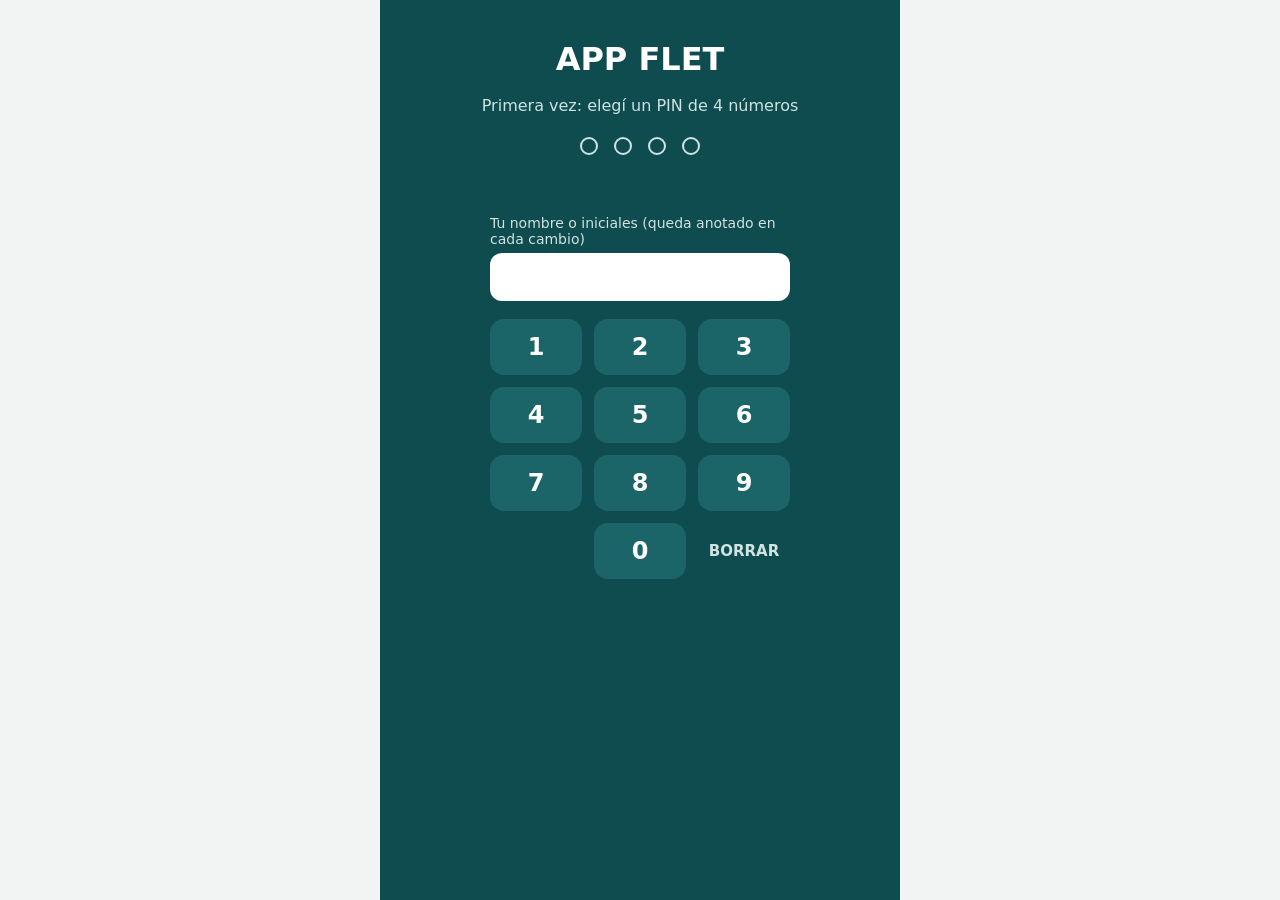
==== index.html @ 35538a8a "Add files via upload" ====
<!doctype html>
<html lang="es">
<head>
<meta charset="utf-8">
<meta name="viewport" content="width=device-width,initial-scale=1,viewport-fit=cover">
<meta name="theme-color" content="#0F4C4F">
<title>APP FLET</title>
<link rel="manifest" href="manifest.webmanifest">
<link rel="icon" href="icon-192.png">
<style>*{box-sizing:border-box}
html,body{margin:0;height:100%;background:#F1F4F3;color:#1B2B2A;font-family:system-ui,-apple-system,"Segoe UI",Roboto,sans-serif;-webkit-text-size-adjust:100%}
button,input{font:inherit}
#app{display:flex;flex-direction:column;height:100dvh;max-width:520px;margin:0 auto;background:#F1F4F3;position:relative}
.hdr{background:#0F4C4F;color:#fff;padding:14px 16px 12px;display:flex;flex-direction:column;gap:8px;flex:none}
.hdr .row{display:flex;align-items:center;justify-content:space-between}
.hdr h1{margin:0;font-size:22px;font-weight:800}
.chip{background:#1B6468;border-radius:999px;padding:6px 12px;font-size:14px;font-weight:700;border:0;color:#fff}
.datebar{display:flex;align-items:center;justify-content:space-between;background:#1B6468;border-radius:12px;padding:4px}
.datebar button{width:48px;height:44px;border:0;background:transparent;color:#fff;font-size:24px}
.datebar .d{font-size:17px;font-weight:700}
.body{flex:1;overflow-y:auto;padding:10px 12px 12px;display:flex;flex-direction:column;gap:8px;-webkit-overflow-scrolling:touch}
.search{display:flex;gap:8px;padding:10px 12px 4px;flex:none}
.search input{flex:1;height:46px;border-radius:12px;border:1px solid #C9D3D0;padding:0 14px;font-size:16px;background:#fff;min-width:0}
.btn{height:48px;padding:0 18px;border-radius:12px;border:0;background:#0F4C4F;color:#fff;font-size:16px;font-weight:800}
.btn.green{background:#1E7A46}.btn.amber{background:#F2B544;color:#2A1B00}
.btn.ghost{background:#E3F0EE;color:#0F4C4F;border:1px solid #0F4C4F}
.btn.red{background:#fff;color:#B3261E;border:1px solid #B3261E}
.btn.sm{height:46px;padding:0 14px;font-size:14px}
.btn.on{background:#0F4C4F;color:#fff;border:0}
.card{background:#fff;border:1px solid #DCE3E1;border-radius:14px;padding:10px 12px}
.card.open{border:2px solid #0F4C4F;display:flex;flex-direction:column;gap:10px}
.crow{display:flex;justify-content:space-between;align-items:center;gap:8px;width:100%;min-height:44px;background:none;border:0;padding:0;text-align:left;color:inherit}
.crow .n{font-size:16px;font-weight:800}
.crow .s{font-size:12px;color:#55625F;display:block;margin-top:2px}
.sal{font-size:16px;font-weight:800;white-space:nowrap}
.pos{color:#B3261E}.neg{color:#1E7A46}.zero{color:#55625F}
.grid{display:grid;grid-template-columns:repeat(3,minmax(0,1fr));gap:8px}
.f{display:flex;flex-direction:column;gap:3px;font-size:12px;color:#55625F;font-weight:600}
.f input{height:46px;border-radius:10px;border:1px solid #C9D3D0;padding:0 8px;font-size:16px;text-align:right;width:100%;color:#1B2B2A;background:#fff}
.f input.has{font-weight:800;border-color:#0F4C4F}
.new{display:flex;justify-content:space-between;align-items:center;background:#F1F4F3;border-radius:10px;padding:10px 12px}
.new .a{font-size:14px;font-weight:700}.new .b{font-size:20px;font-weight:800}
.foot{display:flex;gap:10px;align-items:center;padding:8px 12px;flex:none;background:#F1F4F3}
.foot .t{flex:1;font-size:12px;color:#55625F;line-height:1.3}.foot .t b{display:block;font-size:15px;color:#1B2B2A}
.nav{display:flex;background:#fff;border-top:1px solid #D9DEDC;padding:4px 4px 8px;flex:none}
.nav button{flex:1;display:flex;flex-direction:column;align-items:center;gap:2px;padding:6px 0;border:0;background:none;color:#55625F;font-size:12px;font-weight:600;min-height:52px}
.nav button.act{color:#0F4C4F;font-weight:800}
.nav svg{width:24px;height:24px;fill:none;stroke:currentColor;stroke-width:2;stroke-linecap:round;stroke-linejoin:round}
.login{flex:1;background:#0F4C4F;color:#fff;display:flex;flex-direction:column;align-items:center;padding:40px 24px 24px;gap:18px;overflow-y:auto}
.login h1{margin:0;font-size:32px;font-weight:800;text-align:center}
.login p{margin:0;color:#CFE3E1;text-align:center;font-size:16px}
.dots{display:flex;gap:16px;padding:4px 0}.dots i{width:18px;height:18px;border-radius:50%;border:2px solid #CFE3E1}.dots i.on{background:#fff;border-color:#fff}
.login label{display:flex;flex-direction:column;gap:6px;width:100%;max-width:300px;font-size:14px;color:#CFE3E1}
.login input{height:48px;border-radius:12px;border:0;padding:0 16px;font-size:18px;font-weight:700;color:#17302F;background:#fff;width:100%}
.pad{display:grid;grid-template-columns:repeat(3,1fr);gap:12px;width:100%;max-width:300px}
.pad button{height:56px;border-radius:14px;border:0;background:#1B6468;color:#fff;font-size:24px;font-weight:700}
.pad button.t{background:transparent;color:#CFE3E1;font-size:15px}
.login .go{width:100%;max-width:300px;height:56px;border-radius:14px;border:0;background:#F2B544;color:#2A1B00;font-size:18px;font-weight:800}
.err{color:#FFD3CF;font-weight:700;min-height:20px;text-align:center}
.banner{background:#FFF1D6;border:1px solid #E8B65A;border-radius:12px;padding:10px 12px;font-size:14px;line-height:1.35;color:#5A3A00}
.sec h2{margin:0 0 8px;font-size:15px;color:#55625F;font-weight:700}
.sec p{margin:0 0 8px;font-size:13px;color:#55625F;line-height:1.4}
.btns{display:flex;gap:8px}.btns .btn{flex:1}
.toast{position:absolute;left:12px;right:12px;bottom:84px;background:#17302F;color:#fff;border-radius:12px;padding:12px 14px;font-size:15px;font-weight:700;text-align:center;z-index:9}
.modal{position:absolute;inset:0;background:rgba(0,0,0,.5);display:flex;align-items:center;justify-content:center;padding:20px;z-index:10}
.modal .box{background:#fff;border-radius:16px;padding:18px;width:100%;display:flex;flex-direction:column;gap:14px}
.modal .box h3{margin:0;font-size:20px}.modal .box p{margin:0;font-size:15px;line-height:1.4;color:#33423F}
.empty{text-align:center;color:#55625F;padding:30px 10px;font-size:15px}
.stub{flex:1;display:flex;flex-direction:column;align-items:center;justify-content:center;gap:8px;color:#55625F;padding:30px;text-align:center}
.stub b{font-size:18px;color:#1B2B2A}
.mrow{display:flex;justify-content:space-between;align-items:center;gap:10px;width:100%;min-height:60px;background:#fff;border:1px solid #DCE3E1;border-radius:14px;padding:10px 14px;text-align:left;color:inherit}
.mrow b{display:block;font-size:16px}.mrow small{display:block;font-size:12px;color:#55625F;margin-top:2px}
.hrow{display:grid;grid-template-columns:52px 1fr 1fr 1fr;gap:6px;padding:11px 12px;border-top:1px solid #E7ECEA;font-size:13px;text-align:right;align-items:start}
.hrow>span:first-child{text-align:left}.hrow small{display:block;font-size:11px;color:#55625F;font-weight:400}
.hrow.hh{background:#E3F0EE;font-weight:800;color:#0F4C4F;border-top:0;font-size:12px}
.hrow .neg{color:#1E7A46}
.grid2{display:grid;grid-template-columns:repeat(2,minmax(0,1fr));gap:8px}
.rline{display:flex;justify-content:space-between;align-items:center;gap:8px;padding:7px 0;font-size:15px;border-top:1px solid #EEF2F0}
.rline:first-of-type{border-top:0}.rline.big{font-size:17px;font-weight:800}
.card.res{background:#E3F0EE;border:2px solid #0F4C4F}
.card.res .rline{border-top:1px solid #C5DAD7}.card.res .rline:first-of-type{border-top:0}
.bdg{border-radius:999px;padding:4px 12px;font-size:14px;font-weight:800;white-space:nowrap}
.bdg.okb{background:#1E7A46;color:#fff}.bdg.warn{background:#FFF1D6;color:#5A3A00;border:1px solid #E8B65A}
.sec .rline b{font-size:15px}
.chk{display:flex;gap:10px;align-items:flex-start;padding:6px 0;font-size:15px}.chk input{width:24px;height:24px;margin-top:2px;flex:none}.chk small{display:block;font-size:12px;color:#55625F;font-weight:400}
.search{flex-wrap:wrap}.search input{flex:1 1 100%}.search .btn{flex:1}
.f input:disabled{background:#EEF2F0;color:#55625F;opacity:1;border-color:#C9D3D0}.lockb{display:block;width:100%;text-align:left;font-size:15px}.lockb small{display:block;margin-top:2px;font-size:12px}
.resu{white-space:pre-wrap;word-break:break-word;font:14px/1.55 ui-monospace,Menlo,Consolas,monospace;background:#fff;border:1px solid #DCE3E1;border-radius:14px;padding:14px;margin:0;color:#1B2B2A}
.foot{flex-wrap:wrap}.foot .tots{display:flex;gap:6px;width:100%}.foot .tots .t{flex:1;min-width:0;font-size:11px;font-weight:700;letter-spacing:.2px}.foot .tots .t b{font-size:13px;overflow:hidden;text-overflow:ellipsis}.foot .btn{flex:1}
.zona{padding:14px;border-left-width:6px}.zona .ztit{font-size:12px;font-weight:800;letter-spacing:.6px;margin-bottom:8px}
.zt{border-left-color:#0F4C4F;background:#EAF3F2}.zt .ztit{color:#0F4C4F}.zc{border-left-color:#B7791F;background:#FFF8E8}.zc .ztit{color:#8A5A0B}
.det summary{font-weight:700;cursor:pointer;padding:4px 0}.dtab{width:100%;border-collapse:collapse;font-size:12px;margin-top:8px}.dtab th{text-align:right;color:#55625F;font-weight:700;padding:4px 2px}.dtab td{text-align:right;padding:5px 2px;border-top:1px solid #EEF2F0}.dtab th:first-child,.dtab td:first-child{text-align:left}
.chips{display:flex;flex-wrap:wrap;gap:6px}
.pg{border-left:6px solid #C9D3D0}.pg.verde{border-left-color:#1E7A46}.pg.amar{border-left-color:#B7791F;background:#FFF8E8}.pg.rojo{border-left-color:#B3261E;background:#FDECEA}.pg.om{opacity:.6}
.pg .pgh{display:flex;justify-content:space-between;gap:10px}.pg small{display:block;color:#55625F;margin:2px 0}.pg select{width:100%;height:44px;margin-top:6px;border-radius:10px;border:1px solid #C9D3D0;padding:0 8px;background:#fff;font-size:15px}
</style>
</head>
<body>
<div id="app"></div>
<script>'use strict';
// Lógica de cuentas (sin pantalla). Se puede probar sola.
(function (root) {
  const r2 = (n) => Math.round((Number(n) || 0) * 100) / 100;

  // "1.234,56" -> 1234.56
  function parseAR(s) {
    if (typeof s === 'number') return r2(s);
    let t = String(s == null ? '' : s).trim().replace(/\s/g, '');
    if (!t) return 0;
    let neg = false;
    if (t[0] === '-') { neg = true; t = t.slice(1); }
    t = t.replace(/\./g, '').replace(',', '.');
    const n = parseFloat(t);
    if (isNaN(n)) return NaN;
    return r2(neg ? -n : n);
  }

  // 1234.56 -> "1.234,56"
  function fmtAR(n) {
    const v = r2(n);
    const neg = v < 0;
    const [ent, dec] = Math.abs(v).toFixed(2).split('.');
    return (neg ? '-' : '') + ent.replace(/\B(?=(\d{3})+(?!\d))/g, '.') + ',' + dec;
  }

  const KEYS = ['compra', 'efectivo1', 'efectivo2', 'mercadopago', 'transferencia', 'ajuste'];

  // Cuánto cambia el saldo en un día: compra - pagos + ajuste
  function mov(t) {
    if (!t) return 0;
    return r2((t.compra || 0) - (t.efectivo1 || 0) - (t.efectivo2 || 0) -
      (t.mercadopago || 0) - (t.transferencia || 0) + (t.ajuste || 0));
  }

  // Saldo de un cliente hasta una fecha (incluida o no)
  function saldoHasta(db, cid, fecha, incluir) {
    const c = db.clients.find((x) => x.id === cid);
    let s = c ? Number(c.saldoInicial) || 0 : 0;
    for (const d of Object.keys(db.allTxns)) {
      if (d > fecha || (!incluir && d === fecha)) continue;
      s += mov(db.allTxns[d][cid]);
    }
    return r2(s);
  }

  function totalesDia(db, fecha) {
    const out = { compras: 0, efectivo1: 0, efectivo2: 0, mercadopago: 0, transferencia: 0, ajuste: 0 };
    const d = db.allTxns[fecha] || {};
    for (const cid of Object.keys(d)) {
      if (cid === '__meta__') continue;
      for (const k of KEYS) out[k === 'compra' ? 'compras' : k] += d[cid][k] || 0;
    }
    for (const k of Object.keys(out)) out[k] = r2(out[k]);
    return out;
  }

  // ---- Arqueo ----
  // dg = efectivo cobrado - depositado general - retiro NF ; d1/d2 = efectivo del cobrador - lo que depositó
  // (positivo = falta depositar, negativo = sobra)
  function arqueoDia(db, f, rec) {
    rec = rec || (db.arqueo && db.arqueo[f]) || {};
    const t = totalesDia(db, f);
    return {
      t,
      dg: r2(t.efectivo1 + t.efectivo2 - (rec.depositadoGeneral || 0) - (rec.retiroNF || 0)),
      d1: r2(t.efectivo1 - (rec.depositado1 || 0)),
      d2: r2(t.efectivo2 - (rec.depositado2 || 0))
    };
  }
  function arqueoAcum(db, f, incluir) {
    const b = db.baseSemana || {};
    const out = { g: Number(b.arqueo) || 0, c1: Number(b.arqueo1) || 0, c2: Number(b.arqueo2) || 0 };
    for (const d of Object.keys(db.arqueo || {})) {
      if (d > f || (!incluir && d === f)) continue;
      const x = arqueoDia(db, d);
      out.g += x.dg; out.c1 += x.d1; out.c2 += x.d2;
    }
    return { g: r2(out.g), c1: r2(out.c1), c2: r2(out.c2) };
  }

  // ---- Logística ----
  // dif = (efectivo + MP + transferencia de ayer + corrección) - pagos afectados
  function difLog(rec) {
    rec = rec || {};
    return r2((rec.efectivoAyer || 0) + (rec.mercadopagoAyer || 0) + (rec.transferenciaAyer || 0) + (rec.correccion || 0) - (rec.pagosAfectado || 0));
  }
  function logAcum(db, f, incluir) {
    let s = Number((db.baseSemana || {}).logistica) || 0;
    for (const d of Object.keys(db.logisticaTxns || {})) {
      if (d > f || (!incluir && d === f)) continue;
      s += difLog(db.logisticaTxns[d]);
    }
    return r2(s);
  }
  const prevDate = (keys, f) => keys.filter((d) => d < f).sort().pop() || null;
  function sugLogistica(db, f) {
    const pt = prevDate(Object.keys(db.allTxns || {}).filter((d) => Object.keys(db.allTxns[d]).some((k) => k !== '__meta__')), f);
    const pa = prevDate(Object.keys(db.arqueo || {}), f);
    const t = pt ? totalesDia(db, pt) : { mercadopago: 0, transferencia: 0 };
    return { efectivoAyer: pa ? r2(db.arqueo[pa].depositadoGeneral || 0) : 0, mercadopagoAyer: t.mercadopago, transferenciaAyer: t.transferencia, fechaCobro: pt, fechaArqueo: pa };
  }

  // ---- Limpieza de historial viejo ----
  // Todo lo anterior al día de corte se borra. Antes se calcula la "foto" (saldos y acumulados)
  // y se guarda como punto de partida; recién después se borran los días viejos.
  function resumenCorte(db, corte) {
    const antes = (o) => Object.keys(o || {}).filter((d) => d < corte).sort();
    const t = antes(db.allTxns), a = antes(db.arqueo), l = antes(db.logisticaTxns);
    const todos = Array.from(new Set(t.concat(a, l))).sort();
    const quedan = Array.from(new Set(Object.keys(db.allTxns || {}).concat(Object.keys(db.arqueo || {}), Object.keys(db.logisticaTxns || {})).filter((d) => d >= corte))).length;
    return { borrar: todos.length, desde: todos[0] || null, hasta: todos[todos.length - 1] || null, quedan,
      arq: arqueoAcum(db, corte, false), log: logAcum(db, corte, false) };
  }
  function limpiarAntes(db, corte) {
    const saldos = db.clients.map((c) => [c, saldoHasta(db, c.id, corte, false)]);
    const ar = arqueoAcum(db, corte, false), lg = logAcum(db, corte, false);
    saldos.forEach(([c, s]) => { c.saldoInicial = s; c.saldoDesde = corte; });
    db.baseSemana = Object.assign({}, db.baseSemana, { desde: corte, arqueo: ar.g, arqueo1: ar.c1, arqueo2: ar.c2, logistica: lg, cerradaEl: new Date().toISOString() });
    for (const k of ['allTxns', 'arqueo', 'logisticaTxns']) for (const d of Object.keys(db[k] || {})) if (d < corte) delete db[k][d];
    if (db.undo && db.undo.fecha < corte) delete db.undo;
    return db;
  }

  // ---- Pasar datos entre celulares ----
  const tieneDatos = (t) => !!t && KEYS.some((k) => (t[k] || 0) !== 0);
  const iguales = (a, b) => KEYS.every((k) => r2((a || {})[k] || 0) === r2((b || {})[k] || 0));
  const IGUALES_AR = ['depositadoGeneral', 'depositado1', 'depositado2', 'retiroNF'];
  const IGUALES_LG = ['efectivoAyer', 'mercadopagoAyer', 'transferenciaAyer', 'pagosAfectado', 'correccion'];
  const mismo = (a, b, ks) => ks.every((k) => r2((a || {})[k] || 0) === r2((b || {})[k] || 0));
  const algo = (o, ks) => !!o && ks.some((k) => (o[k] || 0) !== 0);

  // Lo que manda el empleado: lo cargado ese día.
  function armarCierre(db, f, de) {
    const dia = {}, nombres = {};
    const d = (db.allTxns || {})[f] || {};
    for (const cid of Object.keys(d)) {
      if (cid === '__meta__' || !tieneDatos(d[cid])) continue;
      dia[cid] = {}; KEYS.forEach((k) => { dia[cid][k] = d[cid][k] || 0; });
      const c = db.clients.find((x) => x.id === cid); nombres[cid] = c ? c.name : cid;
    }
    const ar = (db.arqueo || {})[f], lg = (db.logisticaTxns || {})[f];
    return { tipo: 'cierre-r284', version: 1, fecha: f, de: de || '', creadoEl: new Date().toISOString(), dia, nombres,
      arqueo: algo(ar, IGUALES_AR) ? ar : null, logistica: algo(lg, IGUALES_LG) ? lg : null };
  }

  // Suma el cierre del empleado a los datos del titular. Si ya había algo distinto, manda el titular.
  function sumarCierre(db, c, aplicar) {
    const f = c.fecha, r = { agregados: [], completados: [], iguales: [], conflictos: [], desconocidos: [], arqueo: '', logistica: '' };
    const dia = (db.allTxns || {})[f] || {};
    for (const cid of Object.keys(c.dia || {})) {
      const nom = (c.nombres || {})[cid] || cid;
      if (!db.clients.some((x) => x.id === cid)) { r.desconocidos.push(nom); continue; }
      const ya = dia[cid];
      if (!tieneDatos(ya)) { r.agregados.push(nom); if (aplicar) { if (!db.allTxns[f]) db.allTxns[f] = {}; db.allTxns[f][cid] = KEYS.reduce((o, k) => { o[k] = c.dia[cid][k] || 0; return o; }, {}); } }
      else if (iguales(ya, c.dia[cid])) r.iguales.push(nom);
      else if (KEYS.some((k) => ya[k] && c.dia[cid][k] && r2(ya[k]) !== r2(c.dia[cid][k]))) r.conflictos.push(nom);
      else if (KEYS.some((k) => !ya[k] && c.dia[cid][k])) { r.completados.push(nom); if (aplicar) KEYS.forEach((k) => { if (!ya[k]) ya[k] = c.dia[cid][k] || 0; }); }
      else r.iguales.push(nom);
    }
    if (aplicar && (r.agregados.length || r.completados.length)) { const m = db.allTxns[f].__meta__; db.allTxns[f].__meta__ = m || { editadoPor: c.de, actualizadoEl: new Date().toISOString(), guardado: false }; }
    const trat = (k, ks, nombre) => {
      const nuevo = c[nombre === 'arqueo' ? 'arqueo' : 'logistica']; if (!nuevo) return;
      const ya = (db[k] || {})[f];
      if (!algo(ya, ks)) { r[nombre] = 'agregado'; if (aplicar) db[k][f] = Object.assign({}, nuevo, { editadoPor: nuevo.editadoPor || c.de, guardado: false }); }
      else if (mismo(ya, nuevo, ks)) r[nombre] = 'igual';
      else if (ks.some((x) => ya[x] && nuevo[x] && r2(ya[x]) !== r2(nuevo[x]))) r[nombre] = 'conflicto';
      else if (ks.some((x) => !ya[x] && nuevo[x])) { r[nombre] = 'completado'; if (aplicar) ks.forEach((x) => { if (!ya[x]) ya[x] = nuevo[x] || 0; }); }
      else r[nombre] = 'igual';
    };
    trat('arqueo', IGUALES_AR, 'arqueo'); trat('logisticaTxns', IGUALES_LG, 'logistica');
    return r;
  }

  // Cargas de este celular que no están en un archivo del titular (para no perderlas al recibir saldos)
  function cargasSinEnviar(db, o) {
    let n = 0;
    for (const f of Object.keys(db.allTxns || {})) for (const cid of Object.keys(db.allTxns[f])) {
      if (cid === '__meta__' || !tieneDatos(db.allTxns[f][cid])) continue;
      const otro = ((o.allTxns || {})[f] || {})[cid];
      if (!iguales(db.allTxns[f][cid], otro)) n++;
    }
    return n;
  }

  // ---- Planilla de Excel (mismas hojas y columnas que la app anterior) ----
  function filasExcel(db) {
    const nom = (id) => { const c = db.clients.find((x) => x.id === id); return c ? c.name : id; };
    const orden = db.clients.slice().sort((a, b) => String(a.name).localeCompare(String(b.name), 'es'));
    const cli = [['Cliente', 'Saldo actual', 'COMPRA ', 'A COBRAR', 'Efvo. Cobr. 1', 'MP', 'Efvo. Cobr. 2', 'AJUSTE', 'RETIRO', 'SALDO FINAL']];
    orden.forEach((c, i) => {
      const r = i + 2, sa = saldoHasta(db, c.id, '9999-12-31', true);
      cli.push([c.name, sa, null, { f: 'B' + r + '+C' + r, v: sa }, null, null, null, null, null, { f: 'D' + r + '-E' + r + '-F' + r + '-G' + r + '-H' + r + '-I' + r, v: sa }]);
    });
    const hist = [['Fecha', 'Cliente', 'Saldo anterior', 'Compra', 'Efvo Cobrador 1', 'Efvo Cobrador 2', 'MercadoPago', 'Transferencia', 'Ajuste', 'Saldo final']];
    const corr = {}; db.clients.forEach((c) => { corr[c.id] = Number(c.saldoInicial) || 0; });
    for (const d of Object.keys(db.allTxns || {}).sort()) {
      const dia = db.allTxns[d], ids = Object.keys(dia).filter((k) => k !== '__meta__').sort((a, b) => String(nom(a)).localeCompare(String(nom(b)), 'es'));
      for (const cid of ids) {
        const t = dia[cid], ant = r2(corr[cid] || 0); corr[cid] = r2(ant + mov(t));
        if (tieneDatos(t)) hist.push([d, nom(cid), ant, t.compra || 0, t.efectivo1 || 0, t.efectivo2 || 0, t.mercadopago || 0, t.transferencia || 0, t.ajuste || 0, corr[cid]]);
      }
    }
    const arq = [['Fecha', 'Depositado general', 'Depósito cobrador 1', 'Depósito cobrador 2', 'Retiro']];
    for (const d of Object.keys(db.arqueo || {}).sort()) { const r = db.arqueo[d]; arq.push([d, r.depositadoGeneral || 0, r.depositado1 || 0, r.depositado2 || 0, r.retiroNF || 0]); }
    const log = [['Fecha', 'Efectivo (ayer)', 'MercadoPago (ayer)', 'Transferencia (ayer)', 'Total', 'Pagos afectado LLSSA', 'Diferencia', 'Corrección', 'Acumulado']];
    let ac = Number((db.baseSemana || {}).logistica) || 0;
    for (const d of Object.keys(db.logisticaTxns || {}).sort()) {
      const r = db.logisticaTxns[d]; if (!algo(r, IGUALES_LG)) continue;
      const tot = r2((r.efectivoAyer || 0) + (r.mercadopagoAyer || 0) + (r.transferenciaAyer || 0)), dif = r2(tot - (r.pagosAfectado || 0));
      ac = r2(ac + dif + (r.correccion || 0));
      log.push([d, r.efectivoAyer || 0, r.mercadopagoAyer || 0, r.transferenciaAyer || 0, tot, r.pagosAfectado || 0, dif, r.correccion || 0, ac]);
    }
    return [{ name: 'Clientes', rows: cli }, { name: 'Historial clientes', rows: hist }, { name: 'Arqueo', rows: arq }, { name: 'Logística', rows: log }];
  }

  // El empleado recibe los datos del titular. El titular manda en los días ya guardados;
  // lo que el empleado cargó en días sin guardar (o que el titular no tiene) se conserva.
  function recibirDatos(db, o, aplicar) {
    const cp = (x) => JSON.parse(JSON.stringify(x || {}));
    const nuevo = { clients: cp(o.clients).length ? JSON.parse(JSON.stringify(o.clients)) : [], allTxns: cp(o.allTxns), arqueo: cp(o.arqueo), logisticaTxns: cp(o.logisticaTxns),
      baseSemana: o.baseSemana ? cp(o.baseSemana) : cp(db.baseSemana), notas: Array.isArray(o.notas) ? cp(o.notas) : [] };
    const desde = (nuevo.baseSemana && nuevo.baseSemana.desde) || '';
    const abierto = (m) => !m || m.guardado === false;       // día sin guardar
    const r = { conservadas: 0, reemplazadas: 0 };
    for (const f of Object.keys(db.allTxns || {})) {
      if (desde && f < desde) continue;
      const mio = db.allTxns[f], suyo = nuevo.allTxns[f];
      for (const cid of Object.keys(mio)) {
        if (cid === '__meta__' || !tieneDatos(mio[cid])) continue;
        const s = suyo && suyo[cid];
        if (suyo && !abierto(suyo.__meta__)) { if (!iguales(mio[cid], s)) r.reemplazadas++; continue; }
        if (!tieneDatos(s)) { if (!nuevo.allTxns[f]) nuevo.allTxns[f] = {}; nuevo.allTxns[f][cid] = JSON.parse(JSON.stringify(mio[cid])); if (!nuevo.allTxns[f].__meta__ && mio.__meta__) nuevo.allTxns[f].__meta__ = JSON.parse(JSON.stringify(mio.__meta__)); r.conservadas++; }
      }
    }
    for (const [k, ks] of [['arqueo', IGUALES_AR], ['logisticaTxns', IGUALES_LG]]) for (const f of Object.keys(db[k] || {})) {
      if (desde && f < desde) continue;
      const mio = db[k][f], suyo = nuevo[k][f];
      if (!algo(mio, ks)) continue;
      if (!algo(suyo, ks)) { nuevo[k][f] = JSON.parse(JSON.stringify(mio)); r.conservadas++; }
      else if (!mismo(mio, suyo, ks) && suyo.guardado !== false) r.reemplazadas++;
    }
    if (aplicar) { db.clients = nuevo.clients; db.allTxns = nuevo.allTxns; db.arqueo = nuevo.arqueo; db.logisticaTxns = nuevo.logisticaTxns; db.baseSemana = nuevo.baseSemana;
      const vistos = new Set(nuevo.notas.map((n) => n.fecha + '|' + n.texto + '|' + n.usuario)); (db.notas || []).forEach((n) => { if (!vistos.has(n.fecha + '|' + n.texto + '|' + n.usuario)) nuevo.notas.push(n); }); db.notas = nuevo.notas; }
    return r;
  }

  // ---- Resumen del día y Retiros del mes ----
  const fmtD = (f) => f.slice(8, 10) + '/' + f.slice(5, 7) + '/' + f.slice(0, 4);
  const mon = (n) => '$' + fmtAR(n);
  function textoResumen(db, f) {
    const t = totalesDia(db, f), a = arqueoDia(db, f), rec = (db.arqueo || {})[f] || {}, lg = (db.logisticaTxns || {})[f] || {};
    const cob = r2(t.efectivo1 + t.efectivo2 + t.mercadopago + t.transferencia);
    const ayer = r2((lg.efectivoAyer || 0) + (lg.mercadopagoAyer || 0) + (lg.transferenciaAyer || 0)), af = r2(lg.pagosAfectado || 0);
    const ac = arqueoAcum(db, f, true), la = logAcum(db, f, true);
    const L_ = ['RESUMEN DEL DÍA — ' + fmtD(f), '',
      'Compras: ' + mon(t.compras), 'Cobranzas general: ' + mon(cob), 'Total recaudado — Pago 1: ' + mon(t.efectivo1), 'Total recaudado — Pago 2: ' + mon(t.efectivo2),
      'Total recaudado — MercadoPago: ' + mon(t.mercadopago), 'Transferencias: ' + mon(t.transferencia), '',
      'ARQUEO', 'Depositado: ' + mon(rec.depositadoGeneral || 0), 'Diferencia: ' + mon(a.dg),
      'Cobrador 1 — Recaudado: ' + mon(t.efectivo1), 'Cobrador 1 — Depositado: ' + mon(rec.depositado1 || 0), 'Cobrador 1 — Diferencia: ' + mon(a.d1),
      'Cobrador 2 — Recaudado: ' + mon(t.efectivo2), 'Cobrador 2 — Depositado: ' + mon(rec.depositado2 || 0), 'Cobrador 2 — Diferencia: ' + mon(a.d2),
      'Retiro: ' + mon(rec.retiroNF || 0), 'Diferencia acumulada: ' + mon(ac.g), '',
      'LOGÍSTICA', 'Rendido ayer: ' + mon(ayer), 'Afectado hoy: ' + mon(af), 'Diferencia: ' + mon(r2(ayer - af))];
    if (lg.correccion) L_.push('Corrección: ' + mon(lg.correccion));
    L_.push('Diferencia acumulada: ' + mon(la));
    return L_.join('\n');
  }
  const normN = (s) => String(s).toUpperCase().normalize('NFD').replace(/[̀-ͯ]/g, '').trim();
  const RETIRO_CLIENTES = ['ROKE', 'NICOLAS'];
  // Retiros de un mes ('2026-10'): retiro no facturado del Arqueo + ajustes cargados en ROKE y NICOLAS.
  function retirosMes(db, ym) {
    const ids = {}; db.clients.forEach((c) => { if (RETIRO_CLIENTES.includes(normN(c.name))) ids[c.id] = c.name; });
    const dias = new Set(Object.keys(db.arqueo || {}).concat(Object.keys(db.allTxns || {})).filter((d) => d.slice(0, 7) === ym));
    const filas = []; let total = 0;
    Array.from(dias).sort().forEach((d) => {
      const nf = r2(((db.arqueo || {})[d] || {}).retiroNF || 0); const aj = [];
      for (const cid of Object.keys(ids)) { const x = r2((((db.allTxns || {})[d] || {})[cid] || {}).ajuste || 0); if (x) aj.push({ nombre: ids[cid], monto: x }); }
      const tot = r2(nf + aj.reduce((a, b) => a + b.monto, 0));
      if (nf || aj.length) { filas.push({ fecha: d, nf, ajustes: aj, total: tot }); total = r2(total + tot); }
    });
    return { total, filas };
  }

  function diaAnterior(f) { const d = new Date(f + 'T12:00:00'); d.setDate(d.getDate() - 1); return d.getFullYear() + '-' + String(d.getMonth() + 1).padStart(2, '0') + '-' + String(d.getDate()).padStart(2, '0'); }
  // Día por día: lo cobrado en efectivo, lo depositado (general + retiro NF), la diferencia y el acumulado general.
  function detalleArqueo(db) {
    let ac = Number((db.baseSemana || {}).arqueo) || 0;
    return Object.keys(db.arqueo || {}).sort().map((f) => {
      const x = arqueoDia(db, f), r = db.arqueo[f];
      ac = r2(ac + x.dg);
      return { fecha: f, cobrado: r2(x.t.efectivo1 + x.t.efectivo2), depositado: r2((r.depositadoGeneral || 0) + (r.retiroNF || 0)), dif: x.dg, acum: ac };
    });
  }

  // ---- Pegar lista (cliente;monto) leída de una foto por otra IA ----
  const normNom = (x) => String(x == null ? '' : x).toUpperCase().normalize('NFD').replace(/[̀-ͯ]/g, '').replace(/[^A-Z0-9]+/g, ' ').trim();
  function numLista(tok) {
    let t = String(tok).replace(/[$\s]/g, '');
    if (!/\d/.test(t)) return NaN;
    if (t.indexOf(',') >= 0) t = t.replace(/\./g, '').replace(',', '.');
    else if (!/^-?\d+\.\d{1,2}$/.test(t)) t = t.replace(/\./g, '');
    const n = Number(t);
    return isFinite(n) ? r2(n) : NaN;
  }
  // Devuelve { filas:[{linea,nombre,monto}], ignoradas:[texto], totalDeclarado }
  function leerLista(texto) {
    const filas = [], ignoradas = []; let totalDeclarado = null;
    String(texto || '').split(/\r?\n/).forEach((raw) => {
      const linea = raw.replace(/^[\s\-*•·>]+/, '').trim();
      if (!linea) return;
      if (/^```/.test(linea) || /^(nombre|cliente)\s*[;:|\t]\s*monto/i.test(linea)) return;
      const m = linea.match(/^(.*?)[\s;:|\t]*(-?\s*\$?\s*-?\d[\d.,]*)\s*$/);
      if (!m) { ignoradas.push(linea); return; }
      const monto = numLista(m[2]);
      let nombre = m[1].replace(/[;:|\t]+/g, ' ').replace(/^\d+\s*[.)\-]?\s+(?=\D)/, '').replace(/\$/g, '').replace(/\s+/g, ' ').trim();
      if (isNaN(monto)) { ignoradas.push(linea); return; }
      if (normNom(nombre) === 'TOTAL') { totalDeclarado = monto; return; }
      if (!nombre) { ignoradas.push(linea); return; }
      filas.push({ linea, nombre, monto });
    });
    return { filas, ignoradas, totalDeclarado };
  }
  function lev(a, b) {
    const d = []; for (let i = 0; i <= a.length; i++) { d[i] = [i]; } for (let j = 1; j <= b.length; j++) d[0][j] = j;
    for (let i = 1; i <= a.length; i++) for (let j = 1; j <= b.length; j++) d[i][j] = Math.min(d[i - 1][j] + 1, d[i][j - 1] + 1, d[i - 1][j - 1] + (a[i - 1] === b[j - 1] ? 0 : 1));
    return d[a.length][b.length];
  }
  // Busca el cliente. exacto = mismo nombre; parecido = una sola opción cercana; null = no se pudo identificar.
  // El apellido va primero. Se ignoran palabras de relleno y nombres de pila.
  const RELLENO = new Set(['SUC', 'SUCESION', 'COM', 'COMERCIAL', 'DIST', 'DISTRIBUIDORA', 'DE', 'DEL', 'LA', 'LAS', 'LOS', 'EL', 'SA', 'SRL', 'CIA', 'SH', 'Y', 'E', 'HNOS', 'HERMANOS', 'S', 'R', 'L']);
  const DESCARTAR = ['MILLAN', 'CENCOSUD', 'CENTRAPAL'];
  const esDescartado = (nombre) => { const n = ' ' + normNom(nombre) + ' '; return DESCARTAR.some((d) => n.indexOf(' ' + d) >= 0); };
  const clave = (x) => normNom(x).split(' ').filter((t) => t && !RELLENO.has(t));
  function porApellido(clients, nombre) {
    const t = clave(nombre); if (!t.length) return null;
    const cand = clients.map((c) => ({ c, k: clave(c.name) })).filter((x) => x.k.length && x.k[0] === t[0] && (x.k.length === 1 || (x.k.length === 2 && x.k[1].length === 1)));
    if (!cand.length) return null;
    const conIni = cand.filter((x) => x.k.length === 2), sinIni = cand.filter((x) => x.k.length === 1);
    if (conIni.length) {
      // apellido repetido: se separa por la inicial del nombre; si no se sabe, no se adivina
      const inis = t.slice(1).map((w) => w[0]);
      const m = conIni.filter((x) => inis.indexOf(x.k[1]) >= 0);
      if (m.length === 1 && !sinIni.length) return m[0].c.id;
      return null;
    }
    return sinIni.length === 1 ? sinIni[0].c.id : null;
  }
  function buscarCliente(clients, nombre) {
    const n = normNom(nombre); if (!n) return null;
    const lista = clients.map((c) => ({ c, n: normNom(c.name) }));
    const ex = lista.filter((x) => x.n === n);
    if (ex.length === 1) return { id: ex[0].c.id, tipo: 'exacto' };
    if (ex.length > 1) return null;
    const ap = porApellido(clients, nombre);
    if (ap) return { id: ap, tipo: 'exacto' };
    const dist = lista.map((x) => ({ x, d: lev(n, x.n) })).sort((p, q) => p.d - q.d);
    const lim = n.length >= 9 ? 2 : n.length >= 5 ? 1 : 0;
    if (dist.length && dist[0].d <= lim && (dist.length < 2 || dist[1].d > dist[0].d)) return { id: dist[0].x.c.id, tipo: 'parecido' };
    const cont = lista.filter((x) => x.n.length >= 4 && n.length >= 4 && (' ' + x.n + ' ').indexOf(' ' + n + ' ') >= 0 || (' ' + n + ' ').indexOf(' ' + x.n + ' ') >= 0 && x.n.length >= 4);
    if (cont.length === 1) return { id: cont[0].c.id, tipo: 'parecido' };
    return null;
  }
  // Arma la pantalla de revisión: cada fila con su cliente (o sin identificar).
  function armarLista(db, texto, campo, fecha) {
    const r = leerLista(texto), activos = db.clients;
    const filas = r.filas.map((f) => {
      if (esDescartado(f.nombre)) return { nombre: f.nombre, monto: f.monto, id: null, estado: 'omitir', auto: true };
      const b = buscarCliente(activos, f.nombre);
      return { nombre: f.nombre, monto: f.monto, id: b ? b.id : null, estado: b ? b.tipo : 'sin' };
    });
    return { filas, ignoradas: r.ignoradas, totalDeclarado: r.totalDeclarado, campo, fecha };
  }
  // Avisa si parece la misma planilla cargada dos veces o si se pisarían datos ya cargados.
  function avisoRepetida(db, lista) {
    const dias = Object.keys(db.allTxns || {}).filter((d) => d < lista.fecha && Object.keys(db.allTxns[d]).some((k) => k !== '__meta__' && ((db.allTxns[d][k] || {})[lista.campo])));
    const prev = dias.sort().pop();
    const por = {};
    lista.filas.forEach((f) => { if (f.id && f.estado !== 'omitir') por[f.id] = r2((por[f.id] || 0) + f.monto); });
    const ids = Object.keys(por);
    let iguales = 0;
    if (prev) ids.forEach((id) => { const v = (db.allTxns[prev][id] || {})[lista.campo]; if (v && Math.abs(v - por[id]) < 0.005) iguales++; });
    const hoy = db.allTxns[lista.fecha] || {};
    const reemplaza = ids.filter((id) => (hoy[id] || {})[lista.campo] && Math.abs((hoy[id] || {})[lista.campo] - por[id]) > 0.004).length;
    return { iguales, prev: prev || null, reemplaza, repetida: !!prev && iguales >= 3 && iguales >= ids.length / 2, pisa: reemplaza >= 3 };
  }
  // Aplica una lista revisada. Suma si el mismo cliente aparece en varias filas. Devuelve lo cargado.
  function aplicarLista(db, lista, setVal) {
    const por = {};
    lista.filas.forEach((f) => { if (f.id && f.estado !== 'omitir') por[f.id] = r2((por[f.id] || 0) + f.monto); });
    Object.keys(por).forEach((id) => setVal(lista.fecha, id, lista.campo, por[id]));
    return { clientes: Object.keys(por).length, total: r2(Object.values(por).reduce((a, b) => a + b, 0)) };
  }

  // ---- Carga masiva de teléfonos y mails ----
  function limpiarTel(t) { return String(t).replace(/[^\d+\-\s()./]/g, '').replace(/\s+/g, ' ').trim(); }
  function leerContactos(texto) {
    const filas = [], ignoradas = [];
    String(texto || '').split(/\r?\n/).forEach((raw) => {
      const linea = raw.replace(/^﻿/, '').trim(); if (!linea) return;
      const sep = linea.indexOf('\t') >= 0 ? '\t' : linea.indexOf(';') >= 0 ? ';' : linea.indexOf('|') >= 0 ? '|' : ',';
      const cel = linea.split(sep).map((x) => x.trim().replace(/^"|"$/g, '').trim());
      const nombre = cel[0]; if (!nombre) { ignoradas.push(linea); return; }
      if (['CLIENTE', 'NOMBRE', 'CLIENTES'].includes(normNom(nombre)) && cel.slice(1).some((x) => /tel|mail|correo|cel/i.test(x))) return;
      let tel = '', mail = '', avisos = [];
      cel.slice(1).forEach((x) => {
        if (!x) return;
        if (x.indexOf('@') >= 0) {
          const m = x.toLowerCase().replace(/\s+/g, '');
          if (/^[^@\s,;]+@[^@\s,;]+\.[^@\s,;]{2,}$/.test(m)) { if (!mail) mail = m; } else avisos.push('Mail no válido: ' + x);
        } else if ((x.match(/\d/g) || []).length >= 6) {
          const t = limpiarTel(x), n = (t.match(/\d/g) || []).length;
          if (!tel) { tel = t; if (n < 8 || n > 15) avisos.push('Revisá el teléfono: ' + t); }
        } else avisos.push('No entendí: ' + x);
      });
      if (!tel && !mail) { ignoradas.push(linea); return; }
      filas.push({ linea, nombre, tel, mail, avisos });
    });
    return { filas, ignoradas };
  }
  function armarContactos(db, texto) {
    const r = leerContactos(texto);
    const filas = r.filas.map((f) => { const b = buscarCliente(db.clients, f.nombre); return Object.assign({}, f, { id: b ? b.id : null, estado: b ? b.tipo : 'sin' }); });
    return { filas, ignoradas: r.ignoradas };
  }
  // Aplica: solo completa o cambia lo que viene con dato. Nunca borra un teléfono o mail existente.
  function aplicarContactos(db, lista) {
    let tel = 0, mail = 0; const vistos = {};
    lista.filas.forEach((f) => {
      if (!f.id || f.estado === 'omitir') return;
      const c = db.clients.find((x) => x.id === f.id); if (!c) return;
      if (f.tel && c.telefono !== f.tel) { c.telefono = f.tel; tel++; }
      if (f.mail && c.email !== f.mail) { c.email = f.mail; mail++; }
      vistos[f.id] = 1;
    });
    return { clientes: Object.keys(vistos).length, tel, mail };
  }
  function csvContactos(db) {
    const q = (x) => '"' + String(x == null ? '' : x).replace(/"/g, '""') + '"';
    const orden = db.clients.slice().sort((a, b) => String(a.name).localeCompare(String(b.name), 'es'));
    return '﻿' + ['Cliente;Teléfono;Mail'].concat(orden.map((c) => [q(c.name), q(c.telefono || ''), q(c.email || '')].join(';'))).join('\r\n');
  }

  const api = { r2, parseAR, fmtAR, KEYS, mov, saldoHasta, totalesDia, arqueoDia, arqueoAcum, difLog, logAcum, sugLogistica, resumenCorte, limpiarAntes, armarCierre, sumarCierre, cargasSinEnviar, filasExcel, recibirDatos, textoResumen, retirosMes, diaAnterior, detalleArqueo, leerLista, avisoRepetida, esDescartado, leerContactos, armarContactos, aplicarContactos, csvContactos, buscarCliente, armarLista, aplicarLista, normNom };
  if (typeof module !== 'undefined' && module.exports) module.exports = api;
  else root.R284 = api;
})(typeof window !== 'undefined' ? window : globalThis);
</script>
<script>'use strict';
// Arma un archivo .xlsx (Excel) sin librerías y sin internet.
(function (root) {
  const enc = new TextEncoder();
  const crcT = (() => { const t = new Uint32Array(256); for (let n = 0; n < 256; n++) { let c = n; for (let k = 0; k < 8; k++) c = c & 1 ? 0xEDB88320 ^ (c >>> 1) : c >>> 1; t[n] = c >>> 0; } return t; })();
  const crc32 = (b) => { let c = 0xFFFFFFFF; for (let i = 0; i < b.length; i++) c = crcT[(c ^ b[i]) & 255] ^ (c >>> 8); return (c ^ 0xFFFFFFFF) >>> 0; };
  const xe = (s) => String(s).replace(/[&<>"]/g, (c) => ({ '&': '&amp;', '<': '&lt;', '>': '&gt;', '"': '&quot;' }[c])).replace(/[\u0000-\u0008\u000B\u000C\u000E-\u001F]/g, '');
  const col = (i) => { let s = ''; i++; while (i > 0) { const m = (i - 1) % 26; s = String.fromCharCode(65 + m) + s; i = Math.floor((i - 1) / 26); } return s; };

  function sheetXML(rows) {
    const out = rows.map((r, ri) => '<row r="' + (ri + 1) + '">' + r.map((v, ci) => {
      const ref = col(ci) + (ri + 1);
      if (v === null || v === undefined || v === '') return '';
      if (v && typeof v === 'object' && v.f) return '<c r="' + ref + '" s="2"><f>' + xe(v.f) + '</f><v>' + (Number(v.v) || 0) + '</v></c>';
      if (typeof v === 'number') return '<c r="' + ref + '" s="' + (ri === 0 ? 1 : 2) + '"><v>' + v + '</v></c>';
      return '<c r="' + ref + '" t="inlineStr" s="' + (ri === 0 ? 1 : 0) + '"><is><t xml:space="preserve">' + xe(v) + '</t></is></c>';
    }).join('') + '</row>').join('');
    const n = (rows[0] || []).length;
    const cols = '<cols>' + Array.from({ length: n }, (_, i) => '<col min="' + (i + 1) + '" max="' + (i + 1) + '" width="' + (i === 0 || i === 1 ? 20 : 16) + '" customWidth="1"/>').join('') + '</cols>';
    return '<?xml version="1.0" encoding="UTF-8" standalone="yes"?><worksheet xmlns="http://schemas.openxmlformats.org/spreadsheetml/2006/main"><sheetViews><sheetView workbookViewId="0"><pane ySplit="1" topLeftCell="A2" activePane="bottomLeft" state="frozen"/></sheetView></sheetViews>' + cols + '<sheetData>' + out + '</sheetData></worksheet>';
  }

  function zipStore(files) {
    const parts = [], cen = []; let off = 0;
    const u16 = (n) => [n & 255, (n >>> 8) & 255], u32 = (n) => [n & 255, (n >>> 8) & 255, (n >>> 16) & 255, (n >>> 24) & 255];
    for (const f of files) {
      const name = enc.encode(f.name), data = enc.encode(f.data), crc = crc32(data);
      const head = [0x50, 0x4B, 3, 4, 20, 0, 0, 8, 0, 0, 0, 0x21, 0, 0x21, ...u32(crc), ...u32(data.length), ...u32(data.length), ...u16(name.length), 0, 0];
      parts.push(new Uint8Array(head), name, data);
      cen.push(new Uint8Array([0x50, 0x4B, 1, 2, 20, 0, 20, 0, 0, 8, 0, 0, 0, 0x21, 0, 0x21, ...u32(crc), ...u32(data.length), ...u32(data.length), ...u16(name.length), 0, 0, 0, 0, 0, 0, 0, 0, 0, 0, 0, 0, ...u32(off)]), name);
      off += head.length + name.length + data.length;
    }
    const csize = cen.reduce((a, b) => a + b.length, 0);
    const end = new Uint8Array([0x50, 0x4B, 5, 6, 0, 0, 0, 0, ...u16(files.length), ...u16(files.length), ...u32(csize), ...u32(off), 0, 0]);
    const all = parts.concat(cen, [end]); const tot = all.reduce((a, b) => a + b.length, 0);
    const res = new Uint8Array(tot); let p = 0; for (const a of all) { res.set(a, p); p += a.length; }
    return res;
  }

  // sheets: [{ name, rows: [[...], ...] }]  (la primera fila es el título)
  function makeXlsx(sheets) {
    const H = '<?xml version="1.0" encoding="UTF-8" standalone="yes"?>';
    const files = [
      { name: '[Content_Types].xml', data: H + '<Types xmlns="http://schemas.openxmlformats.org/package/2006/content-types"><Default Extension="rels" ContentType="application/vnd.openxmlformats-package.relationships+xml"/><Default Extension="xml" ContentType="application/xml"/><Override PartName="/xl/workbook.xml" ContentType="application/vnd.openxmlformats-officedocument.spreadsheetml.sheet.main+xml"/><Override PartName="/xl/styles.xml" ContentType="application/vnd.openxmlformats-officedocument.spreadsheetml.styles+xml"/>' + sheets.map((s, i) => '<Override PartName="/xl/worksheets/sheet' + (i + 1) + '.xml" ContentType="application/vnd.openxmlformats-officedocument.spreadsheetml.worksheet+xml"/>').join('') + '</Types>' },
      { name: '_rels/.rels', data: H + '<Relationships xmlns="http://schemas.openxmlformats.org/package/2006/relationships"><Relationship Id="rId1" Type="http://schemas.openxmlformats.org/officeDocument/2006/relationships/officeDocument" Target="xl/workbook.xml"/></Relationships>' },
      { name: 'xl/workbook.xml', data: H + '<workbook xmlns="http://schemas.openxmlformats.org/spreadsheetml/2006/main" xmlns:r="http://schemas.openxmlformats.org/officeDocument/2006/relationships"><sheets>' + sheets.map((s, i) => '<sheet name="' + xe(s.name) + '" sheetId="' + (i + 1) + '" r:id="rId' + (i + 1) + '"/>').join('') + '</sheets></workbook>' },
      { name: 'xl/_rels/workbook.xml.rels', data: H + '<Relationships xmlns="http://schemas.openxmlformats.org/package/2006/relationships">' + sheets.map((s, i) => '<Relationship Id="rId' + (i + 1) + '" Type="http://schemas.openxmlformats.org/officeDocument/2006/relationships/worksheet" Target="worksheets/sheet' + (i + 1) + '.xml"/>').join('') + '<Relationship Id="rId' + (sheets.length + 1) + '" Type="http://schemas.openxmlformats.org/officeDocument/2006/relationships/styles" Target="styles.xml"/></Relationships>' },
      { name: 'xl/styles.xml', data: H + '<styleSheet xmlns="http://schemas.openxmlformats.org/spreadsheetml/2006/main"><numFmts count="1"><numFmt numFmtId="164" formatCode="#,##0.00"/></numFmts><fonts count="2"><font><sz val="11"/><name val="Calibri"/></font><font><b/><sz val="11"/><name val="Calibri"/></font></fonts><fills count="3"><fill><patternFill patternType="none"/></fill><fill><patternFill patternType="gray125"/></fill><fill><patternFill patternType="solid"><fgColor rgb="FFE3F0EE"/></patternFill></fill></fills><borders count="1"><border><left/><right/><top/><bottom/><diagonal/></border></borders><cellStyleXfs count="1"><xf numFmtId="0" fontId="0" fillId="0" borderId="0"/></cellStyleXfs><cellXfs count="3"><xf numFmtId="0" fontId="0" fillId="0" borderId="0" xfId="0"/><xf numFmtId="0" fontId="1" fillId="2" borderId="0" xfId="0" applyFont="1" applyFill="1"/><xf numFmtId="164" fontId="0" fillId="0" borderId="0" xfId="0" applyNumberFormat="1"/></cellXfs><cellStyles count="1"><cellStyle name="Normal" xfId="0" builtinId="0"/></cellStyles></styleSheet>' }
    ].concat(sheets.map((s, i) => ({ name: 'xl/worksheets/sheet' + (i + 1) + '.xml', data: sheetXML(s.rows) })));
    return zipStore(files);
  }
  const api = { makeXlsx, crc32 };
  if (typeof module !== 'undefined' && module.exports) module.exports = api; else root.R284X = api;
})(typeof window !== 'undefined' ? window : globalThis);
</script>
<script>'use strict';
(function () {
  const root = window;
  const VERSION = 18;
  const L = window.R284;
  const KEY = 'r284.v1';
  const NAMEKEY = 'r284.nombre';
  const app = document.getElementById('app');

  // ---------- Datos (se guardan en el celular) ----------
  const blank = () => ({
    clients: [], allTxns: {}, arqueo: {}, logisticaTxns: {},
    baseSemana: { desde: '', logistica: 0, arqueo: 0, arqueo1: 0, arqueo2: 0, cerradaEl: '' },
    notas: [], config: { pinHash: '' }
  });
  function loadDB() {
    try { const r = localStorage.getItem(KEY); if (r) return Object.assign(blank(), JSON.parse(r)); } catch (e) {}
    return blank();
  }
  let DB = loadDB();
  function persist() {
    try { DB.config.cambio = Date.now(); localStorage.setItem(KEY, JSON.stringify(DB)); return true; }
    catch (e) { toast('No se pudo guardar en el celular. Hacé un respaldo y avisá.', 5000); return false; }
  }

  // ---------- Estado de pantalla ----------
  let hoyVisto = null;
  const ymd = (d) => d.getFullYear() + '-' + String(d.getMonth() + 1).padStart(2, '0') + '-' + String(d.getDate()).padStart(2, '0');
  const today = () => ymd(new Date());
  const shiftDay = (f, n) => { const d = new Date(f + 'T12:00:00'); d.setDate(d.getDate() + n); return ymd(d); };
  const dateObj = (f) => new Date(f + 'T12:00:00');
  const S = {
    logged: false, stage: DB.config.pinHash ? 'entrar' : 'crear', buf: '', first: '', msg: '',
    name: localStorage.getItem(NAMEKEY) || '',
    tab: 'cierre', sub: null, fecha: today(), q: '', solo: false, open: null, modal: null, toastMsg: '',
    titularUntil: 0, selCli: null, hq: '', edit: null, verInact: false, rJ: true, rX: true,
    todos: (function () { try { return localStorage.getItem('r284.todos') !== '0'; } catch (e) { return true; } })()
  };

  const esc = (s) => String(s == null ? '' : s).replace(/[&<>"']/g, (c) => ({ '&': '&amp;', '<': '&lt;', '>': '&gt;', '"': '&quot;', "'": '&#39;' }[c]));
  const norm = (s) => String(s).toLowerCase().normalize('NFD').replace(/[̀-ͯ]/g, '');
  const cls = (n) => (Math.abs(n) < 0.005 ? 'zero' : n > 0 ? 'pos' : 'neg');

  let toastTimer = null, toastUntil = 0;
  function showToast() {
    const old = document.getElementById('toast');
    if (old) old.remove();
    if (Date.now() >= toastUntil) return;
    const el = document.createElement('div');
    el.className = 'toast'; el.id = 'toast'; el.setAttribute('role', 'status'); el.textContent = S.toastMsg;
    app.appendChild(el);
  }
  function toast(msg, ms) {
    S.toastMsg = msg; toastUntil = Date.now() + (ms || 2200);
    showToast();
    clearTimeout(toastTimer);
    toastTimer = setTimeout(showToast, (ms || 2200) + 20);
  }

  async function hashPin(p) {
    try {
      const b = await crypto.subtle.digest('SHA-256', new TextEncoder().encode('r284:' + p));
      return Array.from(new Uint8Array(b)).map((x) => x.toString(16).padStart(2, '0')).join('');
    } catch (e) {
      let h = 5381; const s = 'r284:' + p;
      for (let i = 0; i < s.length; i++) h = ((h << 5) + h + s.charCodeAt(i)) | 0;
      return 'x' + h;
    }
  }

  // ---------- Datos del día ----------
  function setVal(f, cid, k, v) {
    if (!DB.allTxns[f]) DB.allTxns[f] = {};
    const day = DB.allTxns[f];
    if (!day[cid]) day[cid] = { compra: 0, efectivo1: 0, efectivo2: 0, mercadopago: 0, transferencia: 0, ajuste: 0 };
    day[cid][k] = v;
    if (L.KEYS.every((x) => !day[cid][x])) delete day[cid];
    day.__meta__ = { editadoPor: S.name, actualizadoEl: new Date().toISOString(), guardado: false };
    persist();
  }
  // Un día "guardado" queda bloqueado. Los días de la app anterior (con sello y sin la marca) también.
  const diaMeta = (f) => (DB.allTxns[f] && DB.allTxns[f].__meta__) || null;
  const diaBloqueado = (f) => { const m = diaMeta(f); return !!m && m.guardado !== false; };
  const recBloq = (rec) => !!rec && rec.guardado !== false;
  function bannerBloq(rec, accion) {
    const d = rec.actualizadoEl ? new Date(rec.actualizadoEl) : null;
    const cuando = d && !isNaN(d) ? d.toLocaleString('es-AR', { day: '2-digit', month: '2-digit', hour: '2-digit', minute: '2-digit', hour12: false }) : '';
    return `<button class="banner lockb" data-a="${accion}"><b>🔒 Guardado — destrabar</b><small>${esc(rec.editadoPor || '')}${cuando ? ' · ' + esc(cuando) : ''}</small></button>`;
  }
  const getT = (f, cid) => (DB.allTxns[f] && DB.allTxns[f][cid]) || null;

  // ---------- Pantallas ----------
  const ICON = {
    cierre: '<path d="M7 4h10v16H7z"/><path d="M10 9h4M10 13h4"/>',
    arqueo: '<path d="M3 10l9-6 9 6"/><path d="M5 10v8M10 10v8M14 10v8M19 10v8M3 20h18"/>',
    logistica: '<path d="M2 7h11v9H2zM13 10h4l3 3v3h-7"/><circle cx="6" cy="17" r="1.6"/><circle cx="16" cy="17" r="1.6"/>',
    clientes: '<circle cx="9" cy="8" r="3.2"/><path d="M3 20c0-3.5 3-5.5 6-5.5s6 2 6 5.5"/><path d="M16 5.5a3 3 0 010 5.5M18 14.5c2 .7 3 2.4 3 5.5"/>',
    mas: '<path d="M4 7h16M4 12h16M4 17h16"/>'
  };
  const TABS = [['cierre', 'Cierre'], ['arqueo', 'Arqueo'], ['logistica', 'Logística'], ['mas', 'Más']];
  const nav = () => '<nav class="nav" aria-label="Pantallas">' + TABS.map(([k, n]) =>
    `<button data-a="tab" data-v="${k}" class="${S.tab === k ? 'act' : ''}"${S.tab === k ? ' aria-current="page"' : ''}><svg viewBox="0 0 24 24" aria-hidden="true">${ICON[k]}</svg>${n}</button>`).join('') + '</nav>';

  function header(titulo, conFecha) {
    let lab = dateObj(S.fecha).toLocaleDateString('es-AR', { weekday: 'long', day: 'numeric', month: 'long' });
    lab = lab.charAt(0).toUpperCase() + lab.slice(1);
    return `<header class="hdr"><div class="row"><h1>${titulo}</h1><button class="chip" data-a="lock" aria-label="Bloquear la app (${esc(S.name)})">${esc(S.name)} · Bloquear</button></div>` +
      (conFecha ? `<div class="datebar"><button data-a="dia" data-v="-1" aria-label="Día anterior">‹</button><div class="d">${esc(lab)}</div><button data-a="dia" data-v="1" aria-label="Día siguiente">›</button></div>` : '') + '</header>';
  }

  function viewLogin() {
    const t = S.stage === 'entrar' ? 'Escribí el PIN del equipo para entrar' : S.stage === 'crear' ? 'Primera vez: elegí un PIN de 4 números' : 'Escribilo otra vez para confirmar';
    const dots = [0, 1, 2, 3].map((i) => `<i class="${i < S.buf.length ? 'on' : ''}"></i>`).join('');
    const keys = ['1', '2', '3', '4', '5', '6', '7', '8', '9'].map((k) => `<button data-a="key" data-v="${k}">${k}</button>`).join('');
    return `<div class="login"><h1>APP FLET</h1>
<p>${t}</p>
<div class="dots" role="img" aria-label="${S.buf.length} de 4 números escritos">${dots}</div>
<div class="err" role="alert">${esc(S.msg)}</div>
<label>Tu nombre o iniciales (queda anotado en cada cambio)<input id="name" type="text" value="${esc(S.name)}" maxlength="12" autocomplete="off"></label>
<div class="pad">${keys}<span></span><button data-a="key" data-v="0">0</button><button class="t" data-a="back" aria-label="Borrar">BORRAR</button></div></div>`;
  }

  function dayTotals() { return L.totalesDia(DB, S.fecha); }
  function cobrado(t) { return L.r2(t.efectivo1 + t.efectivo2 + t.mercadopago + t.transferencia); }

  function rowHTML(c) {
    const f = S.fecha, t = getT(f, c.id);
    const antes = L.saldoHasta(DB, c.id, f, false);
    const nuevo = L.r2(antes + L.mov(t));
    if (S.open === c.id || S.todos) {
      const fld = (k, lab, bold) => `<label class="f">${lab}<input type="text" inputmode="decimal" data-k="${k}" data-id="${c.id}" class="${t && t[k] ? 'has' : ''}" placeholder="0,00" value="${t && t[k] ? L.fmtAR(t[k]) : ''}"${diaBloqueado(f) ? ' disabled' : ''}></label>`;
      return `<section class="card open" aria-label="${esc(c.name)}"><button class="crow" data-a="close"><span class="n">${esc(c.name)}</span><span class="s" style="margin:0">Saldo anterior ${L.fmtAR(antes)}${S.todos ? '' : ' · cerrar ▲'}</span></button>
<div class="grid">${fld('compra', 'Compra')}${fld('efectivo1', 'Efectivo COB 1')}${fld('efectivo2', 'Efectivo COB 2')}${fld('mercadopago', 'MercadoPago')}${fld('transferencia', 'Transferencia')}${fld('ajuste', 'Ajuste (+ / −)')}</div>
<div class="new"><span class="a">Saldo nuevo</span><span class="b ${cls(nuevo)}" id="new-${c.id}">${L.fmtAR(nuevo)}</span></div></section>`;
    }
    const pag = t ? L.r2(t.efectivo1 + t.efectivo2 + t.mercadopago + t.transferencia) : 0;
    const sub = t ? `Compra ${L.fmtAR(t.compra)} · Pagos ${L.fmtAR(pag)}${t.ajuste ? ' · Ajuste ' + L.fmtAR(t.ajuste) : ''}` : 'Sin movimientos hoy';
    return `<div class="card"><button class="crow" data-a="open" data-v="${c.id}"><span><span class="n">${esc(c.name)}</span><span class="s">${esc(sub)}</span></span><span class="sal ${cls(nuevo)}">${L.fmtAR(nuevo)}</span></button></div>`;
  }

  function listHTML() {
    if (!DB.clients.length) return '<div class="empty">Todavía no hay clientes.<br>Andá a <b>Más</b> y tocá <b>Restaurar</b> para cargar tu respaldo.</div>';
    const q = norm(S.q.trim());
    const f = S.fecha;
    const rows = DB.clients.filter((c) => c.active !== false).filter((c) => {
      if (q && !norm(c.name).includes(q)) return false;
      if (S.open === c.id) return true;
      if (S.solo) return Math.abs(L.saldoHasta(DB, c.id, f, true)) >= 0.005 || !!getT(f, c.id);
      return true;
    });
    if (!rows.length) return '<div class="empty">No hay clientes con ese filtro.</div>';
    return rows.map(rowHTML).join('');
  }

  function footHTML() {
    const t = dayTotals();
    return `<div class="tots"><div class="t">Compras<b id="tot-compras">${L.fmtAR(t.compras)}</b></div><div class="t">EFECTIVO<b id="tot-efectivo">${L.fmtAR(L.r2(t.efectivo1 + t.efectivo2))}</b></div><div class="t">MP DÍA<b id="tot-mp">${L.fmtAR(t.mercadopago)}</b></div><div class="t">TRANSFER.<b id="tot-transf">${L.fmtAR(t.transferencia)}</b></div></div>${diaBloqueado(S.fecha) ? '<button class="btn ghost" data-a="destrabar">🔒 DESTRABAR</button>' : '<button class="btn green" data-a="guardar">GUARDAR DÍA</button>'}`;
  }

  function lockBanner() {
    const m = diaMeta(S.fecha) || {}, d = m.actualizadoEl ? new Date(m.actualizadoEl) : null;
    const cuando = d && !isNaN(d) ? d.toLocaleString('es-AR', { day: '2-digit', month: '2-digit', hour: '2-digit', minute: '2-digit', hour12: false }) : '';
    return `<div style="padding:8px 12px 0"><button class="banner lockb" data-a="destrabar"><b>🔒 Día guardado — destrabar el día completo</b><small>${esc(m.editadoPor || '')}${cuando ? ' · ' + esc(cuando) : ''}</small></button></div>`;
  }
  function confirmDestrabarRec(tipo) {
    const k = tipo === 'arqueo' ? 'arqueo' : 'logisticaTxns', nom = tipo === 'arqueo' ? 'el Arqueo' : 'la Logística';
    S.modal = { title: '¿Destrabar ' + nom + '?', ok: 'DESTRABAR', danger: true,
      text: `Se puede volver a editar ${nom} del <b>${esc(fechaLarga(S.fecha))}</b>. Acordate de guardar al terminar.`,
      onOk: () => { const r = DB[k][S.fecha]; if (r) { r.guardado = false; r.editadoPor = S.name; r.actualizadoEl = new Date().toISOString(); } if (persist()) toast('Destrabado', 3000); } };
    render();
  }
  function confirmDestrabar() {
    S.modal = { title: '¿Destrabar el día completo?', ok: 'DESTRABAR', danger: true,
      text: `Se pueden volver a editar <b>todos los clientes</b> del <b>${esc(fechaLarga(S.fecha))}</b>. Acordate de tocar GUARDAR DÍA al terminar.`,
      onOk: () => { const m = diaMeta(S.fecha); if (m) { m.guardado = false; m.actualizadoEl = new Date().toISOString(); m.editadoPor = S.name; } if (persist()) toast('Día destrabado', 3000); } };
    render();
  }
  function viewCierre() {
    const dom = dateObj(S.fecha).getDay() === 0;
    return header('Cierre del día', true) +
      (dom ? '<div style="padding:8px 12px 0"><div class="banner">Es domingo: normalmente no se trabaja. Podés cargar igual si hace falta.</div></div>' : '') +
      respaldoBanner() +
      (diaBloqueado(S.fecha) ? lockBanner() : '') +
      `<div class="search"><input id="q" type="search" placeholder="Buscar cliente" aria-label="Buscar cliente" value="${esc(S.q)}"><button class="btn sm ${S.solo ? 'on' : 'ghost'}" data-a="solo" aria-pressed="${S.solo}">Con saldo</button><button class="btn sm ${S.todos ? 'on' : 'ghost'}" data-a="todos" aria-pressed="${S.todos}">${S.todos ? 'Todos abiertos' : 'Abrir todos'}</button><button class="btn sm ghost" data-a="pg-abrir" style="flex-basis:100%">📋 Pegar lista (foto leída por Claude)</button></div>` +
      `<div class="body" id="list">${listHTML()}</div><div class="foot" id="foot">${footHTML()}</div>` + nav();
  }

  // ---------- Pegar lista ----------
  const PG_CAMPOS = [['compra', 'Compras'], ['mercadopago', 'MercadoPago'], ['transferencia', 'Transferencia'], ['efectivo1', 'Efectivo COB 1'], ['efectivo2', 'Efectivo COB 2']];
  const pgNombre = (k) => (PG_CAMPOS.find((x) => x[0] === k) || [0, k])[1];
  function pgInstrucciones(campo) {
    const fmt = 'Respondé SOLO con una lista, un cliente por renglón, con este formato exacto: NOMBRE;MONTO (monto con coma decimal y sin el signo $, por ejemplo ACOSTA;12345,67). Usá los nombres de mi lista cuando coincidan. Al final agregá un renglón: TOTAL;suma de todos los montos.';
    const quien = DB.clients.filter((c) => c.active !== false).map((c) => c.name).join(', ');
    let cuerpo;
    if (campo === 'compra') cuerpo = 'Mirá la foto de la planilla "RESUMEN DE ENTREGAS DEL DÍA" (puede estar inclinada). Para cada cliente tomá SOLO el valor de la columna TOTAL CLIENTE (está impreso en la última fila de cada cliente). Nunca uses la columna IMPORTE. Ignorá lo escrito a mano y las filas de CENCOSUD, MILLAN y CENTRAPAL. Respetá los números negativos (con -). Si un cliente aparece en varias filas, sumalas. Leé en dos listas (primero los clientes, después los documentos) para que la inclinación no te corra los renglones.';
    else if (campo === 'mercadopago') cuerpo = 'Mirá la foto del resumen de transferencias de MercadoPago. Para cada pago recibido tomá el nombre de quien pagó y el monto. Si el mismo nombre aparece varias veces, sumalo en un solo renglón.';
    else if (campo === 'transferencia') cuerpo = 'Mirá la foto de las transferencias bancarias recibidas. Para cada una tomá el nombre de quien pagó y el monto. Si el mismo nombre aparece varias veces, sumalo en un solo renglón.';
    else cuerpo = 'Mirá la foto con los cobros en efectivo. Para cada cliente tomá el nombre y el monto cobrado. Si el mismo cliente aparece varias veces, sumalo en un solo renglón.';
    return cuerpo + '\n\n' + fmt + '\n\nMi lista de clientes: ' + quien + '.';
  }
  // ---------- Lector de fotos con IA (por un intermediario propio) ----------
  function lectorCfg() {
    const c = DB.config.lector; return c && c.url && c.clave ? c : null;
  }
  function viewLector() {
    const c = lectorCfg();
    return subHeader('Lector de fotos') + `<div class="body">
<section class="card sec"><h2>${c ? 'Configurado ✓' : 'Falta configurar'}</h2>
<p>El lector usa un <b>código</b> que te da el titular. Se pega una sola vez en cada celular.</p>
${c ? '<p style="word-break:break-all"><small>Conectado a: ' + esc(c.url) + '</small></p>' : ''}
<textarea id="lc-cod" rows="3" placeholder="Pegá acá el código del lector" style="width:100%;border-radius:12px;border:1px solid #C9D3D0;padding:10px;font:14px ui-monospace,Menlo,Consolas,monospace"></textarea>
<div class="btns" style="margin-top:8px"><button class="btn green" data-a="lc-guardar">GUARDAR CÓDIGO</button><button class="btn ghost" data-a="lc-pegar">PEGAR</button></div></section>
${c ? `<section class="card sec"><h2>Para el titular</h2><button class="btn ghost" data-a="lc-copiar" style="width:100%">COPIAR EL CÓDIGO (para el empleado)</button><div class="btns" style="margin-top:8px"><button class="btn ghost" data-a="lc-probar">PROBAR CONEXIÓN</button><button class="btn red" data-a="lc-quitar">QUITAR</button></div></section>` : ''}</div>` + nav();
  }
  function lcGuardar() {
    const e = document.getElementById('lc-cod'); const t = (e ? e.value : '').trim();
    const i = t.indexOf('|'); const url = i > 0 ? t.slice(0, i).trim() : '', clave = i > 0 ? t.slice(i + 1).trim() : '';
    if (!/^https:\/\/[^\s|]+$/.test(url) || clave.length < 8) return toast('El código no es válido. Tiene que ser como https://…|clave', 4500);
    DB.config.lector = { url, clave }; if (persist()) { toast('Lector configurado ✓', 3000); render(); }
  }
  async function llamarLector(imagenes, prompt) {
    const c = lectorCfg(); if (!c) throw new Error('Falta configurar el lector (Más → Lector de fotos).');
    const ctl = new AbortController(), to = setTimeout(() => ctl.abort(), 90000);
    let r;
    try { r = await fetch(c.url, { method: 'POST', headers: { 'Content-Type': 'application/json', 'X-App-Token': c.clave }, body: JSON.stringify({ imagenes, prompt }), signal: ctl.signal }); }
    catch (e) { throw new Error(e && e.name === 'AbortError' ? 'Tardó demasiado. Probá de nuevo.' : 'No hay internet o el lector no responde.'); }
    finally { clearTimeout(to); }
    let j = {}; try { j = await r.json(); } catch (e) {}
    if (!r.ok || !j.texto) throw new Error(j.error || 'El lector devolvió un error (' + r.status + ').');
    return j.texto;
  }
  function achicarFoto(file) {
    return new Promise((ok, mal) => {
      const url = URL.createObjectURL(file), im = new Image();
      im.onload = () => {
        const M = 1800, k = Math.min(1, M / Math.max(im.width, im.height)), cv = document.createElement('canvas');
        cv.width = Math.round(im.width * k); cv.height = Math.round(im.height * k);
        cv.getContext('2d').drawImage(im, 0, 0, cv.width, cv.height); URL.revokeObjectURL(url);
        ok(cv.toDataURL('image/jpeg', 0.85).split(',')[1]);
      };
      im.onerror = () => { URL.revokeObjectURL(url); mal(new Error('No se pudo abrir la foto.')); };
      im.src = url;
    });
  }
  async function pgFotoAgregar(files) {
    const P = S.pegar; P.fotos = P.fotos || [];
    for (const f of Array.from(files)) {
      if (P.fotos.length >= 4) { toast('Máximo 4 fotos por lectura.', 3000); break; }
      try { P.fotos.push(await achicarFoto(f)); } catch (e) { toast(e.message, 3500); }
    }
    const e = document.getElementById('pg-txt'); if (e) P.texto = e.value;
    render();
  }
  async function pgLeerFotos() {
    const P = S.pegar; if (!P.fotos || !P.fotos.length) return toast('Primero sacá una foto.', 3000);
    if (diaBloqueado(S.fecha)) return toast('El día está guardado. Destrabalo primero.', 3500);
    if (!lectorCfg()) return toast('Falta configurar el lector.', 3000);
    P.leyendo = true; render();
    try {
      const txt = await llamarLector(P.fotos, pgInstrucciones(P.campo));
      P.leyendo = false; P.texto = txt; P.fotos = [];
      const lista = L.armarLista(DB, txt, P.campo, S.fecha);
      if (!lista.filas.length) { toast('La IA no encontró montos. Revisá el texto o probá otra foto.', 5000); return render(); }
      P.lista = lista; P.totalEsperado = null; P.paso = 'revisar'; render();
    } catch (e) { P.leyendo = false; render(); toast(e.message + ' No se cambió nada.', 6000); }
  }
  function viewPegar() {
    const P = S.pegar, f = S.fecha;
    if (P.paso === 'revisar') return viewPegarRevisar();
    const lk = diaBloqueado(f);
    return subHeader('Pegar lista') + `<div class="body">
${lk ? '<div class="banner"><b>El día ' + esc(fechaLarga(f)) + ' está guardado.</b> Volvé a Cierre y destrabalo antes de pegar una lista.</div>' : ''}
<section class="card sec"><h2>1. ¿Qué lista es?</h2><div class="chips">${PG_CAMPOS.map((x) => `<button class="btn sm ${P.campo === x[0] ? 'on' : 'ghost'}" data-a="pg-campo" data-v="${x[0]}">${x[1]}</button>`).join('')}</div>
<p style="margin:10px 0 0">Se carga en <b>${esc(fechaLarga(f))}</b>.</p></section>
<section class="card sec"><h2>2. ${lectorCfg() ? 'Sacá la foto' : 'Leé la foto con Claude'}</h2>
${lectorCfg() ? `<p>${(P.fotos || []).length ? '<b>' + P.fotos.length + ' foto(s) lista(s).</b> Podés agregar otra si la planilla tiene más hojas.' : 'Sacá la foto de la planilla. Si tiene varias hojas, sacá una foto de cada una.'}</p>
<div class="btns"><button class="btn ghost" data-a="pg-foto"${P.leyendo ? ' disabled' : ''}>📷 ${(P.fotos || []).length ? 'AGREGAR OTRA FOTO' : 'SACAR FOTO / ELEGIR'}</button>${(P.fotos || []).length ? '<button class="btn ghost" data-a="pg-fotoborrar">QUITAR FOTOS</button>' : ''}</div>
<button class="btn green" data-a="pg-leerfotos" style="width:100%;margin-top:8px${P.leyendo || !(P.fotos || []).length ? ';opacity:.4' : ''}"${P.leyendo || !(P.fotos || []).length ? ' disabled' : ''}>${P.leyendo ? 'LEYENDO… (puede tardar 20 segundos)' : 'LEER FOTO CON IA'}</button>
<input id="pg-foto" type="file" accept="image/*" multiple hidden>
<details style="margin-top:12px"><summary><small>Alternativa: usar la app de Claude a mano</small></summary><p>Abrí tu proyecto de Claude, mandale la foto y copiá la lista que te devuelva.</p>
<button class="btn ghost" data-a="pg-copiar" style="width:100%">COPIAR INSTRUCCIONES PARA CLAUDE</button></details>` : `<p>Abrí tu proyecto de Claude, mandale la foto y copiá la lista que te devuelva. Después pegala abajo.</p>
<button class="btn ghost" data-a="pg-copiar" style="width:100%">COPIAR INSTRUCCIONES PARA CLAUDE (si las necesitás)</button>`}</section>
<section class="card sec"><h2>3. Revisá o pegá la lista</h2>
<textarea id="pg-txt" rows="8" placeholder="ACOSTA;12345,67&#10;ANDRADA;5000,00&#10;TOTAL;17345,67" style="width:100%;border-radius:12px;border:1px solid #C9D3D0;padding:10px;font:14px ui-monospace,Menlo,Consolas,monospace">${esc(P.texto || '')}</textarea>
<div class="btns" style="margin-top:8px"><button class="btn ghost" data-a="pg-pegar">PEGAR DEL PORTAPAPELES</button></div></section></div>
<div class="foot"><button class="btn green" data-a="pg-leer" style="flex:1${lk ? ';opacity:.4' : ''}"${lk ? ' disabled' : ''}>LEER LISTA</button></div>` + nav();
  }
  function pgResumen(L_) {
    const asig = L_.filas.filter((x) => x.id && x.estado !== 'omitir');
    const total = L.r2(asig.reduce((s, x) => s + x.monto, 0));
    const sin = L_.filas.filter((x) => !x.id && x.estado !== 'omitir').length;
    const omit = L_.filas.filter((x) => x.estado === 'omitir').length;
    return { total, sin, omit, n: asig.length };
  }
  function viewPegarRevisar() {
    const P = S.pegar, Ls = P.lista, r = pgResumen(Ls), exp = P.totalEsperado != null ? P.totalEsperado : Ls.totalDeclarado;
    const todo = L.r2(Ls.filas.reduce((s, x) => s + x.monto, 0));
    const tot = exp == null ? '<span class="bdg warn">Sin total para comparar</span>' : (Math.abs(L.r2(todo - exp)) < 0.005 ? '<span class="bdg okb">Cuadra con el total</span>' : `<span class="bdg warn">No cuadra: difiere ${L.fmtAR(Math.abs(L.r2(todo - exp)))}</span>`);
    const opts = (x) => '<option value="">— elegir cliente —</option><option value="__omitir"' + (x.estado === 'omitir' ? ' selected' : '') + '>NO CARGAR esta línea</option>' + DB.clients.map((c) => `<option value="${esc(c.id)}"${x.id === c.id && x.estado !== 'omitir' ? ' selected' : ''}>${esc(c.name)}</option>`).join('');
    const filas = Ls.filas.map((x, i) => {
      const cl = DB.clients.find((c) => c.id === x.id), t0 = x.id ? getT(Ls.fecha, x.id) : null, ya = t0 && t0[Ls.campo];
      const cls_ = x.estado === 'omitir' ? 'pg om' : !x.id ? 'pg rojo' : x.estado === 'exacto' ? 'pg verde' : x.estado === 'manual' ? 'pg verde' : 'pg amar';
      const nota = x.estado === 'omitir' ? 'No se carga' : !x.id ? 'Sin identificar: elegilo' : x.estado === 'parecido' ? 'Parece: ' + esc(cl.name) + ' — revisalo' : x.estado === 'manual' ? 'Elegido a mano: ' + esc(cl.name) : '';
      return `<div class="card ${cls_}"><div class="pgh"><b>${esc(x.nombre)}</b><b>${L.fmtAR(x.monto)}</b></div>${x.auto ? '<small>Descartado solo (MILLÁN / CENCOSUD / CENTRAPAL). Elegí un cliente si querés cargarlo.</small>' : ''}${nota && !x.auto ? `<small>${nota}</small>` : ''}<label class="f" style="margin:6px 0 0">Monto<input type="text" inputmode="decimal" data-pgm="${i}" value="${L.fmtAR(x.monto)}"></label>${ya && x.id && Math.abs(ya - x.monto) > 0.004 ? `<small>Ya tenía ${L.fmtAR(ya)}: se reemplaza</small>` : ''}<select data-pgsel="${i}" aria-label="Cliente para ${esc(x.nombre)}">${opts(x)}</select></div>`;
    }).join('');
    return subHeader('Revisar lista') + `<div class="body">
<section class="card res"><div class="rline big"><span>${esc(pgNombre(Ls.campo))} · ${esc(fechaCorta(Ls.fecha))}</span></div>
<div class="rline"><span>Renglones leídos</span><b>${Ls.filas.length}</b></div>
<div class="rline"><span>Se cargan</span><b>${r.n} · ${L.fmtAR(r.total)}</b></div>
${r.sin ? `<div class="rline"><span>Sin identificar</span><span class="bdg warn">${r.sin}</span></div>` : ''}${r.omit ? `<div class="rline"><span>No se cargan</span><b>${r.omit}</b></div>` : ''}
<div class="rline"><span>Total de la lista${Ls.totalDeclarado != null ? ' (TOTAL)' : ''}</span><b>${L.fmtAR(todo)}</b></div>
<label class="f" style="margin-top:6px">Total de la planilla (opcional, para comparar)<input id="pg-exp" type="text" inputmode="decimal" placeholder="0,00" value="${exp != null ? L.fmtAR(exp) : ''}"></label>
<div class="rline"><span>Control</span>${tot}</div></section>
${Ls.ignoradas.length ? `<div class="banner"><b>${Ls.ignoradas.length} renglón(es) no se pudieron leer:</b><br>${Ls.ignoradas.map(esc).join('<br>')}</div>` : ''}
${filas || '<div class="empty">No se encontró ningún renglón con un monto.</div>'}</div>
<div class="foot"><button class="btn ghost" data-a="pg-atras" style="flex:1">ATRÁS</button><button class="btn green" data-a="pg-aplicar" style="flex:1.4${r.sin || !r.n ? ';opacity:.4' : ''}"${r.sin || !r.n ? ' disabled' : ''}>CARGAR EN ${esc(pgNombre(Ls.campo).toUpperCase())}</button></div>` + nav();
  }
  function pgLeer() {
    const e = document.getElementById('pg-txt'); const txt = e ? e.value : S.pegar.texto;
    S.pegar.texto = txt;
    if (diaBloqueado(S.fecha)) return toast('El día está guardado. Destrabalo primero.', 3500);
    const lista = L.armarLista(DB, txt, S.pegar.campo, S.fecha);
    if (!lista.filas.length) return toast('No encontré renglones con un monto. Revisá el texto pegado.', 4000);
    S.pegar.lista = lista; S.pegar.totalEsperado = null; S.pegar.paso = 'revisar'; render();
  }
  function pgAplicar() {
    const Ls = S.pegar.lista, r = pgResumen(Ls);
    if (r.sin) return toast('Faltan clientes por identificar.', 3000);
    if (diaBloqueado(Ls.fecha)) return toast('El día está guardado. Destrabalo primero.', 3500);
    const av = L.avisoRepetida(DB, Ls);
    const avisos = (av.repetida ? `<b style="color:#B3261E">¿Es la misma planilla de ayer?</b> ${av.iguales} clientes tienen exactamente los mismos importes que el ${esc(fechaCorta(av.prev))}.<br><br>` : '') + (av.pisa ? `<b style="color:#B3261E">Ojo:</b> ya hay datos cargados en ${av.reemplaza} clientes y se van a reemplazar.<br><br>` : '');
    S.modal = { title: avisos ? '¡Revisá antes de cargar!' : '¿Cargar la lista?', ok: avisos ? 'CARGAR IGUAL' : 'OK, CARGAR', cancel: avisos ? 'CANCELAR' : 'ATRÁS',
      text: avisos + `Se cargan <b>${r.n} clientes</b> en <b>${esc(pgNombre(Ls.campo))}</b> del ${esc(fechaLarga(Ls.fecha))}: total <b>${L.fmtAR(r.total)}</b>.<br><br>Después tocá GUARDAR DÍA en Cierre.`,
      onOk: () => { const c = L.aplicarLista(DB, Ls, setVal); S.pegar = null; toast('Listo: ' + c.clientes + ' clientes cargados. Recordá GUARDAR DÍA.', 4500); } };
    render();
  }

  function viewStub(titulo, texto) {
    return header(titulo, false) + `<div class="stub"><b>${titulo}</b><span>${texto}</span></div>` + nav();
  }

  const LOCK = '<svg viewBox="0 0 24 24" width="20" height="20" fill="none" stroke="#B7791F" stroke-width="2" stroke-linecap="round" stroke-linejoin="round" role="img" aria-label="pide PIN de titular"><rect x="5" y="11" width="14" height="9" rx="2"/><path d="M8 11V8a4 4 0 018 0v3"/></svg>';
  const fechaLarga = (f) => { const t = dateObj(f).toLocaleDateString('es-AR', { weekday: 'long', day: 'numeric', month: 'long' }); return t.charAt(0).toUpperCase() + t.slice(1); };
  const fechaCorta = (f) => f.slice(8, 10) + '/' + f.slice(5, 7);
  const subHeader = (t, extra) => `<header class="hdr"><div class="row"><button class="chip" data-a="subback" aria-label="Volver">‹ Volver</button><h1 style="font-size:20px">${t}</h1>${extra || '<span style="width:76px"></span>'}</div></header>`;

  function viewMasRouter() {
    switch (S.sub) {
      case 'historial': return viewHistorial();
      case 'clientes': return viewClientes();
      case 'cform': return viewCForm();
      case 'cmasivo': return viewCMasivo();
      case 'lector': return viewLector();
      case 'notas': return viewNotas();
      case 'respaldo': return viewRespaldo();
      case 'archivar': return viewArchivar();
      case 'pasar': return viewPasar();
      case 'retiros': return viewRetiros();
      case 'resumen': return viewResumen();
      default: return viewMas();
    }
  }

  function viewMas() {
    const dias = Object.keys(DB.allTxns).length;
    const sab = new Date().getDay() === 6;
    const row = (v, t, sub, lock) => `<button class="mrow" data-a="menu" data-v="${v}"><span><b>${t}</b><small>${sub}</small></span>${lock ? LOCK : '<span aria-hidden="true">›</span>'}</button>`;
    return header('Más', false) + `<div class="body">
${sab ? '<div class="banner"><b>Es sábado:</b> hacé el respaldo y guardalo en tu Drive.</div>' : ''}
${row('limpiar', 'Limpiar (Cierre diario)', 'Borra compras y pagos de ' + esc(fechaLarga(S.fecha)), true)}
${DB.undo ? `<button class="mrow" data-a="menu" data-v="undo" style="border-color:#E8B65A;background:#FFF8E8"><span><b>Deshacer la última limpieza</b><small>Día ${esc(fechaLarga(DB.undo.fecha))}</small></span><span aria-hidden="true">↶</span></button>` : ''}
${row('resumen', 'Resumen del día', 'Cierre, arqueo y logística en un texto para compartir', true)}
${row('retiros', 'Retiros del mes', 'Retiro y ajustes de ROKE y NICOLAS', true)}
${row('historial', 'Historial', 'Movimientos y saldo de cada cliente', false)}
${row('clientes', 'Clientes', 'Altas, bajas, mail, teléfono y saldo inicial', true)}
${row('notas', 'Bitácora', 'Notas del día', false)}
${row('pasar', 'Pasar datos entre celulares', 'Enviar cierre, sumar cierre y saldos', false)}
${row('lector', 'Lector de fotos', DB.config.lector ? 'Configurado ✓' : 'Falta configurar (pegar el código)', false)}
${row('respaldo', 'Respaldo', 'Hacer o restaurar el archivo de respaldo', true)}
${row('archivar', 'Limpiar historial viejo', 'Si la app se pone lenta: borra días anteriores y deja los saldos', true)}
<div class="empty" style="padding:14px 6px;font-size:13px">${DB.clients.length} clientes · ${dias} días guardados en este celular · versión ${VERSION}</div></div>` + nav();
  }

  function viewRespaldo() {
    return subHeader('Respaldo') + `<div class="body"><section class="card sec"><h2>Respaldo</h2><p>Hacé un respaldo seguido. Es un archivo que queda en Descargas y se puede mandar por WhatsApp.</p><p><b>${DB.config.respaldo ? 'Último respaldo: ' + esc(fechaCorta(ymd(new Date(DB.config.respaldo)))) : 'Todavía no hiciste ningún respaldo.'}</b></p><button class="btn green" data-a="resp-ya" style="width:100%;margin-bottom:10px">RESPALDAR AHORA (elegir Drive)</button>
<label class="chk"><input type="checkbox" data-opt="rJ" ${S.rJ ? 'checked' : ''}><span><b>Archivo de respaldo (.json)</b><small>Sirve para restaurar la app</small></span></label>
<label class="chk"><input type="checkbox" data-opt="rX" ${S.rX ? 'checked' : ''}><span><b>Planilla de Excel (.xlsx)</b><small>Saldos, movimientos, arqueo y logística para mirar o imprimir</small></span></label>
<div class="btns"><button class="btn" data-a="respaldo">Hacer respaldo</button><button class="btn red" data-a="restaurar">Restaurar</button></div>
<input id="file" type="file" accept=".json,application/json" hidden></section></div>` + nav();
  }

  // ---- Historial ----
  function histRows(id) {
    const c = DB.clients.find((x) => x.id === id); let s = Number(c.saldoInicial) || 0; const out = [];
    for (const d of Object.keys(DB.allTxns).sort()) {
      const t = DB.allTxns[d][id]; if (!t) continue;
      s = L.r2(s + L.mov(t));
      out.push({ d, compra: t.compra || 0, pago: L.r2((t.efectivo1 || 0) + (t.efectivo2 || 0) + (t.mercadopago || 0) + (t.transferencia || 0)), aj: t.ajuste || 0, saldo: s });
    }
    return out.reverse();
  }
  function histListHTML() {
    const q = norm(S.hq.trim());
    const rows = DB.clients.filter((c) => !q || norm(c.name).includes(q)).map((c) => {
      const sa = L.saldoHasta(DB, c.id, '9999-12-31', true);
      return `<div class="card"><button class="crow" data-a="hsel" data-v="${c.id}"><span class="n">${esc(c.name)}${c.active === false ? ' <small>(inactivo)</small>' : ''}</span><span class="sal ${cls(sa)}">${L.fmtAR(sa)}</span></button></div>`;
    });
    return rows.join('') || '<div class="empty">No hay clientes con ese nombre.</div>';
  }
  function viewHistorial() {
    if (!S.selCli) return subHeader('Historial') + `<div class="search"><input id="hq" type="search" placeholder="Buscar cliente" aria-label="Buscar cliente" value="${esc(S.hq)}"></div><div class="body" id="list2">${histListHTML()}</div>` + nav();
    const c = DB.clients.find((x) => x.id === S.selCli); if (!c) { S.selCli = null; return viewHistorial(); }
    const sa = L.saldoHasta(DB, c.id, '9999-12-31', true);
    const rows = histRows(c.id).map((r) => `<div class="hrow"><span><b>${fechaCorta(r.d)}</b>${r.aj ? `<small>Ajuste ${L.fmtAR(r.aj)}</small>` : ''}</span><span>${L.fmtAR(r.compra)}</span><span class="neg">${L.fmtAR(r.pago)}</span><b class="${cls(r.saldo)}">${L.fmtAR(r.saldo)}</b></div>`).join('');
    return subHeader(esc(c.name)) + `<div class="body"><div class="card" style="display:flex;justify-content:space-between"><span>Saldo actual</span><b class="sal ${cls(sa)}">${L.fmtAR(sa)}</b></div>
<div class="card" style="padding:0;overflow:hidden"><div class="hrow hh"><span>Día</span><span>Compra</span><span>Pagó</span><span>Saldo</span></div>${rows || '<div class="empty">Sin movimientos todavía.</div>'}<div class="hrow"><span><b>${c.saldoDesde ? 'Antes del ' + fechaCorta(c.saldoDesde) : 'Inicio'}</b></span><span></span><span></span><b>${L.fmtAR(c.saldoInicial)}</b></div></div></div>` + nav();
  }

  // ---- Clientes ----
  function cliListHTML() {
    const q = norm(S.hq.trim());
    const rows = DB.clients.filter((c) => (S.verInact || c.active !== false) && (!q || norm(c.name).includes(q))).map((c) => {
      const sub = [c.email, c.telefono].filter(Boolean).join(' · ') || 'Sin mail ni teléfono';
      return `<div class="card" ${c.active === false ? 'style="opacity:.65"' : ''}><button class="crow" data-a="cedit" data-v="${c.id}"><span><span class="n">${esc(c.name)}${c.active === false ? ' (inactivo)' : ''}</span><span class="s">${esc(sub)}</span></span><span class="sal zero">Saldo inicial<br>${L.fmtAR(c.saldoInicial)}</span></button></div>`;
    });
    return rows.join('') || '<div class="empty">No hay clientes con ese filtro.</div>';
  }
  function viewClientes() {
    return subHeader('Clientes', '<button class="chip" data-a="cnew" style="background:#F2B544;color:#2A1B00;font-weight:800">+ Nuevo</button>') +
      `<div class="search"><input id="hq" type="search" placeholder="Buscar cliente" aria-label="Buscar cliente" value="${esc(S.hq)}"><button class="btn sm ${S.verInact ? 'on' : 'ghost'}" data-a="cinact" aria-pressed="${S.verInact}">Ver inactivos</button><button class="btn sm ghost" data-a="cm-abrir" style="flex-basis:100%">📇 Carga masiva de teléfonos y mails</button></div><div class="body" id="list2">${cliListHTML()}</div>` + nav();
  }
  function viewCMasivo() {
    const P = S.cmas || (S.cmas = { paso: 'texto', texto: '' });
    if (P.paso === 'revisar') return viewCMasivoRevisar();
    return subHeader('Carga masiva') + `<div class="body">
<section class="card sec"><h2>Opción A: con una planilla</h2><p>Bajá la lista de tus clientes en una planilla (se abre con Excel o Google Sheets), completá las columnas Teléfono y Mail, copiá esas filas y pegalas abajo.</p>
<button class="btn ghost" data-a="cm-planilla" style="width:100%">DESCARGAR PLANILLA DE CLIENTES</button></section>
<section class="card sec"><h2>Pegá la lista</h2><p>Un cliente por renglón: <b>NOMBRE ; TELÉFONO ; MAIL</b>. Sirve separado por tabulación (copiado de una planilla), punto y coma o barra |. Si falta el mail o el teléfono, se carga solo lo que venga.</p>
<textarea id="cm-txt" rows="9" placeholder="ACOSTA;2615551234;acosta@correo.com&#10;GASTRO;2614445678;" style="width:100%;border-radius:12px;border:1px solid #C9D3D0;padding:10px;font:14px ui-monospace,Menlo,Consolas,monospace">${esc(P.texto || '')}</textarea>
<div class="btns" style="margin-top:8px"><button class="btn ghost" data-a="cm-pegar">PEGAR DEL PORTAPAPELES</button></div></section></div>
<div class="foot"><button class="btn green" data-a="cm-leer" style="flex:1">LEER LISTA</button></div>` + nav();
  }
  function cmResumen(Ls) {
    const act = Ls.filas.filter((x) => x.id && x.estado !== 'omitir');
    return { n: act.length, tel: act.filter((x) => x.tel).length, mail: act.filter((x) => x.mail).length, sin: Ls.filas.filter((x) => !x.id && x.estado !== 'omitir').length, omit: Ls.filas.filter((x) => x.estado === 'omitir').length };
  }
  function viewCMasivoRevisar() {
    const Ls = S.cmas.lista, r = cmResumen(Ls);
    const opts = (x) => '<option value="">— elegir cliente —</option><option value="__omitir"' + (x.estado === 'omitir' ? ' selected' : '') + '>NO CARGAR esta línea</option>' + DB.clients.map((c) => `<option value="${esc(c.id)}"${x.id === c.id && x.estado !== 'omitir' ? ' selected' : ''}>${esc(c.name)}</option>`).join('');
    const filas = Ls.filas.map((x, i) => {
      const cl = DB.clients.find((c) => c.id === x.id);
      const cls_ = x.estado === 'omitir' ? 'pg om' : !x.id ? 'pg rojo' : x.estado === 'parecido' || x.avisos.length ? 'pg amar' : 'pg verde';
      const nota = x.estado === 'omitir' ? 'No se carga' : !x.id ? 'Sin identificar: elegilo' : x.estado === 'parecido' ? 'Parece: ' + esc(cl.name) + ' — revisalo' : x.estado === 'manual' ? 'Elegido a mano: ' + esc(cl.name) : '';
      const ya = [];
      if (cl && x.tel && cl.telefono && cl.telefono !== x.tel) ya.push('Ya tenía el teléfono ' + esc(cl.telefono) + ': se reemplaza');
      if (cl && x.mail && cl.email && cl.email !== x.mail) ya.push('Ya tenía el mail ' + esc(cl.email) + ': se reemplaza');
      return `<div class="card ${cls_}"><div class="pgh"><b>${esc(x.nombre)}</b></div>${x.tel ? `<small>📞 ${esc(x.tel)}</small>` : ''}${x.mail ? `<small>✉️ ${esc(x.mail)}</small>` : ''}${nota ? `<small>${nota}</small>` : ''}${x.avisos.map((m) => `<small>⚠️ ${esc(m)}</small>`).join('')}${ya.map((m) => `<small>${m}</small>`).join('')}<select data-cmsel="${i}" aria-label="Cliente para ${esc(x.nombre)}">${opts(x)}</select></div>`;
    }).join('');
    return subHeader('Revisar contactos') + `<div class="body">
<section class="card res"><div class="rline"><span>Renglones leídos</span><b>${Ls.filas.length}</b></div>
<div class="rline"><span>Clientes que se actualizan</span><b>${r.n}</b></div>
<div class="rline"><span>Teléfonos / mails</span><b>${r.tel} / ${r.mail}</b></div>
${r.sin ? `<div class="rline"><span>Sin identificar</span><span class="bdg warn">${r.sin}</span></div>` : ''}${r.omit ? `<div class="rline"><span>No se cargan</span><b>${r.omit}</b></div>` : ''}</section>
${Ls.ignoradas.length ? `<div class="banner"><b>${Ls.ignoradas.length} renglón(es) no se pudieron leer:</b><br>${Ls.ignoradas.map(esc).join('<br>')}</div>` : ''}
${filas || '<div class="empty">No se encontró ningún teléfono ni mail.</div>'}</div>
<div class="foot"><button class="btn ghost" data-a="cm-atras" style="flex:1">ATRÁS</button><button class="btn green" data-a="cm-aplicar" style="flex:1.4${r.sin || !r.n ? ';opacity:.4' : ''}"${r.sin || !r.n ? ' disabled' : ''}>ACTUALIZAR CLIENTES</button></div>` + nav();
  }
  function viewCForm() {
    const nuevo = S.edit === 'nuevo';
    const c = nuevo ? { name: '', saldoInicial: 0, email: '', telefono: '', active: true } : DB.clients.find((x) => x.id === S.edit);
    if (!c) { S.sub = 'clientes'; return viewClientes(); }
    return subHeader(nuevo ? 'Cliente nuevo' : 'Editar cliente') + `<div class="body">
<section class="card" style="display:flex;flex-direction:column;gap:12px">
<label class="f">Nombre<input id="c-name" type="text" style="text-align:left" value="${esc(c.name)}" autocomplete="off"></label>
<label class="f">Saldo inicial<input id="c-saldo" type="text" inputmode="decimal" value="${c.saldoInicial ? L.fmtAR(c.saldoInicial) : ''}" placeholder="0,00"></label>
<p style="margin:0;font-size:12px;color:#55625F;line-height:1.35">Es el saldo con el que arrancó la cuenta. Si lo cambiás, cambia el saldo actual del cliente.</p>
<label class="f">Mail<input id="c-mail" type="email" inputmode="email" style="text-align:left" value="${esc(c.email)}" autocomplete="off"></label>
<label class="f">Teléfono<input id="c-tel" type="tel" style="text-align:left" value="${esc(c.telefono)}" autocomplete="off"></label>
<button class="btn green" data-a="csave">GUARDAR CLIENTE</button>
${nuevo ? '' : `<button class="btn ${c.active === false ? 'ghost' : 'red'}" data-a="ctoggle">${c.active === false ? 'Volver a activar' : 'Desactivar cliente'}</button>`}
</section>${nuevo ? '' : '<p style="margin:0;font-size:12px;color:#55625F;line-height:1.4">Un cliente desactivado deja de aparecer en el Cierre, pero su historial queda guardado.</p>'}</div>` + nav();
  }

  // ---- Bitácora ----
  function viewNotas() {
    const lista = DB.notas.slice().reverse().map((n) => `<article class="card"><div style="display:flex;justify-content:space-between;font-size:12px;color:#55625F"><b style="color:#0F4C4F">${esc(fechaLarga(n.fecha))}</b><span>${esc(n.usuario)}</span></div><p style="margin:6px 0 0;font-size:16px;line-height:1.4;white-space:pre-wrap">${esc(n.texto)}</p></article>`).join('');
    return subHeader('Bitácora') + `<div class="body">${lista || '<div class="empty">Todavía no hay notas.</div>'}</div>
<div class="foot" style="align-items:flex-end"><label class="f" style="flex:1">Nueva nota<input id="n-text" type="text" style="text-align:left" placeholder="Escribí acá…" autocomplete="off"></label><button class="btn green" data-a="nsave">GUARDAR</button></div>` + nav();
  }

  function modalHTML() {
    if (!S.modal) return '';
    const m = S.modal;
    const pins = m.pin ? `<input id="mpin" type="password" inputmode="numeric" maxlength="4" autocomplete="off" aria-label="PIN" placeholder="PIN de 4 números" style="height:52px;border-radius:12px;border:1px solid #C9D3D0;padding:0 14px;font-size:22px;letter-spacing:6px;text-align:center">${m.pin === 2 ? '<input id="mpin2" type="password" inputmode="numeric" maxlength="4" autocomplete="off" aria-label="Repetir PIN" placeholder="Repetilo" style="height:52px;border-radius:12px;border:1px solid #C9D3D0;padding:0 14px;font-size:22px;letter-spacing:6px;text-align:center">' : ''}<div id="merr" role="alert" style="color:#B3261E;font-weight:700;min-height:18px;font-size:14px"></div>` : '';
    return `<div class="modal" role="dialog" aria-modal="true" aria-label="${esc(m.title)}"><div class="box"><h3>${esc(m.title)}</h3><p>${m.text}</p>${pins}<div class="btns"><button class="btn ghost" data-a="m-no">${esc(m.cancel || 'ATRÁS')}</button><button class="btn ${m.danger ? 'red' : 'green'}" data-a="m-ok">${esc(m.ok)}</button></div></div></div>`;
  }

  function render() {
    let h;
    if (!S.logged) h = viewLogin();
    else if (S.tab === 'cierre') h = S.pegar ? viewPegar() : viewCierre();
    else if (S.tab === 'arqueo') h = viewArqueo();
    else if (S.tab === 'logistica') h = viewLogistica();
    else h = viewMasRouter();
    app.innerHTML = h + modalHTML();
    showToast();
    const mp = document.getElementById('mpin'); if (mp) mp.focus();
  }

  function refreshList() { const l = document.getElementById('list'); if (l) l.innerHTML = listHTML(); }
  function refreshFoot() { const f = document.getElementById('foot'); if (f) f.innerHTML = footHTML(); }

  // ---------- PIN ----------
  async function pinDone() {
    const name = S.name.trim();
    if (S.stage === 'crear') { S.first = S.buf; S.buf = ''; S.stage = 'confirmar'; S.msg = ''; return render(); }
    if (S.stage === 'confirmar') {
      if (S.buf !== S.first) { S.buf = ''; S.first = ''; S.stage = 'crear'; S.msg = 'No coinciden. Elegí el PIN de nuevo.'; return render(); }
      if (!name) { S.buf = ''; S.first = ''; S.stage = 'crear'; S.msg = 'Escribí tu nombre o iniciales y empezá de nuevo.'; return render(); }
      DB.config.pinHash = await hashPin(S.buf);
      persist(); S.logged = true; S.buf = ''; S.first = ''; S.msg = ''; S.stage = 'entrar'; return render();
    }
    if (!name) { S.buf = ''; S.msg = 'Escribí tu nombre o iniciales.'; return render(); }
    const ok = (await hashPin(S.buf)) === DB.config.pinHash;
    S.buf = '';
    if (!ok) { S.msg = 'PIN incorrecto.'; return render(); }
    S.logged = true; S.msg = ''; render();
  }

  // ---------- Respaldo ----------
  function bajar(nombre, blob) {
    const a = document.createElement('a');
    a.href = URL.createObjectURL(blob); a.download = nombre;
    document.body.appendChild(a); a.click(); a.remove();
    setTimeout(() => URL.revokeObjectURL(a.href), 4000);
  }
  // Para mandar por WhatsApp/mail si el celular deja; si no, se baja a Descargas.
  async function entregar(nombre, blob, aviso) {
    try {
      const f = new File([blob], nombre, { type: blob.type });
      if (navigator.canShare && navigator.canShare({ files: [f] })) { await navigator.share({ files: [f], title: nombre }); toast('Listo, enviado.', 3000); return true; }
    } catch (e) { if (e && e.name === 'AbortError') { toast('Se canceló el envío.', 3000); return false; } }
    bajar(nombre, blob); toast(aviso || 'Archivo guardado en Descargas.', 4500); return true;
  }
  const datosCompletos = () => ({ exportedAt: new Date().toISOString(), clients: DB.clients, allTxns: DB.allTxns, arqueo: DB.arqueo, logisticaTxns: DB.logisticaTxns, baseSemana: DB.baseSemana, notas: DB.notas });
  function marcarRespaldo() {
    DB.config.respaldo = Date.now();
    try { localStorage.setItem(KEY, JSON.stringify(DB)); } catch (e) {}
  }
  function respaldoPendiente() {
    const c = DB.config, r = c.respaldo || 0;
    if (!c.cambio || !DB.clients.length) return null;
    if (r && ymd(new Date(r)) === today()) return null;
    if (r && c.cambio <= r) return null;
    return r;
  }
  function respaldoBanner() {
    const r = respaldoPendiente(); if (r === null) return '';
    const cuando = r ? 'Último respaldo: ' + fechaCorta(ymd(new Date(r))) + '.' : 'Todavía no hiciste ningún respaldo.';
    return `<div style="padding:8px 12px 0"><div class="banner" style="background:#FDE7E5;border-color:#B3261E;color:#8C1D18"><b>⚠️ Respaldo pendiente.</b> ${cuando} Si se pierde el celular se pierde todo.<br><button class="btn red sm" data-a="resp-ya" style="margin-top:8px;width:100%">RESPALDAR AHORA (Drive, WhatsApp…)</button></div></div>`;
  }
  async function respaldoRapido() {
    const ok = await entregar('respaldo-cuenta-corriente-' + today() + '.json', new Blob([JSON.stringify(datosCompletos(), null, 2)], { type: 'application/json' }), 'Respaldo guardado en Descargas. Subilo a tu Drive.');
    if (ok) { marcarRespaldo(); render(); }
  }
  function hacerRespaldo() {
    marcarRespaldo();
    if (!S.rJ && !S.rX) return toast('Elegí al menos un archivo.', 3000);
    let demora = 0;
    if (S.rJ) { bajar('respaldo-cuenta-corriente-' + today() + '.json', new Blob([JSON.stringify(datosCompletos(), null, 2)], { type: 'application/json' })); demora = 700; }
    if (S.rX) setTimeout(() => bajar('planilla-cuenta-corriente-' + today() + '.xlsx', new Blob([root.R284X.makeXlsx(L.filasExcel(DB))], { type: 'application/vnd.openxmlformats-officedocument.spreadsheetml.sheet' })), demora);
    toast('Respaldo hecho. Buscalo en Descargas.', 3500);
  }

  function leerArchivo(file) {
    const r = new FileReader();
    r.onerror = () => toast('No se pudo leer el archivo. No se cambió nada.', 4000);
    r.onload = () => {
      let o;
      try { o = JSON.parse(r.result); } catch (e) { return toast('Ese archivo no es un respaldo válido. No se cambió nada.', 4500); }
      if (!o || !Array.isArray(o.clients) || typeof o.allTxns !== 'object' || !o.allTxns) return toast('Ese archivo no parece un respaldo. No se cambió nada.', 4500);
      const dias = Object.keys(o.allTxns).length;
      const sin = L.cargasSinEnviar(DB, o);
      const aviso = sin ? `<br><br><b style="color:#B3261E">Ojo: este celular tiene ${sin} cargas que NO están en el archivo y se perderían.</b>` : '';
      S.modal = {
        title: '¿Restaurar este respaldo?', ok: 'RESTAURAR', danger: true,
        text: `Trae <b>${o.clients.length} clientes</b> y <b>${dias} días</b>${o.exportedAt ? ' (hecho el ' + esc(o.exportedAt.slice(0, 10)) + ')' : ''}.<br><br><b>Reemplaza todo lo que hay ahora en este celular.</b>${aviso}`,
        onOk: () => {
          DB = Object.assign(blank(), { clients: o.clients, allTxns: o.allTxns, arqueo: o.arqueo || {}, logisticaTxns: o.logisticaTxns || {}, baseSemana: o.baseSemana || blank().baseSemana, notas: o.notas || [], config: DB.config });
          if (persist()) toast('Respaldo efectuado', 3000);
        }
      };
      render();
    };
    r.readAsText(file);
  }

  // ---------- Arqueo ----------
  const fv = (n) => (n ? L.fmtAR(n) : '');
  const inp = (id, lab, val, attr, extra) => `<label class="f">${lab}<input type="text" inputmode="decimal" id="${id}" ${attr} placeholder="0,00" value="${val}" ${extra || ''} class="${val ? 'has' : ''}"></label>`;
  function difBadge(n, pos, neg) {
    if (Math.abs(n) < 0.005) return '<span class="bdg okb">Cierra</span>';
    return `<span class="bdg warn">${n > 0 ? pos : neg} ${L.fmtAR(Math.abs(n))}</span>`;
  }
  function resLine(label, id, n, pos, neg, big) {
    return `<div class="rline${big ? ' big' : ''}"><span>${label}</span><span id="${id}">${difBadge(n, pos, neg)}</span></div>`;
  }
  function arVals() {
    const g = (id) => { const e = document.getElementById(id); const n = e ? L.parseAR(e.value) : 0; return isNaN(n) ? 0 : n; };
    return { depositadoGeneral: g('ar-gen'), depositado1: g('ar-d1'), depositado2: g('ar-d2'), retiroNF: g('ar-nf') };
  }
  function arCalc() {
    const rec = arVals(), x = L.arqueoDia(DB, S.fecha, rec), p = L.arqueoAcum(DB, S.fecha, false);
    const set = (id, h) => { const e = document.getElementById(id); if (e) e.innerHTML = h; };
    set('ar-rdg', difBadge(x.dg, 'Faltan', 'Sobran')); set('ar-rag', difBadge(L.r2(p.g + x.dg), 'Faltan', 'Sobran'));
    set('ar-rd1', difBadge(x.d1, 'Faltan', 'Sobran')); set('ar-ra1', difBadge(L.r2(p.c1 + x.d1), 'Faltan', 'Sobran'));
    set('ar-rd2', difBadge(x.d2, 'Faltan', 'Sobran')); set('ar-ra2', difBadge(L.r2(p.c2 + x.d2), 'Faltan', 'Sobran'));
  }
  function detalleArqueoHTML() {
    const r = L.detalleArqueo(DB);
    if (!r.length) return '<p>Todavía no hay arqueos guardados.</p>';
    return '<table class="dtab"><tr><th>Día</th><th>Cobrado</th><th>Deposit.</th><th>Dif.</th><th>Acum.</th></tr>' + r.map((x) =>
      `<tr><td>${esc(x.fecha.slice(8, 10) + '/' + x.fecha.slice(5, 7))}</td><td>${L.fmtAR(x.cobrado)}</td><td>${L.fmtAR(x.depositado)}</td><td>${L.fmtAR(x.dif)}</td><td><b>${L.fmtAR(x.acum)}</b></td></tr>`).join('') + '</table><p style="margin:8px 0 0">Cobrado = efectivo COB 1 + COB 2. Deposit. = general + retiro NF. Para encontrar una diferencia, compará esta lista con la de tu app anterior.</p>';
  }
  function viewArqueo() {
    const f = S.fecha, rec = DB.arqueo[f] || {}, t = L.totalesDia(DB, f);
    const x = L.arqueoDia(DB, f), p = L.arqueoAcum(DB, f, false);
    const line = (l, v) => `<div class="rline"><span>${l}</span><b>${L.fmtAR(v)}</b></div>`;
    const R = (l, id, n, big) => `<div class="rline${big ? ' big' : ''}"><span>${l}</span><span id="${id}">${difBadge(n, 'Faltan', 'Sobran')}</span></div>`;
    const lk = recBloq(DB.arqueo[f]);
    const html = header('Arqueo', true) + `<div class="body">${lk ? bannerBloq(DB.arqueo[f], 'adestr') : ''}
<section class="card sec"><h2>Cobrador 1</h2>${line('Cobrado', t.efectivo1)}
${inp('ar-d1', 'Depositado', fv(rec.depositado1), 'data-arq="1"')}
${R('Diferencia', 'ar-rd1', x.d1)}${R('Acumulado', 'ar-ra1', L.r2(p.c1 + x.d1))}</section>
<section class="card sec"><h2>Cobrador 2</h2>${line('Cobrado', t.efectivo2)}
${inp('ar-d2', 'Depositado', fv(rec.depositado2), 'data-arq="1"')}
${R('Diferencia', 'ar-rd2', x.d2)}${R('Acumulado', 'ar-ra2', L.r2(p.c2 + x.d2))}</section>
<section class="card sec"><h2>Retiro y depósito general</h2><div class="grid2">
${inp('ar-nf', 'Retiro', fv(rec.retiroNF), 'data-arq="1"')}${inp('ar-gen', 'Depositado general', fv(rec.depositadoGeneral), 'data-arq="gen"', rec.depositadoGeneral != null && DB.arqueo[f] ? 'data-touched="1"' : '')}
</div><p style="margin:10px 0 0">El general se completa solo (COB 1 + COB 2 − retiro). Si el banco te dio otro número, escribilo.</p></section>
<section class="card res">${R('Total diferencia del día', 'ar-rdg', x.dg, true)}${R('Total acumulado', 'ar-rag', L.r2(p.g + x.dg), true)}
<p style="margin:8px 0 0;font-size:12px;color:#55625F">"Faltan" = se cobró más de lo que se depositó. "Sobran" = se depositó de más.</p></section>
<details class="card sec det"><summary>Ver el acumulado día por día</summary>${detalleArqueoHTML()}</details></div>
<div class="foot">${lk ? '<button class="btn ghost" data-a="adestr" style="flex:1">🔒 DESTRABAR ARQUEO</button>' : '<button class="btn green" data-a="asave" style="flex:1">GUARDAR ARQUEO</button>'}</div>` + nav();
    return lk ? html.replace(/ data-arq=/g, ' disabled data-arq=') : html;
  }
  // Cuando están guardados los 3 pasos del día (Cierre, Arqueo y Logística) se ofrece el respaldo.
  function preguntarRespaldo() {
    const f = S.fecha;
    if (!diaBloqueado(f) || !recBloq(DB.arqueo[f]) || !recBloq(DB.logisticaTxns[f])) return;
    S.modal = { title: 'Día completo guardado', ok: 'HACER RESPALDO', cancel: 'MÁS TARDE',
      text: `Ya guardaste Cierre, Arqueo y Logística del <b>${esc(fechaLarga(f))}</b>.<br><br>¿Hacés el respaldo ahora?`, onOk: hacerRespaldo };
    render();
  }
  function guardarArqueo() {
    const ids = ['ar-d1', 'ar-d2', 'ar-nf', 'ar-gen'];
    if (ids.some((i) => isNaN(L.parseAR(document.getElementById(i).value)))) return toast('Hay un número que no es válido.', 3000);
    const v = arVals();
    DB.arqueo[S.fecha] = Object.assign(v, { editadoPor: S.name, actualizadoEl: new Date().toISOString(), guardado: true });
    if (persist()) { toast('Arqueo guardado y bloqueado'); render(); preguntarRespaldo(); }
  }

  // ---------- Logística ----------
  function lgVals() {
    const g = (id) => { const e = document.getElementById(id); const n = e ? L.parseAR(e.value) : 0; return isNaN(n) ? 0 : n; };
    return { efectivoAyer: g('lg-ef'), mercadopagoAyer: g('lg-mp'), transferenciaAyer: g('lg-tr'), pagosAfectado: g('lg-pa'), correccion: g('lg-co') };
  }
  function lgCalc() {
    const d = L.difLog(lgVals()), a = L.logAcum(DB, S.fecha, false);
    const set = (id, h) => { const e = document.getElementById(id); if (e) e.innerHTML = h; };
    set('lg-rd', difBadge(d, 'Falta acreditar', 'Acreditó de más')); set('lg-ra', difBadge(L.r2(a + d), 'Falta acreditar', 'Acreditó de más'));
  }
  function viewLogistica() {
    const f = S.fecha, saved = DB.logisticaTxns[f], sug = L.sugLogistica(DB, f), rec = saved || { efectivoAyer: sug.efectivoAyer, mercadopagoAyer: sug.mercadopagoAyer, transferenciaAyer: sug.transferenciaAyer };
    const d = L.difLog(rec), a = L.logAcum(DB, f, false);
    const fAnt = sug.fechaCobro || L.diaAnterior(f);
    const lk = recBloq(saved);
    const html = header('Logística', true) + `<div class="body">${lk ? bannerBloq(saved, 'ldestr') : ''}
<section class="card sec"><h2>RENDICIÓN ${esc(fechaCorta(fAnt))}</h2><div class="grid2">
${inp('lg-ef', 'Efectivo depositado', fv(rec.efectivoAyer), 'data-lg="1"')}${inp('lg-mp', 'MercadoPago', fv(rec.mercadopagoAyer), 'data-lg="1"')}
${inp('lg-tr', 'Transferencia', fv(rec.transferenciaAyer), 'data-lg="1"')}</div></section>
<section class="card sec"><h2>ACREDITACIÓN LLSSA</h2><div class="grid2">
${inp('lg-pa', 'Pagos afectados', fv(rec.pagosAfectado), 'data-lg="1"')}${inp('lg-co', 'Corrección (+ / −)', fv(rec.correccion), 'data-lg="1"')}</div></section>
<section class="card res"><div class="rline big"><span>Diferencia del día</span><span id="lg-rd">${difBadge(d, 'Falta acreditar', 'Acreditó de más')}</span></div>
<div class="rline"><span>Diferencia acumulada</span><span id="lg-ra">${difBadge(L.r2(a + d), 'Falta acreditar', 'Acreditó de más')}</span></div></section></div>
<div class="foot">${lk ? '<button class="btn ghost" data-a="ldestr" style="flex:1">🔒 DESTRABAR LOGÍSTICA</button>' : '<button class="btn green" data-a="lsave" style="flex:1">GUARDAR LOGÍSTICA</button>'}</div>` + nav();
    return lk ? html.replace(/ data-lg=/g, ' disabled data-lg=') : html;
  }
  function guardarLogistica() {
    const ids = ['lg-ef', 'lg-mp', 'lg-tr', 'lg-pa', 'lg-co'];
    if (ids.some((i) => isNaN(L.parseAR(document.getElementById(i).value)))) return toast('Hay un número que no es válido.', 3000);
    DB.logisticaTxns[S.fecha] = Object.assign(lgVals(), { editadoPor: S.name, actualizadoEl: new Date().toISOString(), guardado: true });
    if (persist()) { toast('Logística guardada y bloqueada'); render(); preguntarRespaldo(); }
  }

  // ---------- Resumen del día y Retiros ----------
  async function compartirTexto(txt) {
    try { if (navigator.share) { await navigator.share({ text: txt }); return; } } catch (e) { if (e && e.name === 'AbortError') return; }
    try { await navigator.clipboard.writeText(txt); toast('Resumen copiado. Pegalo en WhatsApp.', 3500); } catch (e) { toast('No se pudo copiar. Usá Descargar.', 3500); }
  }
  function viewResumen() {
    const f = S.rdia || S.fecha;
    return subHeader('Resumen del día') + `<div class="body">
<div class="datebar" style="background:#1B6468;margin:0"><button data-a="rdia" data-v="-1" aria-label="Día anterior">‹</button><span class="d">${esc(fechaLarga(f))}</span><button data-a="rdia" data-v="1" aria-label="Día siguiente">›</button></div>
<pre class="resu">${esc(L.textoResumen(DB, f))}</pre>
<div class="btns"><button class="btn green" data-a="r-comp">COMPARTIR</button><button class="btn ghost" data-a="r-desc">DESCARGAR</button></div></div>` + nav();
  }
  function viewRetiros() {
    const ym = S.rmes || today().slice(0, 7), r = L.retirosMes(DB, ym), [y, m] = ym.split('-').map(Number);
    const mes = new Date(y, m - 1, 1).toLocaleDateString('es-AR', { month: 'long', year: 'numeric' });
    const filas = r.filas.map((x) => `<div class="card" style="display:flex;justify-content:space-between;gap:10px;align-items:flex-start"><span><b>${esc(x.fecha.slice(8, 10) + '/' + x.fecha.slice(5, 7) + '/' + x.fecha.slice(0, 4))}</b><small style="display:block;color:#55625F">${x.nf ? 'Retiro ' + L.fmtAR(x.nf) : ''}${x.ajustes.map((j) => (x.nf ? ' · ' : '') + 'Ajuste ' + esc(j.nombre) + ' ' + L.fmtAR(j.monto)).join('')}</small></span><b>${L.fmtAR(x.total)}</b></div>`).join('');
    return subHeader('Retiros') + `<div class="body">
<div class="datebar" style="background:#1B6468;margin:0"><button data-a="rmes" data-v="-1" aria-label="Mes anterior">‹</button><span class="d">${esc(mes.charAt(0).toUpperCase() + mes.slice(1))}</span><button data-a="rmes" data-v="1" aria-label="Mes siguiente">›</button></div>
<div class="card res" style="padding:16px"><div style="font-size:13px;color:#55625F">TOTAL RETIRADO EN EL MES</div><div style="font-size:30px;font-weight:800;margin:4px 0">$${L.fmtAR(r.total)}</div><div style="font-size:12px;color:#55625F">Suma el retiro no facturado del Arqueo y los ajustes de ROKE y NICOLAS. Cada mes empieza de cero.</div></div>
${filas || '<div class="empty">No hay retiros en este mes.</div>'}</div>` + nav();
  }

  // ---------- Pasar datos entre celulares ----------
  function viewPasar() {
    const un = Date.now() < S.titularUntil, c = L.armarCierre(DB, S.fecha, S.name), n = Object.keys(c.dia).length;
    const nada = !n && !c.arqueo && !c.logistica;
    return subHeader('Pasar datos') + `<div class="body">
<section class="card zona zt"><div class="ztit">PARA EL TITULAR ${un ? '' : LOCK}</div>
<h2>Sumar cierre</h2><p>Abrí el archivo que te mandó el cobrador. Se <b>suma</b> a tus datos: no se borra nada. Si ya tenías algo distinto en un cliente, queda lo tuyo.</p>
${un ? '<label class="btn ghost" style="display:flex;align-items:center;justify-content:center;width:100%">ELEGIR ARCHIVO<input id="file-c" type="file" accept=".json,application/json" hidden></label>' : '<button class="btn ghost" data-a="p-pin" style="width:100%">DESBLOQUEAR CON PIN</button>'}
<h2 style="margin-top:16px">Enviar datos al día</h2><p>Genera un archivo con todos los datos al día (también sirve para mandar una corrección de días anteriores). Los cobradores lo reciben con <b>Recibir datos</b>.</p>
${un ? '<button class="btn" data-a="p-saldos" style="width:100%">ENVIAR DATOS</button>' : '<button class="btn ghost" data-a="p-pin" style="width:100%">DESBLOQUEAR CON PIN</button>'}</section>
<section class="card zona zc"><div class="ztit">PARA EL COBRADOR</div>
<h2>Enviar cierre</h2><p>Manda lo que cargaste el <b>${esc(fechaLarga(S.fecha))}</b>: ${n} ${n === 1 ? 'cliente' : 'clientes'}${c.arqueo ? ', arqueo' : ''}${c.logistica ? ', logística' : ''}. Para cambiar el día, volvé a Cierre y elegí otra fecha.</p>
<button class="btn green" data-a="p-enviar" ${nada ? 'disabled style="opacity:.4;width:100%"' : 'style="width:100%"'}>ENVIAR CIERRE</button>
<h2 style="margin-top:16px">Recibir datos del titular</h2><p>Abrí el archivo que mandó el titular. Se actualizan los saldos y los días corregidos. Lo que ya cargaste hoy sin guardar no se pierde.</p>
<label class="btn ghost" style="display:flex;align-items:center;justify-content:center;width:100%">ELEGIR ARCHIVO<input id="file-s" type="file" accept=".json,application/json" hidden></label></section></div>` + nav();
  }
  function enviarCierre() {
    const c = L.armarCierre(DB, S.fecha, S.name);
    const nom = 'cierre-' + S.fecha + '-' + (S.name || 'equipo').replace(/[^\wÁÉÍÓÚÑáéíóúñ-]/g, '') + '.json';
    entregar(nom, new Blob([JSON.stringify(c, null, 2)], { type: 'application/json' }), 'Cierre guardado en Descargas. Mandalo por WhatsApp.');
  }
  function enviarSaldos() {
    const d = Object.assign(datosCompletos(), { tipo: 'saldos-r284' });
    entregar('saldos-actualizados-' + today() + '.json', new Blob([JSON.stringify(d, null, 2)], { type: 'application/json' }), 'Saldos guardados en Descargas. Mandalos por WhatsApp.');
  }
  function leerSaldos(file) {
    const r = new FileReader();
    r.onerror = () => toast('No se pudo leer el archivo. No se cambió nada.', 4000);
    r.onload = () => {
      let o; try { o = JSON.parse(r.result); } catch (e) { return toast('Ese archivo no es válido. No se cambió nada.', 4500); }
      if (!o || !Array.isArray(o.clients) || !o.allTxns || typeof o.allTxns !== 'object') return toast('Ese archivo no parece de la app. No se cambió nada.', 4500);
      const p = L.recibirDatos(DB, o, false);
      S.modal = { title: '¿Recibir los datos del titular?', ok: 'RECIBIR', danger: false,
        text: `Trae <b>${o.clients.length} clientes</b> y <b>${Object.keys(o.allTxns).length} días</b>. Reemplaza los saldos y los días guardados de este celular.<br><br>Se mantienen tus <b>${p.conservadas}</b> cargas de días sin guardar.${p.reemplazadas ? `<br><br><b style="color:#B3261E">${p.reemplazadas} cargas tuyas de días ya guardados quedan reemplazadas por las del titular.</b>` : ''}`,
        onOk: () => { L.recibirDatos(DB, o, true); if (persist()) toast('Datos recibidos', 3500); } };
      render();
    };
    r.readAsText(file);
  }
  function leerCierre(file) {
    const r = new FileReader();
    r.onerror = () => toast('No se pudo leer el archivo. No se cambió nada.', 4000);
    r.onload = () => {
      let c; try { c = JSON.parse(r.result); } catch (e) { return toast('Ese archivo no es válido. No se cambió nada.', 4500); }
      if (!c || c.tipo !== 'cierre-r284' || !/^\d{4}-\d{2}-\d{2}$/.test(c.fecha || '') || typeof c.dia !== 'object') return toast('Ese archivo no es un cierre de la app. No se cambió nada.', 4500);
      const p = L.sumarCierre(DB, c, false), lst = (t, a) => a.length ? `<br>${t}: <b>${a.slice(0, 6).map(esc).join(', ')}${a.length > 6 ? ' y ' + (a.length - 6) + ' más' : ''}</b>` : '';
      const hay = p.agregados.length || p.completados.length || p.arqueo === 'agregado' || p.logistica === 'agregado' || p.arqueo === 'completado' || p.logistica === 'completado';
      S.modal = { title: '¿Sumar este cierre?', ok: hay ? 'SUMAR' : 'ENTENDIDO', danger: false,
        text: `Cierre del <b>${esc(fechaLarga(c.fecha))}</b> mandado por <b>${esc(c.de || '?')}</b>.<br><br>Se agregan <b>${p.agregados.length}</b> clientes${p.arqueo === 'agregado' ? ' + arqueo' : ''}${p.logistica === 'agregado' ? ' + logística' : ''}.${p.completados.length || p.arqueo === 'completado' || p.logistica === 'completado' ? `<br>Se completan datos que faltaban en <b>${p.completados.length}</b> clientes${p.arqueo === 'completado' ? ' + arqueo' : ''}${p.logistica === 'completado' ? ' + logística' : ''}.` : ''}<br>Ya estaban iguales: ${p.iguales.length}.${lst('Ya tenían otro dato (queda lo tuyo)', p.conflictos)}${p.arqueo === 'conflicto' ? '<br>El arqueo ya tenía otro dato (queda el tuyo).' : ''}${p.logistica === 'conflicto' ? '<br>La logística ya tenía otro dato (queda la tuya).' : ''}${lst('Clientes que no existen acá (no se suman)', p.desconocidos)}`,
        onOk: () => { if (!hay) return; L.sumarCierre(DB, c, true); S.fecha = c.fecha; if (persist()) toast('Cierre sumado', 3500); } };
      render();
    };
    r.readAsText(file);
  }

  // ---------- Limpiar historial viejo ----------
  function viewArchivar() {
    const ult = Object.keys(DB.allTxns).sort().pop() || today(), maxC = shiftDay(ult, -7);
    const corte = S.corte || maxC, r = L.resumenCorte(DB, corte);
    const ok = r.borrar > 0 && corte <= maxC;
    const base = DB.baseSemana && DB.baseSemana.desde ? `<p>Ya hay una limpieza anterior: los datos arrancan desde el <b>${esc(fechaCorta(DB.baseSemana.desde))}</b>.</p>` : '';
    return subHeader('Limpiar historial') + `<div class="body">
<section class="card sec"><h2>Paso 1: elegí el día</h2><p>Se borra todo lo que sea <b>anterior</b> a este día. Ese día y los siguientes quedan. Siempre queda al menos una semana de historial.</p>
<label class="f">Borrar lo anterior al<input type="date" id="arc-corte" value="${esc(corte)}" max="${esc(maxC)}" style="text-align:left"></label>${base}</section>
<section class="card sec"><h2>Qué va a pasar</h2>
${ok ? `<p style="font-size:15px;color:#1B2B2A">Se borran <b>${r.borrar} ${r.borrar === 1 ? 'día' : 'días'}</b> (del ${esc(fechaCorta(r.desde))} al ${esc(fechaCorta(r.hasta))}). Quedan <b>${r.quedan} ${r.quedan === 1 ? 'día' : 'días'}</b>.</p>
<p>Antes de borrar, la app guarda como punto de partida una foto de todo:</p>
<div class="rline"><span>Saldo de cada cliente (Cierre e Historial)</span><b>${DB.clients.length}</b></div>
<div class="rline"><span>Arqueo acumulado general</span><b>${L.fmtAR(r.arq.g)}</b></div>
<div class="rline"><span>Arqueo COB 1 / COB 2</span><b>${L.fmtAR(r.arq.c1)} / ${L.fmtAR(r.arq.c2)}</b></div>
<div class="rline"><span>Logística acumulada</span><b>${L.fmtAR(r.log)}</b></div>` : '<p>Con ese día no hay nada para borrar. Elegí un día más reciente.</p>'}</section>
${ok ? `<section class="card sec"><h2>Paso 2: respaldo</h2><p>Primero se hace un archivo con <b>todo</b> lo que hay ahora. Queda en Descargas y sirve para consultar lo viejo.</p>
<button class="btn ${S.arcOk ? 'ghost' : 'green'}" data-a="arc-resp" style="width:100%">${S.arcOk ? 'Respaldo hecho ✓ (hacer otro)' : 'HACER RESPALDO'}</button></section>
<section class="card sec"><h2>Paso 3: limpiar</h2><button class="btn red" data-a="arc-ir" ${S.arcOk ? '' : 'disabled'} style="width:100%;${S.arcOk ? '' : 'opacity:.4'}">LIMPIAR HISTORIAL</button></section>` : ''}
</div>` + nav();
  }
  function confirmArchivar() {
    if (!S.arcOk) return toast('Primero hacé el respaldo.', 3000);
    const corte = S.corte, r = L.resumenCorte(DB, corte);
    S.modal = { title: '¿El archivo está en Descargas?', ok: 'SÍ, LIMPIAR', danger: true,
      text: `Se borran <b>${r.borrar} días</b> anteriores al <b>${esc(fechaCorta(corte))}</b>. No se puede deshacer, salvo restaurando el archivo.<br><br>Confirmá que el respaldo está en Descargas.`,
      onOk: () => { L.limpiarAntes(DB, corte); S.arcOk = false; S.sub = null; if (persist()) toast('Listo. Datos desde el ' + fechaCorta(corte), 4000); } };
    render();
  }

  // ---------- PIN de titular, Limpiar, Deshacer ----------
  function requirePin(next, siempre) {
    if (!siempre && Date.now() < S.titularUntil) return next();
    const ok = () => { if (!siempre) S.titularUntil = Date.now() + 5 * 60 * 1000; return null; };
    if (!DB.config.titularHash) {
      S.modal = { title: 'PIN de titular', text: 'Primera vez: elegí un PIN de 4 números solo para el titular. Protege Limpiar, Clientes y Respaldo.', ok: 'GUARDAR', pin: 2,
        onPin: async (p) => { DB.config.titularHash = await hashPin('T' + p); persist(); return ok(); }, after: next };
    } else {
      S.modal = { title: 'PIN de titular', text: 'Escribí el PIN de titular.', ok: 'ENTRAR', pin: 1,
        onPin: async (p) => ((await hashPin('T' + p)) !== DB.config.titularHash ? 'PIN incorrecto.' : ok()), after: next };
    }
    render();
  }
  const PAGOS = ['compra', 'efectivo1', 'efectivo2', 'mercadopago', 'transferencia'];
  function confirmLimpiar() {
    const day = DB.allTxns[S.fecha] || {};
    const n = Object.keys(day).filter((k) => k !== '__meta__' && PAGOS.some((p) => day[k][p])).length;
    if (!n) return toast('No hay compras ni pagos cargados en ese día.', 3000);
    S.modal = { title: '¿Limpiar el día?', ok: 'LIMPIAR', danger: true,
      text: `Se borran las compras y pagos de <b>${n} clientes</b> del <b>${esc(fechaLarga(S.fecha))}</b>. Los ajustes no se tocan.<br><br>Antes se guarda una copia, por si querés deshacer.`,
      onOk: () => {
        const dd = DB.allTxns[S.fecha];
        DB.undo = { fecha: S.fecha, day: JSON.parse(JSON.stringify(dd)), at: new Date().toISOString(), por: S.name };
        for (const id of Object.keys(dd)) {
          if (id === '__meta__') continue;
          PAGOS.forEach((p) => { dd[id][p] = 0; });
          if (L.KEYS.every((k) => !dd[id][k])) delete dd[id];
        }
        dd.__meta__ = { editadoPor: S.name, actualizadoEl: new Date().toISOString(), guardado: false };
        if (persist()) toast('Día limpiado. Podés deshacerlo desde Más.', 4000);
      } };
    render();
  }
  function confirmUndo() {
    const u = DB.undo; if (!u) return;
    S.modal = { title: '¿Deshacer la limpieza?', ok: 'DESHACER', text: `Vuelve a cargar lo que había el <b>${esc(fechaLarga(u.fecha))}</b>. Lo que hayas cargado después en ese día se reemplaza.`,
      onOk: () => { DB.allTxns[u.fecha] = u.day; delete DB.undo; S.fecha = u.fecha; if (persist()) toast('Listo, se recuperó la carga.', 3000); } };
    render();
  }
  async function okModal() {
    const m = S.modal; if (!m) return;
    if (m.pin) {
      const p1 = document.getElementById('mpin').value;
      const p2 = m.pin === 2 ? document.getElementById('mpin2').value : null;
      let err = null;
      if (!/^\d{4}$/.test(p1)) err = 'Escribí 4 números.';
      else if (m.pin === 2 && p1 !== p2) err = 'Los dos PIN tienen que ser iguales.';
      else err = await m.onPin(p1);
      if (err) { const e = document.getElementById('merr'); if (e) e.textContent = err; return; }
      S.modal = null; render(); if (m.after) m.after();
      return;
    }
    S.modal = null; if (m.onOk) m.onOk(); render();
  }

  function guardarCliente() {
    const name = document.getElementById('c-name').value.trim();
    const saldo = L.parseAR(document.getElementById('c-saldo').value);
    const mail = document.getElementById('c-mail').value.trim();
    const tel = document.getElementById('c-tel').value.trim();
    if (!name) return toast('Falta el nombre.');
    if (isNaN(saldo)) return toast('El saldo inicial no es un número válido.', 3000);
    if (mail && !/^[^\s@]+@[^\s@]+\.[^\s@]+$/.test(mail)) return toast('El mail no parece válido.', 3000);
    const dup = DB.clients.find((c) => norm(c.name) === norm(name) && c.id !== S.edit);
    if (dup) return toast('Ya hay un cliente con ese nombre.', 3000);
    if (S.edit === 'nuevo') DB.clients.push({ id: 'c' + Date.now().toString(36) + Math.random().toString(36).slice(2, 5), name, saldoInicial: saldo, email: mail, telefono: tel, active: true });
    else { const c = DB.clients.find((x) => x.id === S.edit); Object.assign(c, { name, saldoInicial: saldo, email: mail, telefono: tel }); }
    if (persist()) { toast('Cliente guardado'); S.sub = 'clientes'; S.edit = null; render(); }
  }

  // ---------- Eventos ----------
  app.addEventListener('click', (e) => {
    const b = e.target.closest('[data-a]');
    if (!b) return;
    const a = b.dataset.a, v = b.dataset.v;
    if (a === 'key') { if (S.buf.length < 4) { S.buf += v; S.msg = ''; render(); if (S.buf.length === 4) pinDone(); } }
    else if (a === 'back') { S.buf = S.buf.slice(0, -1); render(); }
    else if (a === 'lock') { S.logged = false; S.titularUntil = 0; S.buf = ''; S.stage = 'entrar'; S.msg = ''; render(); }
    else if (a === 'tab') { S.tab = v; S.sub = null; S.pegar = null; S.selCli = null; render(); }
    else if (a === 'dia') { S.fecha = shiftDay(S.fecha, Number(v)); S.open = null; render(); }
    else if (a === 'destrabar') requirePin(confirmDestrabar);
    else if (a === 'adestr') requirePin(() => confirmDestrabarRec('arqueo'));
    else if (a === 'ldestr') requirePin(() => confirmDestrabarRec('logistica'));
    else if (a === 'pg-abrir') { S.pegar = { paso: 'texto', campo: 'compra', texto: '' }; render(); }
    else if (a === 'pg-campo') { const e = document.getElementById('pg-txt'); if (e) S.pegar.texto = e.value; S.pegar.campo = v; render(); }
    else if (a === 'pg-copiar') {
      const txt = pgInstrucciones(S.pegar.campo);
      (navigator.clipboard ? navigator.clipboard.writeText(txt) : Promise.reject()).then(() => toast('Instrucciones copiadas. Pegalas en Claude junto con la foto.', 4000), () => toast('No se pudo copiar.', 3000));
    }
    else if (a === 'pg-pegar') {
      (navigator.clipboard && navigator.clipboard.readText ? navigator.clipboard.readText() : Promise.reject()).then((t) => { S.pegar.texto = t; render(); }, () => toast('No se pudo leer. Mantené apretado en el cuadro y elegí Pegar.', 4000));
    }
    else if (a === 'pg-leer') pgLeer();
    else if (a === 'pg-foto') { const f = document.getElementById('pg-foto'); if (f) { f.value = ''; f.click(); } }
    else if (a === 'pg-fotoborrar') { S.pegar.fotos = []; render(); }
    else if (a === 'pg-leerfotos') pgLeerFotos();
    else if (a === 'lc-guardar') lcGuardar();
    else if (a === 'lc-pegar') { (navigator.clipboard && navigator.clipboard.readText ? navigator.clipboard.readText() : Promise.reject()).then((t) => { const e = document.getElementById('lc-cod'); if (e) e.value = t.trim(); }, () => toast('No se pudo leer. Mantené apretado en el cuadro y elegí Pegar.', 4000)); }
    else if (a === 'lc-copiar') requirePin(() => { const c = lectorCfg(); (navigator.clipboard ? navigator.clipboard.writeText(c.url + '|' + c.clave) : Promise.reject()).then(() => toast('Código copiado. Mandáselo a tu empleado por WhatsApp.', 4500), () => toast('No se pudo copiar.', 3000)); });
    else if (a === 'lc-quitar') requirePin(() => { delete DB.config.lector; persist(); toast('Lector quitado.', 3000); render(); });
    else if (a === 'lc-probar') {
      toast('Probando…', 2000);
      llamarLector([], 'Respondé solo con la palabra OK.').then((t) => toast('Conexión correcta ✓ (' + String(t).slice(0, 20) + ')', 4500), (e) => toast(e.message, 6000));
    }
    else if (a === 'pg-atras') { S.pegar.paso = 'texto'; render(); }
    else if (a === 'pg-aplicar') pgAplicar();
    else if (a === 'solo') { S.solo = !S.solo; render(); }
    else if (a === 'todos') { S.todos = !S.todos; try { localStorage.setItem('r284.todos', S.todos ? '1' : '0'); } catch (e) {} S.open = null; render(); }
    else if (a === 'open') { S.open = v; refreshList(); const el = document.querySelector('.card.open'); if (el) el.scrollIntoView({ block: 'nearest' }); }
    else if (a === 'close') { S.open = null; refreshList(); }
    else if (a === 'guardar') {
      const day = DB.allTxns[S.fecha];
      if (!day || Object.keys(day).filter((k) => k !== '__meta__').length === 0) return toast('No hay nada cargado en este día.');
      day.__meta__ = { editadoPor: S.name, actualizadoEl: new Date().toISOString(), guardado: true };
      S.open = null; if (persist()) { toast('Día guardado y bloqueado'); render(); preguntarRespaldo(); }
    }
    else if (a === 'respaldo') hacerRespaldo();
    else if (a === 'resp-ya') respaldoRapido();
    else if (a === 'restaurar') { const f = document.getElementById('file'); if (f) { f.value = ''; f.click(); } }
    else if (a === 'm-no') { S.modal = null; render(); }
    else if (a === 'm-ok') okModal();
    else if (a === 'menu') {
      if (v === 'limpiar') requirePin(confirmLimpiar);
      else if (v === 'undo') confirmUndo();
      else if (v === 'historial') { S.sub = 'historial'; S.selCli = null; S.hq = ''; render(); }
      else if (v === 'clientes') requirePin(() => { S.sub = 'clientes'; S.hq = ''; render(); });
      else if (v === 'notas') { S.sub = 'notas'; render(); }
      else if (v === 'resumen') requirePin(() => { S.sub = 'resumen'; S.rdia = S.fecha; render(); });
      else if (v === 'retiros') requirePin(() => { S.sub = 'retiros'; S.rmes = today().slice(0, 7); render(); }, true);
      else if (v === 'pasar') { S.sub = 'pasar'; render(); }
      else if (v === 'archivar') requirePin(() => { S.sub = 'archivar'; S.arcOk = false; S.corte = null; render(); });
      else if (v === 'lector') { S.pegar = null; S.sub = 'lector'; render(); }
      else if (v === 'respaldo') requirePin(() => { S.sub = 'respaldo'; render(); });
    }
    else if (a === 'cm-abrir') { S.cmas = { paso: 'texto', texto: '' }; S.sub = 'cmasivo'; render(); }
    else if (a === 'cm-planilla') entregar('clientes-contactos.csv', new Blob([L.csvContactos(DB)], { type: 'text/csv' }), 'Planilla guardada en Descargas.');
    else if (a === 'cm-pegar') {
      (navigator.clipboard && navigator.clipboard.readText ? navigator.clipboard.readText() : Promise.reject()).then((t) => { S.cmas.texto = t; render(); }, () => toast('No se pudo leer. Mantené apretado en el cuadro y elegí Pegar.', 4000));
    }
    else if (a === 'cm-leer') {
      const e = document.getElementById('cm-txt'); if (e) S.cmas.texto = e.value;
      const lista = L.armarContactos(DB, S.cmas.texto);
      if (!lista.filas.length) return toast('No encontré teléfonos ni mails. Revisá el texto pegado.', 4000);
      S.cmas.lista = lista; S.cmas.paso = 'revisar'; render();
    }
    else if (a === 'cm-atras') { S.cmas.paso = 'texto'; render(); }
    else if (a === 'cm-aplicar') {
      const Ls = S.cmas.lista, r = cmResumen(Ls); if (r.sin) return toast('Faltan clientes por identificar.', 3000);
      S.modal = { title: '¿Actualizar clientes?', ok: 'OK, ACTUALIZAR', cancel: 'ATRÁS',
        text: `Se actualizan <b>${r.n} clientes</b>: ${r.tel} teléfonos y ${r.mail} mails. Lo que ya tenían cargado y no viene en la lista no se borra.`,
        onOk: () => { const c = L.aplicarContactos(DB, Ls); if (persist()) toast('Listo: ' + c.tel + ' teléfonos y ' + c.mail + ' mails cargados.', 4500); S.cmas = null; S.sub = 'clientes'; } };
      render();
    }
    else if (a === 'subback' && S.sub === 'cmasivo') { if (S.cmas && S.cmas.paso === 'revisar') S.cmas.paso = 'texto'; else { S.cmas = null; S.sub = 'clientes'; } render(); }
    else if (a === 'subback' && S.pegar) { if (S.pegar.paso === 'revisar') S.pegar.paso = 'texto'; else S.pegar = null; render(); }
    else if (a === 'subback') { if (S.sub === 'cform') { S.sub = 'clientes'; S.edit = null; } else if (S.sub === 'historial' && S.selCli) S.selCli = null; else S.sub = null; render(); }
    else if (a === 'hsel') { S.selCli = v; render(); }
    else if (a === 'cnew') { S.edit = 'nuevo'; S.sub = 'cform'; render(); }
    else if (a === 'cedit') { S.edit = v; S.sub = 'cform'; render(); }
    else if (a === 'cinact') { S.verInact = !S.verInact; render(); }
    else if (a === 'csave') guardarCliente();
    else if (a === 'ctoggle') { const c = DB.clients.find((x) => x.id === S.edit); if (c) { c.active = c.active === false; if (persist()) { toast(c.active ? 'Cliente activado' : 'Cliente desactivado'); S.sub = 'clientes'; S.edit = null; render(); } } }
    else if (a === 'rdia') { S.rdia = shiftDay(S.rdia || S.fecha, Number(v)); render(); }
    else if (a === 'rmes') { const [y, m] = (S.rmes || today().slice(0, 7)).split('-').map(Number); const d = new Date(y, m - 1 + Number(v), 1); S.rmes = d.getFullYear() + '-' + String(d.getMonth() + 1).padStart(2, '0'); render(); }
    else if (a === 'r-desc') bajar('resumen-' + S.rdia + '.txt', new Blob([L.textoResumen(DB, S.rdia)], { type: 'text/plain' }));
    else if (a === 'r-comp') compartirTexto(L.textoResumen(DB, S.rdia));
    else if (a === 'p-pin') requirePin(() => render());
    else if (a === 'p-enviar') enviarCierre();
    else if (a === 'p-saldos') enviarSaldos();
    else if (a === 'arc-resp') { hacerRespaldo(); S.arcOk = true; render(); }
    else if (a === 'arc-ir') confirmArchivar();
    else if (a === 'asave') guardarArqueo();
    else if (a === 'lsave') guardarLogistica();
    else if (a === 'nsave') { const el = document.getElementById('n-text'); const tx = el.value.trim(); if (!tx) return toast('Escribí la nota primero.'); DB.notas.push({ fecha: today(), texto: tx, usuario: S.name }); if (persist()) { toast('Nota guardada'); render(); } }
  });

  app.addEventListener('input', (e) => {
    const t = e.target;
    if (t.id === 'name') { S.name = t.value; localStorage.setItem(NAMEKEY, S.name); }
    else if (t.id === 'q') { S.q = t.value; refreshList(); }
    else if (t.dataset && t.dataset.arq) {
      if (t.dataset.arq === 'gen') t.dataset.touched = '1';
      else {
        const gen = document.getElementById('ar-gen');
        if (gen && !gen.dataset.touched) { const v = arVals(); const n = L.r2(v.depositado1 + v.depositado2 - v.retiroNF); gen.value = n ? L.fmtAR(n) : ''; }
      }
      arCalc();
    }
    else if (t.dataset && t.dataset.lg) lgCalc();
    else if (t.id === 'hq') { S.hq = t.value; const l = document.getElementById('list2'); if (l) l.innerHTML = S.sub === 'clientes' ? cliListHTML() : histListHTML(); }
  });

  app.addEventListener('change', (e) => {
    const t = e.target;
    if (t.dataset && t.dataset.pgsel != null && S.pegar) {
      const x = S.pegar.lista.filas[Number(t.dataset.pgsel)], val = t.value;
      if (!val) { render(); return; }
      if (val === '__omitir') { x.estado = 'omitir'; render(); return; }
      const cl = DB.clients.find((c) => c.id === val);
      S.modal = { title: 'Eligió a ' + cl.name, ok: 'OK', cancel: 'ATRÁS', text: `La línea <b>${esc(x.nombre)}</b> (${L.fmtAR(x.monto)}) se carga a <b>${esc(cl.name)}</b>.`,
        onOk: () => { x.id = val; x.estado = 'manual'; } };
      render(); return;
    }
    if (t.dataset && t.dataset.cmsel != null && S.cmas) {
      const x = S.cmas.lista.filas[Number(t.dataset.cmsel)], val = t.value;
      if (!val) { render(); return; }
      if (val === '__omitir') { x.estado = 'omitir'; render(); return; }
      const cl = DB.clients.find((c) => c.id === val);
      S.modal = { title: 'Eligió a ' + cl.name, ok: 'OK', cancel: 'ATRÁS', text: `La línea <b>${esc(x.nombre)}</b> se carga a <b>${esc(cl.name)}</b>.`, onOk: () => { x.id = val; x.estado = 'manual'; } };
      render(); return;
    }
    if (t.dataset && t.dataset.pgm != null && S.pegar && S.pegar.lista) {
      const n = L.parseAR(t.value); if (isNaN(n) || t.value.trim() === '') { toast('Monto no válido.', 2500); render(); return; }
      S.pegar.lista.filas[Number(t.dataset.pgm)].monto = n; render(); return;
    }
    if (t.id === 'pg-exp' && S.pegar) { const n = L.parseAR(t.value); S.pegar.totalEsperado = isNaN(n) || t.value.trim() === '' ? null : n; render(); return; }
    if (t.id === 'file' && t.files && t.files[0]) return leerArchivo(t.files[0]);
    if (t.id === 'pg-foto' && t.files && t.files.length && S.pegar) return pgFotoAgregar(t.files);
    if (t.dataset && t.dataset.opt) { S[t.dataset.opt] = t.checked; return; }
    if (t.id === 'file-c' && t.files && t.files[0]) return leerCierre(t.files[0]);
    if (t.id === 'file-s' && t.files && t.files[0]) return leerSaldos(t.files[0]);
    if (t.id === 'arc-corte') { if (/^\d{4}-\d{2}-\d{2}$/.test(t.value)) { S.corte = t.value; render(); } return; }
    if (t.dataset && (t.dataset.arq || t.dataset.lg)) { const n = L.parseAR(t.value); if (isNaN(n)) { toast('Ese número no es válido.'); } else { t.value = n ? L.fmtAR(n) : ''; t.classList.toggle('has', !!n); } return; }
    if (t.dataset && t.dataset.k) {
      if (diaBloqueado(S.fecha)) return toast('El día está guardado. Destrabalo con el PIN de titular.', 3500);
      const n = L.parseAR(t.value);
      const t0 = getT(S.fecha, t.dataset.id);
      if (isNaN(n)) { toast('Ese número no es válido.'); t.value = t0 && t0[t.dataset.k] ? L.fmtAR(t0[t.dataset.k]) : ''; return; }
      setVal(S.fecha, t.dataset.id, t.dataset.k, n);
      t.value = n ? L.fmtAR(n) : '';
      t.classList.toggle('has', !!n);
      const antes = L.saldoHasta(DB, t.dataset.id, S.fecha, false);
      const nuevo = L.r2(antes + L.mov(getT(S.fecha, t.dataset.id)));
      const el = document.getElementById('new-' + t.dataset.id);
      if (el) { el.textContent = L.fmtAR(nuevo); el.className = 'b ' + cls(nuevo); }
      const tt = dayTotals();
      const setT = (id, v) => { const e = document.getElementById(id); if (e) e.textContent = L.fmtAR(v); };
      setT('tot-compras', tt.compras); setT('tot-efectivo', L.r2(tt.efectivo1 + tt.efectivo2)); setT('tot-mp', tt.mercadopago); setT('tot-transf', tt.transferencia);
    }
  });

  // Si la app quedó abierta de un día para el otro, pasa sola al día de hoy.
  hoyVisto = today();
  function revisarDia() {
    const h = today(); if (h === hoyVisto) return;
    if (S.fecha === hoyVisto) S.fecha = h;
    hoyVisto = h; S.open = null; if (!S.modal) render();
  }
  document.addEventListener('visibilitychange', () => { if (!document.hidden) revisarDia(); });
  window.addEventListener('focus', revisarDia);
  setInterval(revisarDia, 30000);

  render();
  if ('serviceWorker' in navigator && /^https?:/.test(location.protocol)) navigator.serviceWorker.register('sw.js').catch(() => {});
})();
</script>
</body>
</html>
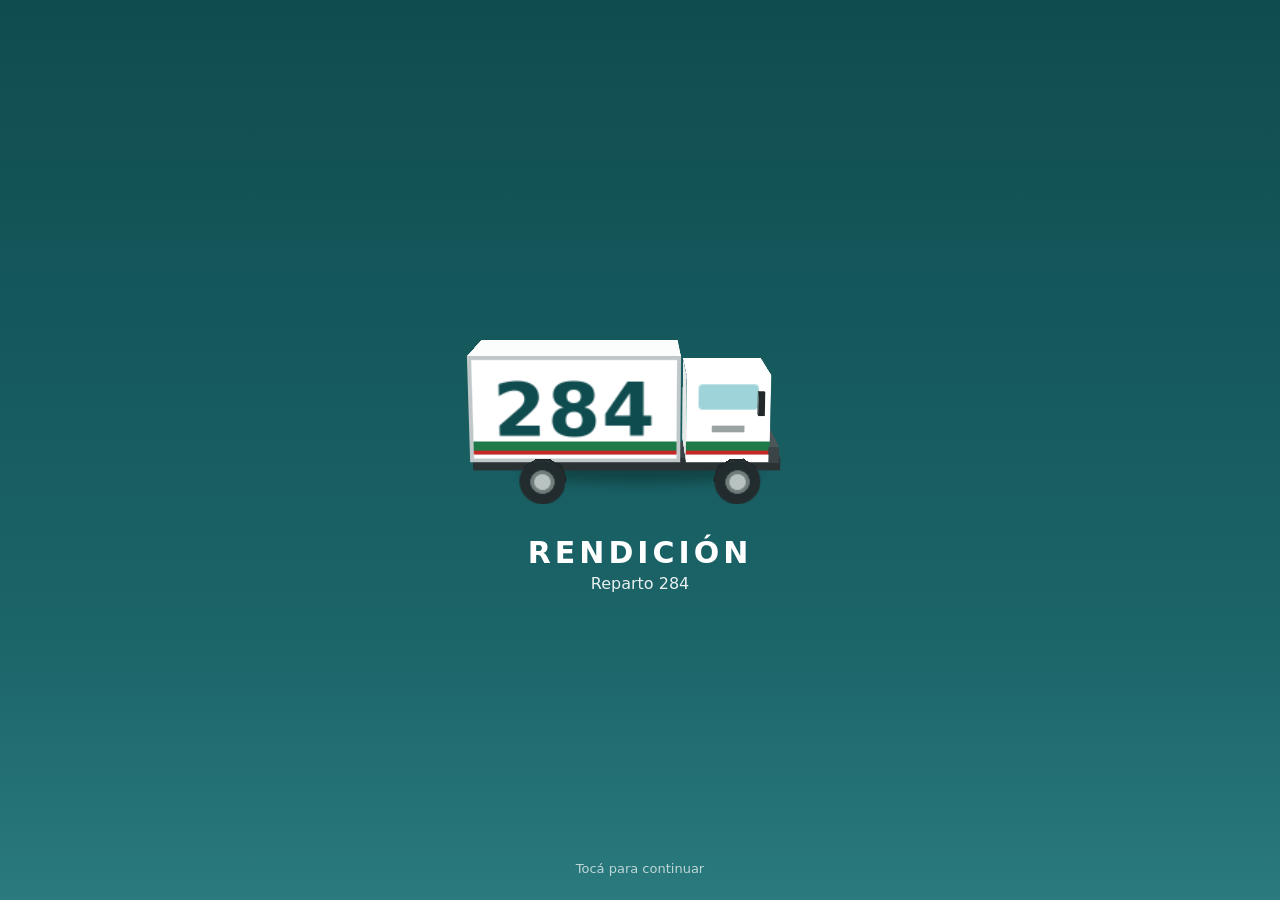
==== commit c54ad46e: "Add files via upload" ====
--- a/index.html
+++ b/index.html
@@ -17,7 +17,7 @@
 .chip{background:#1B6468;border-radius:999px;padding:6px 12px;font-size:14px;font-weight:700;border:0;color:#fff}
 .datebar{display:flex;align-items:center;justify-content:space-between;background:#1B6468;border-radius:12px;padding:4px}
 .datebar button{width:48px;height:44px;border:0;background:transparent;color:#fff;font-size:24px}
-.datebar .d{font-size:17px;font-weight:700}
+.datebar .d{font-size:17px;font-weight:700;color:#fff}
 .body{flex:1;overflow-y:auto;padding:10px 12px 12px;display:flex;flex-direction:column;gap:8px;-webkit-overflow-scrolling:touch}
 .search{display:flex;gap:8px;padding:10px 12px 4px;flex:none}
 .search input{flex:1;height:46px;border-radius:12px;border:1px solid #C9D3D0;padding:0 14px;font-size:16px;background:#fff;min-width:0}
@@ -30,7 +30,7 @@
 .card{background:#fff;border:1px solid #DCE3E1;border-radius:14px;padding:10px 12px}
 .card.open{border:2px solid #0F4C4F;display:flex;flex-direction:column;gap:10px}
 .crow{display:flex;justify-content:space-between;align-items:center;gap:8px;width:100%;min-height:44px;background:none;border:0;padding:0;text-align:left;color:inherit}
-.crow .n{font-size:16px;font-weight:800}
+.crow .n{font-size:18px;font-weight:900;text-transform:uppercase;color:#0B3F8F;letter-spacing:.2px}
 .crow .s{font-size:12px;color:#55625F;display:block;margin-top:2px}
 .sal{font-size:16px;font-weight:800;white-space:nowrap}
 .pos{color:#B3261E}.neg{color:#1E7A46}.zero{color:#55625F}
@@ -93,6 +93,79 @@
 .chips{display:flex;flex-wrap:wrap;gap:6px}
 .pg{border-left:6px solid #C9D3D0}.pg.verde{border-left-color:#1E7A46}.pg.amar{border-left-color:#B7791F;background:#FFF8E8}.pg.rojo{border-left-color:#B3261E;background:#FDECEA}.pg.om{opacity:.6}
 .pg .pgh{display:flex;justify-content:space-between;gap:10px}.pg small{display:block;color:#55625F;margin:2px 0}.pg select{width:100%;height:44px;margin-top:6px;border-radius:10px;border:1px solid #C9D3D0;padding:0 8px;background:#fff;font-size:15px}
+
+.rk{display:flex;align-items:center;gap:10px;border-left:6px solid #C9D3D0}.rk.verde{border-left-color:#1E7A46;background:#E6F4EA}.rk.amarillo{border-left-color:#C9A100;background:#FFF9D6}.rk.naranja{border-left-color:#E07B00;background:#FFEBD5}.rk.rojo{border-left-color:#B3261E;background:#FDECEA}.rkp{font-weight:800;font-size:18px;min-width:30px;text-align:center}.rkn{flex:1;display:flex;flex-direction:column}.rk-leyenda{display:flex;gap:6px;flex-wrap:wrap;margin-top:8px}.rk-leyenda .rk{padding:3px 8px;border-radius:8px;font-size:13px;border-left-width:4px}
+
+.datebar .dbtn{flex:1;background:transparent;border:0;color:#fff;font-size:17px;font-weight:700;height:44px}
+.box.cal{gap:10px}.calh{display:flex;align-items:center;justify-content:space-between;font-size:18px}.calh .chip{background:#E6EEEC;color:#1B2B2A;width:44px;height:40px;font-size:22px;padding:0}
+.calg{display:grid;grid-template-columns:repeat(7,1fr);gap:4px}.calw span{text-align:center;font-size:13px;color:#55625F;font-weight:700}.calw .dom,.calg .dom b{color:#B3261E}
+.cd{position:relative;height:42px;border:1px solid transparent;border-radius:10px;background:#F4F7F6;font-size:16px;padding:0}.cd.dom{background:#FBECEA}.cd.hoy{border-color:#1B6468;border-width:2px}.cd.sel{background:#1B6468}.cd.sel b{color:#fff}
+.cd i,.calley i{display:inline-block;width:7px;height:7px;border-radius:50%;background:#1E7A46}.cd i{position:absolute;bottom:4px;left:50%;margin-left:-3px}.cd.sel i{background:#fff}.calley{margin:0;font-size:13px;color:#55625F}
+
+.arsub{margin:4px 0 8px;font-size:12px;color:#55625F;line-height:1.35}
+.foot .saldot{display:flex;width:100%;align-items:center;justify-content:space-between;background:#E6EEEC;border-radius:10px;padding:6px 10px;font-size:11px;font-weight:700;letter-spacing:.2px}.foot .saldot small{display:block;font-weight:500;font-size:11px;color:#55625F}.foot .saldot b{font-size:19px}
+
+/* ---- Licencia y pantalla de inicio ---- */
+#lic-splash{position:fixed;inset:0;z-index:3000;background:linear-gradient(#0F4C4F,#1B6468 70%,#2A7A7E);display:flex;flex-direction:column;align-items:center;justify-content:center;color:#fff;transition:opacity .3s;cursor:pointer;touch-action:manipulation}
+#lic-splash.lic-fuera{opacity:0;pointer-events:none}
+.lic-vista{width:300px;height:210px;perspective:900px;position:relative;margin-bottom:18px}
+.lic-sombra{position:absolute;left:30px;right:30px;bottom:34px;height:22px;border-radius:50%;background:rgba(0,0,0,.28);filter:blur(6px)}
+.lic-escena{position:absolute;left:50%;top:50%;width:0;height:0;transform-style:preserve-3d;transform:translateY(0) scale(1.3) rotateX(-12deg);animation:lic-giro 3.2s linear infinite}
+.lic-esc{transform-style:preserve-3d;position:absolute;left:0;top:0}
+.lc3{position:absolute;left:0;top:0;transform-style:preserve-3d}
+.lcf{position:absolute;backface-visibility:hidden;-webkit-backface-visibility:hidden;overflow:hidden}
+@keyframes lic-giro{from{transform:translateY(0) scale(1.3) rotateX(-12deg) rotateY(0)}to{transform:translateY(0) scale(1.3) rotateX(-12deg) rotateY(360deg)}}
+.lic-num{position:absolute;inset:0;display:flex;align-items:center;justify-content:center;font:900 56px/1 system-ui,Arial,sans-serif;color:#0F4C4F;letter-spacing:1px}
+.lic-franja{position:absolute;left:0;right:0;bottom:6px;height:10px;background:linear-gradient(#1E7A46 0 70%,#C62828 70% 100%)}
+.lic-marco{position:absolute;inset:0;border:3px solid #BFC7C9;box-sizing:border-box}
+.lic-vent,.lic-parabrisas{position:absolute;background:#9FD3DA;border-radius:3px}
+.lic-vent{left:14%;right:14%;top:10%;height:30%}.lic-mani{position:absolute;left:30%;right:30%;top:58%;height:5px;background:#9AA3A1}
+.lic-parabrisas{left:10%;right:10%;top:10%;height:36%}
+.lic-faro{position:absolute;bottom:22%;width:16%;height:12%;background:#FFF3B0;border-radius:3px}.lic-faro.l{left:8%}.lic-faro.r{right:8%}
+.lic-parrilla{position:absolute;left:34%;right:34%;bottom:20%;height:12%;background:#0F3436;border-radius:2px}
+.lic-puerta{position:absolute;left:46%;top:8%;bottom:8%;width:2px;background:#B8C2C0}
+.lic-tit{font-size:30px;font-weight:900;letter-spacing:4px}.lic-nom{font-size:18px;margin-top:6px;font-weight:600;text-align:center;padding:0 20px}.lic-rep{font-size:16px;margin-top:4px;opacity:.9}
+.lic-toque{position:absolute;bottom:calc(24px + env(safe-area-inset-bottom));font-size:13px;opacity:.7}
+@media (prefers-reduced-motion:reduce){.lic-escena{animation:none;transform:translateY(0) scale(1.3) rotateX(-12deg) rotateY(-35deg)}}
+.lic-pant{display:none;position:fixed;inset:0;z-index:2000;background:#EEF3F2;overflow:auto;padding:20px 16px}
+.lic-card{max-width:440px;margin:0 auto;background:#fff;border-radius:14px;padding:18px;box-shadow:0 2px 10px rgba(0,0,0,.08)}
+.lic-h{margin:0 0 8px;font-size:21px;color:#0F4C4F}.lic-card p{font-size:15px;line-height:1.4;color:#33403E}
+.lic-l{display:block;font-size:14px;font-weight:700;margin:12px 0 4px;color:#33403E}
+.lic-l input,.lic-l textarea{display:block;width:100%;box-sizing:border-box;margin-top:4px;font-size:17px;padding:10px;border:1px solid #B8C8C5;border-radius:10px;font-family:inherit}
+.lic-cod-l{font-size:13px;color:#55625F;margin-top:10px}.lic-cod{font:900 30px/1.2 ui-monospace,Menlo,monospace;letter-spacing:3px;text-align:center;background:#E6EEEC;border-radius:10px;padding:12px;margin:4px 0 10px;user-select:all}
+.lic-fila{display:flex;gap:8px}.lic-fila .btn{flex:1;font-size:13px}
+.lic-msg{min-height:20px;color:#B3261E;font-weight:700;font-size:14px;margin:8px 0}.lic-msg.ok{color:#1E7A46}
+.lic-nota{font-size:13px!important;color:#55625F!important;text-align:center;margin-bottom:0}
+#lic-aviso{position:fixed;left:0;right:0;top:0;z-index:1500;background:#FFD54F;color:#3A2D00;display:flex;align-items:center;gap:8px;padding:calc(8px + env(safe-area-inset-top)) 8px 8px 12px;font-size:14px;font-weight:600;box-shadow:0 2px 6px rgba(0,0,0,.25)}
+#lic-aviso .lic-av-t{flex:1;line-height:1.3}.lic-av-r{background:#3A2D00;color:#FFD54F;border:0;border-radius:8px;padding:8px 12px;font-weight:800}.lic-av-x{background:none;border:0;font-size:20px;padding:6px 10px;color:#3A2D00}
+.lic-toast{position:fixed;left:16px;right:16px;bottom:30px;z-index:3500;background:#1E7A46;color:#fff;padding:12px 14px;border-radius:10px;text-align:center;font-weight:700}
+
+.qw{position:relative;flex:1 1 100%;display:flex}.qw input{flex:1;height:52px;font-size:18px;padding-right:46px}
+.qx{position:absolute;right:4px;top:4px;width:44px;height:44px;border:0;background:none;font-size:22px;color:#55625F}.qx[hidden]{display:none}
+.search .btn.filt{flex:1 1 40%;min-width:110px;height:44px;white-space:nowrap}
+.upbtn{position:absolute;right:12px;bottom:150px;z-index:20;width:42px;height:42px;border-radius:50%;border:0;background:#0F4C4F;color:#fff;font-size:22px;opacity:.85;box-shadow:0 2px 6px rgba(0,0,0,.3)}.upbtn[hidden]{display:none}
+body.kb .nav{display:none}
+html,body{overscroll-behavior-y:none}
+
+.pegbox{border:2px dashed #5BB6E8;background:#EEF7FD}.impbox{border:2px dashed #E8B84A;background:#FFF9E6}
+.pegbox h3,.impbox h3{margin:0 0 4px;font-size:16px}.pegbox h3{color:#0B4F6C}.impbox h3{color:#7A3E00}
+.pegbox p,.impbox p{margin:0 0 10px;font-size:13px;line-height:1.35}.pegbox p{color:#0B4F6C}.impbox p{color:#7A3E00}
+.pegbox select,.bigsel{width:100%;box-sizing:border-box;height:50px;font-size:17px;font-weight:700;padding:0 12px;border:2px solid #1B2B2A;border-radius:12px;background:#fff;margin-bottom:8px}
+.pegbox textarea{width:100%;box-sizing:border-box;font:15px ui-monospace,Menlo,monospace;padding:10px;border:1px solid #B8C8C5;border-radius:12px;margin-bottom:8px}
+.btn.orange{display:inline-flex;align-items:center;gap:6px;background:#E07B00;color:#fff;border:0;padding:12px 16px;font-weight:800}
+.btn:disabled{opacity:.45}
+.lnk{display:block;margin-top:10px;color:#C2185B;font-size:14px}
+.cmprow{display:flex;justify-content:space-between;gap:10px;padding:12px 0;border-bottom:1px solid #E3EAE8}.cmprow:last-child{border:0}
+.cmpl{min-width:0}.cmpl b{display:block;font-size:16px}.cmpl small{display:block;color:#55625F;font:13px ui-monospace,Menlo,monospace}
+.cmpr{text-align:right}.cmpr b{display:block;font:700 16px ui-monospace,Menlo,monospace}.cmpr small{display:block;font:13px ui-monospace,Menlo,monospace}
+
+.foot .toprow{display:flex;gap:8px;align-items:stretch;width:100%}
+.foot .saldobtn{flex:1;border:0;text-align:left;color:#1B2B2A;font-family:inherit;min-width:0}
+.foot .btn.chico{flex:0 0 auto;padding:0 14px;font-size:13px;min-height:0;height:auto}
+.foot .saldobtn small{white-space:nowrap;overflow:hidden;text-overflow:ellipsis}
+
+.foot .saldobtn{display:flex;flex-direction:column;align-items:flex-start;justify-content:center;gap:0;padding:5px 10px;line-height:1.15}
+.foot .saldobtn>span{font-size:11px;font-weight:700;color:#55625F}.foot .saldobtn b{font-size:19px}.foot .saldobtn small{font-size:10px;color:#55625F;font-weight:500}
 </style>
 </head>
 <body>
@@ -139,6 +212,18 @@
     for (const d of Object.keys(db.allTxns)) {
       if (d > fecha || (!incluir && d === fecha)) continue;
       s += mov(db.allTxns[d][cid]);
+    }
+    return r2(s);
+  }
+
+  // Suma de los saldos de todos los clientes hasta una fecha (incluida o no)
+  function saldoTotal(db, fecha, incluir) {
+    const ids = {}; let s = 0;
+    db.clients.forEach((c) => { ids[c.id] = 1; s += Number(c.saldoInicial) || 0; });
+    for (const d of Object.keys(db.allTxns)) {
+      if (d > fecha || (!incluir && d === fecha)) continue;
+      const dia = db.allTxns[d];
+      for (const cid of Object.keys(dia)) { if (cid !== '__meta__' && ids[cid]) s += mov(dia[cid]); }
     }
     return r2(s);
   }
@@ -212,9 +297,15 @@
       arq: arqueoAcum(db, corte, false), log: logAcum(db, corte, false) };
   }
   function limpiarAntes(db, corte) {
+    archivarCompras(db, corte);
     const saldos = db.clients.map((c) => [c, saldoHasta(db, c.id, corte, false)]);
     const ar = arqueoAcum(db, corte, false), lg = logAcum(db, corte, false);
     saldos.forEach(([c, s]) => { c.saldoInicial = s; c.saldoDesde = corte; });
+    { // los retiros de los días que se borran quedan sumados por mes
+      const ids = idsRetiro(db), dias = new Set(Object.keys(db.arqueo || {}).concat(Object.keys(db.allTxns || {})).filter((d) => d < corte));
+      db.retirosArch = db.retirosArch || {};
+      dias.forEach((d) => { const m = d.slice(0, 7); db.retirosArch[m] = r2((db.retirosArch[m] || 0) + retiroDia(db, d, ids).total); });
+    }
     db.baseSemana = Object.assign({}, db.baseSemana, { desde: corte, arqueo: ar.g, arqueo1: ar.c1, arqueo2: ar.c2, logistica: lg, cerradaEl: new Date().toISOString() });
     for (const k of ['allTxns', 'arqueo', 'logisticaTxns']) for (const d of Object.keys(db[k] || {})) if (d < corte) delete db[k][d];
     if (db.undo && db.undo.fecha < corte) delete db.undo;
@@ -367,17 +458,212 @@
   const normN = (s) => String(s).toUpperCase().normalize('NFD').replace(/[̀-ͯ]/g, '').trim();
   const RETIRO_CLIENTES = ['ROKE', 'NICOLAS'];
   // Retiros de un mes ('2026-10'): retiro no facturado del Arqueo + ajustes cargados en ROKE y NICOLAS.
+  function idsRetiro(db) { const ids = {}; db.clients.forEach((c) => { if (RETIRO_CLIENTES.includes(normN(c.name))) ids[c.id] = c.name; }); return ids; }
+  // Retiro de un día: retiro del Arqueo + ajustes de ROKE y NICOLAS.
+  function retiroDia(db, d, ids) {
+    ids = ids || idsRetiro(db);
+    const nf = r2(((db.arqueo || {})[d] || {}).retiroNF || 0); const aj = [];
+    for (const cid of Object.keys(ids)) { const x = r2((((db.allTxns || {})[d] || {})[cid] || {}).ajuste || 0); if (x) aj.push({ nombre: ids[cid], monto: x }); }
+    return { nf, ajustes: aj, total: r2(nf + aj.reduce((a, b) => a + b.monto, 0)) };
+  }
+  // Total del mes = días a la vista + lo que quedó sumado de días ya limpiados (retirosArch).
   function retirosMes(db, ym) {
-    const ids = {}; db.clients.forEach((c) => { if (RETIRO_CLIENTES.includes(normN(c.name))) ids[c.id] = c.name; });
+    const ids = idsRetiro(db);
     const dias = new Set(Object.keys(db.arqueo || {}).concat(Object.keys(db.allTxns || {})).filter((d) => d.slice(0, 7) === ym));
     const filas = []; let total = 0;
     Array.from(dias).sort().forEach((d) => {
-      const nf = r2(((db.arqueo || {})[d] || {}).retiroNF || 0); const aj = [];
-      for (const cid of Object.keys(ids)) { const x = r2((((db.allTxns || {})[d] || {})[cid] || {}).ajuste || 0); if (x) aj.push({ nombre: ids[cid], monto: x }); }
-      const tot = r2(nf + aj.reduce((a, b) => a + b.monto, 0));
-      if (nf || aj.length) { filas.push({ fecha: d, nf, ajustes: aj, total: tot }); total = r2(total + tot); }
+      const x = retiroDia(db, d, ids);
+      if (x.nf || x.ajustes.length) { filas.push({ fecha: d, nf: x.nf, ajustes: x.ajustes, total: x.total }); total = r2(total + x.total); }
     });
-    return { total, filas };
+    const anterior = r2(((db.retirosArch || {})[ym]) || 0);
+    return { total: r2(total + anterior), filas, anterior };
+  }
+  // Suma de todos los retiros de todos los meses (incluye los de días limpiados).
+  function retirosAFecha(db) {
+    const meses = new Set(Object.keys(db.retirosArch || {}));
+    Object.keys(db.arqueo || {}).concat(Object.keys(db.allTxns || {})).forEach((d) => meses.add(d.slice(0, 7)));
+    let t = 0; meses.forEach((m) => { t = r2(t + retirosMes(db, m).total); }); return t;
+  }
+  // Estado: Anticipo = A - B - C; D = Anticipo - retiros a la fecha.
+  function estadoRetiros(db) {
+    const e = db.retEstado || {}, A = Number(e.A) || 0, B = Number(e.B) || 0, C = Number(e.C) || 0, ret = retirosAFecha(db);
+    const anticipo = r2(A - B - C); return { anticipo, retiros: ret, D: r2(anticipo - ret) };
+  }
+  const CIERRE_MES = [['llssa', 'Saldo LLSSA'], ['pagosEf', 'Pagos efectivos'], ['mp', 'Mercado Pago'], ['transf', 'Transferencias'], ['cheques', 'Cheques'], ['afect', 'Afectaciones demoradas'], ['saldosCli', 'Saldos clientes'], ['conflicto', 'Mercadería en conflicto'], ['pesables', 'Pesables pendientes'], ['ajustesPend', 'Ajustes pendientes'], ['varios', 'Varios']];
+  function resultadoCierreMes(c) { c = c || {}; return r2((Number(c.llssa) || 0) - CIERRE_MES.slice(1).reduce((a, [k]) => a + (Number(c[k]) || 0), 0)); }
+  // Diferencia por cobrador: efectivo cobrado - efectivo depositado, con acumulado (arranca del saldo a la última limpieza).
+  function difCobradores(db) {
+    let a1 = Number((db.baseSemana || {}).arqueo1) || 0, a2 = Number((db.baseSemana || {}).arqueo2) || 0;
+    const base = { c1: a1, c2: a2 }, filas = [];
+    Object.keys(db.arqueo || {}).sort().forEach((f) => {
+      const x = arqueoDia(db, f); a1 = r2(a1 + x.d1); a2 = r2(a2 + x.d2);
+      filas.push({ fecha: f, d1: x.d1, d2: x.d2, a1, a2 });
+    });
+    return { base, desde: (db.baseSemana || {}).desde || '', filas };
+  }
+
+  // ---- PDF simple (sin librerías, funciona sin internet): lista de saldos de clientes ----
+  function listaSaldos(db, fecha) {
+    const filas = db.clients.filter((c) => c.active !== false || Math.abs(saldoHasta(db, c.id, fecha, true)) >= 0.005)
+      .map((c) => ({ nombre: String(c.name || '') + (c.active === false ? ' (inactivo)' : ''), saldo: saldoHasta(db, c.id, fecha, true) }))
+      .sort((a, b) => a.nombre.localeCompare(b.nombre, 'es'));
+    return { filas, total: saldoTotal(db, fecha, true) };
+  }
+  function pdfSaldos(filas, total, titulo, subtitulo) {
+    const PH = 842, PW = 595, MX = 40, LH = 15, TOP = 108, BOT = 60, CW = 6; // Courier 10pt = 6pt por letra
+    const porPag = Math.floor((PH - TOP - BOT) / LH) - 1;
+    const paginas = []; for (let i = 0; i < filas.length || i === 0; i += porPag) paginas.push(filas.slice(i, i + porPag));
+    const lat = (s) => { let o = ''; for (const ch of String(s)) { const c = ch.codePointAt(0); o += c < 256 ? ch : '?'; } return o; };
+    const esc = (s) => lat(s).replace(/\\/g, '\\\\').replace(/\(/g, '\\(').replace(/\)/g, '\\)');
+    const num = (n) => (Math.round(n * 100) / 100).toFixed(2).replace('.', ',').replace('-0,00', '0,00'); // 100000,00 (sin puntos de miles)
+    const txt = (x, y, s, bold, sz) => 'BT /' + (bold ? 'F2' : 'F1') + ' ' + (sz || 10) + ' Tf ' + x + ' ' + y + ' Td (' + esc(s) + ') Tj ET\n';
+    const der = (xr, y, s, bold, sz) => txt(xr - String(s).length * ((sz || 10) * 0.6), y, s, bold, sz);
+    const objs = []; // 1 catalog, 2 pages, 3 F1, 4 F2, luego (pagina, contenido) por cada página
+    const kids = [];
+    paginas.forEach((fl, n) => {
+      let c = txt(MX, PH - 50, titulo, true, 15) + txt(MX, PH - 68, subtitulo, false, 10);
+      c += txt(MX, PH - TOP + 14, 'CLIENTE', true, 10) + der(PW - MX, PH - TOP + 14, 'SALDO', true, 10) + '0.2 w ' + MX + ' ' + (PH - TOP + 8) + ' m ' + (PW - MX) + ' ' + (PH - TOP + 8) + ' l S\n';
+      fl.forEach((f, i) => {
+        const y = PH - TOP - i * LH - 4;
+        if (i % 2 === 0) c += '0.94 g ' + MX + ' ' + (y - 4) + ' ' + (PW - 2 * MX) + ' ' + LH + ' re f 0 g\n';
+        c += txt(MX + 3, y, lat(f.nombre).slice(0, 46), false, 10) + der(PW - MX - 3, y, num(f.saldo), false, 10);
+      });
+      if (n === paginas.length - 1) { const y = PH - TOP - fl.length * LH - 10; c += '0.6 w ' + MX + ' ' + (y + 12) + ' m ' + (PW - MX) + ' ' + (y + 12) + ' l S\n' + txt(MX + 3, y, 'TOTAL (' + filas.length + ' clientes)', true, 10) + der(PW - MX - 3, y, num(total), true, 10); }
+      c += txt(PW / 2 - 40, 30, 'Página ' + (n + 1) + ' de ' + paginas.length, false, 9);
+      objs.push(c);
+    });
+    const parts = []; const off = []; let len = 0;
+    const add = (s) => { parts.push(s); len += s.length; };
+    add('%PDF-1.4\n');
+    const obj = (id, body) => { off[id] = len; add(id + ' 0 obj\n' + body + '\nendobj\n'); };
+    obj(1, '<< /Type /Catalog /Pages 2 0 R >>');
+    const kidIds = paginas.map((_, i) => 5 + i * 2);
+    obj(2, '<< /Type /Pages /Kids [' + kidIds.map((k) => k + ' 0 R').join(' ') + '] /Count ' + paginas.length + ' >>');
+    obj(3, '<< /Type /Font /Subtype /Type1 /BaseFont /Courier /Encoding /WinAnsiEncoding >>');
+    obj(4, '<< /Type /Font /Subtype /Type1 /BaseFont /Courier-Bold /Encoding /WinAnsiEncoding >>');
+    objs.forEach((c, i) => {
+      const id = 5 + i * 2;
+      obj(id, '<< /Type /Page /Parent 2 0 R /MediaBox [0 0 ' + PW + ' ' + PH + '] /Resources << /Font << /F1 3 0 R /F2 4 0 R >> >> /Contents ' + (id + 1) + ' 0 R >>');
+      obj(id + 1, '<< /Length ' + c.length + ' >>\nstream\n' + c + 'endstream');
+    });
+    const n = 4 + objs.length * 2, xr = len;
+    let x = 'xref\n0 ' + (n + 1) + '\n0000000000 65535 f \n';
+    for (let i = 1; i <= n; i++) x += String(off[i]).padStart(10, '0') + ' 00000 n \n';
+    add(x + 'trailer\n<< /Size ' + (n + 1) + ' /Root 1 0 R >>\nstartxref\n' + xr + '\n%%EOF\n');
+    const s = parts.join(''), out = new Uint8Array(s.length); for (let i = 0; i < s.length; i++) out[i] = s.charCodeAt(i) & 255;
+    return out;
+  }
+
+  // ---- Estadística de compras (v28): 15 días completos / 60 días por cliente y día / meses para siempre ----
+  const estVacio = () => ({ dia: {}, mes: {}, pegado: {}, imp: {} });
+  function est(db) { if (!db.estCompras) db.estCompras = estVacio(); ['dia', 'mes', 'pegado', 'imp'].forEach((k) => { if (!db.estCompras[k]) db.estCompras[k] = {}; }); return db.estCompras; }
+  function comprasDeDia(db, d) { const o = {}, dia = (db.allTxns || {})[d] || {}; const ids = {}; db.clients.forEach((c) => { ids[c.id] = 1; });
+    Object.keys(dia).forEach((cid) => { if (cid !== '__meta__' && ids[cid]) { const v = r2(Number(dia[cid].compra) || 0); if (v) o[cid] = v; } }); return o; }
+  function nombreEst(db, key) { if (String(key).slice(0, 2) === 'n:') return String(key).slice(2); const c = db.clients.find((x) => x.id === key); return c ? c.name : String(key); }
+  function sumar(o, k, v) { o[k] = r2((o[k] || 0) + v); }
+  // Total de compras de cada cliente en un mes. Si hay un total pegado, manda ese.
+  function estMes(db, ym) {
+    const e = est(db), porCli = {};
+    if (e.pegado[ym]) { Object.keys(e.pegado[ym]).forEach((k) => { porCli[k] = e.pegado[ym][k]; }); }
+    else {
+      Object.keys(db.allTxns || {}).filter((d) => d.slice(0, 7) === ym).forEach((d) => { const x = comprasDeDia(db, d); Object.keys(x).forEach((k) => sumar(porCli, k, x[k])); });
+      Object.keys(e.mes[ym] || {}).forEach((k) => sumar(porCli, k, e.mes[ym][k]));
+      Object.keys(e.imp).filter((d) => d.slice(0, 7) === ym && !(db.allTxns || {})[d]).forEach((d) => Object.keys(e.imp[d]).forEach((k) => sumar(porCli, k, e.imp[d][k])));
+    }
+    let total = 0; Object.keys(porCli).forEach((k) => { total = r2(total + porCli[k]); });
+    return { porCli, total, pegado: !!e.pegado[ym] };
+  }
+  function primeraFecha(db) {
+    const e = est(db); let m = '';
+    const ver = (d) => { if (d && (!m || d < m)) m = d; };
+    Object.keys(db.allTxns || {}).forEach(ver); Object.keys(e.dia).forEach(ver); Object.keys(e.imp).forEach(ver); Object.keys(e.mes).forEach((ym) => ver(ym + '-01'));
+    return m;
+  }
+  // El mes puede estar incompleto si la app todavía no tenía datos desde el día 1 (y no hay total pegado).
+  function mesIncompleto(db, ym) {
+    if (est(db).pegado[ym]) return false;
+    const f = primeraFecha(db); if (!f) return true;
+    if (ym < f.slice(0, 7)) return true;
+    return ym === f.slice(0, 7) && f.slice(8, 10) > '05';
+  }
+  function informeMensual(db, ym) {
+    const a = estMes(db, ym), b = estMes(db, mesMas(ym, -1)), keys = Array.from(new Set(Object.keys(a.porCli).concat(Object.keys(b.porCli))));
+    const filas = keys.map((k) => { const cur = a.porCli[k] || 0, prev = b.porCli[k] || 0, dif = r2(cur - prev); return { key: k, nombre: nombreEst(db, k), cur, prev, dif, pct: prev ? Math.round(dif / Math.abs(prev) * 1000) / 10 : null }; })
+      .sort((x, y) => (y.cur - x.cur) || x.nombre.localeCompare(y.nombre, 'es'));
+    const dif = r2(a.total - b.total);
+    return { filas, cur: a.total, prev: b.total, dif, pct: b.total ? Math.round(dif / Math.abs(b.total) * 1000) / 10 : null, incompleto: mesIncompleto(db, ym), incompletoPrev: mesIncompleto(db, mesMas(ym, -1)), pegado: a.pegado, pegadoPrev: b.pegado };
+  }
+  function sumarDias(f, n) { const d = new Date(Number(f.slice(0, 4)), Number(f.slice(5, 7)) - 1, Number(f.slice(8, 10)) + n); return d.getFullYear() + '-' + String(d.getMonth() + 1).padStart(2, '0') + '-' + String(d.getDate()).padStart(2, '0'); }
+  // Últimos 60 días (incluye hoy): por cliente, total de compras. Cada día se toma de lo que haya (completo > archivado > importado).
+  function compras60(db, hoy) {
+    const e = est(db), desde = sumarDias(hoy, -59), porCli = {}; let total = 0;
+    for (let i = 0; i < 60; i++) {
+      const d = sumarDias(desde, i); let x = null;
+      if ((db.allTxns || {})[d]) x = comprasDeDia(db, d); else if (e.dia[d]) x = e.dia[d]; else if (e.imp[d]) x = e.imp[d];
+      if (x) Object.keys(x).forEach((k) => { sumar(porCli, k, x[k]); total = r2(total + x[k]); });
+    }
+    const filas = Object.keys(porCli).map((k) => ({ key: k, nombre: nombreEst(db, k), total: porCli[k] })).sort((x, y) => (y.total - x.total) || x.nombre.localeCompare(y.nombre, 'es'));
+    return { filas, total, desde, hasta: hoy, incompleto: primeraFecha(db) > desde };
+  }
+  function ultimoDiaHabil(f) {
+    const y = Number(f.slice(0, 4)), m = Number(f.slice(5, 7)); let d = new Date(y, m, 0);
+    while (d.getDay() === 0) d = new Date(y, m - 1, d.getDate() - 1);
+    return f === d.getFullYear() + '-' + String(d.getMonth() + 1).padStart(2, '0') + '-' + String(d.getDate()).padStart(2, '0');
+  }
+  // Lee compras de un mes pegadas desde Excel: cliente + importe (tabulación, ; o espacio). Un número de cliente al inicio se ignora.
+  function leerComprasMes(texto) {
+    const filas = []; let ignoradas = 0;
+    String(texto || '').split(/\r?\n/).forEach((raw) => {
+      const linea = raw.replace(/^﻿/, '').trim(); if (!linea) return;
+      let nombre = '', monto = NaN;
+      if (/[\t;]/.test(linea)) {
+        const cel = linea.split(/[\t;]/).map((x) => x.trim().replace(/^"|"$/g, '').trim()).filter((x) => x !== '');
+        if (cel.length >= 3 && /^\d+$/.test(cel[0])) cel.shift();
+        if (cel.length >= 2) { monto = parseAR(cel[cel.length - 1].replace(/^\$\s*/, '')); nombre = cel.slice(0, -1).join(' '); }
+      } else { const m = /^(.*\S)\s+(-?\$?\s*-?[\d.,]+)\s*$/.exec(linea); if (m) { nombre = m[1].replace(/^\d+\s+(?=\D)/, ''); monto = parseAR(m[2].replace(/\$\s*/g, '')); } }
+      const nn = normNom(nombre);
+      if (!nn || isNaN(monto)) { ignoradas++; return; }
+      if (['CLIENTE', 'CLIENTES', 'NOMBRE', 'APELLIDO', 'APELLIDO Y NOMBRE', 'TOTAL', 'TOTALES', 'TOTAL GENERAL'].includes(nn) || /^TOTAL\b/.test(nn)) { ignoradas++; return; }
+      filas.push({ nombre: nombre.trim(), monto: r2(monto) });
+    });
+    return { filas, ignoradas };
+  }
+  function armarPegado(db, texto) {
+    const r = leerComprasMes(texto), porKey = {}, sinMatch = []; let total = 0;
+    r.filas.forEach((f) => {
+      const b = buscarCliente(db.clients, f.nombre), key = b ? b.id : 'n:' + f.nombre.toUpperCase().replace(/\s+/g, ' ');
+      if (!b && !sinMatch.includes(f.nombre)) sinMatch.push(f.nombre);
+      sumar(porKey, key, f.monto); total = r2(total + f.monto);
+    });
+    return { porKey, total, leidas: r.filas.length, sinMatch, ignoradas: r.ignoradas };
+  }
+  function cargarPegado(db, ym, porKey) { est(db).pegado[ym] = porKey; return db; }
+  function borrarPegado(db, ym) { delete est(db).pegado[ym]; return db; }
+  // Importa SOLO las compras por día de respaldos viejos; une clientes por nombre; no duplica días ya a la vista, archivados o importados.
+  function importarCompras(db, respaldos, aplicar) {
+    const e = est(db); let nuevos = 0, repetidos = 0; const sinMatch = new Set(); const agregar = {};
+    respaldos.forEach((o) => {
+      const mapa = {}; (o.clients || []).forEach((c) => { const b = buscarCliente(db.clients, c.name); mapa[c.id] = b ? b.id : 'n:' + String(c.name || '').toUpperCase().replace(/\s+/g, ' '); if (!b) sinMatch.add(c.name); });
+      Object.keys(o.allTxns || {}).sort().forEach((d) => {
+        if ((db.allTxns || {})[d] || e.dia[d] || e.imp[d] || agregar[d]) { repetidos++; return; }
+        const x = {}; const dia = o.allTxns[d];
+        Object.keys(dia).forEach((cid) => { if (cid === '__meta__' || !mapa[cid]) return; const v = r2(Number(dia[cid].compra) || 0); if (v) sumar(x, mapa[cid], v); });
+        if (Object.keys(x).length) { agregar[d] = x; nuevos++; }
+      });
+    });
+    if (aplicar) Object.keys(agregar).forEach((d) => { e.imp[d] = agregar[d]; });
+    return { nuevos, repetidos, sinMatch: Array.from(sinMatch), dias: Object.keys(agregar).sort() };
+  }
+  function borrarImportado(db) { est(db).imp = {}; return db; }
+  // Antes de borrar días viejos se guarda la estadística (por día hasta 60 días, por mes para siempre).
+  function archivarCompras(db, corte) {
+    const e = est(db), todas = Object.keys(db.allTxns || {}).concat(Object.keys(e.dia)).sort(), ref = todas.length ? todas[todas.length - 1] : '';
+    Object.keys(db.allTxns || {}).filter((d) => d < corte).forEach((d) => {
+      const x = comprasDeDia(db, d), m = d.slice(0, 7); e.mes[m] = e.mes[m] || {};
+      Object.keys(x).forEach((k) => sumar(e.mes[m], k, x[k]));
+      if (Object.keys(x).length) e.dia[d] = x;
+    });
+    if (ref) { const lim = sumarDias(ref, -59); Object.keys(e.dia).forEach((d) => { if (d < lim) delete e.dia[d]; }); }
   }
 
   function diaAnterior(f) { const d = new Date(f + 'T12:00:00'); d.setDate(d.getDate() - 1); return d.getFullYear() + '-' + String(d.getMonth() + 1).padStart(2, '0') + '-' + String(d.getDate()).padStart(2, '0'); }
@@ -470,6 +756,25 @@
     return { filas, ignoradas: r.ignoradas, totalDeclarado: r.totalDeclarado, campo, fecha };
   }
   // Avisa si parece la misma planilla cargada dos veces o si se pisarían datos ya cargados.
+  // Barrido antes de guardar el día: mismo importe de pago en dos clientes, o el mismo pago dos veces en un cliente.
+  function duplicadosDia(db, fecha) {
+    const day = db.allTxns[fecha] || {}, campos = [['efectivo1', 'Efectivo COB 1'], ['efectivo2', 'Efectivo COB 2'], ['mercadopago', 'MercadoPago'], ['transferencia', 'Transferencia']];
+    const nom = (id) => { const c = db.clients.find((x) => x.id === id); return c ? c.name : id; };
+    const porImporte = {}, out = [];
+    Object.keys(day).filter((k) => k !== '__meta__').forEach((id) => {
+      const t = day[id], vistos = {};
+      campos.forEach(([k, et]) => {
+        const v = Number(t[k]) || 0; if (Math.abs(v) < 0.005) return; const key = r2(v).toFixed(2);
+        (porImporte[key] = porImporte[key] || []).push({ id, et });
+        if (vistos[key]) out.push({ tipo: 'mismo', importe: r2(v), clientes: [nom(id)], detalle: vistos[key] + ' y ' + et }); else vistos[key] = et;
+      });
+    });
+    Object.keys(porImporte).forEach((key) => {
+      const ids = Array.from(new Set(porImporte[key].map((x) => x.id)));
+      if (ids.length > 1) out.push({ tipo: 'varios', importe: Number(key), clientes: ids.map(nom), detalle: '' });
+    });
+    return out;
+  }
   function avisoRepetida(db, lista) {
     const dias = Object.keys(db.allTxns || {}).filter((d) => d < lista.fecha && Object.keys(db.allTxns[d]).some((k) => k !== '__meta__' && ((db.allTxns[d][k] || {})[lista.campo])));
     const prev = dias.sort().pop();
@@ -539,9 +844,434 @@
     return '﻿' + ['Cliente;Teléfono;Mail'].concat(orden.map((c) => [q(c.name), q(c.telefono || ''), q(c.email || '')].join(';'))).join('\r\n');
   }
 
-  const api = { r2, parseAR, fmtAR, KEYS, mov, saldoHasta, totalesDia, arqueoDia, arqueoAcum, difLog, logAcum, sugLogistica, resumenCorte, limpiarAntes, armarCierre, sumarCierre, cargasSinEnviar, filasExcel, recibirDatos, textoResumen, retirosMes, diaAnterior, detalleArqueo, leerLista, avisoRepetida, esDescartado, leerContactos, armarContactos, aplicarContactos, csvContactos, buscarCliente, armarLista, aplicarLista, normNom };
+  // ---- Ranking de clientes por compras y comparativa entre meses ----
+  function comprasMes(db, ym, hasta) {
+    const por = {}, dias = {};
+    Object.keys(db.allTxns || {}).filter((d) => d.slice(0, 7) === ym && (!hasta || d <= hasta)).forEach((d) => {
+      Object.keys(db.allTxns[d]).forEach((id) => {
+        if (id === '__meta__') return;
+        const v = (db.allTxns[d][id] || {}).compra || 0; if (!v) return;
+        por[id] = r2((por[id] || 0) + v); dias[id] = (dias[id] || 0) + 1;
+      });
+    });
+    return { por, dias };
+  }
+  function rankingMes(db, ym, hasta) {
+    const m = comprasMes(db, ym, hasta), por = m.por, dias = m.dias;
+    const filas = db.clients.filter((c) => por[c.id]).map((c) => ({ id: c.id, name: c.name, compra: por[c.id], dias: dias[c.id] }))
+      .sort((x, y) => y.compra - x.compra || String(x.name).localeCompare(String(y.name), 'es'));
+    filas.forEach((f, i) => { f.pos = i + 1; f.color = f.pos <= 10 ? 'verde' : f.pos <= 20 ? 'amarillo' : f.pos <= 30 ? 'naranja' : 'rojo'; });
+    const desde = db.baseSemana && db.baseSemana.desde ? db.baseSemana.desde : '';
+    const hayDatos = Object.keys(db.allTxns || {}).some((d) => d.slice(0, 7) === ym);
+    return { filas, total: r2(filas.reduce((s, f) => s + f.compra, 0)), sinCompras: db.clients.length - filas.length, incompleto: !!desde && desde > ym + '-01', hayDatos, desde };
+  }
+  const mesMas = (ym, n) => { const p = ym.split('-').map(Number); const d = new Date(p[0], p[1] - 1 + n, 1); return d.getFullYear() + '-' + String(d.getMonth() + 1).padStart(2, '0'); };
+  function compararMeses(db, id, ymA, ymB) {
+    const una = (ym) => { const r = rankingMes(db, ym), f = r.filas.find((x) => x.id === id); return { ym, compra: f ? f.compra : 0, dias: f ? f.dias : 0, pos: f ? f.pos : null, de: r.filas.length, incompleto: r.incompleto, hayDatos: r.hayDatos }; };
+    const A = una(ymA), B = una(ymB), dif = r2(A.compra - B.compra);
+    return { A, B, dif, pct: B.compra ? r2((dif / Math.abs(B.compra)) * 100) : null };
+  }
+
+  // ---- Aviso de limpieza: cuando hay más de 15 meses guardados, propone borrar los 3 más antiguos ----
+  function avisoLimpieza(db, hoy, maxMeses) {
+    const tope = maxMeses || 15;
+    const fechas = Object.keys(db.allTxns || {}).concat(Object.keys(db.arqueo || {}), Object.keys(db.logisticaTxns || {})).sort();
+    if (!fechas.length) return { hay: false, meses: 0 };
+    const p = fechas[0].slice(0, 7).split('-').map(Number), q = hoy.slice(0, 7).split('-').map(Number);
+    const meses = (q[0] - p[0]) * 12 + (q[1] - p[1]) + 1;
+    if (meses <= tope) return { hay: false, meses };
+    const primero = fechas[0].slice(0, 7), corte = mesMas(primero, 3) + '-01';
+    return { hay: true, meses, desde: primero, corte };
+  }
+
+  const api = { saldoTotal, avisoLimpieza, rankingMes, compararMeses, mesMas, r2, parseAR, fmtAR, KEYS, mov, saldoHasta, totalesDia, arqueoDia, arqueoAcum, difLog, logAcum, sugLogistica, resumenCorte, limpiarAntes, armarCierre, sumarCierre, cargasSinEnviar, filasExcel, recibirDatos, textoResumen, informeMensual, compras60, mesIncompleto, ultimoDiaHabil, leerComprasMes, armarPegado, cargarPegado, borrarPegado, importarCompras, borrarImportado, estVacio, estMes, sumarDias, listaSaldos, pdfSaldos, retirosMes, retirosAFecha, estadoRetiros, resultadoCierreMes, CIERRE_MES, difCobradores, retiroDia, diaAnterior, detalleArqueo, leerLista, avisoRepetida, duplicadosDia, esDescartado, leerContactos, armarContactos, aplicarContactos, csvContactos, buscarCliente, armarLista, aplicarLista, normNom };
   if (typeof module !== 'undefined' && module.exports) module.exports = api;
   else root.R284 = api;
+})(typeof window !== 'undefined' ? window : globalThis);
+</script>
+<script>/* APP FLET - Licencia mensual y pantalla de inicio.
+ *
+ * Este archivo NO toca saldos, cobranzas, arqueo ni respaldos.
+ * Guarda todo en su propia clave del celular ('r284.lic.v1'), separada de los datos del negocio.
+ * El respaldo no incluye nada de esto.
+ *
+ * INTERRUPTOR: LICENCIA_REQUERIDA
+ *   false = mi versión (sin vencimiento, reparto fijo 284)
+ *   true  = versión para colegas (pide configuración, código de negocio y código de activación)
+ *
+ * La app SOLO VERIFICA los códigos. Adentro hay únicamente la clave PÚBLICA. Nunca va una clave privada.
+ */
+(function (root) {
+  'use strict';
+
+  // ======== AJUSTES (lo único que se cambia entre versiones) ========
+  const LICENCIA_REQUERIDA = false;   // <- INTERRUPTOR
+  const REPARTO_FIJO = '284';         // se usa solo cuando LICENCIA_REQUERIDA = false
+  const NEGOCIO_FIJO = '';            // nombre en la pantalla de inicio (versión propia). Puede quedar vacío.
+  const WHATSAPP_NUMERO = '';         // opcional: número con código de país, sin + ni espacios. Vacío = elegir contacto.
+  const DIAS_AVISO = 5;               // desde cuántos días antes aparece el aviso amarillo
+  const SPLASH_MS = 1500;             // duración de la pantalla de inicio
+
+  // Clave PÚBLICA (JWK, ECDSA P-256). No es secreta.
+  const CLAVE_PUBLICA = {"kty":"EC","crv":"P-256","x":"tI1ME0p1qHLTgIniePfYz-b1jqTfvz68BfyAQ_1U6PU","y":"vztUfuAXO9sibjCipGoDINviOed8bbV9gBzbqbkBcYA"};
+  // ==================================================================
+
+  const KEY = 'r284.lic.v1';
+  const ALFABETO = 'ABCDEFGHJKMNPQRSTUVWXYZ23456789'; // sin O, I, L, 0, 1
+
+  // ---------- Fechas (texto AAAA-MM-DD, hora local) ----------
+  const p2 = (n) => String(n).padStart(2, '0');
+  const ymd = (d) => d.getFullYear() + '-' + p2(d.getMonth() + 1) + '-' + p2(d.getDate());
+  function fechaValida(s) {
+    const m = /^(\d{4})-(\d{2})-(\d{2})$/.exec(s || ''); if (!m) return false;
+    const d = new Date(Number(m[1]), Number(m[2]) - 1, Number(m[3]));
+    return d.getFullYear() === Number(m[1]) && d.getMonth() === Number(m[2]) - 1 && d.getDate() === Number(m[3]);
+  }
+  function diasEntre(a, b) { // días desde a hasta b (b - a)
+    const x = a.split('-').map(Number), y = b.split('-').map(Number);
+    return Math.round((Date.UTC(y[0], y[1] - 1, y[2]) - Date.UTC(x[0], x[1] - 1, x[2])) / 86400000);
+  }
+  const fmtFecha = (s) => s.slice(8, 10) + '/' + s.slice(5, 7) + '/' + s.slice(0, 4);
+  const fmtCorta = (s) => s.slice(8, 10) + '/' + s.slice(5, 7);
+  // Si atrasan la fecha del teléfono se usa siempre la mayor entre la de hoy y la última vez que se abrió.
+  function fechaEfectiva(hoy, ultima) { return ultima && ultima > hoy ? ultima : hoy; }
+
+  // ---------- Códigos ----------
+  function b64uBytes(s) {
+    let t = String(s).replace(/=+$/, '').replace(/-/g, '+').replace(/_/g, '/');
+    if (!/^[A-Za-z0-9+/]*$/.test(t) || t.length % 4 === 1) throw new Error('b64');
+    while (t.length % 4) t += '=';
+    const bin = atob(t), out = new Uint8Array(bin.length);
+    for (let i = 0; i < bin.length; i++) out[i] = bin.charCodeAt(i);
+    return out;
+  }
+  const errLic = (msg) => { const e = new Error(msg); e.lic = true; return e; };
+  const MSG_INCOMPLETO = 'El código está incompleto';
+  const MSG_INVALIDO = 'El código no es válido';
+  const MSG_OTRO = 'Este código es de otro negocio';
+
+  function limpiarCodigo(texto) { return String(texto || '').replace(/[\s"'`]+/g, ''); }
+
+  // Parte el código en payload y firma (todavía sin verificar la firma).
+  function leerCodigo(texto) {
+    const t = limpiarCodigo(texto);
+    if (!t) throw errLic(MSG_INCOMPLETO);
+    const i = t.indexOf('.');
+    if (i < 0 || i === 0 || i === t.length - 1) throw errLic(MSG_INCOMPLETO);
+    if (t.indexOf('.', i + 1) >= 0) throw errLic(MSG_INVALIDO);
+    let payload, firma;
+    try { payload = b64uBytes(t.slice(0, i)); firma = b64uBytes(t.slice(i + 1)); } catch (e) { throw errLic(MSG_INVALIDO); }
+    if (firma.length < 64) throw errLic(MSG_INCOMPLETO);
+    if (firma.length !== 64) throw errLic(MSG_INVALIDO);
+    let texto2;
+    try { texto2 = new TextDecoder('utf-8', { fatal: true }).decode(payload); } catch (e) { throw errLic(MSG_INVALIDO); }
+    const m = /^([A-Z0-9]{4}-[A-Z0-9]{4})\|(\d{4}-\d{2}-\d{2})$/.exec(texto2);
+    if (!m || !fechaValida(m[2])) throw errLic(MSG_INVALIDO);
+    return { codigo: t, id: m[1], vence: m[2], payload, firma };
+  }
+
+  // Verifica la firma ECDSA P-256 / SHA-256 (firma cruda r||s de 64 bytes). Devuelve {id, vence}.
+  async function verificar(texto, op) {
+    op = op || {};
+    const subtle = op.subtle || (root.crypto && root.crypto.subtle);
+    if (!subtle) { const e = new Error('sin-crypto'); e.sistema = true; throw e; }
+    const c = leerCodigo(texto);
+    let ok;
+    try {
+      const key = await subtle.importKey('jwk', op.jwk || CLAVE_PUBLICA, { name: 'ECDSA', namedCurve: 'P-256' }, false, ['verify']);
+      ok = await subtle.verify({ name: 'ECDSA', hash: 'SHA-256' }, key, c.firma, c.payload);
+    } catch (e) { e.sistema = true; throw e; }
+    if (!ok) throw errLic(MSG_INVALIDO);
+    return { id: c.id, vence: c.vence, codigo: c.codigo };
+  }
+
+  // Todas las reglas al activar un código nuevo. Devuelve {ok:true, vence, codigo} o {ok:false, msg}.
+  async function procesarActivacion(texto, ctx) {
+    try {
+      const v = await verificar(texto, ctx);
+      if (v.id !== String(ctx.codigoNegocio || '').toUpperCase()) return { ok: false, msg: MSG_OTRO };
+      if (v.vence < ctx.hoy) return { ok: false, msg: 'Este código ya está vencido (' + fmtFecha(v.vence) + ')' };
+      if (ctx.venceActual && v.vence <= ctx.venceActual) return { ok: false, msg: 'Este código no extiende tu licencia: vence igual o antes que el actual (' + fmtFecha(ctx.venceActual) + ')' };
+      return { ok: true, vence: v.vence, codigo: v.codigo };
+    } catch (e) {
+      if (e && e.lic) return { ok: false, msg: e.message };
+      return { ok: false, msg: 'No se pudo verificar el código en este celular. Probá de nuevo.' };
+    }
+  }
+
+  // Estado de la licencia para una fecha efectiva. Sin días de gracia: el último día vale, el siguiente no.
+  function estadoLicencia(vence, hoyEfectivo) {
+    const dias = diasEntre(hoyEfectivo, vence);
+    if (dias < 0) return { vencida: true, dias, aviso: false };
+    return { vencida: false, dias, aviso: dias <= DIAS_AVISO, hoy: dias === 0 };
+  }
+
+  function generarCodigoNegocio(rnd) {
+    rnd = rnd || ((n) => root.crypto.getRandomValues(new Uint8Array(n)));
+    const lim = 256 - (256 % ALFABETO.length); // sin sesgo
+    let s = '';
+    while (s.length < 8) { const b = rnd(16); for (let i = 0; i < b.length && s.length < 8; i++) if (b[i] < lim) s += ALFABETO[b[i] % ALFABETO.length]; }
+    return s.slice(0, 4) + '-' + s.slice(4);
+  }
+
+  // ---------- Exportación para pruebas en Node ----------
+  const API = { leerCodigo, verificar, procesarActivacion, estadoLicencia, generarCodigoNegocio, fechaEfectiva, fechaValida, diasEntre, ymd, CLAVE_PUBLICA, ALFABETO };
+  if (typeof module !== 'undefined' && module.exports) module.exports = API;
+  if (typeof document === 'undefined') return;
+
+  // =====================================================================
+  //   DE ACÁ PARA ABAJO: pantallas (solo corre en el navegador)
+  // =====================================================================
+  const esc = (s) => String(s == null ? '' : s).replace(/[&<>"']/g, (c) => ({ '&': '&amp;', '<': '&lt;', '>': '&gt;', '"': '&quot;', "'": '&#39;' }[c]));
+  const hoyLocal = () => ymd(new Date());
+
+  const E = { cfg: null, data: null, activ: null, fase: 'inicio', avisoCerrado: false, splashHecho: false };
+
+  // --- almacenamiento propio (separado de los datos del negocio) ---
+  function leerAlmacen() { // {ok:true,data|null} o {ok:false}
+    try {
+      const raw = root.localStorage.getItem(KEY);
+      if (raw === null || raw === undefined || raw === '') return { ok: true, data: null };
+      const d = JSON.parse(raw);
+      if (!d || typeof d !== 'object') return { ok: false };
+      return { ok: true, data: d };
+    } catch (e) { return { ok: false }; }
+  }
+  function guardarAlmacen() { try { root.localStorage.setItem(KEY, JSON.stringify(E.data)); return true; } catch (e) { return false; } }
+
+  // --- contenedores ---
+  function appEl() { return document.getElementById('app'); }
+  function pantalla() {
+    let p = document.getElementById('lic-pant');
+    if (!p) { p = document.createElement('div'); p.id = 'lic-pant'; p.className = 'lic-pant'; document.body.appendChild(p); }
+    return p;
+  }
+  function mostrar(html, onReady) {
+    const p = pantalla(); p.innerHTML = '<div class="lic-card">' + html + '</div>'; p.style.display = 'block'; p.scrollTop = 0;
+    const a = appEl(); if (a) a.setAttribute('inert', '');
+    if (onReady) onReady(p);
+  }
+  function ocultar() {
+    const p = document.getElementById('lic-pant'); if (p) { p.style.display = 'none'; p.innerHTML = ''; delete p.dataset.modo; }
+    const a = appEl(); if (a) a.removeAttribute('inert');
+  }
+
+  // --- pantalla de inicio con camión 3D liviano (CSS, sin imágenes) ---
+  function caja(o) { // caja 3D: w=largo(x) h=alto(y) d=ancho(z), centro en x,y,z
+    const el = document.createElement('div'); el.className = 'lc3';
+    el.style.transform = 'translate3d(' + o.x + 'px,' + o.y + 'px,' + o.z + 'px)';
+    const caras = [
+      ['pz', o.w, o.h, 'translateZ(' + o.d / 2 + 'px)'], ['nz', o.w, o.h, 'rotateY(180deg) translateZ(' + o.d / 2 + 'px)'],
+      ['px', o.d, o.h, 'rotateY(90deg) translateZ(' + o.w / 2 + 'px)'], ['nx', o.d, o.h, 'rotateY(-90deg) translateZ(' + o.w / 2 + 'px)'],
+      ['t', o.w, o.d, 'rotateX(90deg) translateZ(' + o.h / 2 + 'px)'], ['b', o.w, o.d, 'rotateX(-90deg) translateZ(' + o.h / 2 + 'px)']];
+    caras.forEach((c) => {
+      const f = document.createElement('div'); f.className = 'lcf';
+      f.style.cssText = 'width:' + c[1] + 'px;height:' + c[2] + 'px;left:' + (-c[1] / 2) + 'px;top:' + (-c[2] / 2) + 'px;transform:' + c[3] + ';background:' + ((o.c && o.c[c[0]]) || '#888');
+      if (o.f && o.f[c[0]]) f.innerHTML = o.f[c[0]];
+      el.appendChild(f);
+    });
+    return el;
+  }
+  function rueda(x, y, z) { // cilindro armado con tiras
+    const r = 17, d = 13, N = 10, el = document.createElement('div'); el.className = 'lc3';
+    el.style.transform = 'translate3d(' + x + 'px,' + y + 'px,' + z + 'px)';
+    const ap = r * Math.cos(Math.PI / N), w = 2 * r * Math.tan(Math.PI / N) + 1;
+    for (let k = 0; k < N; k++) {
+      const t = document.createElement('div'); t.className = 'lcf';
+      t.style.cssText = 'width:' + w + 'px;height:' + d + 'px;left:' + (-w / 2) + 'px;top:' + (-d / 2) + 'px;background:#1E2628;transform:rotateZ(' + (k * 360 / N) + 'deg) translateY(' + (-ap) + 'px) rotateX(90deg)';
+      el.appendChild(t);
+    }
+    [d / 2, -d / 2].forEach((zz, i) => {
+      const dsc = document.createElement('div'); dsc.className = 'lcf';
+      dsc.style.cssText = 'width:' + 2 * r + 'px;height:' + 2 * r + 'px;left:' + (-r) + 'px;top:' + (-r) + 'px;border-radius:50%;background:radial-gradient(circle,#B8C2C0 0 24%,#6F7C7A 26% 36%,#222B2D 38%);transform:' + (i ? 'rotateY(180deg) ' : '') + 'translateZ(' + d / 2 + 'px)';
+      el.appendChild(dsc);
+    });
+    return el;
+  }
+  function construirCamion(reparto) {
+    const n = String(reparto || ''), fs = n.length <= 2 ? 62 : n.length === 3 ? 56 : 44;
+    const num = n ? '<span class="lic-num" style="font-size:' + fs + 'px">' + esc(n) + '</span>' : '';
+    const franja = '<i class="lic-franja"></i><i class="lic-marco"></i>';
+    const esc3 = document.createElement('div'); esc3.className = 'lic-esc';
+    // chasis
+    esc3.appendChild(caja({ w: 232, h: 10, d: 50, x: -10, y: 35, z: 0, c: { pz: '#2A3234', nz: '#2A3234', px: '#2A3234', nx: '#2A3234', t: '#3A4446', b: '#1B2123' } }));
+    // furgón blanco con el número de reparto
+    esc3.appendChild(caja({ w: 156, h: 80, d: 78, x: -48, y: -10, z: 0,
+      c: { pz: '#FFFFFF', nz: '#F3F6F5', px: '#E4E9E7', nx: '#E4E9E7', t: '#FBFCFC', b: '#9AA3A1' },
+      f: { pz: num + franja, nz: num + franja, nx: '<i class="lic-puerta"></i><i class="lic-marco"></i>' } }));
+    // cabina corta
+    esc3.appendChild(caja({ w: 62, h: 66, d: 78, x: 65, y: -3, z: 0,
+      c: { pz: '#FFFFFF', nz: '#FFFFFF', px: '#F4F6F6', nx: '#E4E9E7', t: '#FFFFFF', b: '#122' },
+      f: { pz: '<i class="lic-vent"></i><i class="lic-mani"></i><i class="lic-franja"></i>', nz: '<i class="lic-vent"></i><i class="lic-mani"></i><i class="lic-franja"></i>',
+           px: '<i class="lic-parabrisas"></i><i class="lic-faro l"></i><i class="lic-faro r"></i><i class="lic-parrilla"></i>' } }));
+    // paragolpe
+    esc3.appendChild(caja({ w: 8, h: 12, d: 82, x: 99, y: 24, z: 0, c: { pz: '#3A4446', nz: '#3A4446', px: '#4A5658', nx: '#3A4446', t: '#4A5658', b: '#1B2123' } }));
+    // espejos
+    [-1, 1].forEach((s) => esc3.appendChild(caja({ w: 5, h: 18, d: 5, x: 88, y: -16, z: s * 45, c: { pz: '#20282A', nz: '#20282A', px: '#20282A', nx: '#20282A', t: '#20282A', b: '#20282A' } })));
+    // ruedas (eje trasero y delantero)
+    [-1, 1].forEach((s) => { esc3.appendChild(rueda(-72, 43, s * 40)); esc3.appendChild(rueda(72, 43, s * 40)); });
+    return esc3;
+  }
+  function armarSplash() {
+    let sp = document.getElementById('lic-splash');
+    if (!sp) { sp = document.createElement('div'); sp.id = 'lic-splash'; document.body.appendChild(sp); }
+    const cfg = E.cfg || {}, rep = cfg.reparto || '', nom = cfg.nombre || '';
+    sp.innerHTML = '<div class="lic-vista" role="img" aria-label="Camión de reparto ' + esc(rep) + '"><div class="lic-sombra"></div><div class="lic-escena"></div></div>' +
+      '<div class="lic-tit">RENDICIÓN</div>' + (nom ? '<div class="lic-nom">' + esc(nom) + '</div>' : '') + (rep ? '<div class="lic-rep">Reparto ' + esc(rep) + '</div>' : '') +
+      '<div class="lic-toque">Tocá para continuar</div>';
+    sp.querySelector('.lic-escena').appendChild(construirCamion(rep));
+    sp.style.display = 'flex';
+    const cerrar = () => {
+      if (E.splashHecho) return; E.splashHecho = true;
+      sp.classList.add('lic-fuera');
+      setTimeout(() => { if (sp.parentNode) sp.parentNode.removeChild(sp); }, 300);
+    };
+    sp.addEventListener('click', cerrar);
+    setTimeout(cerrar, SPLASH_MS);
+  }
+
+  // --- textos y mensajes ---
+  function mensajeParaVendedor() {
+    const c = E.cfg || {};
+    return 'Hola, quiero activar o renovar la licencia de RENDICIÓN.\nMi código de negocio: ' + (c.codigo || '') + '\nNegocio: ' + (c.nombre || '') + ' (Reparto ' + (c.reparto || '') + ')';
+  }
+  async function copiarTexto(t) {
+    try { if (root.navigator.clipboard && root.navigator.clipboard.writeText) { await root.navigator.clipboard.writeText(t); return true; } } catch (e) {}
+    try { const ta = document.createElement('textarea'); ta.value = t; ta.style.cssText = 'position:fixed;opacity:0'; document.body.appendChild(ta); ta.select(); const ok = document.execCommand('copy'); document.body.removeChild(ta); return ok; } catch (e) { return false; }
+  }
+
+  // --- pantalla: configuración inicial (solo versión colegas) ---
+  function mostrarConfig() {
+    mostrar('<h1 class="lic-h">Configuración inicial</h1><p>Estos datos aparecen en la pantalla de inicio de la app.</p>' +
+      '<label class="lic-l">Nombre del negocio<input id="lic-nombre" type="text" maxlength="40" autocomplete="off" placeholder="Ej.: Distribuidora Sur"></label>' +
+      '<label class="lic-l">Número de reparto (hasta 4 caracteres)<input id="lic-reparto" type="text" maxlength="4" autocomplete="off" placeholder="Ej.: 284" style="text-transform:uppercase"></label>' +
+      '<p id="lic-msg" class="lic-msg" role="alert"></p><button id="lic-ok" class="btn green" style="width:100%">CONTINUAR</button>', (p) => {
+      p.querySelector('#lic-ok').addEventListener('click', () => {
+        const nombre = p.querySelector('#lic-nombre').value.trim().replace(/\s+/g, ' ');
+        const rep = p.querySelector('#lic-reparto').value.trim().toUpperCase();
+        const msg = p.querySelector('#lic-msg');
+        if (!nombre) { msg.textContent = 'Escribí el nombre del negocio.'; return; }
+        if (!/^[A-Z0-9]{1,4}$/.test(rep)) { msg.textContent = 'El número de reparto lleva de 1 a 4 letras o números.'; return; }
+        E.data = Object.assign({}, E.data || {}, { nombre, reparto: rep, codigo: (E.data && E.data.codigo) || generarCodigoNegocio() });
+        if (!guardarAlmacen()) { msg.textContent = 'No se pudo guardar. Revisá el espacio del celular y probá de nuevo.'; return; }
+        E.cfg = E.data; evaluar();
+      });
+    });
+  }
+
+  // --- pantalla: bloqueo / renovar (misma pantalla; renovar tiene botón Cerrar) ---
+  function mostrarActivacion(modo, titulo, texto) {
+    const c = E.cfg;
+    const pp = document.getElementById('lic-pant');
+    if (modo === 'bloqueo' && pp && pp.style.display === 'block' && pp.dataset.modo === 'bloqueo') return; // no borrar lo que se está escribiendo
+    mostrar('<h1 class="lic-h">' + esc(titulo) + '</h1><p>' + texto + '</p>' +
+      '<div class="lic-cod-l">Tu código de negocio</div><div class="lic-cod" id="lic-cod">' + esc(c.codigo) + '</div>' +
+      '<div class="lic-fila"><button id="lic-copiar" class="btn ghost">COPIAR MENSAJE</button><button id="lic-wa" class="btn ghost">ENVIAR POR WHATSAPP</button></div>' +
+      '<label class="lic-l">Código de activación<textarea id="lic-act" rows="4" autocomplete="off" autocapitalize="off" spellcheck="false" placeholder="Pegá acá el código que te mandamos"></textarea></label>' +
+      '<p id="lic-msg" class="lic-msg" role="alert"></p>' +
+      '<button id="lic-activar" class="btn green" style="width:100%">ACTIVAR</button>' +
+      (modo === 'renovar' ? '<button id="lic-cerrar" class="btn ghost" style="width:100%;margin-top:8px">CERRAR</button>' : '') +
+      '<p class="lic-nota">Tus datos están guardados en este celular y no se borran.</p>', (p) => {
+      p.dataset.modo = modo;
+      const msg = p.querySelector('#lic-msg');
+      p.querySelector('#lic-copiar').addEventListener('click', async () => { msg.className = 'lic-msg ok'; msg.textContent = (await copiarTexto(mensajeParaVendedor())) ? 'Mensaje copiado. Pegalo en WhatsApp.' : 'No se pudo copiar.'; });
+      p.querySelector('#lic-wa').addEventListener('click', () => {
+        const url = 'https://wa.me/' + WHATSAPP_NUMERO + '?text=' + encodeURIComponent(mensajeParaVendedor());
+        try { root.open(url, '_blank'); } catch (e) { root.location.href = url; }
+      });
+      const cerrar = p.querySelector('#lic-cerrar'); if (cerrar) cerrar.addEventListener('click', ocultar);
+      p.querySelector('#lic-activar').addEventListener('click', async () => {
+        const btn = p.querySelector('#lic-activar'); btn.disabled = true; msg.className = 'lic-msg'; msg.textContent = 'Verificando…';
+        const r = await procesarActivacion(p.querySelector('#lic-act').value, { codigoNegocio: c.codigo, hoy: fechaEfectiva(hoyLocal(), E.data.ultima), venceActual: E.activ ? E.activ.vence : null });
+        btn.disabled = false;
+        if (!r.ok) { msg.className = 'lic-msg'; msg.textContent = r.msg; return; }
+        E.data.activacion = r.codigo; E.data.ultima = fechaEfectiva(hoyLocal(), E.data.ultima);
+        if (!guardarAlmacen()) { msg.textContent = 'No se pudo guardar la activación. Probá de nuevo.'; return; }
+        E.activ = { id: c.codigo, vence: r.vence }; E.avisoCerrado = false;
+        ocultar(); revaluar(); toastLic('Licencia activada hasta el ' + fmtFecha(r.vence));
+      });
+    });
+  }
+  function mostrarError() {
+    mostrar('<h1 class="lic-h">No se pudo verificar la licencia</h1><p>Pasó algo al leer los datos de la licencia en este celular. Tus datos no se borraron.</p><button id="lic-reint" class="btn green" style="width:100%">REINTENTAR</button>', (p) => {
+      p.querySelector('#lic-reint').addEventListener('click', () => { iniciarDatos(); });
+    });
+  }
+  function toastLic(t) {
+    const e = document.createElement('div'); e.className = 'lic-toast'; e.textContent = t; document.body.appendChild(e);
+    setTimeout(() => { if (e.parentNode) e.parentNode.removeChild(e); }, 4500);
+  }
+
+  // --- aviso amarillo ---
+  function quitarAviso() { const a = document.getElementById('lic-aviso'); if (a && a.parentNode) a.parentNode.removeChild(a); }
+  function mostrarAviso(st, vence) {
+    if (E.avisoCerrado) return;
+    quitarAviso();
+    const txt = st.hoy ? 'Tu licencia vence HOY (' + fmtCorta(vence) + '). Abonar el mes de uso.' : 'Tu licencia vence el ' + fmtCorta(vence) + ' (' + (st.dias === 1 ? 'falta 1 día' : 'faltan ' + st.dias + ' días') + '). Abonar el mes de uso.';
+    const a = document.createElement('div'); a.id = 'lic-aviso'; a.setAttribute('role', 'status');
+    a.innerHTML = '<span class="lic-av-t">' + esc(txt) + '</span><button class="lic-av-r" id="lic-av-renovar">Renovar</button><button class="lic-av-x" id="lic-av-x" aria-label="Cerrar aviso">✕</button>';
+    document.body.appendChild(a);
+    a.querySelector('#lic-av-renovar').addEventListener('click', () => { a.remove(); E.avisoCerrado = true; abrir(); });
+    a.querySelector('#lic-av-x').addEventListener('click', () => { E.avisoCerrado = true; a.remove(); });
+  }
+
+  // --- lógica de arranque ---
+  async function evaluar() {
+    const d = E.data;
+    if (!d || !d.codigo) { mostrarConfig(); return; }
+    E.cfg = d;
+    // verificar la firma del código guardado (no se confía en la fecha guardada)
+    E.activ = null;
+    if (d.activacion) {
+      try { const v = await verificar(d.activacion); if (v.id === d.codigo) E.activ = { id: v.id, vence: v.vence }; }
+      catch (e) { if (!(e && e.lic)) { mostrarError(); return; } /* código guardado inválido: queda como sin activar */ }
+    }
+    revaluar();
+  }
+  function revaluar() {
+    if (!E.cfg || !E.data) return;
+    const hoy = fechaEfectiva(hoyLocal(), E.data.ultima);
+    if (hoy !== E.data.ultima) { E.data.ultima = hoy; guardarAlmacen(); }
+    if (!E.activ) { mostrarActivacion('bloqueo', 'Activá la aplicación', 'Para usar la app necesitás un código de activación. Mandá tu código de negocio y te pasamos el código para pegar acá.'); return; }
+    const st = estadoLicencia(E.activ.vence, hoy);
+    if (st.vencida) { quitarAviso(); mostrarActivacion('bloqueo', 'Tu licencia venció', 'Venció el ' + fmtFecha(E.activ.vence) + '. Para seguir usando la app, abonás el mes y pegás el código nuevo acá.'); return; }
+    const p = document.getElementById('lic-pant');
+    if (p && p.style.display !== 'none' && p.dataset.modo === 'bloqueo') ocultar();
+    if (st.aviso) mostrarAviso(st, E.activ.vence); else quitarAviso();
+  }
+  function iniciarDatos() {
+    const r = leerAlmacen();
+    if (!r.ok) { mostrarError(); return; }
+    E.data = r.data; E.cfg = r.data && r.data.codigo ? r.data : null;
+    evaluar();
+  }
+
+  // --- API que usa app.js (solo para mostrar la fila "Licencia" en Más) ---
+  function abrir() {
+    if (!LICENCIA_REQUERIDA || !E.cfg) return;
+    const st = E.activ ? estadoLicencia(E.activ.vence, fechaEfectiva(hoyLocal(), E.data.ultima)) : null;
+    const txt = E.activ ? (st && st.vencida ? 'Tu licencia venció el ' + fmtFecha(E.activ.vence) + '.' : 'Tu licencia está activa hasta el ' + fmtFecha(E.activ.vence) + '.') : 'Todavía no hay una licencia activa.';
+    mostrarActivacion('renovar', 'Licencia', txt + ' Para renovar, pegá el código nuevo.');
+  }
+  function resumen() {
+    if (!E.activ) return 'Sin activar';
+    const st = estadoLicencia(E.activ.vence, fechaEfectiva(hoyLocal(), E.data ? E.data.ultima : ''));
+    return (st.vencida ? 'Venció el ' : 'Activa hasta el ') + fmtFecha(E.activ.vence);
+  }
+  root.Licencia = { requerida: LICENCIA_REQUERIDA, abrir, resumen };
+
+  // --- arranque ---
+  if (LICENCIA_REQUERIDA) {
+    const r0 = leerAlmacen(); if (r0.ok && r0.data && r0.data.codigo) E.cfg = r0.data;
+  } else {
+    E.cfg = { nombre: NEGOCIO_FIJO, reparto: REPARTO_FIJO };
+  }
+  armarSplash();
+  if (LICENCIA_REQUERIDA) {
+    iniciarDatos();
+    document.addEventListener('visibilitychange', () => { if (!document.hidden && E.activ) revaluar(); });
+    setInterval(() => { if (E.activ) revaluar(); }, 60000);
+  }
 })(typeof window !== 'undefined' ? window : globalThis);
 </script>
 <script>'use strict';
@@ -602,7 +1332,7 @@
 <script>'use strict';
 (function () {
   const root = window;
-  const VERSION = 18;
+  const VERSION = 30;
   const L = window.R284;
   const KEY = 'r284.v1';
   const NAMEKEY = 'r284.nombre';
@@ -612,7 +1342,7 @@
   const blank = () => ({
     clients: [], allTxns: {}, arqueo: {}, logisticaTxns: {},
     baseSemana: { desde: '', logistica: 0, arqueo: 0, arqueo1: 0, arqueo2: 0, cerradaEl: '' },
-    notas: [], config: { pinHash: '' }
+    notas: [], retirosArch: {}, retEstado: { A: 0, B: 0, C: 0, cierre: {}, ref: null }, estCompras: { dia: {}, mes: {}, pegado: {}, imp: {} }, config: { pinHash: '' }
   });
   function loadDB() {
     try { const r = localStorage.getItem(KEY); if (r) return Object.assign(blank(), JSON.parse(r)); } catch (e) {}
@@ -686,7 +1416,7 @@
   function bannerBloq(rec, accion) {
     const d = rec.actualizadoEl ? new Date(rec.actualizadoEl) : null;
     const cuando = d && !isNaN(d) ? d.toLocaleString('es-AR', { day: '2-digit', month: '2-digit', hour: '2-digit', minute: '2-digit', hour12: false }) : '';
-    return `<button class="banner lockb" data-a="${accion}"><b>🔒 Guardado — destrabar</b><small>${esc(rec.editadoPor || '')}${cuando ? ' · ' + esc(cuando) : ''}</small></button>`;
+    return `<div class="banner lockb"><b>🔒 Guardado</b><small>${esc(rec.editadoPor || '')}${cuando ? ' · ' + esc(cuando) : ''} — para modificarlo, tocá DESTRABAR abajo</small></div>`;
   }
   const getT = (f, cid) => (DB.allTxns[f] && DB.allTxns[f][cid]) || null;
 
@@ -706,7 +1436,7 @@
     let lab = dateObj(S.fecha).toLocaleDateString('es-AR', { weekday: 'long', day: 'numeric', month: 'long' });
     lab = lab.charAt(0).toUpperCase() + lab.slice(1);
     return `<header class="hdr"><div class="row"><h1>${titulo}</h1><button class="chip" data-a="lock" aria-label="Bloquear la app (${esc(S.name)})">${esc(S.name)} · Bloquear</button></div>` +
-      (conFecha ? `<div class="datebar"><button data-a="dia" data-v="-1" aria-label="Día anterior">‹</button><div class="d">${esc(lab)}</div><button data-a="dia" data-v="1" aria-label="Día siguiente">›</button></div>` : '') + '</header>';
+      (conFecha ? `<div class="datebar"><button data-a="dia" data-v="-1" aria-label="Día anterior">‹</button><button class="d dbtn" data-a="cal-abrir" aria-label="Elegir fecha en el calendario">${esc(lab)} ▾</button><button data-a="dia" data-v="1" aria-label="Día siguiente">›</button></div>` : '') + '</header>';
   }
 
   function viewLogin() {
@@ -755,13 +1485,15 @@
 
   function footHTML() {
     const t = dayTotals();
-    return `<div class="tots"><div class="t">Compras<b id="tot-compras">${L.fmtAR(t.compras)}</b></div><div class="t">EFECTIVO<b id="tot-efectivo">${L.fmtAR(L.r2(t.efectivo1 + t.efectivo2))}</b></div><div class="t">MP DÍA<b id="tot-mp">${L.fmtAR(t.mercadopago)}</b></div><div class="t">TRANSFER.<b id="tot-transf">${L.fmtAR(t.transferencia)}</b></div></div>${diaBloqueado(S.fecha) ? '<button class="btn ghost" data-a="destrabar">🔒 DESTRABAR</button>' : '<button class="btn green" data-a="guardar">GUARDAR DÍA</button>'}`;
+    const s0 = L.saldoTotal(DB, S.fecha, false), s1 = L.saldoTotal(DB, S.fecha, true);
+    const btn = diaBloqueado(S.fecha) ? '<button class="btn ghost chico" data-a="destrabar">🔒 DESTRABAR</button>' : '<button class="btn green chico" data-a="guardar">GUARDAR DÍA</button>';
+    return `<div class="toprow"><button class="saldot saldobtn" data-a="saldototal" aria-label="Ver cómo se calcula el Saldo Total"><span>Saldo Total ▸</span><b id="tot-saldo">${L.fmtAR(s1)}</b><small>inicio del día: <span id="tot-saldo0">${L.fmtAR(s0)}</span></small></button>${btn}</div><div class="tots"><div class="t">Compras<b id="tot-compras">${L.fmtAR(t.compras)}</b></div><div class="t">EFECTIVO<b id="tot-efectivo">${L.fmtAR(L.r2(t.efectivo1 + t.efectivo2))}</b></div><div class="t">MP DÍA<b id="tot-mp">${L.fmtAR(t.mercadopago)}</b></div><div class="t">TRANSFER.<b id="tot-transf">${L.fmtAR(t.transferencia)}</b></div></div>`;
   }
 
   function lockBanner() {
     const m = diaMeta(S.fecha) || {}, d = m.actualizadoEl ? new Date(m.actualizadoEl) : null;
     const cuando = d && !isNaN(d) ? d.toLocaleString('es-AR', { day: '2-digit', month: '2-digit', hour: '2-digit', minute: '2-digit', hour12: false }) : '';
-    return `<div style="padding:8px 12px 0"><button class="banner lockb" data-a="destrabar"><b>🔒 Día guardado — destrabar el día completo</b><small>${esc(m.editadoPor || '')}${cuando ? ' · ' + esc(cuando) : ''}</small></button></div>`;
+    return `<div style="padding:8px 12px 0"><div class="banner lockb"><b>🔒 Día guardado</b><small>${esc(m.editadoPor || '')}${cuando ? ' · ' + esc(cuando) : ''} — para modificarlo, tocá DESTRABAR abajo</small></div></div>`;
   }
   function confirmDestrabarRec(tipo) {
     const k = tipo === 'arqueo' ? 'arqueo' : 'logisticaTxns', nom = tipo === 'arqueo' ? 'el Arqueo' : 'la Logística';
@@ -780,10 +1512,10 @@
     const dom = dateObj(S.fecha).getDay() === 0;
     return header('Cierre del día', true) +
       (dom ? '<div style="padding:8px 12px 0"><div class="banner">Es domingo: normalmente no se trabaja. Podés cargar igual si hace falta.</div></div>' : '') +
-      respaldoBanner() +
+      respaldoBanner() + limpiezaBanner() +
       (diaBloqueado(S.fecha) ? lockBanner() : '') +
-      `<div class="search"><input id="q" type="search" placeholder="Buscar cliente" aria-label="Buscar cliente" value="${esc(S.q)}"><button class="btn sm ${S.solo ? 'on' : 'ghost'}" data-a="solo" aria-pressed="${S.solo}">Con saldo</button><button class="btn sm ${S.todos ? 'on' : 'ghost'}" data-a="todos" aria-pressed="${S.todos}">${S.todos ? 'Todos abiertos' : 'Abrir todos'}</button><button class="btn sm ghost" data-a="pg-abrir" style="flex-basis:100%">📋 Pegar lista (foto leída por Claude)</button></div>` +
-      `<div class="body" id="list">${listHTML()}</div><div class="foot" id="foot">${footHTML()}</div>` + nav();
+      `<div class="search"><div class="qw"><input id="q" type="text" inputmode="search" autocomplete="off" placeholder="Buscar cliente" aria-label="Buscar cliente" value="${esc(S.q)}"><button class="qx" data-a="qclear" aria-label="Borrar búsqueda" ${S.q ? '' : 'hidden'}>✕</button></div><button class="btn sm filt ${S.solo ? 'on' : 'ghost'}" data-a="solo" aria-pressed="${S.solo}">${S.solo ? 'Con saldo' : 'Todos'}</button><button class="btn sm ${S.todos ? 'on' : 'ghost'}" data-a="todos" aria-pressed="${S.todos}">${S.todos ? 'Cerrar todos' : 'Abrir todos'}</button><button class="btn sm ghost" data-a="pg-abrir" style="flex-basis:100%">📋 Pegar lista (foto leída por Claude)</button></div>` +
+      `<div class="body" id="list">${listHTML()}</div><button class="upbtn" data-a="arriba" aria-label="Volver arriba" hidden>↑</button><div class="foot" id="foot">${footHTML()}</div>` + nav();
   }
 
   // ---------- Pegar lista ----------
@@ -945,18 +1677,106 @@
   const fechaCorta = (f) => f.slice(8, 10) + '/' + f.slice(5, 7);
   const subHeader = (t, extra) => `<header class="hdr"><div class="row"><button class="chip" data-a="subback" aria-label="Volver">‹ Volver</button><h1 style="font-size:20px">${t}</h1>${extra || '<span style="width:76px"></span>'}</div></header>`;
 
+  // ---------- Ranking de clientes y comparativa de meses ----------
+  const MESES = ['Enero', 'Febrero', 'Marzo', 'Abril', 'Mayo', 'Junio', 'Julio', 'Agosto', 'Septiembre', 'Octubre', 'Noviembre', 'Diciembre'];
+  const mesNombre = (ym) => MESES[Number(ym.slice(5, 7)) - 1] + ' ' + ym.slice(0, 4);
+  function viewRanking() {
+    const hoy = today(), actual = hoy.slice(0, 7), ym = S.rk || actual, enCurso = ym === actual;
+    const r = L.rankingMes(DB, ym, enCurso ? hoy : null);
+    const nota = enCurso ? `Del 1/${ym.slice(5, 7)} al ${fechaCorta(hoy)} · mes en curso (se cierra el último día del mes)` : 'Mes cerrado · ranking final';
+    const aviso = r.incompleto ? `<div class="banner"><b>Faltan datos:</b> el historial se limpió y los datos arrancan desde el ${esc(r.desde.slice(8, 10) + '/' + r.desde.slice(5, 7) + '/' + r.desde.slice(0, 4))}. Este ranking está incompleto.</div>` : (!r.hayDatos ? '<div class="banner">No hay días cargados en este mes.</div>' : '');
+    const filas = r.filas.map((f) => `<div class="card rk ${f.color}"><span class="rkp">${f.pos}</span><span class="rkn"><b>${esc(f.name)}</b><small>${f.dias} ${f.dias === 1 ? 'día' : 'días'} con compra</small></span><b>${L.fmtAR(f.compra)}</b></div>`).join('');
+    return subHeader('Ranking de clientes') + `<div class="body">
+<div class="datebar" style="margin:0"><button data-a="rk-prev" aria-label="Mes anterior">‹</button><span class="d">${mesNombre(ym)}</span><button data-a="rk-next" aria-label="Mes siguiente"${enCurso ? ' disabled style="opacity:.3"' : ''}>›</button></div>
+<section class="card res"><div class="rline"><span>${nota}</span></div><div class="rline"><span>Compras del mes</span><b>${L.fmtAR(r.total)}</b></div><div class="rline"><span>Clientes con compras</span><b>${r.filas.length}</b></div>
+<div class="rk-leyenda"><span class="rk verde">1-10</span><span class="rk amarillo">11-20</span><span class="rk naranja">21-30</span><span class="rk rojo">31 en adelante</span></div></section>
+${aviso}${filas || '<div class="empty">Todavía no hay compras en este mes.</div>'}
+${r.sinCompras > 0 && r.filas.length ? `<div class="empty" style="padding:10px">${r.sinCompras} clientes sin compras en el mes.</div>` : ''}</div>` + nav();
+  }
+  // ---------- Comparar meses (informe de compras) ----------
+  const fdif = (n) => `<b style="color:${Math.abs(n) < 0.005 ? '#1B2B2A' : n > 0 ? '#1E7A46' : '#B3261E'}">${n > 0 ? '+' : ''}${L.fmtAR(n)}</b>`;
+  const fpct = (p) => (p == null ? '' : ' (' + (p > 0 ? '+' : '') + String(p).replace('.', ',') + '%)');
+  const fdesde = (f) => f.slice(8, 10) + '/' + f.slice(5, 7) + '/' + f.slice(0, 4);
+  const mesCorto = (ym) => MESES[Number(ym.slice(5, 7)) - 1].slice(0, 3).toLowerCase() + ' ' + ym.slice(0, 4);
+  const infEstado = () => S.inf || (S.inf = { ym: today().slice(0, 7), vista: 'mes', pmYm: L.mesMas(today().slice(0, 7), -1), pmTxt: '', pmPrev: null });
+  function pegadoPrevHTML(I) {
+    const pv = I.pmPrev; if (!pv) return '';
+    return `<div class="rline" style="margin-top:8px"><span>Renglones leídos</span><b>${pv.leidas}</b></div><div class="rline big"><span>TOTAL (compará con tu Excel)</span><b>$${L.fmtAR(pv.total)}</b></div><div class="rline"><span>Ignorados (títulos, totales)</span><b>${pv.ignoradas}</b></div>
+${pv.sinMatch.length ? `<div class="banner" style="margin:8px 0 0"><b>${pv.sinMatch.length} no coinciden con ningún cliente</b> (se cargan igual con ese nombre):<br>${pv.sinMatch.slice(0, 15).map(esc).join('<br>')}${pv.sinMatch.length > 15 ? '<br>…y ' + (pv.sinMatch.length - 15) + ' más' : ''}</div>` : ''}`;
+  }
+  function viewInforme() {
+    const I = infEstado(), actual = today().slice(0, 7), ym = I.ym, e = DB.estCompras || {};
+    const meses = []; for (let i = 0; i <= 14; i++) meses.push(L.mesMas(actual, -i));
+    if (!meses.includes(ym)) meses.push(ym);
+    const opt = (m, sel) => `<option value="${m}"${m === sel ? ' selected' : ''}>${mesCorto(m)}${m === actual ? ' (en curso)' : ''}</option>`;
+    let cuerpo;
+    if (I.vista === 'mes') {
+      const r = L.informeMensual(DB, ym), prevYm = L.mesMas(ym, -1);
+      const av = (r.incompleto ? `<div class="banner"><b>${mesNombre(ym)} puede estar incompleto:</b> la app no tiene todos los días de ese mes. Podés cargar el total pegando desde Excel.</div>` : '') + (r.incompletoPrev ? `<div class="banner"><b>${mesNombre(prevYm)} puede estar incompleto</b> (o no tiene datos). La comparación puede no ser real.</div>` : '');
+      const filas = r.filas.map((f) => `<div class="cmprow"><div class="cmpl"><b>${esc(f.nombre)}</b><small>Ant. $${L.fmtAR(f.prev)}</small></div><div class="cmpr"><b>$${L.fmtAR(f.cur)}</b><small>${fdif(f.dif)}${fpct(f.pct)}</small></div></div>`).join('');
+      cuerpo = `<section class="card res"><div class="rline"><span>${mesCorto(ym)}${r.pegado ? ' · pegado' : ''}</span><b>$${L.fmtAR(r.cur)}</b></div><div class="rline"><span>${mesCorto(prevYm)}${r.pegadoPrev ? ' · pegado' : ''}</span><span>$${L.fmtAR(r.prev)}</span></div><div class="rline big"><span>Diferencia</span><span>${fdif(r.dif)}${fpct(r.pct)}</span></div></section>${av}<section class="card" style="padding:0 14px">${filas || '<div class="empty">No hay compras en estos meses.</div>'}</section>`;
+    } else {
+      const r = L.compras60(DB, today());
+      const filas = r.filas.map((f) => `<div class="cmprow"><div class="cmpl"><b>${esc(f.nombre)}</b></div><div class="cmpr"><b>$${L.fmtAR(f.total)}</b></div></div>`).join('');
+      cuerpo = `<section class="card res"><div class="rline"><span>Del ${fdesde(r.desde)} al ${fdesde(r.hasta)}</span></div><div class="rline big"><span>Total 60 días</span><b>$${L.fmtAR(r.total)}</b></div></section>${r.incompleto ? '<div class="banner"><b>Puede estar incompleto:</b> la app no tiene todos los días de los últimos 60.</div>' : ''}<section class="card" style="padding:0 14px">${filas || '<div class="empty">No hay compras.</div>'}</section>`;
+    }
+    const nImp = Object.keys(e.imp || {}).length, hayPeg = e.pegado && e.pegado[I.pmYm];
+    const tab = (k, t) => `<button class="btn sm ${I.vista === k ? 'on' : 'ghost'}" data-a="inf-vista" data-v="${k}" style="flex:1">${t}</button>`;
+    const pmMeses = []; for (let i = 1; i <= 14; i++) pmMeses.push(L.mesMas(actual, -i));
+    return subHeader('Comparar meses') + `<div class="body">
+<h2 style="margin:4px 0 0;font-size:20px">Informe de compras</h2>
+<p class="arsub" style="margin:0">Total comprado por cada cliente en el mes, comparado con el mes anterior. Se conserva siempre, aunque se limpie el historial.</p>
+<button class="btn green" data-a="inf-xls" style="align-self:flex-start;padding:12px 18px;font-size:16px">⬇ Descargar / compartir</button>
+<section class="card pegbox"><h3>Pegar compras de un mes desde Excel</h3><p>Elegí el mes, copiá en el Excel las dos columnas (cliente e importe total del mes) y pegalas acá. Reemplaza el total de ese mes.</p>
+<select id="pm-mes">${pmMeses.map((m) => opt(m, I.pmYm)).join('')}</select>
+<textarea id="pm-txt" rows="6" autocomplete="off" spellcheck="false" placeholder="ANDRADA 1.234.567,89&#10;BARRERA 987.654,32">${esc(I.pmTxt)}</textarea>
+<div id="pm-prev">${pegadoPrevHTML(I)}</div>
+<button class="btn green" id="pm-ok" data-a="pm-ok" style="width:100%"${I.pmPrev && I.pmPrev.leidas ? '' : ' disabled'}>Cargar ${esc(mesCorto(I.pmYm))}</button>
+${hayPeg ? `<a href="#" class="lnk" data-a="pm-borrar">Borrar lo pegado de ${esc(mesCorto(I.pmYm))}</a>` : ''}</section>
+<section class="card impbox"><h3>Cargar compras de respaldos viejos (provisorio)</h3><p>Elegí el último respaldo de octubre y el de noviembre sin limpiar (podés elegir los dos juntos). Se toman SOLO las compras de cada cliente; saldos, pagos y arqueo no se tocan.</p>
+<label class="btn orange">📂 Elegir respaldo(s)<input id="imp-file" type="file" accept=".json,application/json" multiple hidden></label>
+${nImp ? `<a href="#" class="lnk" data-a="imp-borrar">Borrar lo importado y empezar de nuevo (${nImp} días)</a>` : ''}</section>
+<div style="display:flex;gap:8px">${tab('mes', 'Mes vs anterior')}${tab('60', 'Últimos 60 días')}</div>
+${I.vista === 'mes' ? `<select id="inf-mes" class="bigsel">${meses.map((m) => opt(m, ym)).join('')}</select>` : ''}
+${cuerpo}</div>` + nav();
+  }
+  function viewComparar() {
+    const actual = today().slice(0, 7), cerrado = L.mesMas(actual, -1);
+    const P = S.cmp || (S.cmp = { id: '', a: cerrado, b: L.mesMas(cerrado, -1) });
+    const meses = []; for (let i = 1; i <= 14; i++) meses.push(L.mesMas(actual, -i));
+    const mopts = (sel) => meses.map((m) => `<option value="${m}"${m === sel ? ' selected' : ''}>${mesNombre(m)}</option>`).join('');
+    const clientes = DB.clients.slice().sort((x, y) => String(x.name).localeCompare(String(y.name), 'es'));
+    let res = '<div class="empty">Elegí un cliente.</div>';
+    if (P.id) {
+      const c = L.compararMeses(DB, P.id, P.a, P.b), sube = c.dif > 0, cl = clientes.find((x) => x.id === P.id);
+      const col = (m) => `<div class="card" style="flex:1;text-align:center"><div style="font-size:13px;color:#55625F">${mesNombre(m.ym)}</div><div style="font-size:20px;font-weight:800;margin:4px 0">${L.fmtAR(m.compra)}</div><small>${m.dias} ${m.dias === 1 ? 'día' : 'días'} con compra${m.pos ? '<br>Puesto ' + m.pos + ' de ' + m.de : ''}</small></div>`;
+      const falta = (c.A.incompleto || c.B.incompleto) ? '<div class="banner"><b>Ojo:</b> uno de los meses puede estar incompleto porque se limpió el historial.</div>' : (!c.A.hayDatos || !c.B.hayDatos) ? '<div class="banner">Uno de los meses no tiene días cargados.</div>' : '';
+      res = `<div style="display:flex;gap:8px">${col(c.A)}${col(c.B)}</div>${falta}
+<section class="card res"><div class="rline big"><span>${esc(cl ? cl.name : '')}</span></div>
+<div class="rline"><span>Diferencia (${mesNombre(c.A.ym)} contra ${mesNombre(c.B.ym)})</span><b style="color:${c.dif === 0 ? '#1B2B2A' : sube ? '#1E7A46' : '#B3261E'}">${sube ? '+' : ''}${L.fmtAR(c.dif)}</b></div>
+${c.pct != null ? `<div class="rline"><span>Variación</span><b style="color:${c.dif === 0 ? '#1B2B2A' : sube ? '#1E7A46' : '#B3261E'}">${sube ? '+' : ''}${L.fmtAR(c.pct)} %</b></div>` : '<div class="rline"><span>Variación</span><b>—</b></div>'}</section>`;
+    }
+    return subHeader('Comparar meses') + `<div class="body">
+<section class="card sec"><label class="f">Cliente<select id="cmp-cli"><option value="">— elegir cliente —</option>${clientes.map((c) => `<option value="${esc(c.id)}"${c.id === P.id ? ' selected' : ''}>${esc(c.name)}</option>`).join('')}</select></label>
+<div class="grid2"><label class="f">Mes<select id="cmp-a">${mopts(P.a)}</select></label><label class="f">Contra<select id="cmp-b">${mopts(P.b)}</select></label></div>
+<p style="margin:6px 0 0"><small>Solo meses cerrados. Compara las compras del cliente de un mes contra otro.</small></p></section>${res}</div>` + nav();
+  }
   function viewMasRouter() {
     switch (S.sub) {
       case 'historial': return viewHistorial();
       case 'clientes': return viewClientes();
       case 'cform': return viewCForm();
       case 'cmasivo': return viewCMasivo();
+      case 'ranking': return viewRanking();
+      case 'comparar': return viewComparar();
+      case 'informe': return viewInforme();
       case 'lector': return viewLector();
       case 'notas': return viewNotas();
       case 'respaldo': return viewRespaldo();
       case 'archivar': return viewArchivar();
       case 'pasar': return viewPasar();
       case 'retiros': return viewRetiros();
+      case 'difcob': return viewDifCob();
       case 'resumen': return viewResumen();
       default: return viewMas();
     }
@@ -964,19 +1784,24 @@
 
   function viewMas() {
     const dias = Object.keys(DB.allTxns).length;
-    const sab = new Date().getDay() === 6;
     const row = (v, t, sub, lock) => `<button class="mrow" data-a="menu" data-v="${v}"><span><b>${t}</b><small>${sub}</small></span>${lock ? LOCK : '<span aria-hidden="true">›</span>'}</button>`;
     return header('Más', false) + `<div class="body">
-${sab ? '<div class="banner"><b>Es sábado:</b> hacé el respaldo y guardalo en tu Drive.</div>' : ''}
+${limpiezaBanner()}
 ${row('limpiar', 'Limpiar (Cierre diario)', 'Borra compras y pagos de ' + esc(fechaLarga(S.fecha)), true)}
 ${DB.undo ? `<button class="mrow" data-a="menu" data-v="undo" style="border-color:#E8B65A;background:#FFF8E8"><span><b>Deshacer la última limpieza</b><small>Día ${esc(fechaLarga(DB.undo.fecha))}</small></span><span aria-hidden="true">↶</span></button>` : ''}
 ${row('resumen', 'Resumen del día', 'Cierre, arqueo y logística en un texto para compartir', true)}
-${row('retiros', 'Retiros del mes', 'Retiro y ajustes de ROKE y NICOLAS', true)}
+${row('retiros', 'Retiros', 'A la fecha, estado, cierre mes e historial por mes', true)}
+${row('imprimir', 'Imprimir saldo clientes', 'PDF con todos los clientes (también los de saldo 0)', false)}
+${row('difcob', 'Diferencias por cobrador', 'Cobrado menos depositado de COB 1 y COB 2, día por día', false)}
+${row('informe', 'Comparar meses', 'Informe de compras: mes contra mes, 60 días, Excel, pegar y respaldos viejos', true)}
+${row('ranking', 'Ranking de clientes', 'Quién compra más en el mes (verde, amarillo, naranja, rojo)', true)}
+${row('comparar', 'Comparar un cliente', 'Compras de un cliente: un mes contra otro', true)}
 ${row('historial', 'Historial', 'Movimientos y saldo de cada cliente', false)}
+${window.Licencia && window.Licencia.requerida ? row('licencia', 'Licencia', esc(window.Licencia.resumen()) + ' · tocá para renovar', false) : ''}
 ${row('clientes', 'Clientes', 'Altas, bajas, mail, teléfono y saldo inicial', true)}
 ${row('notas', 'Bitácora', 'Notas del día', false)}
 ${row('pasar', 'Pasar datos entre celulares', 'Enviar cierre, sumar cierre y saldos', false)}
-${row('lector', 'Lector de fotos', DB.config.lector ? 'Configurado ✓' : 'Falta configurar (pegar el código)', false)}
+${DB.config.lector ? row('lector', 'Lector de fotos', 'Configurado ✓', false) : ''}
 ${row('respaldo', 'Respaldo', 'Hacer o restaurar el archivo de respaldo', true)}
 ${row('archivar', 'Limpiar historial viejo', 'Si la app se pone lenta: borra días anteriores y deja los saldos', true)}
 <div class="empty" style="padding:14px 6px;font-size:13px">${DB.clients.length} clientes · ${dias} días guardados en este celular · versión ${VERSION}</div></div>` + nav();
@@ -1089,6 +1914,22 @@
 <div class="foot" style="align-items:flex-end"><label class="f" style="flex:1">Nueva nota<input id="n-text" type="text" style="text-align:left" placeholder="Escribí acá…" autocomplete="off"></label><button class="btn green" data-a="nsave">GUARDAR</button></div>` + nav();
   }
 
+  // ---------- Calendario desplegable ----------
+  function calHTML() {
+    if (!S.cal || !S.logged) return '';
+    const ym = S.cal.ym, hoy = today(), p = ym.split('-').map(Number);
+    const primero = new Date(p[0], p[1] - 1, 1), nDias = new Date(p[0], p[1], 0).getDate();
+    const lead = (primero.getDay() + 6) % 7; // semana desde el lunes
+    const conDatos = (f) => { const d = DB.allTxns[f]; return !!d && Object.keys(d).some((k) => k !== '__meta__'); };
+    let celdas = ''; for (let i = 0; i < lead; i++) celdas += '<span></span>';
+    for (let n = 1; n <= nDias; n++) {
+      const f = ym + '-' + String(n).padStart(2, '0'), dom = new Date(p[0], p[1] - 1, n).getDay() === 0;
+      celdas += `<button class="cd${f === S.fecha ? ' sel' : ''}${f === hoy ? ' hoy' : ''}${dom ? ' dom' : ''}" data-a="cal-dia" data-v="${f}" aria-label="${n} de ${MESES[p[1] - 1]}"><b>${n}</b>${conDatos(f) ? '<i></i>' : ''}</button>`;
+    }
+    return `<div class="modal" role="dialog" aria-modal="true" aria-label="Calendario"><div class="box cal"><div class="calh"><button class="chip" data-a="cal-mes" data-v="-1" aria-label="Mes anterior">‹</button><b>${mesNombre(ym)}</b><button class="chip" data-a="cal-mes" data-v="1" aria-label="Mes siguiente">›</button></div>
+<div class="calg calw"><span>L</span><span>M</span><span>M</span><span>J</span><span>V</span><span>S</span><span class="dom">D</span></div><div class="calg">${celdas}</div>
+<p class="calley"><i></i> día con datos cargados</p><div class="btns"><button class="btn ghost" data-a="cal-cerrar">CERRAR</button><button class="btn green" data-a="cal-hoy">IR A HOY</button></div></div></div>`;
+  }
   function modalHTML() {
     if (!S.modal) return '';
     const m = S.modal;
@@ -1103,11 +1944,12 @@
     else if (S.tab === 'arqueo') h = viewArqueo();
     else if (S.tab === 'logistica') h = viewLogistica();
     else h = viewMasRouter();
-    app.innerHTML = h + modalHTML();
+    app.innerHTML = h + modalHTML() + calHTML();
     showToast();
     const mp = document.getElementById('mpin'); if (mp) mp.focus();
   }
 
+  function e2x() { const x = document.querySelector('.qx'); if (x) x.hidden = !S.q; }
   function refreshList() { const l = document.getElementById('list'); if (l) l.innerHTML = listHTML(); }
   function refreshFoot() { const f = document.getElementById('foot'); if (f) f.innerHTML = footHTML(); }
 
@@ -1143,7 +1985,7 @@
     } catch (e) { if (e && e.name === 'AbortError') { toast('Se canceló el envío.', 3000); return false; } }
     bajar(nombre, blob); toast(aviso || 'Archivo guardado en Descargas.', 4500); return true;
   }
-  const datosCompletos = () => ({ exportedAt: new Date().toISOString(), clients: DB.clients, allTxns: DB.allTxns, arqueo: DB.arqueo, logisticaTxns: DB.logisticaTxns, baseSemana: DB.baseSemana, notas: DB.notas });
+  const datosCompletos = () => ({ exportedAt: new Date().toISOString(), clients: DB.clients, allTxns: DB.allTxns, arqueo: DB.arqueo, logisticaTxns: DB.logisticaTxns, baseSemana: DB.baseSemana, notas: DB.notas, retirosArch: DB.retirosArch, retEstado: DB.retEstado, estCompras: DB.estCompras });
   function marcarRespaldo() {
     DB.config.respaldo = Date.now();
     try { localStorage.setItem(KEY, JSON.stringify(DB)); } catch (e) {}
@@ -1154,6 +1996,10 @@
     if (r && ymd(new Date(r)) === today()) return null;
     if (r && c.cambio <= r) return null;
     return r;
+  }
+  function limpiezaBanner() {
+    const av = L.avisoLimpieza(DB, today()); if (!av.hay) return '';
+    return `<div style="padding:8px 12px 0"><div class="banner" style="background:#FFF3E0;border-color:#E07B00"><b>🧹 Es momento de limpiar el historial.</b> Hay ${av.meses} meses guardados. Se propone borrar los 3 más antiguos (${esc(mesNombre(av.desde))} y los 2 siguientes). Antes se hace un respaldo.<br><button class="btn sm" data-a="limp-ir" style="margin-top:8px;width:100%">LIMPIAR AHORA (PIN de titular)</button></div></div>`;
   }
   function respaldoBanner() {
     const r = respaldoPendiente(); if (r === null) return '';
@@ -1187,7 +2033,7 @@
         title: '¿Restaurar este respaldo?', ok: 'RESTAURAR', danger: true,
         text: `Trae <b>${o.clients.length} clientes</b> y <b>${dias} días</b>${o.exportedAt ? ' (hecho el ' + esc(o.exportedAt.slice(0, 10)) + ')' : ''}.<br><br><b>Reemplaza todo lo que hay ahora en este celular.</b>${aviso}`,
         onOk: () => {
-          DB = Object.assign(blank(), { clients: o.clients, allTxns: o.allTxns, arqueo: o.arqueo || {}, logisticaTxns: o.logisticaTxns || {}, baseSemana: o.baseSemana || blank().baseSemana, notas: o.notas || [], config: DB.config });
+          DB = Object.assign(blank(), { clients: o.clients, allTxns: o.allTxns, arqueo: o.arqueo || {}, logisticaTxns: o.logisticaTxns || {}, baseSemana: o.baseSemana || blank().baseSemana, notas: o.notas || [], retirosArch: o.retirosArch || {}, retEstado: o.retEstado || blank().retEstado, estCompras: o.estCompras || blank().estCompras, config: DB.config });
           if (persist()) toast('Respaldo efectuado', 3000);
         }
       };
@@ -1210,7 +2056,13 @@
     const g = (id) => { const e = document.getElementById(id); const n = e ? L.parseAR(e.value) : 0; return isNaN(n) ? 0 : n; };
     return { depositadoGeneral: g('ar-gen'), depositado1: g('ar-d1'), depositado2: g('ar-d2'), retiroNF: g('ar-nf') };
   }
+  function cuadraHTML(rec) {
+    const v = rec || arVals(), esperado = L.r2((v.depositado1 || 0) + (v.depositado2 || 0) - (v.retiroNF || 0)), dif = L.r2((v.depositadoGeneral || 0) - esperado);
+    if (!(v.depositado1 || v.depositado2 || v.depositadoGeneral)) return '';
+    return Math.abs(dif) < 0.5 ? '<b style="color:#1E7A46">✔ Cuadra con Depósito Total</b>' : '<b style="color:#B3261E">✖ No cuadra con Depósito Total (diferencia ' + L.fmtAR(dif) + ')</b>';
+  }
   function arCalc() {
+    const cu = document.getElementById('ar-cuadra'); if (cu) cu.innerHTML = cuadraHTML();
     const rec = arVals(), x = L.arqueoDia(DB, S.fecha, rec), p = L.arqueoAcum(DB, S.fecha, false);
     const set = (id, h) => { const e = document.getElementById(id); if (e) e.innerHTML = h; };
     set('ar-rdg', difBadge(x.dg, 'Faltan', 'Sobran')); set('ar-rag', difBadge(L.r2(p.g + x.dg), 'Faltan', 'Sobran'));
@@ -1230,27 +2082,38 @@
     const R = (l, id, n, big) => `<div class="rline${big ? ' big' : ''}"><span>${l}</span><span id="${id}">${difBadge(n, 'Faltan', 'Sobran')}</span></div>`;
     const lk = recBloq(DB.arqueo[f]);
     const html = header('Arqueo', true) + `<div class="body">${lk ? bannerBloq(DB.arqueo[f], 'adestr') : ''}
+<section class="card sec"><h2>Arqueo del día</h2>
+${line('Total cobrado', cobrado(t))}<p class="arsub">Efectivo COB 1 + Efectivo COB 2 + MercadoPago + Transferencia (del Cierre)</p>
+${inp('ar-gen', '− Depósito efectivo', fv(rec.depositadoGeneral), 'data-arq="gen"', rec.depositadoGeneral != null && DB.arqueo[f] ? 'data-touched="1"' : '')}
+${line('− MercadoPago', t.mercadopago)}${line('− Transferencia', t.transferencia)}
+${inp('ar-nf', '− Retiro', fv(rec.retiroNF), 'data-arq="1"')}<button class="btn sm ghost" data-a="retlink" style="margin:0 0 6px">🔒 ver retiros del mes</button>
+<div id="ar-cuadra" class="arsub" style="margin:2px 0 6px">${cuadraHTML(rec)}</div>
+${R('= Diferencia (si da 0, cierra)', 'ar-rdg', x.dg, true)}${R('Acumulado', 'ar-rag', L.r2(p.g + x.dg))}
+<p class="arsub">El depósito se completa solo (depósito COB 1 + COB 2 − retiro). Si el banco te dio otro número, escribilo. Este depósito es el que pasa a Logística como efectivo depositado, sin descontar el retiro.</p></section>
 <section class="card sec"><h2>Cobrador 1</h2>${line('Cobrado', t.efectivo1)}
-${inp('ar-d1', 'Depositado', fv(rec.depositado1), 'data-arq="1"')}
-${R('Diferencia', 'ar-rd1', x.d1)}${R('Acumulado', 'ar-ra1', L.r2(p.c1 + x.d1))}</section>
+${inp('ar-d1', '− Depositado', fv(rec.depositado1), 'data-arq="1"')}
+${R('= Diferencia', 'ar-rd1', x.d1)}${R('Acumulado', 'ar-ra1', L.r2(p.c1 + x.d1))}</section>
 <section class="card sec"><h2>Cobrador 2</h2>${line('Cobrado', t.efectivo2)}
-${inp('ar-d2', 'Depositado', fv(rec.depositado2), 'data-arq="1"')}
-${R('Diferencia', 'ar-rd2', x.d2)}${R('Acumulado', 'ar-ra2', L.r2(p.c2 + x.d2))}</section>
-<section class="card sec"><h2>Retiro y depósito general</h2><div class="grid2">
-${inp('ar-nf', 'Retiro', fv(rec.retiroNF), 'data-arq="1"')}${inp('ar-gen', 'Depositado general', fv(rec.depositadoGeneral), 'data-arq="gen"', rec.depositadoGeneral != null && DB.arqueo[f] ? 'data-touched="1"' : '')}
-</div><p style="margin:10px 0 0">El general se completa solo (COB 1 + COB 2 − retiro). Si el banco te dio otro número, escribilo.</p></section>
-<section class="card res">${R('Total diferencia del día', 'ar-rdg', x.dg, true)}${R('Total acumulado', 'ar-rag', L.r2(p.g + x.dg), true)}
-<p style="margin:8px 0 0;font-size:12px;color:#55625F">"Faltan" = se cobró más de lo que se depositó. "Sobran" = se depositó de más.</p></section>
+${inp('ar-d2', '− Depositado', fv(rec.depositado2), 'data-arq="1"')}
+${R('= Diferencia', 'ar-rd2', x.d2)}${R('Acumulado', 'ar-ra2', L.r2(p.c2 + x.d2))}</section>
+<p class="arsub" style="padding:0 6px">"Faltan" = se cobró más de lo que se depositó. "Sobran" = se depositó de más.</p>
 <details class="card sec det"><summary>Ver el acumulado día por día</summary>${detalleArqueoHTML()}</details></div>
 <div class="foot">${lk ? '<button class="btn ghost" data-a="adestr" style="flex:1">🔒 DESTRABAR ARQUEO</button>' : '<button class="btn green" data-a="asave" style="flex:1">GUARDAR ARQUEO</button>'}</div>` + nav();
     return lk ? html.replace(/ data-arq=/g, ' disabled data-arq=') : html;
   }
   // Cuando están guardados los 3 pasos del día (Cierre, Arqueo y Logística) se ofrece el respaldo.
+  function avisoInformeMes(f) {
+    if (!L.ultimoDiaHabil(f)) return;
+    setTimeout(() => { if (S.modal) return;
+      S.modal = { title: 'Último día hábil del mes', ok: 'VER INFORME', cancel: 'MÁS TARDE', text: 'Hoy cierra el mes. ¿Querés ver el informe de compras de <b>' + esc(mesNombre(f.slice(0, 7))) + '</b>?',
+        onOk: () => requirePin(() => { S.tab = 'mas'; S.inf = null; infEstado().ym = f.slice(0, 7); S.sub = 'informe'; render(); }) };
+      render(); }, 900);
+  }
   function preguntarRespaldo() {
     const f = S.fecha;
     if (!diaBloqueado(f) || !recBloq(DB.arqueo[f]) || !recBloq(DB.logisticaTxns[f])) return;
     S.modal = { title: 'Día completo guardado', ok: 'HACER RESPALDO', cancel: 'MÁS TARDE',
-      text: `Ya guardaste Cierre, Arqueo y Logística del <b>${esc(fechaLarga(f))}</b>.<br><br>¿Hacés el respaldo ahora?`, onOk: hacerRespaldo };
+      text: `Ya guardaste Cierre, Arqueo y Logística del <b>${esc(fechaLarga(f))}</b>.<br><br>¿Hacés el respaldo ahora?`, onOk: () => { hacerRespaldo(); avisoInformeMes(f); }, onNo: () => { render(); avisoInformeMes(f); } };
     render();
   }
   function guardarArqueo() {
@@ -1272,16 +2135,18 @@
     set('lg-rd', difBadge(d, 'Falta acreditar', 'Acreditó de más')); set('lg-ra', difBadge(L.r2(a + d), 'Falta acreditar', 'Acreditó de más'));
   }
   function viewLogistica() {
-    const f = S.fecha, saved = DB.logisticaTxns[f], sug = L.sugLogistica(DB, f), rec = saved || { efectivoAyer: sug.efectivoAyer, mercadopagoAyer: sug.mercadopagoAyer, transferenciaAyer: sug.transferenciaAyer };
+    const f = S.fecha, saved = DB.logisticaTxns[f], sug = L.sugLogistica(DB, f), rec0 = saved || { efectivoAyer: sug.efectivoAyer, mercadopagoAyer: sug.mercadopagoAyer, transferenciaAyer: sug.transferenciaAyer }, rec = (S.lgDraft && S.lgDraft.fecha === f) ? Object.assign({}, rec0, S.lgDraft) : rec0;
     const d = L.difLog(rec), a = L.logAcum(DB, f, false);
     const fAnt = sug.fechaCobro || L.diaAnterior(f);
-    const lk = recBloq(saved);
-    const html = header('Logística', true) + `<div class="body">${lk ? bannerBloq(saved, 'ldestr') : ''}
+    const lk = recBloq(saved), coOk = S.lgCoOk === f;
+    const difEf = saved && sug.fechaArqueo && Math.abs((saved.efectivoAyer || 0) - sug.efectivoAyer) > 0.004;
+    const avisoEf = difEf ? `<div class="banner" style="background:#FDE7E5;border-color:#B3261E"><b>⚠️ El efectivo no coincide con el Arqueo.</b> El Depósito efectivo del Arqueo del ${esc(fechaCorta(sug.fechaArqueo))} es <b>${L.fmtAR(sug.efectivoAyer)}</b> y acá hay <b>${L.fmtAR(saved.efectivoAyer || 0)}</b>.${lk ? ' Destrabá para corregirlo.' : '<br><button class="btn sm" data-a="lg-usar" style="margin-top:8px;width:100%">USAR EL DEL ARQUEO</button>'}</div>` : '';
+    const html = header('Logística', true) + `<div class="body">${lk ? bannerBloq(saved, 'ldestr') : ''}${avisoEf}
 <section class="card sec"><h2>RENDICIÓN ${esc(fechaCorta(fAnt))}</h2><div class="grid2">
-${inp('lg-ef', 'Efectivo depositado', fv(rec.efectivoAyer), 'data-lg="1"')}${inp('lg-mp', 'MercadoPago', fv(rec.mercadopagoAyer), 'data-lg="1"')}
+${inp('lg-ef', 'Efectivo depositado' + (sug.fechaArqueo ? ' (Arqueo ' + fechaCorta(sug.fechaArqueo) + ')' : ''), fv(rec.efectivoAyer), 'data-lg="1"')}${inp('lg-mp', 'MercadoPago', fv(rec.mercadopagoAyer), 'data-lg="1"')}
 ${inp('lg-tr', 'Transferencia', fv(rec.transferenciaAyer), 'data-lg="1"')}</div></section>
 <section class="card sec"><h2>ACREDITACIÓN LLSSA</h2><div class="grid2">
-${inp('lg-pa', 'Pagos afectados', fv(rec.pagosAfectado), 'data-lg="1"')}${inp('lg-co', 'Corrección (+ / −)', fv(rec.correccion), 'data-lg="1"')}</div></section>
+${inp('lg-pa', 'Pagos afectados', fv(rec.pagosAfectado), 'data-lg="1"')}${coOk ? inp('lg-co', 'Corrección (+ / −)', fv(rec.correccion), 'data-lg="1"') : `<label class="f">Corrección (+ / −) 🔒<input type="text" id="lg-co" data-lg="1" value="${fv(rec.correccion)}" placeholder="0,00" readonly data-a="lg-co" class="${rec.correccion ? 'has' : ''}" style="background:#EEF1F0"><small style="color:#55625F">Tocá para editar (PIN del titular)</small></label>`}</div></section>
 <section class="card res"><div class="rline big"><span>Diferencia del día</span><span id="lg-rd">${difBadge(d, 'Falta acreditar', 'Acreditó de más')}</span></div>
 <div class="rline"><span>Diferencia acumulada</span><span id="lg-ra">${difBadge(L.r2(a + d), 'Falta acreditar', 'Acreditó de más')}</span></div></section></div>
 <div class="foot">${lk ? '<button class="btn ghost" data-a="ldestr" style="flex:1">🔒 DESTRABAR LOGÍSTICA</button>' : '<button class="btn green" data-a="lsave" style="flex:1">GUARDAR LOGÍSTICA</button>'}</div>` + nav();
@@ -1291,7 +2156,7 @@
     const ids = ['lg-ef', 'lg-mp', 'lg-tr', 'lg-pa', 'lg-co'];
     if (ids.some((i) => isNaN(L.parseAR(document.getElementById(i).value)))) return toast('Hay un número que no es válido.', 3000);
     DB.logisticaTxns[S.fecha] = Object.assign(lgVals(), { editadoPor: S.name, actualizadoEl: new Date().toISOString(), guardado: true });
-    if (persist()) { toast('Logística guardada y bloqueada'); render(); preguntarRespaldo(); }
+    if (persist()) { S.lgDraft = null; S.lgCoOk = null; toast('Logística guardada y bloqueada'); render(); preguntarRespaldo(); }
   }
 
   // ---------- Resumen del día y Retiros ----------
@@ -1306,17 +2171,47 @@
 <pre class="resu">${esc(L.textoResumen(DB, f))}</pre>
 <div class="btns"><button class="btn green" data-a="r-comp">COMPARTIR</button><button class="btn ghost" data-a="r-desc">DESCARGAR</button></div></div>` + nav();
   }
+  const ESTADO_CAMPOS = [['A', 'A · Total Flete acumulado'], ['B', 'B · Total Formu acumulado'], ['C', 'C · Total F. Garantía acumulado']];
+  const vrCol = (n, okNeg) => (Math.abs(n) < 0.005 ? '#1B2B2A' : ((n < 0) === okNeg ? '#1E7A46' : '#B3261E'));
+  function retEstadoHTML() {
+    const e = L.estadoRetiros(DB);
+    return `<div class="rline"><span>Anticipo (A − B − C)</span><b id="re-ant">${L.fmtAR(e.anticipo)}</b></div>
+<div class="rline big"><span>D · Estado (Anticipo − Retiros a la fecha)</span><b id="re-d" style="color:${e.D > 0.004 ? '#1E7A46' : e.D < -0.004 ? '#B3261E' : '#1B2B2A'}">${L.fmtAR(e.D)}</b></div>`;
+  }
+  function retCierreResHTML() {
+    const r = L.resultadoCierreMes(DB.retEstado.cierre);
+    return `<div class="rline big"><span>Resultado</span><b id="rc-res" style="color:${r < -0.004 ? '#1E7A46' : r > 0.004 ? '#B3261E' : '#1B2B2A'}">${L.fmtAR(r)}</b></div><p class="arsub">Negativo: sobra · Positivo: falta</p>`;
+  }
   function viewRetiros() {
-    const ym = S.rmes || today().slice(0, 7), r = L.retirosMes(DB, ym), [y, m] = ym.split('-').map(Number);
+    const ym = S.rmes || today().slice(0, 7), r = L.retirosMes(DB, ym), [y, m] = ym.split('-').map(Number), E = DB.retEstado, ref = E.ref;
     const mes = new Date(y, m - 1, 1).toLocaleDateString('es-AR', { month: 'long', year: 'numeric' });
-    const filas = r.filas.map((x) => `<div class="card" style="display:flex;justify-content:space-between;gap:10px;align-items:flex-start"><span><b>${esc(x.fecha.slice(8, 10) + '/' + x.fecha.slice(5, 7) + '/' + x.fecha.slice(0, 4))}</b><small style="display:block;color:#55625F">${x.nf ? 'Retiro ' + L.fmtAR(x.nf) : ''}${x.ajustes.map((j) => (x.nf ? ' · ' : '') + 'Ajuste ' + esc(j.nombre) + ' ' + L.fmtAR(j.monto)).join('')}</small></span><b>${L.fmtAR(x.total)}</b></div>`).join('');
+    const fch = (f) => f.slice(8, 10) + '/' + f.slice(5, 7) + '/' + f.slice(0, 4);
+    const filas = r.filas.map((x) => `<div class="card" style="display:flex;justify-content:space-between;gap:10px;align-items:flex-start"><span><b>${esc(fch(x.fecha))}</b><small style="display:block;color:#55625F">${x.nf ? 'Retiro ' + L.fmtAR(x.nf) : ''}${x.ajustes.map((j) => (x.nf ? ' · ' : '') + 'Ajuste ' + esc(j.nombre) + ' ' + L.fmtAR(j.monto)).join('')}</small></span><b>${L.fmtAR(x.total)}</b></div>`).join('');
+    const ant = r.anterior ? `<div class="card" style="display:flex;justify-content:space-between;gap:10px"><span><b>Retiros anteriores a la última limpieza</b><small style="display:block;color:#55625F">Ya sumados al total del mes</small></span><b>${L.fmtAR(r.anterior)}</b></div>` : '';
     return subHeader('Retiros') + `<div class="body">
-<div class="datebar" style="background:#1B6468;margin:0"><button data-a="rmes" data-v="-1" aria-label="Mes anterior">‹</button><span class="d">${esc(mes.charAt(0).toUpperCase() + mes.slice(1))}</span><button data-a="rmes" data-v="1" aria-label="Mes siguiente">›</button></div>
-<div class="card res" style="padding:16px"><div style="font-size:13px;color:#55625F">TOTAL RETIRADO EN EL MES</div><div style="font-size:30px;font-weight:800;margin:4px 0">$${L.fmtAR(r.total)}</div><div style="font-size:12px;color:#55625F">Suma el retiro no facturado del Arqueo y los ajustes de ROKE y NICOLAS. Cada mes empieza de cero.</div></div>
-${filas || '<div class="empty">No hay retiros en este mes.</div>'}</div>` + nav();
-  }
-
-  // ---------- Pasar datos entre celulares ----------
+<div class="card res" style="padding:16px"><div style="font-size:13px;color:#55625F">RETIROS A LA FECHA (todos los meses)</div><div style="font-size:30px;font-weight:800;margin:4px 0" id="re-fecha">$${L.fmtAR(L.retirosAFecha(DB))}</div></div>
+<section class="card sec"><h2>Estado</h2><div class="grid2">${ESTADO_CAMPOS.map(([k, t]) => inp('re-' + k, t, fv(E[k]), 'data-ret="' + k + '"')).join('')}</div>${retEstadoHTML()}<button class="btn ghost" data-a="re-limpiar" style="width:100%;margin-top:6px${(E.A || E.B || E.C) ? '' : ';opacity:.4'}"${(E.A || E.B || E.C) ? '' : ' disabled'}>LIMPIAR</button></section>
+<section class="card sec"><h2>Cierre mes</h2><div class="grid2">${L.CIERRE_MES.map(([k, t]) => inp('rc-' + k, t, fv((E.cierre || {})[k]), 'data-rc="' + k + '"')).join('')}</div><div id="rc-box">${retCierreResHTML()}</div>
+<button class="btn green" data-a="rc-fin" style="width:100%;margin-top:6px">FINALIZAR CIERRE</button></section>
+<section class="card sec"><h2>Historial</h2>
+<div class="datebar" style="background:#1B6468;margin:0 0 8px"><button data-a="rmes" data-v="-1" aria-label="Mes anterior">‹</button><span class="d">${esc(mes.charAt(0).toUpperCase() + mes.slice(1))}</span><button data-a="rmes" data-v="1" aria-label="Mes siguiente">›</button></div>
+<div style="font-size:13px;color:#55625F">TOTAL RETIRADO EN EL MES</div><div style="font-size:26px;font-weight:800;margin:2px 0 8px">$${L.fmtAR(r.total)}</div>
+<div style="display:flex;flex-direction:column;gap:8px">${ant}${filas || (r.anterior ? '' : '<div class="empty">No hay retiros en este mes.</div>')}</div></section>
+${ref ? `<div class="banner" style="margin:0"><b>Cierre de referencia del ${esc(fch(ref.fecha).slice(0, 5))}: resultado $${L.fmtAR(ref.resultado)}</b> <button class="btn sm ghost" data-a="rc-quitar" style="margin-left:8px">Quitar</button></div>` : ''}</div>` + nav();
+  }
+  function viewDifCob() {
+    const d = L.difCobradores(DB), f = S.dcf || 'ambos', fmt = (n) => `<b style="color:${Math.abs(n) < 0.005 ? '#1B2B2A' : n > 0 ? '#B3261E' : '#1E7A46'}">${L.fmtAR(n)}</b>`;
+    const val = (x) => f === '1' ? [x.d1, x.a1] : f === '2' ? [x.d2, x.a2] : [L.r2(x.d1 + x.d2), L.r2(x.a1 + x.a2)];
+    const baseV = f === '1' ? d.base.c1 : f === '2' ? d.base.c2 : L.r2(d.base.c1 + d.base.c2);
+    const fl = d.filas.slice().reverse().map((x) => { const [dif, ac] = val(x); return `<div class="card" style="display:flex;justify-content:space-between;gap:10px"><span><b>${esc(fechaCorta(x.fecha))}</b><small style="display:block;color:#55625F">Diferencia del día</small></span><span style="text-align:right">${fmt(dif)}<small style="display:block;color:#55625F">Acumulado ${L.fmtAR(ac)}</small></span></div>`; }).join('');
+    const tab = (k, t) => `<button class="btn sm ${f === k ? 'on' : 'ghost'}" data-a="dcf" data-v="${k}">${t}</button>`;
+    return subHeader('Diferencias por cobrador') + `<div class="body">
+<div class="search" style="padding:0">${tab('1', 'COB 1')}${tab('2', 'COB 2')}${tab('ambos', 'AMBOS')}</div>
+<p class="arsub">Diferencia = efectivo cobrado − efectivo depositado. Positivo: falta depositar. Negativo: se depositó de más.</p>
+<div class="card" style="display:flex;justify-content:space-between"><span><b>Saldo a última limpieza</b><small style="display:block;color:#55625F">${d.desde ? esc(fechaCorta(d.desde)) : 'Sin limpieza todavía'} · para días anteriores usá el respaldo</small></span><b>${L.fmtAR(baseV)}</b></div>
+${fl || '<div class="empty">Todavía no hay arqueos.</div>'}
+<button class="btn green" data-a="dcf-xls" style="width:100%">DESCARGAR / COMPARTIR (Excel)</button></div>` + nav();
+  }
   function viewPasar() {
     const un = Date.now() < S.titularUntil, c = L.armarCierre(DB, S.fecha, S.name), n = Object.keys(c.dia).length;
     const nada = !n && !c.arqueo && !c.logistica;
@@ -1341,6 +2236,21 @@
     const d = Object.assign(datosCompletos(), { tipo: 'saldos-r284' });
     entregar('saldos-actualizados-' + today() + '.json', new Blob([JSON.stringify(d, null, 2)], { type: 'application/json' }), 'Saldos guardados en Descargas. Mandalos por WhatsApp.');
   }
+  function leerRespaldosViejos(files) {
+    const objs = []; let falt = files.length, malos = 0;
+    const fin = () => {
+      if (--falt > 0) return;
+      if (!objs.length) return toast('Ningún archivo era un respaldo válido. No se cambió nada.', 4500);
+      const p = L.importarCompras(DB, objs, false);
+      if (!p.nuevos) { S.modal = { title: 'Nada para importar', ok: 'ENTENDIDO', text: 'Esos respaldos no traen días nuevos (' + p.repetidos + ' ya estaban a la vista o importados).' + (malos ? '<br>' + malos + ' archivo(s) no se pudieron leer.' : '') }; return render(); }
+      S.modal = { title: '¿Importar compras?', ok: 'IMPORTAR', cancel: 'ATRÁS', danger: false,
+        text: `Se importan <b>${p.nuevos}</b> días (del ${esc(fdesde(p.dias[0]))} al ${esc(fdesde(p.dias[p.dias.length - 1]))}). Solo las compras de cada cliente por día.<br>${p.repetidos} días ya estaban y no se duplican.${p.sinMatch.length ? '<br><br>No coinciden con ningún cliente (se cargan con su nombre): <b>' + p.sinMatch.slice(0, 8).map(esc).join(', ') + (p.sinMatch.length > 8 ? ' y ' + (p.sinMatch.length - 8) + ' más' : '') + '</b>' : ''}${malos ? '<br>' + malos + ' archivo(s) no se pudieron leer.' : ''}`,
+        onOk: () => { L.importarCompras(DB, objs, true); if (persist()) toast('Compras importadas', 3500); render(); } };
+      render();
+    };
+    files.forEach((f) => { const r = new FileReader(); r.onerror = () => { malos++; fin(); };
+      r.onload = () => { try { const o = JSON.parse(r.result); if (o && Array.isArray(o.clients) && o.allTxns && typeof o.allTxns === 'object') objs.push(o); else malos++; } catch (e) { malos++; } fin(); }; r.readAsText(f); });
+  }
   function leerSaldos(file) {
     const r = new FileReader();
     r.onerror = () => toast('No se pudo leer el archivo. No se cambió nada.', 4000);
@@ -1378,7 +2288,7 @@
     const ok = r.borrar > 0 && corte <= maxC;
     const base = DB.baseSemana && DB.baseSemana.desde ? `<p>Ya hay una limpieza anterior: los datos arrancan desde el <b>${esc(fechaCorta(DB.baseSemana.desde))}</b>.</p>` : '';
     return subHeader('Limpiar historial') + `<div class="body">
-<section class="card sec"><h2>Paso 1: elegí el día</h2><p>Se borra todo lo que sea <b>anterior</b> a este día. Ese día y los siguientes quedan. Siempre queda al menos una semana de historial.</p>
+<section class="card sec"><h2>Paso 1: elegí el día</h2><p>Se borra todo lo que sea <b>anterior</b> a este día. Ese día y los siguientes quedan. Siempre queda al menos una semana de historial.</p><p><b>Ojo:</b> al limpiar se pierde el detalle de los meses borrados, y el Ranking y Comparar meses solo pueden mostrar meses que sigan guardados. La app te avisa sola cuando pasan de 15 meses y propone borrar los 3 más antiguos.</p>
 <label class="f">Borrar lo anterior al<input type="date" id="arc-corte" value="${esc(corte)}" max="${esc(maxC)}" style="text-align:left"></label>${base}</section>
 <section class="card sec"><h2>Qué va a pasar</h2>
 ${ok ? `<p style="font-size:15px;color:#1B2B2A">Se borran <b>${r.borrar} ${r.borrar === 1 ? 'día' : 'días'}</b> (del ${esc(fechaCorta(r.desde))} al ${esc(fechaCorta(r.hasta))}). Quedan <b>${r.quedan} ${r.quedan === 1 ? 'día' : 'días'}</b>.</p>
@@ -1480,7 +2390,13 @@
     else if (a === 'back') { S.buf = S.buf.slice(0, -1); render(); }
     else if (a === 'lock') { S.logged = false; S.titularUntil = 0; S.buf = ''; S.stage = 'entrar'; S.msg = ''; render(); }
     else if (a === 'tab') { S.tab = v; S.sub = null; S.pegar = null; S.selCli = null; render(); }
+    else if (a === 'cal-abrir') { S.cal = { ym: S.fecha.slice(0, 7) }; render(); }
+    else if (a === 'cal-cerrar') { S.cal = null; render(); }
+    else if (a === 'cal-mes') { S.cal.ym = L.mesMas(S.cal.ym, Number(v)); render(); }
+    else if (a === 'cal-dia') { S.fecha = v; S.open = null; S.cal = null; render(); }
+    else if (a === 'cal-hoy') { S.fecha = today(); S.open = null; S.cal = null; render(); }
     else if (a === 'dia') { S.fecha = shiftDay(S.fecha, Number(v)); S.open = null; render(); }
+    else if (a === 'lg-usar') { const s = L.sugLogistica(DB, S.fecha), r = DB.logisticaTxns[S.fecha]; if (r && !recBloq(r)) { r.efectivoAyer = s.efectivoAyer; if (persist()) { toast('Efectivo actualizado con el del Arqueo', 3000); render(); } } }
     else if (a === 'destrabar') requirePin(confirmDestrabar);
     else if (a === 'adestr') requirePin(() => confirmDestrabarRec('arqueo'));
     else if (a === 'ldestr') requirePin(() => confirmDestrabarRec('logistica'));
@@ -1493,6 +2409,8 @@
     else if (a === 'pg-pegar') {
       (navigator.clipboard && navigator.clipboard.readText ? navigator.clipboard.readText() : Promise.reject()).then((t) => { S.pegar.texto = t; render(); }, () => toast('No se pudo leer. Mantené apretado en el cuadro y elegí Pegar.', 4000));
     }
+    else if (a === 'rk-prev') { S.rk = L.mesMas(S.rk || today().slice(0, 7), -1); render(); }
+    else if (a === 'rk-next') { const m = L.mesMas(S.rk || today().slice(0, 7), 1); S.rk = m >= today().slice(0, 7) ? null : m; render(); }
     else if (a === 'pg-leer') pgLeer();
     else if (a === 'pg-foto') { const f = document.getElementById('pg-foto'); if (f) { f.value = ''; f.click(); } }
     else if (a === 'pg-fotoborrar') { S.pegar.fotos = []; render(); }
@@ -1507,6 +2425,8 @@
     }
     else if (a === 'pg-atras') { S.pegar.paso = 'texto'; render(); }
     else if (a === 'pg-aplicar') pgAplicar();
+    else if (a === 'qclear') { S.q = ''; const i = document.getElementById('q'); if (i) { i.value = ''; i.focus(); } e2x(); refreshList(); }
+    else if (a === 'arriba') { const l = document.getElementById('list'); if (l) l.scrollTo({ top: 0, behavior: 'smooth' }); }
     else if (a === 'solo') { S.solo = !S.solo; render(); }
     else if (a === 'todos') { S.todos = !S.todos; try { localStorage.setItem('r284.todos', S.todos ? '1' : '0'); } catch (e) {} S.open = null; render(); }
     else if (a === 'open') { S.open = v; refreshList(); const el = document.querySelector('.card.open'); if (el) el.scrollIntoView({ block: 'nearest' }); }
@@ -1514,17 +2434,82 @@
     else if (a === 'guardar') {
       const day = DB.allTxns[S.fecha];
       if (!day || Object.keys(day).filter((k) => k !== '__meta__').length === 0) return toast('No hay nada cargado en este día.');
+      const dups = L.duplicadosDia(DB, S.fecha);
+      if (dups.length && !S.dupOk) {
+        const li = dups.slice(0, 8).map((d) => '• <b>' + L.fmtAR(d.importe) + '</b> ' + (d.tipo === 'mismo' ? 'dos veces en <b>' + esc(d.clientes[0]) + '</b> (' + esc(d.detalle) + ')' : 'en ' + d.clientes.map((n) => '<b>' + esc(n) + '</b>').join(' y ')) + '').join('<br>');
+        S.modal = { title: 'Revisá antes de guardar', ok: 'GUARDAR IGUAL', cancel: 'REVISAR', danger: true,
+          text: 'Puede haber un pago cargado de más:<br><br>' + li + (dups.length > 8 ? '<br>…y ' + (dups.length - 8) + ' más' : '') + '<br><br>Si es correcto, tocá GUARDAR IGUAL.',
+          onOk: () => { S.dupOk = true; const b = document.querySelector('[data-a="guardar"]'); if (b) b.click(); S.dupOk = false; } };
+        return render();
+      }
       day.__meta__ = { editadoPor: S.name, actualizadoEl: new Date().toISOString(), guardado: true };
       S.open = null; if (persist()) { toast('Día guardado y bloqueado'); render(); preguntarRespaldo(); }
     }
     else if (a === 'respaldo') hacerRespaldo();
     else if (a === 'resp-ya') respaldoRapido();
+    else if (a === 'limp-ir') requirePin(() => { const av = L.avisoLimpieza(DB, today()); S.tab = 'mas'; S.sub = 'archivar'; S.arcOk = false; S.corte = av.hay ? av.corte : null; render(); });
     else if (a === 'restaurar') { const f = document.getElementById('file'); if (f) { f.value = ''; f.click(); } }
-    else if (a === 'm-no') { S.modal = null; render(); }
+    else if (a === 'm-no') { const m = S.modal; S.modal = null; if (m && m.onNo) m.onNo(); else render(); }
+    else if (a === 'saldototal') {
+      const t = dayTotals(), s0 = L.saldoTotal(DB, S.fecha, false), s1 = L.saldoTotal(DB, S.fecha, true);
+      const ln = (txt, v, neg) => `<div class="rline"><span>${txt}</span><b>${neg && v ? '−' : ''}${L.fmtAR(Math.abs(v))}</b></div>`;
+      S.modal = { title: 'Saldo Total de clientes', ok: 'CERRAR', text: `<div style="text-align:left">${ln('Al empezar el día (cierre del día anterior)', s0)}${ln('+ Compras', t.compras)}${ln('− Efectivo COB 1', t.efectivo1, true)}${ln('− Efectivo COB 2', t.efectivo2, true)}${ln('− MercadoPago', t.mercadopago, true)}${ln('− Transferencia', t.transferencia, true)}<div class="rline"><span>± Ajustes</span><b>${t.ajuste > 0 ? '+' : ''}${L.fmtAR(t.ajuste)}</b></div><div class="rline big"><span>= Saldo Total ${diaBloqueado(S.fecha) ? 'final del día' : 'hasta ahora'}</span><b>${L.fmtAR(s1)}</b></div></div>` };
+      render();
+    }
+    else if (a === 'dcf') { S.dcf = v; render(); }
+    else if (a === 'dcf-xls') {
+      const d = L.difCobradores(DB), f = S.dcf || 'ambos', rows = [['Fecha', 'Diferencia', 'Acumulado']];
+      d.filas.forEach((x) => rows.push([x.fecha, f === '1' ? x.d1 : f === '2' ? x.d2 : L.r2(x.d1 + x.d2), f === '1' ? x.a1 : f === '2' ? x.a2 : L.r2(x.a1 + x.a2)]));
+      entregar('diferencias-' + (f === 'ambos' ? 'ambos' : 'cob' + f) + '-' + today() + '.xlsx', new Blob([root.R284X.makeXlsx([{ name: 'Diferencias', rows }])], { type: 'application/vnd.openxmlformats-officedocument.spreadsheetml.sheet' }));
+    }
+    else if (a === 'rc-fin') {
+      const r = L.resultadoCierreMes(DB.retEstado.cierre);
+      const vaciar = () => { DB.retEstado.cierre = {}; persist(); render(); };
+      S.modal = { title: '¿Desea dejar cierre de referencia?', ok: 'SÍ', cancel: 'NO', text: 'Resultado: <b>$' + L.fmtAR(r) + '</b>.<br><br><b>SÍ</b>: queda solo la fecha y el resultado al pie.<br><b>NO</b>: no queda nada. En los dos casos se vacían los campos del cierre.',
+        onOk: () => { DB.retEstado.ref = { fecha: today(), resultado: r }; vaciar(); }, onNo: vaciar };
+      render();
+    }
+    else if (a === 'inf-vista') { S.inf.vista = v; render(); }
+    else if (a === 'inf-xls') {
+      const m = L.informeMensual(DB, S.inf.ym), s = L.compras60(DB, today()), mn = mesNombre(S.inf.ym), mp = mesNombre(L.mesMas(S.inf.ym, -1));
+      const r1 = [['Cliente', mn, mp, 'Diferencia $', 'Diferencia %']]; m.filas.forEach((f) => r1.push([f.nombre, f.cur, f.prev, f.dif, f.pct == null ? '' : f.pct]));
+      r1.push(['TOTAL', m.cur, m.prev, m.dif, m.pct == null ? '' : m.pct]);
+      const r2 = [['Cliente', 'Total del ' + fdesde(s.desde) + ' al ' + fdesde(s.hasta)]]; s.filas.forEach((f) => r2.push([f.nombre, f.total])); r2.push(['TOTAL', s.total]);
+      entregar('informe-compras-' + S.inf.ym + '.xlsx', new Blob([root.R284X.makeXlsx([{ name: 'Mensual', rows: r1 }, { name: 'Ultimos 60 dias', rows: r2 }])], { type: 'application/vnd.openxmlformats-officedocument.spreadsheetml.sheet' }));
+    }
+    else if (a === 'pm-ok') {
+      const I = infEstado(); if (!I.pmPrev || !I.pmPrev.leidas) return;
+      const ym = I.pmYm, hacer = () => { L.cargarPegado(DB, ym, I.pmPrev.porKey); if (persist()) { toast('Cargado: ' + mesNombre(ym), 3500); S.inf = { ym, vista: 'mes', pmYm: ym, pmTxt: '', pmPrev: null }; render(); } };
+      if (DB.estCompras.pegado[ym]) { S.modal = { title: '¿Reemplazar lo pegado?', ok: 'REEMPLAZAR', cancel: 'ATRÁS', danger: true, text: 'Ya había un total pegado para <b>' + esc(mesNombre(ym)) + '</b>. Se reemplaza por el nuevo (total <b>' + L.fmtAR(I.pmPrev.total) + '</b>).', onOk: hacer }; render(); } else hacer();
+    }
+    else if (a === 'pm-borrar') { e.preventDefault(); const ym = infEstado().pmYm; S.modal = { title: '¿Borrar lo pegado?', ok: 'SÍ, BORRAR', cancel: 'ATRÁS', danger: true, text: 'Se quita el total pegado de <b>' + esc(mesNombre(ym)) + '</b>. El informe vuelve a usar lo que haya en la app.', onOk: () => { L.borrarPegado(DB, ym); persist(); toast('Borrado', 2500); render(); } }; render(); }
+    else if (a === 'imp-borrar') { e.preventDefault(); S.modal = { title: '¿Borrar lo importado?', ok: 'SÍ, BORRAR', cancel: 'ATRÁS', danger: true, text: 'Se borran las compras importadas de respaldos viejos. Podés volver a importarlas.', onOk: () => { L.borrarImportado(DB); persist(); toast('Importado borrado', 2500); render(); } }; render(); }
+    else if (a === 're-limpiar') {
+      const E = DB.retEstado; if (!E.A && !E.B && !E.C) return;
+      S.modal = { title: '¿Limpiar A, B y C?', ok: 'SÍ, limpiar', cancel: 'NO', danger: true, text: 'Se borran los valores de A, B y C. No se toca el cierre de referencia, el Cierre mes ni el historial de retiros.', onOk: () => { E.A = 0; E.B = 0; E.C = 0; persist(); render(); } };
+      render();
+    }
+    else if (a === 'rc-quitar') { DB.retEstado.ref = null; persist(); render(); }
+    else if (a === 'retlink') requirePin(() => { S.tab = 'mas'; S.sub = 'retiros'; S.rmes = today().slice(0, 7); render(); }, true);
+    else if (a === 'lg-co') {
+      S.lgDraft = Object.assign({ fecha: S.fecha }, lgVals());
+      requirePin(() => { S.lgCoOk = S.fecha; render(); }, true);
+    }
     else if (a === 'm-ok') okModal();
     else if (a === 'menu') {
       if (v === 'limpiar') requirePin(confirmLimpiar);
       else if (v === 'undo') confirmUndo();
+      else if (v === 'imprimir') {
+        const f = S.fecha, r = L.listaSaldos(DB, f);
+        if (!r.filas.length) return toast('Todavía no hay clientes.', 3000);
+        const pdf = L.pdfSaldos(r.filas, r.total, 'Saldos de clientes', 'Al cierre del ' + fechaLarga(f) + ' · impreso el ' + fechaCorta(today()) + (S.name ? ' · ' + S.name : ''));
+        entregar('saldos-clientes-' + f + '.pdf', new Blob([pdf], { type: 'application/pdf' }), 'PDF guardado en Descargas. Abrilo para imprimir.');
+      }
+      else if (v === 'difcob') { S.sub = 'difcob'; S.dcf = 'ambos'; render(); }
+      else if (v === 'licencia') window.Licencia.abrir();
+      else if (v === 'informe') requirePin(() => { S.inf = null; S.sub = 'informe'; render(); });
+      else if (v === 'ranking') requirePin(() => { S.rk = null; S.sub = 'ranking'; render(); });
+      else if (v === 'comparar') requirePin(() => { S.cmp = null; S.sub = 'comparar'; render(); });
       else if (v === 'historial') { S.sub = 'historial'; S.selCli = null; S.hq = ''; render(); }
       else if (v === 'clientes') requirePin(() => { S.sub = 'clientes'; S.hq = ''; render(); });
       else if (v === 'notas') { S.sub = 'notas'; render(); }
@@ -1577,10 +2562,24 @@
     else if (a === 'nsave') { const el = document.getElementById('n-text'); const tx = el.value.trim(); if (!tx) return toast('Escribí la nota primero.'); DB.notas.push({ fecha: today(), texto: tx, usuario: S.name }); if (persist()) { toast('Nota guardada'); render(); } }
   });
 
+  document.addEventListener('scroll', (e) => { const t = e.target; if (t && t.id === 'list') { const u = document.querySelector('.upbtn'); if (u) u.hidden = t.scrollTop < 400; } }, true);
+  if (window.visualViewport) { const kb = () => document.body.classList.toggle('kb', window.innerHeight - window.visualViewport.height > 150); window.visualViewport.addEventListener('resize', kb); }
+  document.addEventListener('focusin', (e) => { const t = e.target; if (t && t.tagName === 'INPUT' && t.closest('.card')) setTimeout(() => { try { t.scrollIntoView({ block: 'center' }); } catch (x) {} }, 250); });
   app.addEventListener('input', (e) => {
     const t = e.target;
     if (t.id === 'name') { S.name = t.value; localStorage.setItem(NAMEKEY, S.name); }
-    else if (t.id === 'q') { S.q = t.value; refreshList(); }
+    else if (t.id === 'q') { S.q = t.value; e2x(); refreshList(); }
+    else if (t.dataset && t.dataset.k && !diaBloqueado(S.fecha)) { // vista en vivo de saldos y totales mientras se escribe (se guarda al terminar de editar el campo)
+      const n = L.parseAR(t.value); if (isNaN(n)) return;
+      const k = t.dataset.k, old = Number((getT(S.fecha, t.dataset.id) || {})[k]) || 0, d = L.r2(n - old), sg = (k === 'compra' || k === 'ajuste') ? 1 : -1;
+      const tt = dayTotals(), set = (id, v) => { const e = document.getElementById(id); if (e) e.textContent = L.fmtAR(v); };
+      set('tot-saldo', L.r2(L.saldoTotal(DB, S.fecha, true) + sg * d));
+      if (k === 'compra') set('tot-compras', L.r2(tt.compras + d));
+      else if (k === 'efectivo1' || k === 'efectivo2') set('tot-efectivo', L.r2(tt.efectivo1 + tt.efectivo2 + d));
+      else if (k === 'mercadopago') set('tot-mp', L.r2(tt.mercadopago + d)); else if (k === 'transferencia') set('tot-transf', L.r2(tt.transferencia + d));
+      const el = document.getElementById('new-' + t.dataset.id);
+      if (el) { const nuevo = L.r2(L.saldoHasta(DB, t.dataset.id, S.fecha, false) + L.mov(getT(S.fecha, t.dataset.id)) + sg * d); el.textContent = L.fmtAR(nuevo); el.className = 'b ' + cls(nuevo); }
+    }
     else if (t.dataset && t.dataset.arq) {
       if (t.dataset.arq === 'gen') t.dataset.touched = '1';
       else {
@@ -1590,11 +2589,28 @@
       arCalc();
     }
     else if (t.dataset && t.dataset.lg) lgCalc();
+    else if (t.id === 'pm-txt') {
+      const I = infEstado(); I.pmTxt = t.value; I.pmPrev = t.value.trim() ? L.armarPegado(DB, t.value) : null;
+      const pv = document.getElementById('pm-prev'); if (pv) pv.innerHTML = pegadoPrevHTML(I);
+      const ok = document.getElementById('pm-ok'); if (ok) ok.disabled = !(I.pmPrev && I.pmPrev.leidas);
+    }
+    else if (t.dataset && (t.dataset.ret || t.dataset.rc)) {
+      const n = L.parseAR(t.value), v = isNaN(n) ? 0 : n;
+      if (t.dataset.ret) DB.retEstado[t.dataset.ret] = v; else { DB.retEstado.cierre = DB.retEstado.cierre || {}; DB.retEstado.cierre[t.dataset.rc] = v; }
+      const set = (id, h) => { const e = document.getElementById(id); if (e) e.innerHTML = h; };
+      if (t.dataset.ret) { const e = L.estadoRetiros(DB); set('re-ant', L.fmtAR(e.anticipo)); const d = document.getElementById('re-d'); if (d) { d.textContent = L.fmtAR(e.D); d.style.color = e.D > 0.004 ? '#1E7A46' : e.D < -0.004 ? '#B3261E' : '#1B2B2A'; } }
+      else set('rc-box', retCierreResHTML());
+      clearTimeout(S.retT); S.retT = setTimeout(() => { persist(); }, 400);
+    }
     else if (t.id === 'hq') { S.hq = t.value; const l = document.getElementById('list2'); if (l) l.innerHTML = S.sub === 'clientes' ? cliListHTML() : histListHTML(); }
   });
 
   app.addEventListener('change', (e) => {
     const t = e.target;
+    if (t.dataset && (t.dataset.ret || t.dataset.rc)) { persist(); return; }
+    if (t.id === 'pm-mes') { infEstado().pmYm = t.value; render(); return; }
+    if (t.id === 'inf-mes') { infEstado().ym = t.value; render(); return; }
+    if (t.id === 'imp-file' && t.files && t.files.length) return leerRespaldosViejos(Array.from(t.files));
     if (t.dataset && t.dataset.pgsel != null && S.pegar) {
       const x = S.pegar.lista.filas[Number(t.dataset.pgsel)], val = t.value;
       if (!val) { render(); return; }
@@ -1616,6 +2632,7 @@
       const n = L.parseAR(t.value); if (isNaN(n) || t.value.trim() === '') { toast('Monto no válido.', 2500); render(); return; }
       S.pegar.lista.filas[Number(t.dataset.pgm)].monto = n; render(); return;
     }
+    if (t.id === 'cmp-cli' || t.id === 'cmp-a' || t.id === 'cmp-b') { const P = S.cmp || (S.cmp = {}); if (t.id === 'cmp-cli') P.id = t.value; else if (t.id === 'cmp-a') P.a = t.value; else P.b = t.value; render(); return; }
     if (t.id === 'pg-exp' && S.pegar) { const n = L.parseAR(t.value); S.pegar.totalEsperado = isNaN(n) || t.value.trim() === '' ? null : n; render(); return; }
     if (t.id === 'file' && t.files && t.files[0]) return leerArchivo(t.files[0]);
     if (t.id === 'pg-foto' && t.files && t.files.length && S.pegar) return pgFotoAgregar(t.files);
@@ -1638,7 +2655,7 @@
       if (el) { el.textContent = L.fmtAR(nuevo); el.className = 'b ' + cls(nuevo); }
       const tt = dayTotals();
       const setT = (id, v) => { const e = document.getElementById(id); if (e) e.textContent = L.fmtAR(v); };
-      setT('tot-compras', tt.compras); setT('tot-efectivo', L.r2(tt.efectivo1 + tt.efectivo2)); setT('tot-mp', tt.mercadopago); setT('tot-transf', tt.transferencia);
+      setT('tot-compras', tt.compras); setT('tot-efectivo', L.r2(tt.efectivo1 + tt.efectivo2)); setT('tot-mp', tt.mercadopago); setT('tot-transf', tt.transferencia); setT('tot-saldo', L.saldoTotal(DB, S.fecha, true));
     }
   });
 
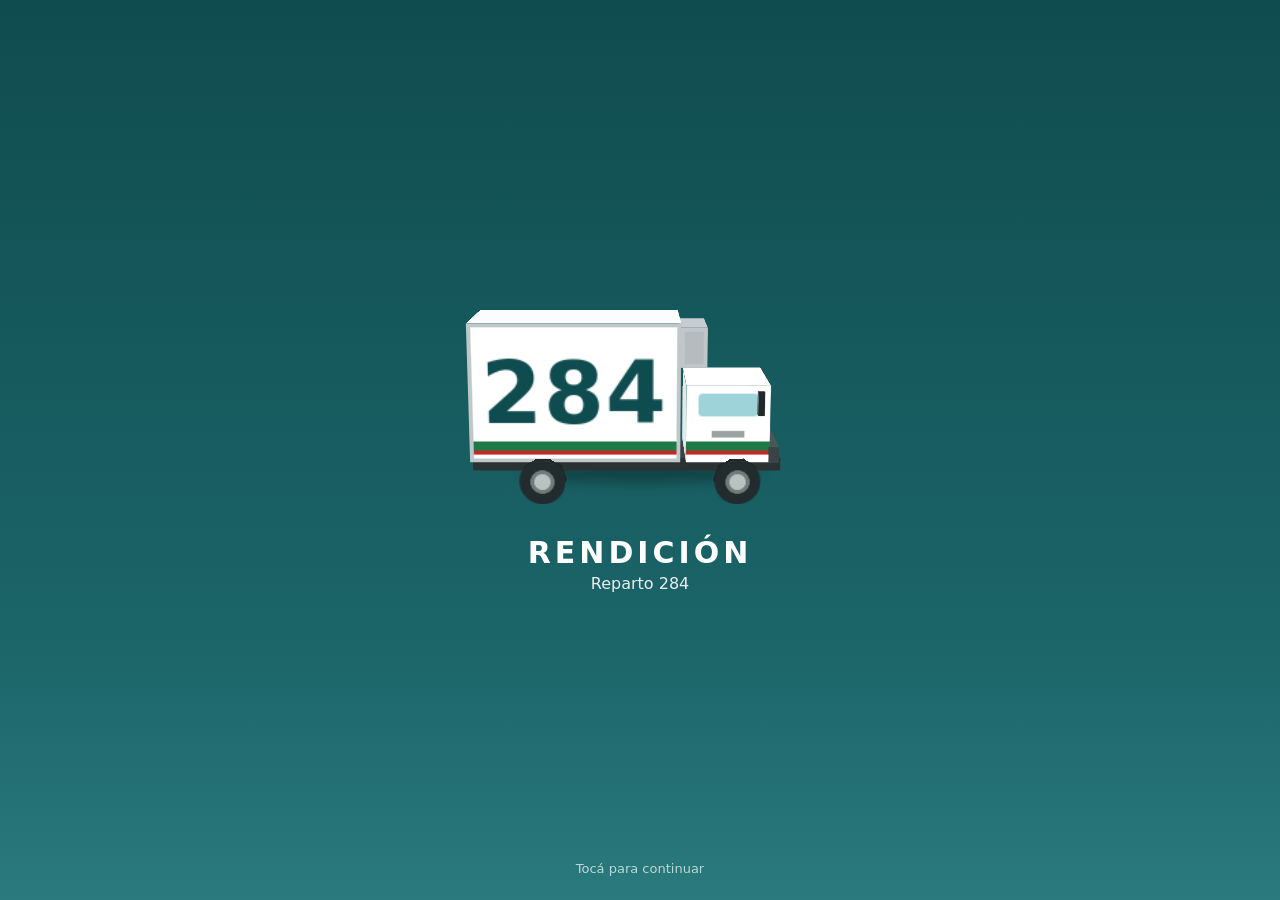
==== commit 2c2e3b0e: "Add files via upload" ====
--- a/index.html
+++ b/index.html
@@ -166,6 +166,9 @@
 
 .foot .saldobtn{display:flex;flex-direction:column;align-items:flex-start;justify-content:center;gap:0;padding:5px 10px;line-height:1.15}
 .foot .saldobtn>span{font-size:11px;font-weight:700;color:#55625F}.foot .saldobtn b{font-size:19px}.foot .saldobtn small{font-size:10px;color:#55625F;font-weight:500}
+
+.lic-rejilla{position:absolute;left:8%;right:8%;top:10%;bottom:10%;background:repeating-linear-gradient(#5B6668 0 2px,#E9EEF0 2px 6px);border-radius:3px}
+.lic-ventilador{position:absolute;left:50%;top:50%;width:46%;aspect-ratio:1;transform:translate(-50%,-50%);border-radius:50%;background:radial-gradient(circle,#2A3234 0 14%,#8A9496 16% 60%,#2A3234 62%)}
 </style>
 </head>
 <body>
@@ -666,6 +669,21 @@
     if (ref) { const lim = sumarDias(ref, -59); Object.keys(e.dia).forEach((d) => { if (d < lim) delete e.dia[d]; }); }
   }
 
+  // PDF de una sola hoja a partir de una imagen JPEG (bytes). La hoja se alarga según el alto de la imagen.
+  function pdfImagen(jpeg, w, h, anchoPt) {
+    anchoPt = anchoPt || 842; const hp = Math.round(anchoPt * h / w * 100) / 100;
+    let bin = ''; for (let i = 0; i < jpeg.length; i += 8192) bin += String.fromCharCode.apply(null, jpeg.subarray(i, i + 8192));
+    const parts = [], off = []; let len = 0; const add = (s) => { parts.push(s); len += s.length; };
+    const obj = (id, body) => { off[id] = len; add(id + ' 0 obj\n' + body + '\nendobj\n'); };
+    add('%PDF-1.4\n');
+    obj(1, '<< /Type /Catalog /Pages 2 0 R >>'); obj(2, '<< /Type /Pages /Kids [3 0 R] /Count 1 >>');
+    obj(3, '<< /Type /Page /Parent 2 0 R /MediaBox [0 0 ' + anchoPt + ' ' + hp + '] /Resources << /XObject << /Im0 4 0 R >> >> /Contents 5 0 R >>');
+    obj(4, '<< /Type /XObject /Subtype /Image /Width ' + w + ' /Height ' + h + ' /ColorSpace /DeviceRGB /BitsPerComponent 8 /Filter /DCTDecode /Length ' + bin.length + ' >>\nstream\n' + bin + '\nendstream');
+    const c = 'q ' + anchoPt + ' 0 0 ' + hp + ' 0 0 cm /Im0 Do Q\n'; obj(5, '<< /Length ' + c.length + ' >>\nstream\n' + c + 'endstream');
+    const xr = len; let x = 'xref\n0 6\n0000000000 65535 f \n'; for (let i = 1; i <= 5; i++) x += String(off[i]).padStart(10, '0') + ' 00000 n \n';
+    add(x + 'trailer\n<< /Size 6 /Root 1 0 R >>\nstartxref\n' + xr + '\n%%EOF\n');
+    const s = parts.join(''), out = new Uint8Array(s.length); for (let i = 0; i < s.length; i++) out[i] = s.charCodeAt(i) & 255; return out;
+  }
   function diaAnterior(f) { const d = new Date(f + 'T12:00:00'); d.setDate(d.getDate() - 1); return d.getFullYear() + '-' + String(d.getMonth() + 1).padStart(2, '0') + '-' + String(d.getDate()).padStart(2, '0'); }
   // Día por día: lo cobrado en efectivo, lo depositado (general + retiro NF), la diferencia y el acumulado general.
   function detalleArqueo(db) {
@@ -884,7 +902,7 @@
     return { hay: true, meses, desde: primero, corte };
   }
 
-  const api = { saldoTotal, avisoLimpieza, rankingMes, compararMeses, mesMas, r2, parseAR, fmtAR, KEYS, mov, saldoHasta, totalesDia, arqueoDia, arqueoAcum, difLog, logAcum, sugLogistica, resumenCorte, limpiarAntes, armarCierre, sumarCierre, cargasSinEnviar, filasExcel, recibirDatos, textoResumen, informeMensual, compras60, mesIncompleto, ultimoDiaHabil, leerComprasMes, armarPegado, cargarPegado, borrarPegado, importarCompras, borrarImportado, estVacio, estMes, sumarDias, listaSaldos, pdfSaldos, retirosMes, retirosAFecha, estadoRetiros, resultadoCierreMes, CIERRE_MES, difCobradores, retiroDia, diaAnterior, detalleArqueo, leerLista, avisoRepetida, duplicadosDia, esDescartado, leerContactos, armarContactos, aplicarContactos, csvContactos, buscarCliente, armarLista, aplicarLista, normNom };
+  const api = { saldoTotal, avisoLimpieza, rankingMes, compararMeses, mesMas, r2, parseAR, fmtAR, KEYS, mov, saldoHasta, totalesDia, arqueoDia, arqueoAcum, difLog, logAcum, sugLogistica, resumenCorte, limpiarAntes, armarCierre, sumarCierre, cargasSinEnviar, filasExcel, recibirDatos, textoResumen, informeMensual, compras60, mesIncompleto, ultimoDiaHabil, leerComprasMes, armarPegado, cargarPegado, borrarPegado, importarCompras, borrarImportado, estVacio, estMes, sumarDias, listaSaldos, pdfSaldos, pdfImagen, retirosMes, retirosAFecha, estadoRetiros, resultadoCierreMes, CIERRE_MES, difCobradores, retiroDia, diaAnterior, detalleArqueo, leerLista, avisoRepetida, duplicadosDia, esDescartado, leerContactos, armarContactos, aplicarContactos, csvContactos, buscarCliente, armarLista, aplicarLista, normNom };
   if (typeof module !== 'undefined' && module.exports) module.exports = api;
   else root.R284 = api;
 })(typeof window !== 'undefined' ? window : globalThis);
@@ -1089,21 +1107,25 @@
     return el;
   }
   function construirCamion(reparto) {
-    const n = String(reparto || ''), fs = n.length <= 2 ? 62 : n.length === 3 ? 56 : 44;
+    const n = String(reparto || ''), fs = n.length <= 2 ? 72 : n.length === 3 ? 64 : 50;
     const num = n ? '<span class="lic-num" style="font-size:' + fs + 'px">' + esc(n) + '</span>' : '';
     const franja = '<i class="lic-franja"></i><i class="lic-marco"></i>';
     const esc3 = document.createElement('div'); esc3.className = 'lic-esc';
     // chasis
     esc3.appendChild(caja({ w: 232, h: 10, d: 50, x: -10, y: 35, z: 0, c: { pz: '#2A3234', nz: '#2A3234', px: '#2A3234', nx: '#2A3234', t: '#3A4446', b: '#1B2123' } }));
     // furgón blanco con el número de reparto
-    esc3.appendChild(caja({ w: 156, h: 80, d: 78, x: -48, y: -10, z: 0,
+    esc3.appendChild(caja({ w: 156, h: 104, d: 78, x: -48, y: -22, z: 0,
       c: { pz: '#FFFFFF', nz: '#F3F6F5', px: '#E4E9E7', nx: '#E4E9E7', t: '#FBFCFC', b: '#9AA3A1' },
       f: { pz: num + franja, nz: num + franja, nx: '<i class="lic-puerta"></i><i class="lic-marco"></i>' } }));
     // cabina corta
-    esc3.appendChild(caja({ w: 62, h: 66, d: 78, x: 65, y: -3, z: 0,
+    esc3.appendChild(caja({ w: 62, h: 58, d: 78, x: 65, y: 1, z: 0,
       c: { pz: '#FFFFFF', nz: '#FFFFFF', px: '#F4F6F6', nx: '#E4E9E7', t: '#FFFFFF', b: '#122' },
       f: { pz: '<i class="lic-vent"></i><i class="lic-mani"></i><i class="lic-franja"></i>', nz: '<i class="lic-vent"></i><i class="lic-mani"></i><i class="lic-franja"></i>',
            px: '<i class="lic-parabrisas"></i><i class="lic-faro l"></i><i class="lic-faro r"></i><i class="lic-parrilla"></i>' } }));
+    // equipo de frío: pegado a la pared frontal del furgón, por encima del techo de la cabina
+    esc3.appendChild(caja({ w: 20, h: 30, d: 54, x: 40, y: -54, z: 0,
+      c: { pz: '#B4BCBF', nz: '#B4BCBF', px: '#A7B0B3', nx: '#98A1A4', t: '#C6CDD0', b: '#7C8588' },
+      f: { px: '<i class="lic-rejilla"></i><i class="lic-ventilador"></i>', pz: '<i class="lic-marco"></i>', nz: '<i class="lic-marco"></i>' } }));
     // paragolpe
     esc3.appendChild(caja({ w: 8, h: 12, d: 82, x: 99, y: 24, z: 0, c: { pz: '#3A4446', nz: '#3A4446', px: '#4A5658', nx: '#3A4446', t: '#4A5658', b: '#1B2123' } }));
     // espejos
@@ -1332,7 +1354,7 @@
 <script>'use strict';
 (function () {
   const root = window;
-  const VERSION = 30;
+  const VERSION = 33;
   const L = window.R284;
   const KEY = 'r284.v1';
   const NAMEKEY = 'r284.nombre';
@@ -1777,6 +1799,7 @@
       case 'pasar': return viewPasar();
       case 'retiros': return viewRetiros();
       case 'difcob': return viewDifCob();
+      case 'pdflisto': return viewPdfListo();
       case 'resumen': return viewResumen();
       default: return viewMas();
     }
@@ -1829,16 +1852,142 @@
     const q = norm(S.hq.trim());
     const rows = DB.clients.filter((c) => !q || norm(c.name).includes(q)).map((c) => {
       const sa = L.saldoHasta(DB, c.id, '9999-12-31', true);
-      return `<div class="card"><button class="crow" data-a="hsel" data-v="${c.id}"><span class="n">${esc(c.name)}${c.active === false ? ' <small>(inactivo)</small>' : ''}</span><span class="sal ${cls(sa)}">${L.fmtAR(sa)}</span></button></div>`;
+      return `<div class="card" style="display:flex;align-items:center;gap:4px;padding-right:4px"><button class="crow" data-a="hsel" data-v="${c.id}" style="flex:1"><span class="n">${esc(c.name)}${c.active === false ? ' <small>(inactivo)</small>' : ''}</span><span class="sal ${cls(sa)}">${L.fmtAR(sa)}</span></button><button class="chip" data-a="hist-pdf-lista" data-v="${c.id}" aria-label="Descargar PDF de ${esc(c.name)}" style="flex:0 0 auto;font-size:20px;background:#E6EEEC">⬇</button></div>`;
     });
     return rows.join('') || '<div class="empty">No hay clientes con ese nombre.</div>';
   }
+  // ---- Imagen del historial de un cliente (para descargar y compartir) ----
+  function mesesConMov(cid) {
+    const m = new Set(); Object.keys(DB.allTxns).forEach((d) => { const t = DB.allTxns[d][cid]; if (t && L.KEYS.some((k) => t[k])) m.add(d.slice(0, 7)); });
+    return Array.from(m).sort().reverse();
+  }
+  function datosHistImg(cid, ym) {
+    const c = DB.clients.find((x) => x.id === cid), dias = [];
+    Object.keys(DB.allTxns).filter((d) => d.slice(0, 7) === ym).sort().forEach((d) => {
+      const t = DB.allTxns[d][cid]; if (!t || !L.KEYS.some((k) => t[k])) return;
+      dias.push({ d, ini: L.saldoHasta(DB, cid, d, false), fin: L.saldoHasta(DB, cid, d, true), compra: t.compra || 0, ef1: t.efectivo1 || 0, ef2: t.efectivo2 || 0, mp: t.mercadopago || 0, tr: t.transferencia || 0, aj: t.ajuste || 0 });
+    });
+    return { c, dias, finMes: dias.length ? dias[dias.length - 1].fin : L.saldoHasta(DB, cid, ym + '-31', true) };
+  }
+  // ---- PDF de una sola hoja (se dibuja en un lienzo y se guarda como hoja PDF) ----
+  const FUENTE = 'system-ui, -apple-system, Roboto, Arial, sans-serif', MONO = 'ui-monospace, Menlo, Consolas, monospace';
+  const ROJO = '#C62828', VERDE = '#1E7A46', GRIS = '#64748B';
+  function nuevoLienzo(W, H) {
+    const cv = document.createElement('canvas'); cv.width = W; cv.height = H; const g = cv.getContext('2d');
+    g.fillStyle = '#FFFFFF'; g.fillRect(0, 0, W, H); g.textBaseline = 'alphabetic';
+    g.rr = (x, y, w, h, r) => { g.beginPath(); g.moveTo(x + r, y); g.arcTo(x + w, y, x + w, y + h, r); g.arcTo(x + w, y + h, x, y + h, r); g.arcTo(x, y + h, x, y, r); g.arcTo(x, y, x + w, y, r); g.closePath(); };
+    return { cv, g };
+  }
+  const horaCorta = () => { const d = new Date(); return fechaCorta(today()) + ' ' + String(d.getHours()).padStart(2, '0') + ':' + String(d.getMinutes()).padStart(2, '0'); };
+  const dm = (f) => f.slice(8, 10) + '/' + f.slice(5, 7);
+  const cero = (v) => (Math.abs(v) < 0.005 ? '–' : L.fmtAR(v));
+  const fsTxt = (n) => (n > 0.004 ? 'falta $' + L.fmtAR(n) : n < -0.004 ? 'sobra $' + L.fmtAR(-n) : '$0,00');
+  const fsCol = (n) => (n > 0.004 ? ROJO : n < -0.004 ? VERDE : GRIS);
+  function lienzoHist(cid, ym) {
+    const { c, dias } = datosHistImg(cid, ym), sa = L.saldoHasta(DB, cid, '9999-12-31', true), W = 1400, P = 40, RH = 54;
+    const H = 40 + 56 + 190 + 30 + 300 + 30 + 60 + Math.max(1, dias.length) * RH + 80;
+    const { cv, g } = nuevoLienzo(W, H); let y = 40;
+    g.fillStyle = GRIS; g.font = '700 26px ' + FUENTE; g.textAlign = 'left'; g.fillText(('HISTORIAL DEL CLIENTE · ' + mesNombre(ym)).toUpperCase().split('').join(' '), P, y + 20); y += 56;
+    g.fillStyle = '#0F172A'; g.rr(P, y, W - 2 * P, 190, 28); g.fill();
+    g.fillStyle = '#FFFFFF'; g.font = '700 46px ' + FUENTE; g.fillText(String(c.name).toUpperCase(), P + 36, y + 78);
+    g.fillStyle = '#94A3B8'; g.font = '500 28px ' + FUENTE; g.fillText('saldo inicial cargado: $' + L.fmtAR(c.saldoInicial), P + 36, y + 140);
+    g.textAlign = 'right'; g.fillStyle = '#94A3B8'; g.font = '600 24px ' + FUENTE; g.fillText('SALDO ACTUAL', W - P - 36, y + 60);
+    g.fillStyle = '#FFFFFF'; g.font = '700 64px ' + MONO; g.fillText('$' + L.fmtAR(sa), W - P - 36, y + 132); g.textAlign = 'left'; y += 190 + 30;
+    // gráfico (saldo final de cada día del mes)
+    const gx = P + 20, gw = W - 2 * P - 40, gy = y + 10, gh = 230;
+    if (dias.length) {
+      const vals = dias.map((d) => d.fin), mn = Math.min.apply(null, vals), mx = Math.max.apply(null, vals), rg = (mx - mn) || 1, pd = rg * 0.12;
+      const dd = dias.map((d) => Number(d.d.slice(8, 10))), d0 = dd[0], sp = (dd[dd.length - 1] - d0) || 1;
+      const pts = dias.map((d, k) => [dias.length === 1 ? gx + gw / 2 : gx + ((dd[k] - d0) / sp) * gw, gy + gh - ((d.fin - mn + pd) / (rg + 2 * pd)) * gh]);
+      g.strokeStyle = '#D97706'; g.lineWidth = 6; g.lineJoin = 'round'; g.lineCap = 'round'; g.beginPath(); g.moveTo(pts[0][0], pts[0][1]);
+      for (let k = 1; k < pts.length; k++) { const mx2 = (pts[k - 1][0] + pts[k][0]) / 2; g.bezierCurveTo(mx2, pts[k - 1][1], mx2, pts[k][1], pts[k][0], pts[k][1]); }
+      g.stroke(); if (pts.length === 1) { g.fillStyle = '#D97706'; g.beginPath(); g.arc(pts[0][0], pts[0][1], 9, 0, 7); g.fill(); }
+      g.fillStyle = '#94A3B8'; g.font = '500 24px ' + FUENTE; const nl = Math.min(8, dias.length);
+      for (let k = 0; k < nl; k++) { const q = nl === 1 ? 0 : Math.round(k * (dias.length - 1) / (nl - 1)); g.textAlign = k === 0 ? 'left' : k === nl - 1 ? 'right' : 'center'; g.fillText(dm(dias[q].d), k === 0 ? gx : k === nl - 1 ? gx + gw : pts[q][0], gy + gh + 46); }
+    } else { g.fillStyle = '#94A3B8'; g.font = '500 28px ' + FUENTE; g.textAlign = 'center'; g.fillText('Sin movimientos en este mes', W / 2, gy + gh / 2); }
+    g.textAlign = 'left'; y += 300 + 30;
+    // tabla: una fila por día con movimiento (la más antigua arriba)
+    const cols = [['Fecha', 120, 'l'], ['Saldo inicial', 170, 'r'], ['Compra', 160, 'r'], ['Ajuste', 130, 'r'], ['Efectivo', 285, 'r'], ['MercadoPago', 165, 'r'], ['Transf./otros', 150, 'r'], ['Saldo final', 165, 'r']];
+    const tot = cols.reduce((s, x) => s + x[1], 0), k0 = (W - 2 * P) / tot; let x0 = P;
+    g.fillStyle = '#E2E8F0'; g.rr(P, y, W - 2 * P, 50, 10); g.fill(); g.fillStyle = '#334155'; g.font = '700 22px ' + FUENTE;
+    const xs = cols.map((cl) => { const x = x0; x0 += cl[1] * k0; return [x, x0]; });
+    cols.forEach((cl, k) => { g.textAlign = cl[2] === 'l' ? 'left' : 'right'; g.fillText(cl[0], cl[2] === 'l' ? xs[k][0] + 16 : xs[k][1] - 16, y + 33); }); y += 50;
+    dias.forEach((d, n) => {
+      if (n % 2) { g.fillStyle = '#F1F5F9'; g.fillRect(P, y, W - 2 * P, RH); }
+      const ef = L.r2(d.ef1 + d.ef2), cob = d.ef1 && d.ef2 ? 'Cob-1+2' : d.ef1 ? 'Cob-1' : d.ef2 ? 'Cob-2' : '';
+      const vals = [dm(d.d), cero(d.ini), cero(d.compra), cero(d.aj), cero(ef), cero(d.mp), cero(d.tr), L.fmtAR(d.fin)], yy = y + 35;
+      vals.forEach((v, k) => {
+        g.textAlign = k === 0 ? 'left' : 'right'; g.font = (k === 0 ? '700 24px ' : k === 7 ? '700 24px ' : '500 24px ') + (k === 0 ? FUENTE : MONO);
+        g.fillStyle = k === 7 ? (d.fin > 0.004 ? ROJO : d.fin < -0.004 ? VERDE : '#1E293B') : (v === '–' ? '#94A3B8' : '#1E293B');
+        g.fillText(v, k === 0 ? xs[k][0] + 16 : xs[k][1] - 16, yy);
+      });
+      if (cob) { g.textAlign = 'left'; g.fillStyle = '#64748B'; g.font = '600 17px ' + FUENTE; g.fillText(cob, xs[4][0] + 12, yy - 2); }
+      y += RH;
+    });
+    if (!dias.length) { g.fillStyle = '#94A3B8'; g.font = '500 26px ' + FUENTE; g.textAlign = 'center'; g.fillText('Sin movimientos', W / 2, y + 36); y += RH; }
+    g.textAlign = 'center'; g.fillStyle = '#64748B'; g.font = '500 20px ' + FUENTE; g.fillText('Rojo: debe · Verde: a favor · Cob-1/Cob-2: cobrador del efectivo · Generado el ' + horaCorta(), W / 2, y + 50);
+    return cv;
+  }
+  function lienzoDifCob(f) {
+    const d = L.difCobradores(DB), W = 900, P = 36, RH = 50, two = f === 'ambos', filas = d.filas.slice().reverse(), ult = d.filas[d.filas.length - 1];
+    const H = 40 + 70 + 56 + 50 + Math.max(1, filas.length) * RH + 30 + 150 + (d.desde ? 230 : 0) + 90;
+    const { cv, g } = nuevoLienzo(W, H); let y = 40; g.textAlign = 'left';
+    g.fillStyle = '#0F172A'; g.font = '800 34px ' + FUENTE; g.fillText('DIFERENCIAS POR COBRADOR', P, y + 30); y += 46;
+    g.fillStyle = GRIS; g.font = '500 22px ' + FUENTE; g.fillText((f === 'ambos' ? 'COB 1 y COB 2' : 'COB ' + f) + ' · efectivo cobrado − efectivo depositado', P, y + 24); y += 56;
+    const cx = two ? [P, W - P - 330, W - P] : [P, W - P]; // columnas: fecha | valores alineados a la derecha
+    g.fillStyle = '#E2E8F0'; g.rr(P, y, W - 2 * P, 48, 10); g.fill(); g.fillStyle = '#334155'; g.font = '700 22px ' + FUENTE;
+    g.fillText('Fecha', P + 16, y + 32); g.textAlign = 'right';
+    if (two) { g.fillText('COB 1', cx[1] - 16, y + 32); g.fillText('COB 2', cx[2] - 16, y + 32); } else g.fillText('COB ' + f, W - P - 16, y + 32);
+    g.textAlign = 'left'; y += 48;
+    const pv = (x, n) => (n === 1 ? x.d1 : x.d2);
+    filas.forEach((x, n) => {
+      if (n % 2) { g.fillStyle = '#F1F5F9'; g.fillRect(P, y, W - 2 * P, RH); }
+      g.fillStyle = '#1E293B'; g.font = '700 24px ' + FUENTE; g.textAlign = 'left'; g.fillText(dm(x.fecha), P + 16, y + 34); g.font = '600 23px ' + MONO; g.textAlign = 'right';
+      const put = (v, xr) => { g.fillStyle = fsCol(v); g.fillText(fsTxt(v), xr, y + 34); };
+      if (two) { put(x.d1, cx[1] - 16 + 0); put(x.d2, cx[2] - 16); } else put(f === '1' ? x.d1 : x.d2, W - P - 16);
+      y += RH;
+    });
+    if (!filas.length) { g.fillStyle = '#94A3B8'; g.font = '500 24px ' + FUENTE; g.textAlign = 'center'; g.fillText('Todavía no hay arqueos', W / 2, y + 34); y += RH; }
+    y += 30; g.textAlign = 'left';
+    const tarj = (n, v, x, w) => { g.fillStyle = '#F8FAFC'; g.rr(x, y, w, 130, 18); g.fill(); g.strokeStyle = '#E2E8F0'; g.lineWidth = 2; g.stroke(); g.fillStyle = GRIS; g.font = '700 22px ' + FUENTE; g.textAlign = 'left'; g.fillText('ACUMULADO COB ' + n, x + 22, y + 42); g.fillStyle = fsCol(v); g.font = '700 36px ' + MONO; g.fillText(fsTxt(v), x + 22, y + 98); };
+    const aw = two ? (W - 2 * P - 20) / 2 : W - 2 * P;
+    if (two) { tarj(1, ult ? ult.a1 : d.base.c1, P, aw); tarj(2, ult ? ult.a2 : d.base.c2, P + aw + 20, aw); } else tarj(f, f === '1' ? (ult ? ult.a1 : d.base.c1) : (ult ? ult.a2 : d.base.c2), P, aw);
+    y += 130 + 30;
+    if (d.desde) {
+      g.fillStyle = '#FFF9E6'; g.rr(P, y, W - 2 * P, 200, 18); g.fill(); g.strokeStyle = '#E8B84A'; g.lineWidth = 2; g.stroke();
+      g.fillStyle = '#7A3E00'; g.font = '700 24px ' + FUENTE; g.textAlign = 'left'; g.fillText('Antes del ' + d.desde.slice(8, 10) + '/' + d.desde.slice(5, 7) + '/' + d.desde.slice(0, 4) + ' (días ya limpiados)', P + 22, y + 46);
+      g.font = '700 26px ' + MONO; let yy = y + 94;
+      [['COB 1', d.base.c1, '1'], ['COB 2', d.base.c2, '2']].filter((r) => f === 'ambos' || f === r[2]).forEach((r) => { g.fillStyle = '#7A3E00'; g.textAlign = 'left'; g.font = '700 24px ' + FUENTE; g.fillText(r[0], P + 22, yy); g.textAlign = 'right'; g.font = '700 26px ' + MONO; g.fillStyle = fsCol(r[1]); g.fillText(fsTxt(r[1]), W - P - 22, yy); yy += 40; });
+      g.textAlign = 'left'; g.fillStyle = '#7A3E00'; g.font = '500 17px ' + FUENTE; g.fillText('Desde esa fecha se ven día por día, con el acumulado que sigue sumando.', P + 22, y + 182); y += 230;
+    }
+    g.textAlign = 'center'; g.fillStyle = GRIS; g.font = '500 20px ' + FUENTE; g.fillText('Positivo: falta depositar · Negativo: sobra · Generado el ' + horaCorta(), W / 2, y + 40);
+    return cv;
+  }
+  // Muestra la pantalla "PDF listo" con vista previa y un solo botón Descargar PDF
+  function prepararPdf(cv, nombre, volver) {
+    const url = cv.toDataURL('image/jpeg', 0.92), b64 = url.split(',')[1], bin = atob(b64), jpeg = new Uint8Array(bin.length);
+    for (let i = 0; i < bin.length; i++) jpeg[i] = bin.charCodeAt(i);
+    const pdf = L.pdfImagen(jpeg, cv.width, cv.height, 842);
+    S.hpdf = { nombre, blob: new Blob([pdf], { type: 'application/pdf' }), prev: url, volver }; S.sub = 'pdflisto'; render();
+  }
+  function viewPdfListo() {
+    const P = S.hpdf; if (!P) { S.sub = null; return render(); }
+    return subHeader('PDF listo') + `<div class="body"><section class="card res"><div class="rline big"><span>PDF listo (1 hoja)</span></div><p class="arsub" style="margin:4px 0 8px">${esc(P.nombre)}</p><button class="btn green" data-a="pdf-bajar" style="width:100%">DESCARGAR PDF</button></section>
+<div class="card" style="padding:6px"><img src="${P.prev}" alt="Vista previa del PDF" style="width:100%;display:block;border-radius:8px"></div></div>` + nav();
+  }
+  function pdfHistorial(cid, ym, volver) {
+    const c = DB.clients.find((x) => x.id === cid); if (!c) return;
+    prepararPdf(lienzoHist(cid, ym), 'historial-' + String(c.name).replace(/[^A-Za-z0-9]+/g, '-').toLowerCase() + '-' + ym + '.pdf', volver);
+  }
+
   function viewHistorial() {
     if (!S.selCli) return subHeader('Historial') + `<div class="search"><input id="hq" type="search" placeholder="Buscar cliente" aria-label="Buscar cliente" value="${esc(S.hq)}"></div><div class="body" id="list2">${histListHTML()}</div>` + nav();
     const c = DB.clients.find((x) => x.id === S.selCli); if (!c) { S.selCli = null; return viewHistorial(); }
     const sa = L.saldoHasta(DB, c.id, '9999-12-31', true);
     const rows = histRows(c.id).map((r) => `<div class="hrow"><span><b>${fechaCorta(r.d)}</b>${r.aj ? `<small>Ajuste ${L.fmtAR(r.aj)}</small>` : ''}</span><span>${L.fmtAR(r.compra)}</span><span class="neg">${L.fmtAR(r.pago)}</span><b class="${cls(r.saldo)}">${L.fmtAR(r.saldo)}</b></div>`).join('');
+    const mm = mesesConMov(c.id), mact = today().slice(0, 7), mmv = mm.includes(mact) ? mm : [mact].concat(mm), sel = mmv.includes(S.histMes) ? S.histMes : mact;
     return subHeader(esc(c.name)) + `<div class="body"><div class="card" style="display:flex;justify-content:space-between"><span>Saldo actual</span><b class="sal ${cls(sa)}">${L.fmtAR(sa)}</b></div>
+<div class="card" style="display:flex;gap:8px;align-items:center"><select id="hist-mes" aria-label="Mes del PDF" style="flex:1;height:44px;font-size:15px;border:1px solid #B8C8C5;border-radius:10px;padding:0 8px">${mmv.map((m) => `<option value="${m}"${m === sel ? ' selected' : ''}>Mes del PDF: ${esc(mesNombre(m))}</option>`).join('')}</select><button class="btn green" data-a="hist-pdf" style="flex:0 0 auto;padding:0 14px;height:44px">⬇ Descargar PDF</button></div>
 <div class="card" style="padding:0;overflow:hidden"><div class="hrow hh"><span>Día</span><span>Compra</span><span>Pagó</span><span>Saldo</span></div>${rows || '<div class="empty">Sin movimientos todavía.</div>'}<div class="hrow"><span><b>${c.saldoDesde ? 'Antes del ' + fechaCorta(c.saldoDesde) : 'Inicio'}</b></span><span></span><span></span><b>${L.fmtAR(c.saldoInicial)}</b></div></div></div>` + nav();
   }
 
@@ -1978,6 +2127,7 @@
     setTimeout(() => URL.revokeObjectURL(a.href), 4000);
   }
   // Para mandar por WhatsApp/mail si el celular deja; si no, se baja a Descargas.
+  const nombreResp = () => { const t = today(); return 'resp_am_' + t.slice(8, 10) + t.slice(5, 7) + '.json'; }; // resp_am_ddmm
   async function entregar(nombre, blob, aviso) {
     try {
       const f = new File([blob], nombre, { type: blob.type });
@@ -2007,14 +2157,14 @@
     return `<div style="padding:8px 12px 0"><div class="banner" style="background:#FDE7E5;border-color:#B3261E;color:#8C1D18"><b>⚠️ Respaldo pendiente.</b> ${cuando} Si se pierde el celular se pierde todo.<br><button class="btn red sm" data-a="resp-ya" style="margin-top:8px;width:100%">RESPALDAR AHORA (Drive, WhatsApp…)</button></div></div>`;
   }
   async function respaldoRapido() {
-    const ok = await entregar('respaldo-cuenta-corriente-' + today() + '.json', new Blob([JSON.stringify(datosCompletos(), null, 2)], { type: 'application/json' }), 'Respaldo guardado en Descargas. Subilo a tu Drive.');
+    const ok = await entregar(nombreResp(), new Blob([JSON.stringify(datosCompletos(), null, 2)], { type: 'application/json' }), 'Respaldo guardado en Descargas. Subilo a tu Drive.');
     if (ok) { marcarRespaldo(); render(); }
   }
   function hacerRespaldo() {
     marcarRespaldo();
     if (!S.rJ && !S.rX) return toast('Elegí al menos un archivo.', 3000);
     let demora = 0;
-    if (S.rJ) { bajar('respaldo-cuenta-corriente-' + today() + '.json', new Blob([JSON.stringify(datosCompletos(), null, 2)], { type: 'application/json' })); demora = 700; }
+    if (S.rJ) { bajar(nombreResp(), new Blob([JSON.stringify(datosCompletos(), null, 2)], { type: 'application/json' })); demora = 700; }
     if (S.rX) setTimeout(() => bajar('planilla-cuenta-corriente-' + today() + '.xlsx', new Blob([root.R284X.makeXlsx(L.filasExcel(DB))], { type: 'application/vnd.openxmlformats-officedocument.spreadsheetml.sheet' })), demora);
     toast('Respaldo hecho. Buscalo en Descargas.', 3500);
   }
@@ -2200,17 +2350,20 @@
 ${ref ? `<div class="banner" style="margin:0"><b>Cierre de referencia del ${esc(fch(ref.fecha).slice(0, 5))}: resultado $${L.fmtAR(ref.resultado)}</b> <button class="btn sm ghost" data-a="rc-quitar" style="margin-left:8px">Quitar</button></div>` : ''}</div>` + nav();
   }
   function viewDifCob() {
-    const d = L.difCobradores(DB), f = S.dcf || 'ambos', fmt = (n) => `<b style="color:${Math.abs(n) < 0.005 ? '#1B2B2A' : n > 0 ? '#B3261E' : '#1E7A46'}">${L.fmtAR(n)}</b>`;
-    const val = (x) => f === '1' ? [x.d1, x.a1] : f === '2' ? [x.d2, x.a2] : [L.r2(x.d1 + x.d2), L.r2(x.a1 + x.a2)];
-    const baseV = f === '1' ? d.base.c1 : f === '2' ? d.base.c2 : L.r2(d.base.c1 + d.base.c2);
-    const fl = d.filas.slice().reverse().map((x) => { const [dif, ac] = val(x); return `<div class="card" style="display:flex;justify-content:space-between;gap:10px"><span><b>${esc(fechaCorta(x.fecha))}</b><small style="display:block;color:#55625F">Diferencia del día</small></span><span style="text-align:right">${fmt(dif)}<small style="display:block;color:#55625F">Acumulado ${L.fmtAR(ac)}</small></span></div>`; }).join('');
+    const d = L.difCobradores(DB), f = S.dcf || 'ambos', two = f === 'ambos', ult = d.filas[d.filas.length - 1];
+    const val = (v) => `<b style="color:${fsCol(v)}">${fsTxt(v)}</b>`;
+    const fl = d.filas.slice().reverse().map((x) => `<div class="card" style="display:flex;justify-content:space-between;gap:10px;align-items:center"><b>${esc(fechaCorta(x.fecha))}</b><span style="text-align:right">${two ? `<small style="color:#55625F">COB 1</small> ${val(x.d1)}<br><small style="color:#55625F">COB 2</small> ${val(x.d2)}` : val(f === '1' ? x.d1 : x.d2)}</span></div>`).join('');
+    const a1 = ult ? ult.a1 : d.base.c1, a2 = ult ? ult.a2 : d.base.c2;
+    const tarj = (n, v) => `<div class="card" style="flex:1"><small style="color:#55625F;font-weight:700">ACUMULADO COB ${n}</small><div style="font-size:20px;margin-top:4px">${val(v)}</div></div>`;
     const tab = (k, t) => `<button class="btn sm ${f === k ? 'on' : 'ghost'}" data-a="dcf" data-v="${k}">${t}</button>`;
+    const ff = d.desde ? d.desde.slice(8, 10) + '/' + d.desde.slice(5, 7) + '/' + d.desde.slice(0, 4) : '';
     return subHeader('Diferencias por cobrador') + `<div class="body">
-<div class="search" style="padding:0">${tab('1', 'COB 1')}${tab('2', 'COB 2')}${tab('ambos', 'AMBOS')}</div>
-<p class="arsub">Diferencia = efectivo cobrado − efectivo depositado. Positivo: falta depositar. Negativo: se depositó de más.</p>
-<div class="card" style="display:flex;justify-content:space-between"><span><b>Saldo a última limpieza</b><small style="display:block;color:#55625F">${d.desde ? esc(fechaCorta(d.desde)) : 'Sin limpieza todavía'} · para días anteriores usá el respaldo</small></span><b>${L.fmtAR(baseV)}</b></div>
+<div class="search" style="padding:0">${tab('ambos', 'AMBOS')}${tab('1', 'COB 1')}${tab('2', 'COB 2')}</div>
+<p class="arsub">Diferencia = efectivo cobrado − efectivo depositado. <span style="color:${ROJO}">Falta</span>: falta depositar. <span style="color:${VERDE}">Sobra</span>: se depositó de más.</p>
 ${fl || '<div class="empty">Todavía no hay arqueos.</div>'}
-<button class="btn green" data-a="dcf-xls" style="width:100%">DESCARGAR / COMPARTIR (Excel)</button></div>` + nav();
+<div style="display:flex;gap:8px">${two ? tarj(1, a1) + tarj(2, a2) : tarj(f, f === '1' ? a1 : a2)}</div>
+${d.desde ? `<div class="card" style="background:#FFF9E6;border:2px dashed #E8B84A"><b style="color:#7A3E00">Antes del ${ff} (días ya limpiados)</b>${two || f === '1' ? `<div class="rline"><span>COB 1</span>${val(d.base.c1)}</div>` : ''}${two || f === '2' ? `<div class="rline"><span>COB 2</span>${val(d.base.c2)}</div>` : ''}<p class="arsub" style="margin:6px 0 0">Desde el ${esc(ff.slice(0, 5))} se ven día por día, con el acumulado que sigue sumando. Para días anteriores, usá el respaldo que se descargó al limpiar.</p></div>` : ''}
+<button class="btn green" data-a="dcf-pdf" style="width:100%">DESCARGAR PDF</button></div>` + nav();
   }
   function viewPasar() {
     const un = Date.now() < S.titularUntil, c = L.armarCierre(DB, S.fecha, S.name), n = Object.keys(c.dia).length;
@@ -2456,12 +2609,11 @@
       S.modal = { title: 'Saldo Total de clientes', ok: 'CERRAR', text: `<div style="text-align:left">${ln('Al empezar el día (cierre del día anterior)', s0)}${ln('+ Compras', t.compras)}${ln('− Efectivo COB 1', t.efectivo1, true)}${ln('− Efectivo COB 2', t.efectivo2, true)}${ln('− MercadoPago', t.mercadopago, true)}${ln('− Transferencia', t.transferencia, true)}<div class="rline"><span>± Ajustes</span><b>${t.ajuste > 0 ? '+' : ''}${L.fmtAR(t.ajuste)}</b></div><div class="rline big"><span>= Saldo Total ${diaBloqueado(S.fecha) ? 'final del día' : 'hasta ahora'}</span><b>${L.fmtAR(s1)}</b></div></div>` };
       render();
     }
+    else if (a === 'hist-pdf') { const s = document.getElementById('hist-mes'); pdfHistorial(S.selCli, s && s.value ? s.value : today().slice(0, 7), 'historial'); }
+    else if (a === 'hist-pdf-lista') { S.selCli = v; pdfHistorial(v, today().slice(0, 7), 'historial'); }
+    else if (a === 'pdf-bajar') { if (S.hpdf) { bajar(S.hpdf.nombre, S.hpdf.blob); toast('PDF guardado en Descargas.', 3500); } }
+    else if (a === 'dcf-pdf') prepararPdf(lienzoDifCob(S.dcf || 'ambos'), 'diferencias-cobradores-' + (S.dcf || 'ambos') + '-' + today() + '.pdf', 'difcob');
     else if (a === 'dcf') { S.dcf = v; render(); }
-    else if (a === 'dcf-xls') {
-      const d = L.difCobradores(DB), f = S.dcf || 'ambos', rows = [['Fecha', 'Diferencia', 'Acumulado']];
-      d.filas.forEach((x) => rows.push([x.fecha, f === '1' ? x.d1 : f === '2' ? x.d2 : L.r2(x.d1 + x.d2), f === '1' ? x.a1 : f === '2' ? x.a2 : L.r2(x.a1 + x.a2)]));
-      entregar('diferencias-' + (f === 'ambos' ? 'ambos' : 'cob' + f) + '-' + today() + '.xlsx', new Blob([root.R284X.makeXlsx([{ name: 'Diferencias', rows }])], { type: 'application/vnd.openxmlformats-officedocument.spreadsheetml.sheet' }));
-    }
     else if (a === 'rc-fin') {
       const r = L.resultadoCierreMes(DB.retEstado.cierre);
       const vaciar = () => { DB.retEstado.cierre = {}; persist(); render(); };
@@ -2541,6 +2693,7 @@
     }
     else if (a === 'subback' && S.sub === 'cmasivo') { if (S.cmas && S.cmas.paso === 'revisar') S.cmas.paso = 'texto'; else { S.cmas = null; S.sub = 'clientes'; } render(); }
     else if (a === 'subback' && S.pegar) { if (S.pegar.paso === 'revisar') S.pegar.paso = 'texto'; else S.pegar = null; render(); }
+    else if (a === 'subback' && S.sub === 'pdflisto') { S.sub = (S.hpdf && S.hpdf.volver) || null; S.hpdf = null; render(); }
     else if (a === 'subback') { if (S.sub === 'cform') { S.sub = 'clientes'; S.edit = null; } else if (S.sub === 'historial' && S.selCli) S.selCli = null; else S.sub = null; render(); }
     else if (a === 'hsel') { S.selCli = v; render(); }
     else if (a === 'cnew') { S.edit = 'nuevo'; S.sub = 'cform'; render(); }
@@ -2608,6 +2761,7 @@
   app.addEventListener('change', (e) => {
     const t = e.target;
     if (t.dataset && (t.dataset.ret || t.dataset.rc)) { persist(); return; }
+    if (t.id === 'hist-mes') { S.histMes = t.value; return; }
     if (t.id === 'pm-mes') { infEstado().pmYm = t.value; render(); return; }
     if (t.id === 'inf-mes') { infEstado().ym = t.value; render(); return; }
     if (t.id === 'imp-file' && t.files && t.files.length) return leerRespaldosViejos(Array.from(t.files));
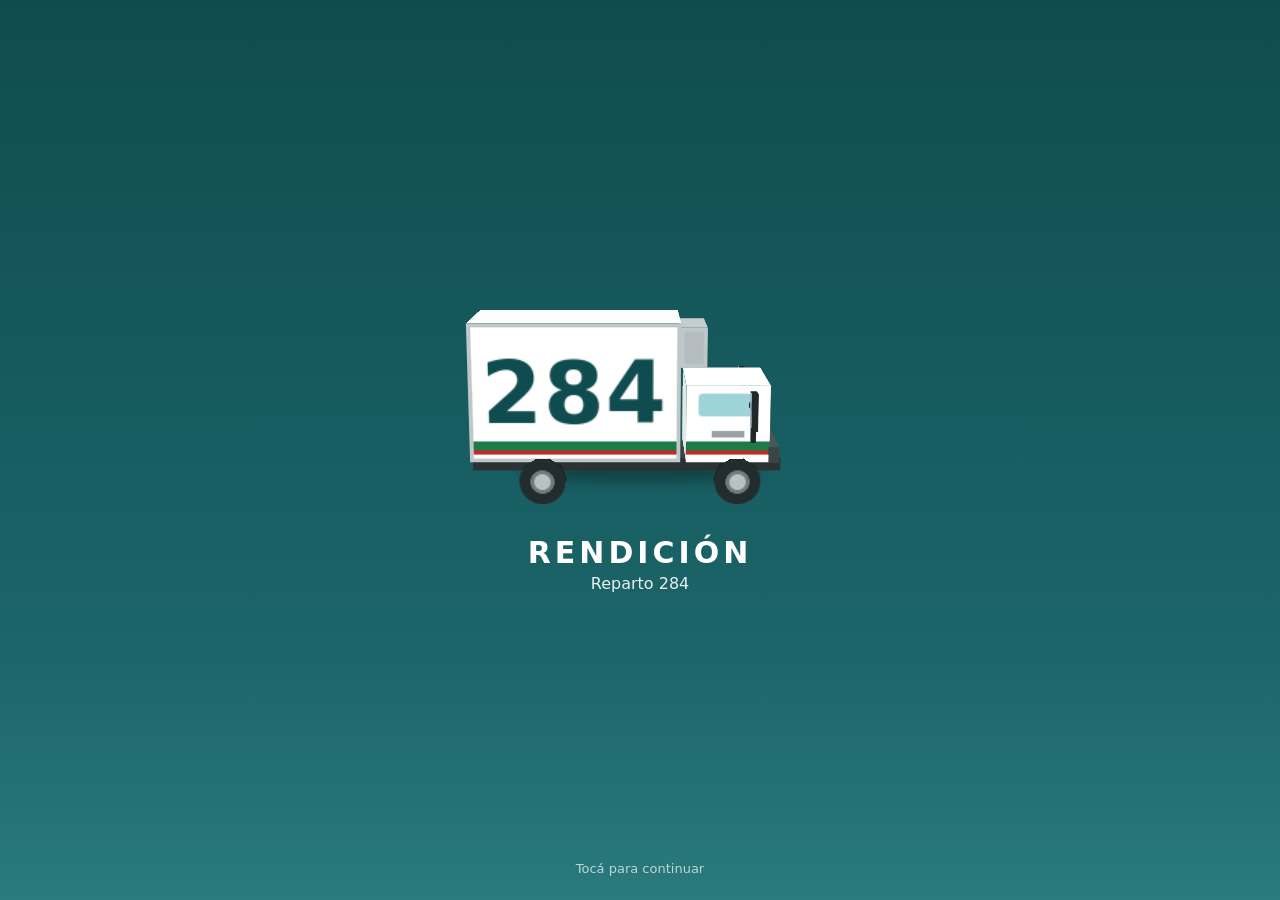
==== commit f5a70e65: "Add files via upload" ====
--- a/index.html
+++ b/index.html
@@ -169,6 +169,10 @@
 
 .lic-rejilla{position:absolute;left:8%;right:8%;top:10%;bottom:10%;background:repeating-linear-gradient(#5B6668 0 2px,#E9EEF0 2px 6px);border-radius:3px}
 .lic-ventilador{position:absolute;left:50%;top:50%;width:46%;aspect-ratio:1;transform:translate(-50%,-50%);border-radius:50%;background:radial-gradient(circle,#2A3234 0 14%,#8A9496 16% 60%,#2A3234 62%)}
+
+.btnrow{display:flex;gap:6px;padding:10px 12px 0;flex:none}.btnrow .btn{flex:1 1 0;min-width:0;height:42px;padding:0 4px;font-size:13.5px;white-space:nowrap;overflow:hidden;text-overflow:ellipsis}
+.zona .ztit{font-size:22px;font-weight:900;letter-spacing:1.5px;margin:-4px -4px 12px;padding:8px 12px;border-radius:10px;color:#fff!important;text-align:center}
+.zt .ztit{background:#0F4C4F}.zc .ztit{background:#B7791F}
 </style>
 </head>
 <body>
@@ -335,6 +339,170 @@
     const ar = (db.arqueo || {})[f], lg = (db.logisticaTxns || {})[f];
     return { tipo: 'cierre-r284', version: 1, fecha: f, de: de || '', creadoEl: new Date().toISOString(), dia, nombres,
       arqueo: algo(ar, IGUALES_AR) ? ar : null, logistica: algo(lg, IGUALES_LG) ? lg : null };
+  }
+
+
+  // ---- Tokens de autorización (sin servidor): el titular genera, el empleado valida con la clave compartida ----
+  const TOK_ABC = 'ABCDEFGHJKMNPQRSTUVWXYZ23456789'; // sin O, I, L, 0, 1
+  const TOK_TIPOS = { U: 'un uso', D: 'desactivar hoy', P: 'desactivar siempre', A: 'reactivar control' };
+  async function tokMac(clave, tipo, serial, fecha) {
+    const enc = new TextEncoder(), cs = globalThis.crypto.subtle;
+    const k = await cs.importKey('raw', enc.encode('r284tok:' + clave), { name: 'HMAC', hash: 'SHA-256' }, false, ['sign']);
+    const m = new Uint8Array(await cs.sign('HMAC', k, enc.encode(tipo + '|' + serial + '|' + (fecha || ''))));
+    let out = ''; for (let i = 0; i < 6; i++) out += TOK_ABC[m[i] % TOK_ABC.length];
+    return out;
+  }
+  const tokSerialTxt = (n) => String(n % 10000).padStart(4, '0');
+  // fecha: solo para el tipo D (vale ese día)
+  async function tokCrear(clave, tipo, serial, fecha) {
+    const sr = tokSerialTxt(serial);
+    return tipo + sr + '-' + (await tokMac(clave, tipo, sr, tipo === 'D' ? fecha : ''));
+  }
+  async function tokLeer(clave, texto, hoy) {
+    const t = String(texto || '').toUpperCase().replace(/[\s-]/g, '');
+    if (!/^[UDPA]\d{4}[A-Z2-9]{6}$/.test(t)) return { ok: false, error: 'El código no es válido.' };
+    const tipo = t[0], sr = t.slice(1, 5), mac = t.slice(5);
+    if (mac !== (await tokMac(clave, tipo, sr, tipo === 'D' ? hoy : ''))) return { ok: false, error: tipo === 'D' ? 'El código no es válido o no es de hoy.' : 'El código no es válido.' };
+    return { ok: true, tipo, serial: sr, id: tipo + sr };
+  }
+  // ---- Cambios sobre lo ya enviado ----
+  // Solo cuenta como cambio un valor que ya estaba cargado y ahora es distinto (lo nuevo no es un cambio).
+  function diffDia(antes, ahora, nombres) {
+    const out = [];
+    Object.keys(antes || {}).forEach((cid) => KEYS.forEach((k) => {
+      const a = r2((antes[cid] || {})[k] || 0), d = r2(((ahora || {})[cid] || {})[k] || 0);
+      if (a !== 0 && a !== d) out.push({ cid, nombre: (nombres || {})[cid] || cid, k, antes: a, despues: d });
+    }));
+    return out;
+  }
+  function aplicarCambios(db, f, cambios) {
+    let n = 0;
+    (cambios || []).forEach((c) => {
+      if (!db.clients.some((x) => x.id === c.cid) || !KEYS.includes(c.k)) return;
+      if (!db.allTxns[f]) db.allTxns[f] = {};
+      const d = db.allTxns[f]; if (!d[c.cid]) d[c.cid] = KEYS.reduce((o, k) => { o[k] = 0; return o; }, {});
+      d[c.cid][c.k] = r2(c.despues); n++;
+      if (KEYS.every((k) => !d[c.cid][k])) delete d[c.cid];
+    });
+    if (n && db.allTxns[f] && !db.allTxns[f].__meta__) db.allTxns[f].__meta__ = { editadoPor: '', actualizadoEl: new Date().toISOString(), guardado: false };
+    return n;
+  }
+  const CAMPOS_REUBIC = ['efectivo1', 'efectivo2', 'mercadopago', 'transferencia'];
+  // Pasa un cobro de un cliente a otro en el mismo día (no toca las compras ni el arqueo)
+  function reubicar(db, f, o) {
+    const monto = r2(o.monto);
+    if (!CAMPOS_REUBIC.includes(o.campo)) return { ok: false, error: 'Elegí qué cobro es.' };
+    if (!o.de || !o.a || o.de === o.a) return { ok: false, error: 'Elegí dos clientes distintos.' };
+    if (!db.clients.some((x) => x.id === o.de) || !db.clients.some((x) => x.id === o.a)) return { ok: false, error: 'Cliente no encontrado.' };
+    if (!(monto > 0)) return { ok: false, error: 'Escribí un monto mayor a cero.' };
+    const d = (db.allTxns || {})[f] || {}, ori = d[o.de];
+    if (!ori || r2(ori[o.campo] || 0) < monto) return { ok: false, error: 'Ese cliente no tiene cargado tanto en ese cobro.' };
+    ori[o.campo] = r2(ori[o.campo] - monto);
+    if (!d[o.a]) d[o.a] = KEYS.reduce((x, k) => { x[k] = 0; return x; }, {});
+    d[o.a][o.campo] = r2((d[o.a][o.campo] || 0) + monto);
+    if (KEYS.every((k) => !ori[k])) delete d[o.de];
+    return { ok: true };
+  }
+
+
+  // ---- Control de partes de devolución y C.c. ----
+  // Cada registro: { id, clave, fecha (carga), estado: 'nuevo' | 'afectado' | 'pendiente', afectadoEl, por, ... }
+  const ctlNuevo = () => ({ partes: [], cc: [] });
+  const ctlNorm = (x) => String(x || '').toUpperCase().replace(/[^A-Z0-9]/g, '');
+  const ctlSinCeros = (x) => ctlNorm(x).replace(/^0+(?=\d)/, '');
+  const ctlLista = (ctl, tipo) => (tipo === 'cc' ? ctl.cc : ctl.partes);
+  const ctlId = () => Date.now().toString(36) + Math.random().toString(36).slice(2, 7);
+  // Clientes de partes (Millán / Cencosud): se puede escribir el código completo o solo los últimos números.
+  const CTL_DESTINOS_MIOS = [
+    { grupo: 'MILLAN', nombre: 'Central', cod: '80000339' }, { grupo: 'MILLAN', nombre: 'Olascoaga', cod: '30005128' },
+    { grupo: 'MILLAN', nombre: 'M. Fierro', cod: '30005092' }, { grupo: 'MILLAN', nombre: 'Roca', cod: '30005129' },
+    { grupo: 'MILLAN', nombre: 'Bosque', cod: '30005201' },
+    { grupo: 'CENCOSUD', nombre: 'San Miguel', cod: '30000719' }, { grupo: 'CENCOSUD', nombre: 'Independencia', cod: '30000609' }];
+  function ctlDestinoBuscar(destinos, txt) {
+    const ds = destinos || [], t = String(txt || '').trim();
+    if (!t) return { ok: false, error: 'Escribí el número de cliente.' };
+    if (!ds.length) return { ok: false, error: 'Primero cargá los clientes de partes.' };
+    const dig = t.replace(/\D/g, '');
+    let m;
+    if (dig && dig === t.replace(/[\s.-]/g, '')) {
+      m = ds.filter((d) => ctlSinCeros(d.cod) === ctlSinCeros(dig));
+      if (!m.length && dig.length >= 3) m = ds.filter((d) => ctlNorm(d.cod).endsWith(dig.replace(/^0+/, '')) && dig.replace(/^0+/, '').length >= 3);
+    } else { const n = normNom(t); m = ds.filter((d) => normNom(d.nombre) === n); if (!m.length) m = ds.filter((d) => normNom(d.nombre).includes(n)); }
+    if (!m.length) return { ok: false, error: 'No encontré ese cliente.' };
+    if (m.length > 1) return { ok: false, error: 'Es ambiguo: escribí más números.', varios: m };
+    return { ok: true, dest: m[0] };
+  }
+  function ctlAgregar(ctl, tipo, d, hoy, por) {
+    const clave = String(d.clave || '').trim();
+    if (ctlNorm(clave).length < 2) return { ok: false, error: 'Escribí el número.' };
+    if (tipo === 'cc' && !String(d.cliente || '').trim()) return { ok: false, error: 'Elegí el cliente.' };
+    if (tipo !== 'cc' && !String(d.cod || '').trim()) return { ok: false, error: 'Escribí el número de cliente.' };
+    const ya = ctlLista(ctl, tipo).find((x) => ctlSinCeros(x.clave) === ctlSinCeros(clave) && (tipo === 'cc' ? (x.cid || x.cliente) === (d.cid || d.cliente) : ctlSinCeros(x.cod) === ctlSinCeros(d.cod)));
+    if (ya) return { ok: false, dup: true, error: ya.estado === 'pendiente' ? 'Ya está en pendientes.' : ya.estado === 'afectado' ? 'Ya figura como afectado.' : 'Ya está cargado.' };
+    const r = { id: ctlId(), clave, fecha: hoy, estado: 'nuevo', afectadoEl: '', por: por || '' };
+    if (tipo === 'cc') { r.cid = d.cid || ''; r.cliente = String(d.cliente).trim(); }
+    else { r.cod = String(d.cod).trim(); r.dest = String(d.dest || '').trim(); }
+    ctlLista(ctl, tipo).push(r); return { ok: true, item: r };
+  }
+  const ctlParaTildar = (ctl, tipo, hoy) => ctlLista(ctl, tipo).filter((x) => x.estado === 'nuevo' && x.fecha < hoy);
+  // Los tildados quedan afectados; los demás pasan a pendientes
+  function ctlResolver(ctl, tipo, tildados, hoy) {
+    let a = 0, p = 0;
+    ctlParaTildar(ctl, tipo, hoy).forEach((x) => { if (tildados.includes(x.id)) { x.estado = 'afectado'; x.afectadoEl = hoy; a++; } else { x.estado = 'pendiente'; p++; } });
+    return { afectados: a, pendientes: p };
+  }
+  // Un pendiente que apareció: se busca por número y se cierra
+  function ctlCerrar(ctl, tipo, clave, hoy, cod) {
+    if (ctlNorm(clave).length < 2) return { ok: false, error: 'Escribí el número.' };
+    if (tipo !== 'cc' && !String(cod || '').trim()) return { ok: false, error: 'Escribí el número de cliente.' };
+    const m = ctlLista(ctl, tipo).filter((x) => x.estado === 'pendiente' && ctlSinCeros(x.clave) === ctlSinCeros(clave) && (tipo === 'cc' || !x.cod || ctlSinCeros(x.cod) === ctlSinCeros(cod)));
+    if (!m.length) return { ok: false, error: 'Ese número no está en pendientes.' };
+    if (m.length > 1) return { ok: false, error: 'Hay varios pendientes con ese número. Cerralos de a uno desde la lista.', varios: m };
+    m[0].estado = 'afectado'; m[0].afectadoEl = hoy; return { ok: true, item: m[0] };
+  }
+  const ctlCerrarId = (ctl, tipo, id, hoy) => { const x = ctlLista(ctl, tipo).find((y) => y.id === id && y.estado === 'pendiente'); if (!x) return false; x.estado = 'afectado'; x.afectadoEl = hoy; return true; };
+  // Se limpian los ya afectados de más de 90 días. Los pendientes y lo rescatado no se borran.
+  function ctlLimpiar(ctl, hoy, dias) {
+    const corte = sumarDias(hoy, -(dias || 90)); let n = 0;
+    ['partes', 'cc'].forEach((t) => {
+      const antes = ctl[t].length;
+      ctl[t] = ctl[t].filter((x) => !(x.estado === 'afectado' && !x.resc && (x.afectadoEl || x.fecha) < corte));
+      n += antes - ctl[t].length;
+    });
+    return n;
+  }
+  // Trae de respaldos viejos solo lo de este botón (lo que ya no está)
+  function ctlRescatar(ctl, respaldos, aplicar) {
+    let nuevos = 0, ya = 0;
+    respaldos.forEach((o) => ['partes', 'cc'].forEach((t) => ((o.control && o.control[t]) || []).forEach((x) => {
+      if (!x || !x.id || !x.clave) return;
+      if (ctl[t].some((y) => y.id === x.id)) { ya++; return; }
+      nuevos++; if (aplicar) ctl[t].push(Object.assign({}, x, { resc: true }));
+    })));
+    return { nuevos, ya };
+  }
+  // Cada renglón: CLIENTE y REMITO (en ese orden). Si el cliente no se reconoce, queda marcado y no se agrega.
+  function ctlLeerPartes(txt, destinos) {
+    const out = [];
+    String(txt || '').split(/\r?\n/).forEach((ln) => {
+      const t = ln.split(/[\s,;\t]+/).map((x) => x.trim()).filter(Boolean);
+      if (t.length < 2 || !/\d/.test(t[1]) || t[1].length < 2) return;
+      const b = ctlDestinoBuscar(destinos, t[0]);
+      out.push({ clave: t[1], cod: b.ok ? b.dest.cod : '', dest: b.ok ? b.dest.nombre : t[0], sinCliente: !b.ok });
+    });
+    return out;
+  }
+  function ctlLeerCC(txt, clientes) {
+    const out = [];
+    String(txt || '').split(/\r?\n/).forEach((ln) => {
+      ln = ln.trim(); if (!ln) return;
+      const t = ln.split(/[;\t]+/).length > 1 ? ln.split(/[;\t]+/).map((x) => x.trim()).filter(Boolean) : ln.split(/\s+/);
+      const fac = t.pop(); const nom = t.join(' ').trim();
+      if (!nom || !fac || !/\d/.test(fac)) return;
+      const b = buscarCliente(clientes, nom);
+      out.push({ cliente: b ? b.name : nom, cid: b ? b.id : '', clave: fac, sinCliente: !b });
+    });
+    return out;
   }
 
   // Suma el cierre del empleado a los datos del titular. Si ya había algo distinto, manda el titular.
@@ -645,12 +813,17 @@
   // Importa SOLO las compras por día de respaldos viejos; une clientes por nombre; no duplica días ya a la vista, archivados o importados.
   function importarCompras(db, respaldos, aplicar) {
     const e = est(db); let nuevos = 0, repetidos = 0; const sinMatch = new Set(); const agregar = {};
+    // El respaldo más nuevo va primero: si un día está en varios, manda el más nuevo.
+    respaldos = respaldos.slice().sort((a, b) => String(b.exportedAt || '').localeCompare(String(a.exportedAt || '')));
     respaldos.forEach((o) => {
       const mapa = {}; (o.clients || []).forEach((c) => { const b = buscarCliente(db.clients, c.name); mapa[c.id] = b ? b.id : 'n:' + String(c.name || '').toUpperCase().replace(/\s+/g, ' '); if (!b) sinMatch.add(c.name); });
-      Object.keys(o.allTxns || {}).sort().forEach((d) => {
+      const guardado = (o.baseSemana && o.baseSemana.comprasImp) || {}; // compras de días ya limpiados que la web guardó aparte
+      const fechas = Object.keys(o.allTxns || {}).concat(Object.keys(guardado).filter((d) => !(o.allTxns || {})[d])).sort();
+      fechas.forEach((d) => {
         if ((db.allTxns || {})[d] || e.dia[d] || e.imp[d] || agregar[d]) { repetidos++; return; }
-        const x = {}; const dia = o.allTxns[d];
-        Object.keys(dia).forEach((cid) => { if (cid === '__meta__' || !mapa[cid]) return; const v = r2(Number(dia[cid].compra) || 0); if (v) sumar(x, mapa[cid], v); });
+        const x = {};
+        if ((o.allTxns || {})[d]) { const dia = o.allTxns[d]; Object.keys(dia).forEach((cid) => { if (cid === '__meta__' || !mapa[cid]) return; const v = r2(Number(dia[cid].compra) || 0); if (v) sumar(x, mapa[cid], v); }); }
+        else { const dia = guardado[d]; Object.keys(dia).forEach((cid) => { if (!mapa[cid]) return; const v = r2(Number(dia[cid]) || 0); if (v) sumar(x, mapa[cid], v); }); }
         if (Object.keys(x).length) { agregar[d] = x; nuevos++; }
       });
     });
@@ -902,7 +1075,7 @@
     return { hay: true, meses, desde: primero, corte };
   }
 
-  const api = { saldoTotal, avisoLimpieza, rankingMes, compararMeses, mesMas, r2, parseAR, fmtAR, KEYS, mov, saldoHasta, totalesDia, arqueoDia, arqueoAcum, difLog, logAcum, sugLogistica, resumenCorte, limpiarAntes, armarCierre, sumarCierre, cargasSinEnviar, filasExcel, recibirDatos, textoResumen, informeMensual, compras60, mesIncompleto, ultimoDiaHabil, leerComprasMes, armarPegado, cargarPegado, borrarPegado, importarCompras, borrarImportado, estVacio, estMes, sumarDias, listaSaldos, pdfSaldos, pdfImagen, retirosMes, retirosAFecha, estadoRetiros, resultadoCierreMes, CIERRE_MES, difCobradores, retiroDia, diaAnterior, detalleArqueo, leerLista, avisoRepetida, duplicadosDia, esDescartado, leerContactos, armarContactos, aplicarContactos, csvContactos, buscarCliente, armarLista, aplicarLista, normNom };
+  const api = { CTL_DESTINOS_MIOS, ctlDestinoBuscar, ctlNuevo, ctlAgregar, ctlParaTildar, ctlResolver, ctlCerrar, ctlCerrarId, ctlLimpiar, ctlRescatar, ctlLeerPartes, ctlLeerCC, ctlLista, tokCrear, tokLeer, TOK_TIPOS, diffDia, aplicarCambios, reubicar, CAMPOS_REUBIC, saldoTotal, avisoLimpieza, rankingMes, compararMeses, mesMas, r2, parseAR, fmtAR, KEYS, mov, saldoHasta, totalesDia, arqueoDia, arqueoAcum, difLog, logAcum, sugLogistica, resumenCorte, limpiarAntes, armarCierre, sumarCierre, cargasSinEnviar, filasExcel, recibirDatos, textoResumen, informeMensual, compras60, mesIncompleto, ultimoDiaHabil, leerComprasMes, armarPegado, cargarPegado, borrarPegado, importarCompras, borrarImportado, estVacio, estMes, sumarDias, listaSaldos, pdfSaldos, pdfImagen, retirosMes, retirosAFecha, estadoRetiros, resultadoCierreMes, CIERRE_MES, difCobradores, retiroDia, diaAnterior, detalleArqueo, leerLista, avisoRepetida, duplicadosDia, esDescartado, leerContactos, armarContactos, aplicarContactos, csvContactos, buscarCliente, armarLista, aplicarLista, normNom };
   if (typeof module !== 'undefined' && module.exports) module.exports = api;
   else root.R284 = api;
 })(typeof window !== 'undefined' ? window : globalThis);
@@ -928,7 +1101,7 @@
   const NEGOCIO_FIJO = '';            // nombre en la pantalla de inicio (versión propia). Puede quedar vacío.
   const WHATSAPP_NUMERO = '';         // opcional: número con código de país, sin + ni espacios. Vacío = elegir contacto.
   const DIAS_AVISO = 5;               // desde cuántos días antes aparece el aviso amarillo
-  const SPLASH_MS = 1500;             // duración de la pantalla de inicio
+  const SPLASH_MS = 4500;             // duración de la pantalla de inicio
 
   // Clave PÚBLICA (JWK, ECDSA P-256). No es secreta.
   const CLAVE_PUBLICA = {"kty":"EC","crv":"P-256","x":"tI1ME0p1qHLTgIniePfYz-b1jqTfvz68BfyAQ_1U6PU","y":"vztUfuAXO9sibjCipGoDINviOed8bbV9gBzbqbkBcYA"};
@@ -1128,8 +1301,13 @@
       f: { px: '<i class="lic-rejilla"></i><i class="lic-ventilador"></i>', pz: '<i class="lic-marco"></i>', nz: '<i class="lic-marco"></i>' } }));
     // paragolpe
     esc3.appendChild(caja({ w: 8, h: 12, d: 82, x: 99, y: 24, z: 0, c: { pz: '#3A4446', nz: '#3A4446', px: '#4A5658', nx: '#3A4446', t: '#4A5658', b: '#1B2123' } }));
-    // espejos
-    [-1, 1].forEach((s) => esc3.appendChild(caja({ w: 5, h: 18, d: 5, x: 88, y: -16, z: s * 45, c: { pz: '#20282A', nz: '#20282A', px: '#20282A', nx: '#20282A', t: '#20282A', b: '#20282A' } })));
+    // espejos de camión: brazo + espejo grande + espejo convexo chico, a cada lado de la cabina
+    const carcasa = { pz: '#20282A', nz: '#20282A', px: '#20282A', nx: '#9DB4C0', t: '#20282A', b: '#20282A' };
+    [-1, 1].forEach((s) => {
+      esc3.appendChild(caja({ w: 4, h: 4, d: 14, x: 82, y: -14, z: s * 44, c: { pz: '#20282A', nz: '#20282A', px: '#20282A', nx: '#20282A', t: '#20282A', b: '#20282A' } }));
+      esc3.appendChild(caja({ w: 5, h: 28, d: 13, x: 82, y: -12, z: s * 54, c: carcasa }));
+      esc3.appendChild(caja({ w: 4, h: 10, d: 9, x: 82, y: 6, z: s * 52, c: carcasa }));
+    });
     // ruedas (eje trasero y delantero)
     [-1, 1].forEach((s) => { esc3.appendChild(rueda(-72, 43, s * 40)); esc3.appendChild(rueda(72, 43, s * 40)); });
     return esc3;
@@ -1354,7 +1532,7 @@
 <script>'use strict';
 (function () {
   const root = window;
-  const VERSION = 33;
+  const VERSION = 39;
   const L = window.R284;
   const KEY = 'r284.v1';
   const NAMEKEY = 'r284.nombre';
@@ -1364,7 +1542,7 @@
   const blank = () => ({
     clients: [], allTxns: {}, arqueo: {}, logisticaTxns: {},
     baseSemana: { desde: '', logistica: 0, arqueo: 0, arqueo1: 0, arqueo2: 0, cerradaEl: '' },
-    notas: [], retirosArch: {}, retEstado: { A: 0, B: 0, C: 0, cierre: {}, ref: null }, estCompras: { dia: {}, mes: {}, pegado: {}, imp: {} }, config: { pinHash: '' }
+    notas: [], retirosArch: {}, retEstado: { A: 0, B: 0, C: 0, cierre: {}, ref: null }, estCompras: { dia: {}, mes: {}, pegado: {}, imp: {} }, comprasConf: {}, reubic: {}, envios: {}, control: { partes: [], cc: [] }, config: { pinHash: '' }
   });
   function loadDB() {
     try { const r = localStorage.getItem(KEY); if (r) return Object.assign(blank(), JSON.parse(r)); } catch (e) {}
@@ -1440,6 +1618,35 @@
     const cuando = d && !isNaN(d) ? d.toLocaleString('es-AR', { day: '2-digit', month: '2-digit', hour: '2-digit', minute: '2-digit', hour12: false }) : '';
     return `<div class="banner lockb"><b>🔒 Guardado</b><small>${esc(rec.editadoPor || '')}${cuando ? ' · ' + esc(cuando) : ''} — para modificarlo, tocá DESTRABAR abajo</small></div>`;
   }
+  // Compras confirmadas: quedan bloqueadas y se mandan al titular. Solo el titular las destraba.
+  const comprasConf = (f) => (DB.comprasConf && DB.comprasConf[f]) || null;
+  const comprasBloq = (f) => !!comprasConf(f);
+  let lastCcb = '';
+  function cambiosBanner() {
+    const p = cambiosPend(S.fecha); if (!p.n) return '';
+    return `<div style="padding:8px 12px 0"><div class="banner" style="border-color:#B3261E;background:#FDECEA"><b style="color:#B3261E">⚠ Hiciste cambios después de enviar</b><small style="display:block">${p.df.length ? p.df.length + ' dato(s) modificado(s)' : ''}${p.df.length && p.reub.length ? ' · ' : ''}${p.reub.length ? p.reub.length + ' re-ubicación(es)' : ''}. Mandale el cierre de nuevo al titular.</small><button class="btn green" data-a="cc-reenviar" style="width:100%;margin-top:8px">ENVIAR CAMBIOS</button></div></div>`;
+  }
+  const comprasBanner = () => cambiosBanner() + comprasBanner0();
+  function comprasBanner0() {
+    const f = S.fecha; if (diaBloqueado(f)) return '';
+    const cc = comprasConf(f);
+    if (cc) {
+      const cuando = new Date(cc.el), hh = isNaN(cuando) ? '' : cuando.toLocaleTimeString('es-AR', { hour: '2-digit', minute: '2-digit', hour12: false });
+      if (!cc.enviado) return `<div style="padding:8px 12px 0"><div class="banner" style="border-color:#B3261E;background:#FDECEA"><b style="color:#B3261E">⚠ Falta enviar las compras al titular</b><small style="display:block">Confirmadas por ${esc(cc.por || '')}${hh ? ' a las ' + hh : ''}</small><div class="btns" style="margin-top:8px"><button class="btn green" data-a="cc-enviar" style="flex:1">ENVIAR CAMBIOS</button><button class="btn ghost" data-a="cc-destrabar">🔒 TITULAR</button></div></div></div>`;
+      return `<div style="padding:8px 12px 0"><div class="banner lockb"><b>🔒 Compras confirmadas y enviadas</b><small style="display:block">${esc(cc.por || '')}${hh ? ' · ' + hh : ''} — solo el titular puede cambiarlas</small><button class="btn ghost chico" data-a="cc-destrabar" style="margin-top:6px">DESTRABAR COMPRAS (titular)</button></div></div>`;
+    }
+    if (!dayTotals().compras) return '';
+    return `<div style="padding:8px 12px 0"><div class="banner"><b>Compras cargadas: falta confirmarlas</b><small style="display:block">Controlá el total con la planilla y confirmalo. Después ya no se pueden cambiar.</small><button class="btn green" data-a="cc-confirmar" style="width:100%;margin-top:8px">CONFIRMAR COMPRAS</button></div></div>`;
+  }
+  function pedirEnvioCompras() {
+    S.modal = { title: 'Enviar cambios', ok: 'ENVIAR CAMBIOS', cancel: 'DESPUÉS',
+      text: 'Las compras quedaron confirmadas. <b>Mandáselas ahora al titular</b> (por WhatsApp o mail) para que las tenga cargadas.<br><br>Si no las mandás, te va a quedar un aviso rojo en Cierre.',
+      onOk: () => enviarCompras(), onNo: () => { toast('Falta enviar las compras al titular.', 4000); render(); } };
+  }
+  function enviarCompras() {
+    const cc = comprasConf(S.fecha); if (cc) { cc.enviado = true; cc.enviadoEl = new Date().toISOString(); persist(); }
+    render(); pedirMotivoYEnviar();
+  }
   const getT = (f, cid) => (DB.allTxns[f] && DB.allTxns[f][cid]) || null;
 
   // ---------- Pantallas ----------
@@ -1481,7 +1688,7 @@
     const antes = L.saldoHasta(DB, c.id, f, false);
     const nuevo = L.r2(antes + L.mov(t));
     if (S.open === c.id || S.todos) {
-      const fld = (k, lab, bold) => `<label class="f">${lab}<input type="text" inputmode="decimal" data-k="${k}" data-id="${c.id}" class="${t && t[k] ? 'has' : ''}" placeholder="0,00" value="${t && t[k] ? L.fmtAR(t[k]) : ''}"${diaBloqueado(f) ? ' disabled' : ''}></label>`;
+      const fld = (k, lab, bold) => `<label class="f">${lab}<input type="text" inputmode="decimal" data-k="${k}" data-id="${c.id}" class="${t && t[k] ? 'has' : ''}" placeholder="0,00" value="${t && t[k] ? L.fmtAR(t[k]) : ''}"${diaBloqueado(f) || (k === 'compra' && comprasBloq(f)) ? ' disabled' : ''}></label>`;
       return `<section class="card open" aria-label="${esc(c.name)}"><button class="crow" data-a="close"><span class="n">${esc(c.name)}</span><span class="s" style="margin:0">Saldo anterior ${L.fmtAR(antes)}${S.todos ? '' : ' · cerrar ▲'}</span></button>
 <div class="grid">${fld('compra', 'Compra')}${fld('efectivo1', 'Efectivo COB 1')}${fld('efectivo2', 'Efectivo COB 2')}${fld('mercadopago', 'MercadoPago')}${fld('transferencia', 'Transferencia')}${fld('ajuste', 'Ajuste (+ / −)')}</div>
 <div class="new"><span class="a">Saldo nuevo</span><span class="b ${cls(nuevo)}" id="new-${c.id}">${L.fmtAR(nuevo)}</span></div></section>`;
@@ -1530,13 +1737,178 @@
       onOk: () => { const m = diaMeta(S.fecha); if (m) { m.guardado = false; m.actualizadoEl = new Date().toISOString(); m.editadoPor = S.name; } if (persist()) toast('Día destrabado', 3000); } };
     render();
   }
+
+  // ---------- Tokens de autorización ----------
+  const cfg = () => DB.config;
+  const esEmpleadoTel = () => !!cfg().tokClave && !cfg().tokSecret;
+  function genDesbloq() { const c = cfg(); return !!c.tokGenHash && c.tokGenOk === c.tokGenHash; }
+  function controlOff() {
+    if (!esEmpleadoTel()) return false;
+    const o = cfg().tokOff || {};
+    return !!o.perm || o.dia === today() || genDesbloq();
+  }
+  function estadoControl() {
+    if (!esEmpleadoTel()) return '';
+    const o = cfg().tokOff || {};
+    if (genDesbloq()) return 'Desbloqueado con el PIN del generador';
+    if (o.perm) return 'Control desactivado por el titular (siempre)';
+    if (o.dia === today()) return 'Control desactivado por el titular (solo hoy)';
+    return 'Control activo: los cambios piden token del titular';
+  }
+  function asegurarClave() {
+    if (!cfg().tokSecret) { const a = new Uint8Array(16); crypto.getRandomValues(a); cfg().tokSecret = Array.from(a).map((x) => x.toString(16).padStart(2, '0')).join(''); cfg().tokSerial = 0; persist(); }
+    return cfg().tokSecret;
+  }
+  // Pide autorización del titular: PIN de titular o token. Sin clave en el celular, solo PIN.
+  function autorizar(next) {
+    if (controlOff() || Date.now() < S.titularUntil) return next();
+    if (!cfg().tokClave || cfg().tokSecret) return requirePin(next);
+    S.modal = { title: 'Autorización del titular', ok: 'ENTRAR', cancel: 'ATRÁS',
+      text: 'Escribí el <b>token</b> que te mandó el titular por WhatsApp (sirve una sola vez), o el PIN de titular.',
+      txt: { ph: 'Token (ej. U0001-ABC234)' },
+      onTxt: async (v) => {
+        v = String(v).trim();
+        if (/^\d{4}$/.test(v)) {
+          if (!cfg().titularHash) return 'Este celular todavía no recibió los datos del titular.';
+          if ((await hashPin('T' + v)) !== cfg().titularHash) return 'PIN incorrecto.';
+          S.titularUntil = Date.now() + 5 * 60 * 1000; return null;
+        }
+        const r = await L.tokLeer(cfg().tokClave, v, today());
+        if (!r.ok) return r.error;
+        const usados = cfg().tokUsados || (cfg().tokUsados = []);
+        if (usados.includes(r.id)) return 'Ese token ya se usó. Pedile otro al titular.';
+        usados.push(r.id); if (usados.length > 400) usados.splice(0, usados.length - 400);
+        const o = cfg().tokOff || (cfg().tokOff = { perm: false, dia: '' });
+        if (r.tipo === 'D') o.dia = today();
+        else if (r.tipo === 'P') o.perm = true;
+        else if (r.tipo === 'A') { o.perm = false; o.dia = ''; cfg().tokGenOk = ''; persist(); return 'Control reactivado. Pedile un token de un uso.'; }
+        persist(); return null;
+      }, after: next };
+    render();
+  }
+  async function fabricarToken(tipo) {
+    const k = asegurarClave(); cfg().tokSerial = (cfg().tokSerial || 0) + 1;
+    const tok = await L.tokCrear(k, tipo, cfg().tokSerial, today()); persist();
+    S.tokUlt = { tipo, tok, el: new Date().toISOString() }; render();
+  }
+  function viewTokens() {
+    const emp = esEmpleadoTel(), u = S.tokUlt;
+    if (emp) return subHeader('Tokens y control') + `<div class="body">
+<section class="card sec"><h2>Estado</h2><p><b>${esc(estadoControl())}</b></p></section>
+<section class="card sec"><h2>Ingresar un token</h2><p>Si el titular te mandó un token para desactivar o reactivar el control, escribilo acá. Para re-ubicar un cobro o destrabar un día, el token se pide en el momento.</p>
+<button class="btn green" data-a="tk-ingresar" style="width:100%">INGRESAR TOKEN</button></section>
+<section class="card sec"><h2>Desbloqueo con PIN del generador</h2><p>Si el titular te dio el PIN del generador, el control queda desactivado en este celular hasta que él cambie ese PIN.</p>
+<button class="btn ghost" data-a="tk-gen" style="width:100%">${genDesbloq() ? 'YA ESTÁ DESBLOQUEADO' : 'DESBLOQUEAR CON PIN'}</button></section>
+${cfg().tokGenHash ? '' : ''}</div>` + nav();
+    const tn = L.TOK_TIPOS;
+    return subHeader('Tokens y control') + `<div class="body">
+${u ? `<section class="card sec" style="border:2px solid #0F4C4F"><h2>Token generado (${esc(tn[u.tipo])})</h2><p style="font-size:30px;font-weight:800;letter-spacing:2px;text-align:center;margin:8px 0;font-family:ui-monospace,Menlo,Consolas,monospace">${esc(u.tok)}</p>
+<div class="btns"><button class="btn green" data-a="tk-copiar">COPIAR</button><button class="btn ghost" data-a="tk-compartir">MANDAR</button></div><p><small>${u.tipo === 'U' ? 'Sirve una sola vez.' : u.tipo === 'D' ? 'Vale solo hoy.' : u.tipo === 'P' ? 'Desactiva el control hasta que mandes uno de reactivar.' : 'Vuelve a activar el control.'}</small></p></section>` : ''}
+<section class="card sec"><h2>Generar un token</h2><p>Mandáselo al empleado por WhatsApp. Su celular lo reconoce solo, sin internet.</p>
+<button class="btn green" data-a="tk-nuevo" data-v="U" style="width:100%;margin-bottom:8px">UN USO (re-ubicar o modificar)</button>
+<button class="btn ghost" data-a="tk-nuevo" data-v="D" style="width:100%;margin-bottom:8px">DESACTIVAR CONTROL SOLO HOY</button>
+<button class="btn ghost" data-a="tk-nuevo" data-v="P" style="width:100%;margin-bottom:8px">DESACTIVAR CONTROL SIEMPRE</button>
+<button class="btn ghost" data-a="tk-nuevo" data-v="A" style="width:100%">REACTIVAR CONTROL</button></section>
+<section class="card sec"><h2>PIN del generador</h2><p>Se lo das al empleado para que se desbloquee solo. ${cfg().tokGenHash ? '<b>Hay un PIN cargado.</b>' : 'Todavía no hay PIN.'} Si lo cambiás y le mandás <b>Enviar datos</b>, el control vuelve.</p>
+<input id="tk-pin" type="password" inputmode="numeric" maxlength="4" placeholder="PIN nuevo (4 números)" style="width:100%;height:48px;border-radius:12px;border:1px solid #C9D3D0;padding:0 14px;font-size:20px;letter-spacing:5px;text-align:center">
+<div class="btns" style="margin-top:8px"><button class="btn green" data-a="tk-pinok">GUARDAR PIN</button><button class="btn ghost" data-a="tk-pinquitar">QUITAR</button></div></section>
+<section class="card sec"><p>Para que el empleado pueda reconocer tus tokens, mandale <b>Enviar datos</b> (Pasar datos entre celulares) una vez. Ahí recibe el validador.</p></section></div>` + nav();
+  }
+  // ---------- Re-ubicar un cobro ----------
+  function viewReubicar() {
+    const R = S.reu || (S.reu = { campo: 'mercadopago', de: '', a: '', monto: '' }), f = S.fecha;
+    const cl = DB.clients.slice().sort((a, b) => String(a.name).localeCompare(String(b.name), 'es'));
+    const opt = (sel) => '<option value="">— elegir —</option>' + cl.map((c) => `<option value="${c.id}"${c.id === sel ? ' selected' : ''}>${esc(c.name)}</option>`).join('');
+    const t = R.de ? getT(f, R.de) : null, tiene = t ? t[R.campo] || 0 : 0;
+    const hoy = (DB.reubic && DB.reubic[f]) || [];
+    const sel = 'style="width:100%;height:46px;border:1px solid #C9D3D0;border-radius:10px;padding:0 8px;font-size:16px;background:#fff"';
+    return subHeader('Re-ubicar un cobro') + `<div class="body">
+<section class="card sec"><p>Pasa un cobro de un cliente a otro en el día <b>${esc(fechaLarga(f))}</b> (factura a otro nombre, MercadoPago de otro cliente, cobro mal cargado). No toca las compras. Pide token del titular.</p>
+<label class="f">Qué cobro es<select id="reu-campo" ${sel}>${L.CAMPOS_REUBIC.map((k) => `<option value="${k}"${R.campo === k ? ' selected' : ''}>${esc({ efectivo1: 'Efectivo COB 1', efectivo2: 'Efectivo COB 2', mercadopago: 'MercadoPago', transferencia: 'Transferencia' }[k])}</option>`).join('')}</select></label>
+<label class="f">Estaba cargado en<select id="reu-de" ${sel}>${opt(R.de)}</select></label>
+${R.de ? `<p style="margin:2px 0 6px"><small>Tiene cargado: <b>${L.fmtAR(tiene)}</b></small></p>` : ''}
+<label class="f">Tiene que pasar a<select id="reu-a" ${sel}>${opt(R.a)}</select></label>
+<label class="f">Monto a pasar<input id="reu-monto" type="text" inputmode="decimal" placeholder="0,00" value="${esc(R.monto)}"></label>
+<button class="btn green" data-a="reu-ok" style="width:100%;margin-top:10px">RE-UBICAR</button></section>
+${hoy.length ? '<section class="card sec"><h2>Re-ubicaciones de este día</h2>' + hoy.map((x) => `<div class="rline"><span>${esc(x.deNombre)} → ${esc(x.aNombre)}<br><small>${esc(x.campoTxt)} · ${esc(x.por || '')}</small></span><b>${L.fmtAR(x.monto)}</b></div>`).join('') + '</section>' : ''}</div>` + nav();
+  }
+  function cambiosPend(f) {
+    const sn = DB.envios && DB.envios[f]; if (!sn) return { df: [], reub: [], n: 0 };
+    const c = L.armarCierre(DB, f, ''), df = L.diffDia(sn.dia, c.dia, c.nombres), reub = ((DB.reubic || {})[f] || []).filter((r) => r.el > sn.el);
+    return { df, reub, n: df.length + reub.length };
+  }
+  function pedirMotivoYEnviar() {
+    if (!cambiosPend(S.fecha).n) return enviarCierre('');
+    let motivo = '';
+    S.modal = { title: 'Motivo del cambio', ok: 'ENVIAR', cancel: 'ATRÁS',
+      text: 'Hiciste cambios en lo que ya habías enviado. Escribí <b>el motivo</b>: el titular lo va a ver junto a los cambios.',
+      txt: { ph: 'Ej.: MP de Gil era de Pérez' },
+      onTxt: async (v) => { if (String(v).trim().length < 3) return 'Escribí el motivo.'; motivo = String(v).trim(); return null; }, after: () => enviarCierre(motivo) };
+    render();
+  }
+
+  // ---------- Control de partes de devolución y C.c. ----------
+  const ctlDB = () => {
+    if (!DB.control || !Array.isArray(DB.control.partes)) DB.control = { partes: [], cc: [] };
+    if (!Array.isArray(DB.control.cc)) DB.control.cc = [];
+    if (!Array.isArray(DB.control.destinos)) {
+      // En la app de colegas empieza vacía (se cargan en el primer uso); en la mía vienen los de siempre.
+      const colegas = !!(window.Licencia && window.Licencia.requerida);
+      DB.control.destinos = colegas ? [] : L.CTL_DESTINOS_MIOS.map((d) => Object.assign({}, d));
+    }
+    return DB.control;
+  };
+  const ctlPista = (txt) => { const d = ctlDB().destinos, r = L.ctlDestinoBuscar(d, txt); return !String(txt || '').trim() ? '' : r.ok ? '<b style="color:#0B6B5C">✔ ' + esc(r.dest.grupo + ' · ' + r.dest.nombre) + ' (' + esc(r.dest.cod) + ')</b>' : '<b style="color:#B3261E">' + esc(r.error) + '</b>'; };
+  const ctlEst = () => S.ctl || (S.ctl = { tab: 'partes' });
+  function viewControl() {
+    const E = ctlEst(), tab = E.tab, ctl = ctlDB(), hoy = today(), cc = tab === 'cc';
+    const quitados = L.ctlLimpiar(ctl, hoy, 90); if (quitados) persist();
+    const lista = L.ctlLista(ctl, tab), pend = lista.filter((x) => x.estado === 'pendiente'), rev = L.ctlParaTildar(ctl, tab, hoy);
+    const hoyNuevos = lista.filter((x) => x.estado === 'nuevo' && x.fecha >= hoy), afect = lista.filter((x) => x.estado === 'afectado').sort((a, b) => String(b.afectadoEl).localeCompare(String(a.afectadoEl)));
+    const cuenta = (t) => L.ctlLista(ctl, t).filter((x) => x.estado === 'pendiente').length;
+    const rot = (x) => (cc ? esc(x.cliente) + ' · Fact. ' + esc(x.clave) : (x.dest ? esc(x.dest) + ' · ' : x.cod ? esc(x.cod) + ' · ' : '') + 'Remito ' + esc(x.clave));
+    const dd = (f) => (f ? fechaCorta(f) : '');
+    const cli = DB.clients.filter((c) => c.active !== false).sort((a, b) => String(a.name).localeCompare(String(b.name), 'es'));
+    const inpS = 'style="width:100%;height:46px;border:1px solid #C9D3D0;border-radius:10px;padding:0 10px;font-size:16px;background:#fff"';
+    const fila = (x, extra) => `<div class="rline"><span>${rot(x)}<br><small>Cargado el ${esc(dd(x.fecha))}${x.por ? ' · ' + esc(x.por) : ''}${x.afectadoEl ? ' · afectado el ' + esc(dd(x.afectadoEl)) : ''}${x.resc ? ' · rescatado' : ''}</small></span>${extra || ''}</div>`;
+    return subHeader('Control de partes y C.c.') + `<div class="body">
+<div class="btns"><button class="btn ${tab === 'partes' ? 'on' : 'ghost'}" data-a="ct-tab" data-v="partes">Partes dev.${cuenta('partes') ? ' (' + cuenta('partes') + ')' : ''}</button><button class="btn ${tab === 'cc' ? 'on' : 'ghost'}" data-a="ct-tab" data-v="cc">C.c.${cuenta('cc') ? ' (' + cuenta('cc') + ')' : ''}</button></div>
+<section class="card sec"><h2>Cargar ${cc ? 'una factura' : 'un remito'}</h2>
+${cc ? `<label class="f">Cliente<select id="ct-cli" ${inpS}><option value="">— elegir —</option>${cli.map((c) => `<option value="${c.id}"${E.cli === c.id ? ' selected' : ''}>${esc(c.name)}</option>`).join('')}</select></label>
+<label class="f">N° de factura<input id="ct-nro" type="text" autocomplete="off" placeholder="Número de factura"></label>` : `<label class="f">N° de cliente<input id="ct-cod" type="text" inputmode="numeric" autocomplete="off" placeholder="Código o últimos números (ej. 719)"></label><div id="ct-pista" style="min-height:20px;margin:-4px 0 6px"></div>
+<label class="f">N° de remito<input id="ct-nro" type="text" inputmode="numeric" autocomplete="off" placeholder="Número de remito"></label>`}
+<div class="btns" style="margin-top:8px"><button class="btn green" data-a="ct-add">AGREGAR</button><button class="btn ghost" data-a="ct-paste">📋 COPIAR DEL PORTAPAPELES</button></div>
+<p style="margin:8px 0 0"><small>${cc ? 'Para varias: pegá renglones con CLIENTE y N° de factura (por ejemplo, la lista que te devuelve Claude).' : 'Para varios: pegá la lista con un renglón por parte: CLIENTE y REMITO (por ejemplo 30000609 3970).'}</small></p>
+${hoyNuevos.length ? '<h2 style="margin-top:14px">Cargados hoy (se revisan mañana)</h2>' + hoyNuevos.map((x) => fila(x, `<button class="chip" data-a="ct-del" data-v="${x.id}" aria-label="Quitar" style="flex:0 0 auto">✕</button>`)).join('') : ''}</section>
+${rev.length ? `<section class="card sec" style="border:2px solid #B7791F"><h2>Revisar: ¿LLSSA los afectó?</h2><p>Tildá los que figuran <b>afectados</b> en Logística. Los que no tildes pasan a <b>pendientes</b>.</p>
+${rev.map((x) => `<label class="chk" style="display:flex;gap:10px;align-items:flex-start;padding:8px 0;border-top:1px solid #E3E9E7"><input type="checkbox" data-ctk="${x.id}" style="width:24px;height:24px;margin-top:2px"><span><b>${rot(x)}</b><small style="display:block">Cargado el ${esc(dd(x.fecha))}</small></span></label>`).join('')}
+<button class="btn green" data-a="ct-guardar" style="width:100%;margin-top:10px">GUARDAR REVISIÓN</button></section>` : ''}
+<section class="card sec"><h2>${cc ? 'C.c. pendientes' : 'Partes pendientes'} (${pend.length})</h2>
+${pend.length ? pend.map((x) => fila(x, `<span class="bdg warn">${Math.max(1, Math.round((dateObj(hoy) - dateObj(x.fecha)) / 86400000))} d</span>`)).join('') : '<p>No hay pendientes.</p>'}
+<div style="border-top:1px solid #E3E9E7;margin-top:10px;padding-top:10px">${cc ? '' : '<label class="f">Apareció el parte: N° de cliente<input id="ct-cerrar-cod" type="text" inputmode="numeric" autocomplete="off" placeholder="Código o últimos números"></label><div id="ct-pista2" style="min-height:20px;margin:-4px 0 6px"></div>'}<label class="f">${cc ? 'Apareció la factura afectada: N° de factura' : 'N° de remito'}<input id="ct-cerrar" type="text" autocomplete="off" placeholder="Número"></label>
+<button class="btn green" data-a="ct-cerrar" style="width:100%;margin-top:8px">CERRAR EL CASO</button></div></section>
+${cc ? '' : `<section class="card sec"><h2>Clientes de partes (${ctl.destinos.length})</h2>
+${ctl.destinos.length ? '' : '<div class="banner">Cargá acá los clientes a los que les hacés partes. Se hace una sola vez.</div>'}
+${ctl.destinos.map((d, i) => `<div class="rline"><span><b>${esc(d.nombre)}</b> · ${esc(d.cod)}<br><small>${esc(d.grupo || '')}</small></span><button class="chip" data-a="ct-dquitar" data-v="${i}" aria-label="Quitar" style="flex:0 0 auto">✕</button></div>`).join('')}
+<div style="border-top:1px solid #E3E9E7;margin-top:10px;padding-top:10px"><label class="f">Grupo (ej. MILLAN)<input id="cd-gru" type="text" autocomplete="off"></label><label class="f">Nombre (ej. Central)<input id="cd-nom" type="text" autocomplete="off"></label><label class="f">Código completo<input id="cd-cod" type="text" inputmode="numeric" autocomplete="off"></label>
+<button class="btn green" data-a="ct-dagregar" style="width:100%;margin-top:8px">AGREGAR CLIENTE</button></div></section>
+`}<section class="card sec"><h2>Historial de afectados (${afect.length})</h2>
+${afect.length ? afect.slice(0, 40).map((x) => fila(x)).join('') + (afect.length > 40 ? '<p><small>Se muestran los 40 más recientes.</small></p>' : '') : '<p>Todavía no hay afectados.</p>'}
+<p style="margin:10px 0 6px"><small>Se limpian solos los de más de 90 días. Los pendientes no se borran. Para ver lo borrado, rescatalo de un respaldo viejo.</small></p>
+<label class="btn ghost" style="display:flex;align-items:center;justify-content:center;width:100%">📂 RESCATAR DE RESPALDOS<input id="ct-file" type="file" accept=".json,application/json" multiple hidden></label></section></div>` + nav();
+  }
+  function ctlAgregarLista(items, tipo) {
+    const ctl = ctlDB(); let n = 0; const dup = [];
+    items.forEach((d) => { const r = L.ctlAgregar(ctl, tipo, d, today(), S.name); if (r.ok) n++; else dup.push(d.clave + ': ' + r.error); });
+    if (persist()) { toast(n + (n === 1 ? ' agregado' : ' agregados') + (dup.length ? ' · ' + dup.length + ' ya estaban' : ''), 3500); render(); }
+  }
   function viewCierre() {
     const dom = dateObj(S.fecha).getDay() === 0;
     return header('Cierre del día', true) +
       (dom ? '<div style="padding:8px 12px 0"><div class="banner">Es domingo: normalmente no se trabaja. Podés cargar igual si hace falta.</div></div>' : '') +
       respaldoBanner() + limpiezaBanner() +
-      (diaBloqueado(S.fecha) ? lockBanner() : '') +
-      `<div class="search"><div class="qw"><input id="q" type="text" inputmode="search" autocomplete="off" placeholder="Buscar cliente" aria-label="Buscar cliente" value="${esc(S.q)}"><button class="qx" data-a="qclear" aria-label="Borrar búsqueda" ${S.q ? '' : 'hidden'}>✕</button></div><button class="btn sm filt ${S.solo ? 'on' : 'ghost'}" data-a="solo" aria-pressed="${S.solo}">${S.solo ? 'Con saldo' : 'Todos'}</button><button class="btn sm ${S.todos ? 'on' : 'ghost'}" data-a="todos" aria-pressed="${S.todos}">${S.todos ? 'Cerrar todos' : 'Abrir todos'}</button><button class="btn sm ghost" data-a="pg-abrir" style="flex-basis:100%">📋 Pegar lista (foto leída por Claude)</button></div>` +
+      (diaBloqueado(S.fecha) ? lockBanner() : '') + '<div id="ccb">' + (lastCcb = comprasBanner()) + '</div>' +
+      `<div class="btnrow"><button class="btn sm ghost" data-a="pg-abrir">📋 Pegar lista</button><button class="btn sm filt ${S.solo ? 'on' : 'ghost'}" data-a="solo" aria-pressed="${S.solo}">${S.solo ? 'Con saldo' : 'Todos'}</button><button class="btn sm ${S.todos ? 'on' : 'ghost'}" data-a="todos" aria-pressed="${S.todos}">${S.todos ? 'Cerrar todos' : 'Abrir todos'}</button></div><div class="search"><div class="qw"><input id="q" type="text" inputmode="search" autocomplete="off" placeholder="Buscar cliente" aria-label="Buscar cliente" value="${esc(S.q)}"><button class="qx" data-a="qclear" aria-label="Borrar búsqueda" ${S.q ? '' : 'hidden'}>✕</button></div></div>` +
       `<div class="body" id="list">${listHTML()}</div><button class="upbtn" data-a="arriba" aria-label="Volver arriba" hidden>↑</button><div class="foot" id="foot">${footHTML()}</div>` + nav();
   }
 
@@ -1622,9 +1994,9 @@
   function viewPegar() {
     const P = S.pegar, f = S.fecha;
     if (P.paso === 'revisar') return viewPegarRevisar();
-    const lk = diaBloqueado(f);
+    const lkC = P.campo === 'compra' && comprasBloq(f), lk = diaBloqueado(f) || lkC, tit = Date.now() < S.titularUntil;
     return subHeader('Pegar lista') + `<div class="body">
-${lk ? '<div class="banner"><b>El día ' + esc(fechaLarga(f)) + ' está guardado.</b> Volvé a Cierre y destrabalo antes de pegar una lista.</div>' : ''}
+${lk ? (lkC && !diaBloqueado(f) ? '<div class="banner"><b>Las compras de ' + esc(fechaLarga(f)) + ' ya están confirmadas.</b> Solo el titular puede destrabarlas desde Cierre.</div>' : '<div class="banner"><b>El día ' + esc(fechaLarga(f)) + ' está guardado.</b> Volvé a Cierre y destrabalo antes de pegar una lista.</div>') : ''}
 <section class="card sec"><h2>1. ¿Qué lista es?</h2><div class="chips">${PG_CAMPOS.map((x) => `<button class="btn sm ${P.campo === x[0] ? 'on' : 'ghost'}" data-a="pg-campo" data-v="${x[0]}">${x[1]}</button>`).join('')}</div>
 <p style="margin:10px 0 0">Se carga en <b>${esc(fechaLarga(f))}</b>.</p></section>
 <section class="card sec"><h2>2. ${lectorCfg() ? 'Sacá la foto' : 'Leé la foto con Claude'}</h2>
@@ -1636,8 +2008,9 @@
 <button class="btn ghost" data-a="pg-copiar" style="width:100%">COPIAR INSTRUCCIONES PARA CLAUDE</button></details>` : `<p>Abrí tu proyecto de Claude, mandale la foto y copiá la lista que te devuelva. Después pegala abajo.</p>
 <button class="btn ghost" data-a="pg-copiar" style="width:100%">COPIAR INSTRUCCIONES PARA CLAUDE (si las necesitás)</button>`}</section>
 <section class="card sec"><h2>3. Revisá o pegá la lista</h2>
-<textarea id="pg-txt" rows="8" placeholder="ACOSTA;12345,67&#10;ANDRADA;5000,00&#10;TOTAL;17345,67" style="width:100%;border-radius:12px;border:1px solid #C9D3D0;padding:10px;font:14px ui-monospace,Menlo,Consolas,monospace">${esc(P.texto || '')}</textarea>
-<div class="btns" style="margin-top:8px"><button class="btn ghost" data-a="pg-pegar">PEGAR DEL PORTAPAPELES</button></div></section></div>
+<textarea id="pg-txt" rows="8" placeholder="ACOSTA;12345,67&#10;ANDRADA;5000,00&#10;TOTAL;17345,67" style="width:100%;border-radius:12px;border:1px solid #C9D3D0;padding:10px;font:14px ui-monospace,Menlo,Consolas,monospace"${tit ? '' : ' readonly'}>${esc(P.texto || '')}</textarea>
+${tit ? '' : '<p style="margin:6px 0 0"><small>🔒 La lista solo se puede pegar del portapapeles. Para escribir o cambiar valores a mano hace falta el PIN del titular.</small></p>'}
+<div class="btns" style="margin-top:8px"><button class="btn ghost" data-a="pg-pegar">PEGAR DEL PORTAPAPELES</button>${tit ? '' : '<button class="btn ghost" data-a="pg-editar">✏️ EDITAR (titular)</button>'}</div></section></div>
 <div class="foot"><button class="btn green" data-a="pg-leer" style="flex:1${lk ? ';opacity:.4' : ''}"${lk ? ' disabled' : ''}>LEER LISTA</button></div>` + nav();
   }
   function pgResumen(L_) {
@@ -1708,7 +2081,7 @@
     const nota = enCurso ? `Del 1/${ym.slice(5, 7)} al ${fechaCorta(hoy)} · mes en curso (se cierra el último día del mes)` : 'Mes cerrado · ranking final';
     const aviso = r.incompleto ? `<div class="banner"><b>Faltan datos:</b> el historial se limpió y los datos arrancan desde el ${esc(r.desde.slice(8, 10) + '/' + r.desde.slice(5, 7) + '/' + r.desde.slice(0, 4))}. Este ranking está incompleto.</div>` : (!r.hayDatos ? '<div class="banner">No hay días cargados en este mes.</div>' : '');
     const filas = r.filas.map((f) => `<div class="card rk ${f.color}"><span class="rkp">${f.pos}</span><span class="rkn"><b>${esc(f.name)}</b><small>${f.dias} ${f.dias === 1 ? 'día' : 'días'} con compra</small></span><b>${L.fmtAR(f.compra)}</b></div>`).join('');
-    return subHeader('Ranking de clientes') + `<div class="body">
+    return subHeader('Ranking de clientes') + `<div class="body"><button class="btn green" data-a="rk-pdf" style="width:100%">⬇ Descargar PDF</button>
 <div class="datebar" style="margin:0"><button data-a="rk-prev" aria-label="Mes anterior">‹</button><span class="d">${mesNombre(ym)}</span><button data-a="rk-next" aria-label="Mes siguiente"${enCurso ? ' disabled style="opacity:.3"' : ''}>›</button></div>
 <section class="card res"><div class="rline"><span>${nota}</span></div><div class="rline"><span>Compras del mes</span><b>${L.fmtAR(r.total)}</b></div><div class="rline"><span>Clientes con compras</span><b>${r.filas.length}</b></div>
 <div class="rk-leyenda"><span class="rk verde">1-10</span><span class="rk amarillo">11-20</span><span class="rk naranja">21-30</span><span class="rk rojo">31 en adelante</span></div></section>
@@ -1790,7 +2163,9 @@
       case 'cform': return viewCForm();
       case 'cmasivo': return viewCMasivo();
       case 'ranking': return viewRanking();
-      case 'comparar': return viewComparar();
+      case 'tokens': return viewTokens();
+      case 'control': return viewControl();
+      case 'reubicar': return viewReubicar();
       case 'informe': return viewInforme();
       case 'lector': return viewLector();
       case 'notas': return viewNotas();
@@ -1818,12 +2193,14 @@
 ${row('difcob', 'Diferencias por cobrador', 'Cobrado menos depositado de COB 1 y COB 2, día por día', false)}
 ${row('informe', 'Comparar meses', 'Informe de compras: mes contra mes, 60 días, Excel, pegar y respaldos viejos', true)}
 ${row('ranking', 'Ranking de clientes', 'Quién compra más en el mes (verde, amarillo, naranja, rojo)', true)}
-${row('comparar', 'Comparar un cliente', 'Compras de un cliente: un mes contra otro', true)}
 ${row('historial', 'Historial', 'Movimientos y saldo de cada cliente', false)}
 ${window.Licencia && window.Licencia.requerida ? row('licencia', 'Licencia', esc(window.Licencia.resumen()) + ' · tocá para renovar', false) : ''}
 ${row('clientes', 'Clientes', 'Altas, bajas, mail, teléfono y saldo inicial', true)}
 ${row('notas', 'Bitácora', 'Notas del día', false)}
 ${row('pasar', 'Pasar datos entre celulares', 'Enviar cierre, sumar cierre y saldos', false)}
+${row('control', 'Control de partes dev. y C.c.', 'Remitos y facturas afectados por LLSSA', false)}
+${row('reubicar', 'Re-ubicar un cobro', 'Pasar un cobro de un cliente a otro (pide token)', false)}
+${row('tokens', 'Tokens y control', 'Autorizaciones del titular', false)}
 ${DB.config.lector ? row('lector', 'Lector de fotos', 'Configurado ✓', false) : ''}
 ${row('respaldo', 'Respaldo', 'Hacer o restaurar el archivo de respaldo', true)}
 ${row('archivar', 'Limpiar historial viejo', 'Si la app se pone lenta: borra días anteriores y deja los saldos', true)}
@@ -1963,6 +2340,27 @@
     g.textAlign = 'center'; g.fillStyle = GRIS; g.font = '500 20px ' + FUENTE; g.fillText('Positivo: falta depositar · Negativo: sobra · Generado el ' + horaCorta(), W / 2, y + 40);
     return cv;
   }
+  function lienzoRanking(ym) {
+    const hoy = today(), enCurso = ym === hoy.slice(0, 7), r = L.rankingMes(DB, ym, enCurso ? hoy : null), W = 900, P = 36, RH = 50, fl = r.filas;
+    const H = 40 + 46 + 56 + 120 + 50 + Math.max(1, fl.length) * RH + 90;
+    const { cv, g } = nuevoLienzo(W, H); let y = 40; g.textAlign = 'left';
+    g.fillStyle = '#0F172A'; g.font = '800 34px ' + FUENTE; g.fillText('RANKING DE CLIENTES', P, y + 30); y += 46;
+    g.fillStyle = GRIS; g.font = '500 22px ' + FUENTE; g.fillText(mesNombre(ym) + (enCurso ? ' · mes en curso hasta el ' + fechaCorta(hoy) : ' · mes cerrado'), P, y + 24); y += 56;
+    g.fillStyle = '#F8FAFC'; g.rr(P, y, W - 2 * P, 100, 18); g.fill(); g.strokeStyle = '#E2E8F0'; g.lineWidth = 2; g.stroke();
+    g.fillStyle = GRIS; g.font = '700 21px ' + FUENTE; g.fillText('COMPRAS DEL MES', P + 22, y + 38); g.fillText('CLIENTES CON COMPRAS', W / 2 + 40, y + 38);
+    g.fillStyle = '#0F172A'; g.font = '700 32px ' + MONO; g.fillText('$' + L.fmtAR(r.total), P + 22, y + 82); g.fillText(String(fl.length), W / 2 + 40, y + 82); y += 120;
+    g.fillStyle = '#E2E8F0'; g.rr(P, y, W - 2 * P, 48, 10); g.fill(); g.fillStyle = '#334155'; g.font = '700 22px ' + FUENTE; g.fillText('Pos.', P + 16, y + 32); g.fillText('Cliente', P + 100, y + 32); g.textAlign = 'right'; g.fillText('Compra', W - P - 16, y + 32); g.textAlign = 'left'; y += 48;
+    const col = { verde: '#1E7A46', amarillo: '#B7791F', naranja: '#D9662B', rojo: '#B3261E' };
+    fl.forEach((f, n) => {
+      if (n % 2) { g.fillStyle = '#F1F5F9'; g.fillRect(P, y, W - 2 * P, RH); }
+      g.fillStyle = col[f.color] || '#1E293B'; g.font = '800 24px ' + FUENTE; g.textAlign = 'left'; g.fillText(String(f.pos), P + 16, y + 34);
+      g.fillStyle = '#1E293B'; g.font = '700 24px ' + FUENTE; g.fillText(String(f.name).slice(0, 30), P + 100, y + 34);
+      g.font = '600 23px ' + MONO; g.textAlign = 'right'; g.fillText(L.fmtAR(f.compra), W - P - 16, y + 34); y += RH;
+    });
+    if (!fl.length) { g.fillStyle = '#94A3B8'; g.font = '500 24px ' + FUENTE; g.textAlign = 'center'; g.fillText('Todavía no hay compras en este mes', W / 2, y + 34); y += RH; }
+    g.textAlign = 'center'; g.fillStyle = GRIS; g.font = '500 20px ' + FUENTE; g.fillText((r.incompleto ? 'Ranking incompleto (historial limpiado) · ' : '') + 'Generado el ' + horaCorta(), W / 2, y + 40);
+    return cv;
+  }
   // Muestra la pantalla "PDF listo" con vista previa y un solo botón Descargar PDF
   function prepararPdf(cv, nombre, volver) {
     const url = cv.toDataURL('image/jpeg', 0.92), b64 = url.split(',')[1], bin = atob(b64), jpeg = new Uint8Array(bin.length);
@@ -2083,7 +2481,8 @@
     if (!S.modal) return '';
     const m = S.modal;
     const pins = m.pin ? `<input id="mpin" type="password" inputmode="numeric" maxlength="4" autocomplete="off" aria-label="PIN" placeholder="PIN de 4 números" style="height:52px;border-radius:12px;border:1px solid #C9D3D0;padding:0 14px;font-size:22px;letter-spacing:6px;text-align:center">${m.pin === 2 ? '<input id="mpin2" type="password" inputmode="numeric" maxlength="4" autocomplete="off" aria-label="Repetir PIN" placeholder="Repetilo" style="height:52px;border-radius:12px;border:1px solid #C9D3D0;padding:0 14px;font-size:22px;letter-spacing:6px;text-align:center">' : ''}<div id="merr" role="alert" style="color:#B3261E;font-weight:700;min-height:18px;font-size:14px"></div>` : '';
-    return `<div class="modal" role="dialog" aria-modal="true" aria-label="${esc(m.title)}"><div class="box"><h3>${esc(m.title)}</h3><p>${m.text}</p>${pins}<div class="btns"><button class="btn ghost" data-a="m-no">${esc(m.cancel || 'ATRÁS')}</button><button class="btn ${m.danger ? 'red' : 'green'}" data-a="m-ok">${esc(m.ok)}</button></div></div></div>`;
+    const txt = m.txt ? `<input id="mtxt" type="text" autocomplete="off" autocapitalize="characters" aria-label="${esc(m.txt.ph || '')}" placeholder="${esc(m.txt.ph || '')}" style="height:52px;border-radius:12px;border:1px solid #C9D3D0;padding:0 14px;font-size:20px;text-align:center;letter-spacing:1px"><div id="merr" role="alert" style="color:#B3261E;font-weight:700;min-height:18px;font-size:14px"></div>` : '';
+    return `<div class="modal" role="dialog" aria-modal="true" aria-label="${esc(m.title)}"><div class="box"><h3>${esc(m.title)}</h3><p>${m.text}</p>${pins}${txt}<div class="btns"><button class="btn ghost" data-a="m-no">${esc(m.cancel || 'ATRÁS')}</button><button class="btn ${m.danger ? 'red' : 'green'}" data-a="m-ok">${esc(m.ok)}</button></div></div></div>`;
   }
 
   function render() {
@@ -2135,7 +2534,7 @@
     } catch (e) { if (e && e.name === 'AbortError') { toast('Se canceló el envío.', 3000); return false; } }
     bajar(nombre, blob); toast(aviso || 'Archivo guardado en Descargas.', 4500); return true;
   }
-  const datosCompletos = () => ({ exportedAt: new Date().toISOString(), clients: DB.clients, allTxns: DB.allTxns, arqueo: DB.arqueo, logisticaTxns: DB.logisticaTxns, baseSemana: DB.baseSemana, notas: DB.notas, retirosArch: DB.retirosArch, retEstado: DB.retEstado, estCompras: DB.estCompras });
+  const datosCompletos = () => ({ exportedAt: new Date().toISOString(), clients: DB.clients, allTxns: DB.allTxns, arqueo: DB.arqueo, logisticaTxns: DB.logisticaTxns, baseSemana: DB.baseSemana, notas: DB.notas, retirosArch: DB.retirosArch, retEstado: DB.retEstado, estCompras: DB.estCompras, comprasConf: DB.comprasConf || {}, reubic: DB.reubic || {}, envios: DB.envios || {}, control: DB.control || { partes: [], cc: [] } });
   function marcarRespaldo() {
     DB.config.respaldo = Date.now();
     try { localStorage.setItem(KEY, JSON.stringify(DB)); } catch (e) {}
@@ -2183,7 +2582,7 @@
         title: '¿Restaurar este respaldo?', ok: 'RESTAURAR', danger: true,
         text: `Trae <b>${o.clients.length} clientes</b> y <b>${dias} días</b>${o.exportedAt ? ' (hecho el ' + esc(o.exportedAt.slice(0, 10)) + ')' : ''}.<br><br><b>Reemplaza todo lo que hay ahora en este celular.</b>${aviso}`,
         onOk: () => {
-          DB = Object.assign(blank(), { clients: o.clients, allTxns: o.allTxns, arqueo: o.arqueo || {}, logisticaTxns: o.logisticaTxns || {}, baseSemana: o.baseSemana || blank().baseSemana, notas: o.notas || [], retirosArch: o.retirosArch || {}, retEstado: o.retEstado || blank().retEstado, estCompras: o.estCompras || blank().estCompras, config: DB.config });
+          DB = Object.assign(blank(), { clients: o.clients, allTxns: o.allTxns, arqueo: o.arqueo || {}, logisticaTxns: o.logisticaTxns || {}, baseSemana: o.baseSemana || blank().baseSemana, notas: o.notas || [], retirosArch: o.retirosArch || {}, retEstado: o.retEstado || blank().retEstado, estCompras: o.estCompras || blank().estCompras, comprasConf: o.comprasConf || {}, reubic: o.reubic || {}, envios: o.envios || {}, control: o.control && o.control.partes ? o.control : { partes: [], cc: [] }, config: DB.config });
           if (persist()) toast('Respaldo efectuado', 3000);
         }
       };
@@ -2236,7 +2635,7 @@
 ${line('Total cobrado', cobrado(t))}<p class="arsub">Efectivo COB 1 + Efectivo COB 2 + MercadoPago + Transferencia (del Cierre)</p>
 ${inp('ar-gen', '− Depósito efectivo', fv(rec.depositadoGeneral), 'data-arq="gen"', rec.depositadoGeneral != null && DB.arqueo[f] ? 'data-touched="1"' : '')}
 ${line('− MercadoPago', t.mercadopago)}${line('− Transferencia', t.transferencia)}
-${inp('ar-nf', '− Retiro', fv(rec.retiroNF), 'data-arq="1"')}<button class="btn sm ghost" data-a="retlink" style="margin:0 0 6px">🔒 ver retiros del mes</button>
+${inp('ar-nf', '− Retiro', fv(rec.retiroNF), 'data-arq="1"')}
 <div id="ar-cuadra" class="arsub" style="margin:2px 0 6px">${cuadraHTML(rec)}</div>
 ${R('= Diferencia (si da 0, cierra)', 'ar-rdg', x.dg, true)}${R('Acumulado', 'ar-rag', L.r2(p.g + x.dg))}
 <p class="arsub">El depósito se completa solo (depósito COB 1 + COB 2 − retiro). Si el banco te dio otro número, escribilo. Este depósito es el que pasa a Logística como efectivo depositado, sin descontar el retiro.</p></section>
@@ -2369,24 +2768,27 @@
     const un = Date.now() < S.titularUntil, c = L.armarCierre(DB, S.fecha, S.name), n = Object.keys(c.dia).length;
     const nada = !n && !c.arqueo && !c.logistica;
     return subHeader('Pasar datos') + `<div class="body">
-<section class="card zona zt"><div class="ztit">PARA EL TITULAR ${un ? '' : LOCK}</div>
+<section class="card zona zt"><div class="ztit">TITULAR ${un ? '' : LOCK}</div>
 <h2>Sumar cierre</h2><p>Abrí el archivo que te mandó el cobrador. Se <b>suma</b> a tus datos: no se borra nada. Si ya tenías algo distinto en un cliente, queda lo tuyo.</p>
 ${un ? '<label class="btn ghost" style="display:flex;align-items:center;justify-content:center;width:100%">ELEGIR ARCHIVO<input id="file-c" type="file" accept=".json,application/json" hidden></label>' : '<button class="btn ghost" data-a="p-pin" style="width:100%">DESBLOQUEAR CON PIN</button>'}
 <h2 style="margin-top:16px">Enviar datos al día</h2><p>Genera un archivo con todos los datos al día (también sirve para mandar una corrección de días anteriores). Los cobradores lo reciben con <b>Recibir datos</b>.</p>
 ${un ? '<button class="btn" data-a="p-saldos" style="width:100%">ENVIAR DATOS</button>' : '<button class="btn ghost" data-a="p-pin" style="width:100%">DESBLOQUEAR CON PIN</button>'}</section>
-<section class="card zona zc"><div class="ztit">PARA EL COBRADOR</div>
+<section class="card zona zc"><div class="ztit">COBRADOR</div>
 <h2>Enviar cierre</h2><p>Manda lo que cargaste el <b>${esc(fechaLarga(S.fecha))}</b>: ${n} ${n === 1 ? 'cliente' : 'clientes'}${c.arqueo ? ', arqueo' : ''}${c.logistica ? ', logística' : ''}. Para cambiar el día, volvé a Cierre y elegí otra fecha.</p>
 <button class="btn green" data-a="p-enviar" ${nada ? 'disabled style="opacity:.4;width:100%"' : 'style="width:100%"'}>ENVIAR CIERRE</button>
 <h2 style="margin-top:16px">Recibir datos del titular</h2><p>Abrí el archivo que mandó el titular. Se actualizan los saldos y los días corregidos. Lo que ya cargaste hoy sin guardar no se pierde.</p>
 <label class="btn ghost" style="display:flex;align-items:center;justify-content:center;width:100%">ELEGIR ARCHIVO<input id="file-s" type="file" accept=".json,application/json" hidden></label></section></div>` + nav();
   }
-  function enviarCierre() {
-    const c = L.armarCierre(DB, S.fecha, S.name);
-    const nom = 'cierre-' + S.fecha + '-' + (S.name || 'equipo').replace(/[^\wÁÉÍÓÚÑáéíóúñ-]/g, '') + '.json';
+  function enviarCierre(motivo) {
+    const f = S.fecha, c = L.armarCierre(DB, f, S.name), pend = cambiosPend(f);
+    if (DB.envios && DB.envios[f]) { c.cambios = pend.df; c.reubic = pend.reub; c.motivo = motivo || ''; }
+    const nom = 'cierre-' + f + '-' + (S.name || 'equipo').replace(/[^\wÁÉÍÓÚÑáéíóúñ-]/g, '') + '.json';
+    DB.envios = DB.envios || {}; DB.envios[f] = { el: new Date().toISOString(), dia: c.dia }; persist(); render();
     entregar(nom, new Blob([JSON.stringify(c, null, 2)], { type: 'application/json' }), 'Cierre guardado en Descargas. Mandalo por WhatsApp.');
   }
   function enviarSaldos() {
     const d = Object.assign(datosCompletos(), { tipo: 'saldos-r284' });
+    if (!esEmpleadoTel()) { d.tokClave = asegurarClave(); d.tokGenHash = cfg().tokGenHash || ''; if (cfg().titularHash) d.titularHash = cfg().titularHash; }
     entregar('saldos-actualizados-' + today() + '.json', new Blob([JSON.stringify(d, null, 2)], { type: 'application/json' }), 'Saldos guardados en Descargas. Mandalos por WhatsApp.');
   }
   function leerRespaldosViejos(files) {
@@ -2413,7 +2815,7 @@
       const p = L.recibirDatos(DB, o, false);
       S.modal = { title: '¿Recibir los datos del titular?', ok: 'RECIBIR', danger: false,
         text: `Trae <b>${o.clients.length} clientes</b> y <b>${Object.keys(o.allTxns).length} días</b>. Reemplaza los saldos y los días guardados de este celular.<br><br>Se mantienen tus <b>${p.conservadas}</b> cargas de días sin guardar.${p.reemplazadas ? `<br><br><b style="color:#B3261E">${p.reemplazadas} cargas tuyas de días ya guardados quedan reemplazadas por las del titular.</b>` : ''}`,
-        onOk: () => { L.recibirDatos(DB, o, true); if (persist()) toast('Datos recibidos', 3500); } };
+        onOk: () => { L.recibirDatos(DB, o, true); if (o.tokClave && !cfg().tokSecret) { cfg().tokClave = o.tokClave; cfg().tokGenHash = o.tokGenHash || ''; if (o.titularHash) cfg().titularHash = o.titularHash; } if (persist()) toast('Datos recibidos', 3500); } };
       render();
     };
     r.readAsText(file);
@@ -2425,10 +2827,12 @@
       let c; try { c = JSON.parse(r.result); } catch (e) { return toast('Ese archivo no es válido. No se cambió nada.', 4500); }
       if (!c || c.tipo !== 'cierre-r284' || !/^\d{4}-\d{2}-\d{2}$/.test(c.fecha || '') || typeof c.dia !== 'object') return toast('Ese archivo no es un cierre de la app. No se cambió nada.', 4500);
       const p = L.sumarCierre(DB, c, false), lst = (t, a) => a.length ? `<br>${t}: <b>${a.slice(0, 6).map(esc).join(', ')}${a.length > 6 ? ' y ' + (a.length - 6) + ' más' : ''}</b>` : '';
-      const hay = p.agregados.length || p.completados.length || p.arqueo === 'agregado' || p.logistica === 'agregado' || p.arqueo === 'completado' || p.logistica === 'completado';
-      S.modal = { title: '¿Sumar este cierre?', ok: hay ? 'SUMAR' : 'ENTENDIDO', danger: false,
-        text: `Cierre del <b>${esc(fechaLarga(c.fecha))}</b> mandado por <b>${esc(c.de || '?')}</b>.<br><br>Se agregan <b>${p.agregados.length}</b> clientes${p.arqueo === 'agregado' ? ' + arqueo' : ''}${p.logistica === 'agregado' ? ' + logística' : ''}.${p.completados.length || p.arqueo === 'completado' || p.logistica === 'completado' ? `<br>Se completan datos que faltaban en <b>${p.completados.length}</b> clientes${p.arqueo === 'completado' ? ' + arqueo' : ''}${p.logistica === 'completado' ? ' + logística' : ''}.` : ''}<br>Ya estaban iguales: ${p.iguales.length}.${lst('Ya tenían otro dato (queda lo tuyo)', p.conflictos)}${p.arqueo === 'conflicto' ? '<br>El arqueo ya tenía otro dato (queda el tuyo).' : ''}${p.logistica === 'conflicto' ? '<br>La logística ya tenía otro dato (queda la tuya).' : ''}${lst('Clientes que no existen acá (no se suman)', p.desconocidos)}`,
-        onOk: () => { if (!hay) return; L.sumarCierre(DB, c, true); S.fecha = c.fecha; if (persist()) toast('Cierre sumado', 3500); } };
+      const camb = Array.isArray(c.cambios) ? c.cambios : [], reub = Array.isArray(c.reubic) ? c.reubic : [], campoT = { compra: 'Compra', efectivo1: 'Efectivo COB 1', efectivo2: 'Efectivo COB 2', mercadopago: 'MercadoPago', transferencia: 'Transferencia', ajuste: 'Ajuste' };
+      const cambTxt = camb.length || reub.length ? `<span style="display:block;border:1px solid #B3261E;border-radius:12px;background:#FDECEA;text-align:left;margin:8px 0;padding:10px;font-size:15px"><b style="color:#B3261E">⚠ Cambios sobre lo ya enviado</b>${c.motivo ? '<br>Motivo que escribió: <b>' + esc(c.motivo) + '</b>' : '<br><b>No escribió motivo: consultaselo.</b>'}${camb.slice(0, 12).map((x) => '<br>• ' + esc(x.nombre) + ' · ' + esc(campoT[x.k] || x.k) + ': ' + L.fmtAR(x.antes) + ' → <b>' + L.fmtAR(x.despues) + '</b>').join('')}${camb.length > 12 ? '<br>…y ' + (camb.length - 12) + ' más' : ''}${reub.slice(0, 8).map((x) => '<br>• Re-ubicó ' + L.fmtAR(x.monto) + ' (' + esc(x.campoTxt || x.campo) + ') de ' + esc(x.deNombre) + ' a ' + esc(x.aNombre)).join('')}<br><small>Al tocar APLICAR, estos cambios reemplazan lo que tenías.</small></span>` : '';
+      const hay = camb.length || p.agregados.length || p.completados.length || p.arqueo === 'agregado' || p.logistica === 'agregado' || p.arqueo === 'completado' || p.logistica === 'completado';
+      S.modal = { title: camb.length || reub.length ? 'Cierre con cambios' : '¿Sumar este cierre?', ok: hay ? (camb.length ? 'APLICAR' : 'SUMAR') : 'ENTENDIDO', danger: false,
+        text: `Cierre del <b>${esc(fechaLarga(c.fecha))}</b> mandado por <b>${esc(c.de || '?')}</b>.${cambTxt}<br><br>Se agregan <b>${p.agregados.length}</b> clientes${p.arqueo === 'agregado' ? ' + arqueo' : ''}${p.logistica === 'agregado' ? ' + logística' : ''}.${p.completados.length || p.arqueo === 'completado' || p.logistica === 'completado' ? `<br>Se completan datos que faltaban en <b>${p.completados.length}</b> clientes${p.arqueo === 'completado' ? ' + arqueo' : ''}${p.logistica === 'completado' ? ' + logística' : ''}.` : ''}<br>Ya estaban iguales: ${p.iguales.length}.${lst('Ya tenían otro dato (queda lo tuyo)', p.conflictos)}${p.arqueo === 'conflicto' ? '<br>El arqueo ya tenía otro dato (queda el tuyo).' : ''}${p.logistica === 'conflicto' ? '<br>La logística ya tenía otro dato (queda la tuya).' : ''}${lst('Clientes que no existen acá (no se suman)', p.desconocidos)}`,
+        onOk: () => { if (!hay) return; L.sumarCierre(DB, c, true); L.aplicarCambios(DB, c.fecha, camb); S.fecha = c.fecha; if (persist()) toast('Cierre sumado', 3500); } };
       render();
     };
     r.readAsText(file);
@@ -2493,6 +2897,7 @@
           if (L.KEYS.every((k) => !dd[id][k])) delete dd[id];
         }
         dd.__meta__ = { editadoPor: S.name, actualizadoEl: new Date().toISOString(), guardado: false };
+        if (DB.comprasConf) delete DB.comprasConf[S.fecha];
         if (persist()) toast('Día limpiado. Podés deshacerlo desde Más.', 4000);
       } };
     render();
@@ -2512,6 +2917,13 @@
       if (!/^\d{4}$/.test(p1)) err = 'Escribí 4 números.';
       else if (m.pin === 2 && p1 !== p2) err = 'Los dos PIN tienen que ser iguales.';
       else err = await m.onPin(p1);
+      if (err) { const e = document.getElementById('merr'); if (e) e.textContent = err; return; }
+      S.modal = null; render(); if (m.after) m.after();
+      return;
+    }
+    if (m.txt) {
+      const v = (document.getElementById('mtxt') || {}).value || '';
+      const err = await m.onTxt(v);
       if (err) { const e = document.getElementById('merr'); if (e) e.textContent = err; return; }
       S.modal = null; render(); if (m.after) m.after();
       return;
@@ -2550,9 +2962,91 @@
     else if (a === 'cal-hoy') { S.fecha = today(); S.open = null; S.cal = null; render(); }
     else if (a === 'dia') { S.fecha = shiftDay(S.fecha, Number(v)); S.open = null; render(); }
     else if (a === 'lg-usar') { const s = L.sugLogistica(DB, S.fecha), r = DB.logisticaTxns[S.fecha]; if (r && !recBloq(r)) { r.efectivoAyer = s.efectivoAyer; if (persist()) { toast('Efectivo actualizado con el del Arqueo', 3000); render(); } } }
-    else if (a === 'destrabar') requirePin(confirmDestrabar);
-    else if (a === 'adestr') requirePin(() => confirmDestrabarRec('arqueo'));
-    else if (a === 'ldestr') requirePin(() => confirmDestrabarRec('logistica'));
+    else if (a === 'destrabar') autorizar(confirmDestrabar);
+    else if (a === 'adestr') autorizar(() => confirmDestrabarRec('arqueo'));
+    else if (a === 'ldestr') autorizar(() => confirmDestrabarRec('logistica'));
+    else if (a === 'cc-confirmar') {
+      const t = dayTotals(), n = Object.keys(DB.allTxns[S.fecha] || {}).filter((k) => k !== '__meta__' && DB.allTxns[S.fecha][k].compra).length;
+      S.modal = { title: 'Confirmar compras', ok: 'SÍ, ES CORRECTO', cancel: 'ATRÁS',
+        text: `Total de compras: <b>$${L.fmtAR(t.compras)}</b> (${n} ${n === 1 ? 'cliente' : 'clientes'}).<br><br>¿Coincide con la planilla? Después de confirmar <b>no se pueden cambiar</b>.`,
+        onOk: () => { DB.comprasConf = DB.comprasConf || {}; DB.comprasConf[S.fecha] = { por: S.name, el: new Date().toISOString(), enviado: false }; S.open = null; if (persist()) pedirEnvioCompras(); } };
+      render();
+    }
+    else if (a === 'cc-enviar') enviarCompras();
+    else if (a === 'cc-destrabar') autorizar(() => {
+      S.modal = { title: '¿Destrabar las compras?', ok: 'DESTRABAR', cancel: 'ATRÁS', danger: true,
+        text: 'Se pueden volver a editar las compras del <b>' + esc(fechaLarga(S.fecha)) + '</b>. Después hay que confirmarlas y enviarlas de nuevo.',
+        onOk: () => { if (DB.comprasConf) delete DB.comprasConf[S.fecha]; persist(); toast('Compras destrabadas', 3000); } };
+      render();
+    });
+    else if (a === 'ct-tab') { ctlEst().tab = v; render(); }
+    else if (a === 'ct-add') {
+      const E = ctlEst(), cc = E.tab === 'cc', nro = (document.getElementById('ct-nro') || {}).value || '';
+      if (cc) { const cid = (document.getElementById('ct-cli') || {}).value || '', c = DB.clients.find((x) => x.id === cid); E.cli = cid; const r = L.ctlAgregar(ctlDB(), 'cc', { clave: nro, cid, cliente: c ? c.name : '' }, today(), S.name); if (!r.ok) return toast(r.error, 3500); }
+      else { const cod = (document.getElementById('ct-cod') || {}).value || '', b = L.ctlDestinoBuscar(ctlDB().destinos, cod); if (!b.ok) return toast(b.error, 4000); const r = L.ctlAgregar(ctlDB(), 'partes', { clave: nro, cod: b.dest.cod, dest: b.dest.nombre }, today(), S.name); if (!r.ok) return toast(r.error, 3500); }
+      if (persist()) { toast('Agregado', 2000); render(); }
+    }
+    else if (a === 'ct-paste') {
+      const E = ctlEst(), cc = E.tab === 'cc';
+      (navigator.clipboard && navigator.clipboard.readText ? navigator.clipboard.readText() : Promise.reject()).then((txt) => {
+        if (cc) {
+          const it = L.ctlLeerCC(txt, DB.clients); if (!it.length) return toast('No encontré renglones con cliente y número de factura.', 4500);
+          S.modal = { title: '¿Agregar ' + it.length + ' facturas?', ok: 'AGREGAR', cancel: 'ATRÁS', text: it.slice(0, 10).map((x) => esc(x.cliente) + (x.sinCliente ? ' <b style="color:#B3261E">(cliente no encontrado)</b>' : '') + ' · ' + esc(x.clave)).join('<br>') + (it.length > 10 ? '<br>…y ' + (it.length - 10) + ' más' : ''), onOk: () => ctlAgregarLista(it, 'cc') };
+        } else {
+          const it = L.ctlLeerPartes(txt, ctlDB().destinos); if (!it.length) return toast('No encontré renglones con cliente y remito en el portapapeles.', 4500);
+          const ok = it.filter((x) => !x.sinCliente), mal = it.filter((x) => x.sinCliente);
+          S.modal = { title: '¿Agregar ' + ok.length + ' remitos?', ok: ok.length ? 'AGREGAR' : 'ATRÁS', cancel: ok.length ? 'ATRÁS' : '', text: ok.slice(0, 15).map((x) => esc(x.dest) + ' · ' + esc(x.clave)).join('<br>') + (ok.length > 15 ? '<br>…y ' + (ok.length - 15) + ' más' : '') + (mal.length ? '<br><b style="color:#B3261E">No se agregan (cliente no reconocido):</b><br>' + mal.slice(0, 10).map((x) => '<b style="color:#B3261E">' + esc(x.dest) + ' · ' + esc(x.clave) + '</b>').join('<br>') : ''), onOk: () => { if (ok.length) ctlAgregarLista(ok, 'partes'); } };
+        }
+        render();
+      }, () => toast('No pude leer el portapapeles. Copiá la lista y probá de nuevo.', 4500));
+    }
+    else if (a === 'ct-dagregar') {
+      const g = (id) => ((document.getElementById(id) || {}).value || '').trim(), nom = g('cd-nom'), cod = g('cd-cod').replace(/\D/g, ''), gru = g('cd-gru').toUpperCase();
+      if (!nom || cod.length < 4) return toast('Escribí el nombre y el código completo.', 3500);
+      const ds = ctlDB().destinos; if (ds.some((d) => d.cod === cod)) return toast('Ese código ya está.', 3000);
+      ds.push({ grupo: gru, nombre: nom, cod }); if (persist()) { toast('Cliente agregado', 2000); render(); }
+    }
+    else if (a === 'ct-dquitar') { const ds = ctlDB().destinos, d = ds[+v]; if (d) { S.modal = { title: '¿Quitar este cliente?', ok: 'QUITAR', cancel: 'ATRÁS', danger: true, text: 'Se quita <b>' + esc(d.nombre) + '</b> de la lista. Los partes ya cargados no se tocan.', onOk: () => { ds.splice(+v, 1); persist(); } }; render(); } }
+    else if (a === 'ct-del') { const E = ctlEst(), x = L.ctlLista(ctlDB(), E.tab).find((y) => y.id === v); if (x) { S.modal = { title: '¿Quitar este número?', ok: 'QUITAR', cancel: 'ATRÁS', danger: true, text: 'Se quita <b>' + esc(x.clave) + '</b> de lo cargado hoy.', onOk: () => { const l = L.ctlLista(ctlDB(), E.tab), i = l.findIndex((y) => y.id === v); if (i >= 0) l.splice(i, 1); persist(); } }; render(); } }
+    else if (a === 'ct-guardar') {
+      const E = ctlEst(), ids = Array.from(document.querySelectorAll('[data-ctk]:checked')).map((e) => e.dataset.ctk), tot = L.ctlParaTildar(ctlDB(), E.tab, today()).length;
+      S.modal = { title: 'Guardar revisión', ok: 'GUARDAR', cancel: 'ATRÁS', text: `<b>${ids.length}</b> quedan como <b>afectados</b> y <b>${tot - ids.length}</b> pasan a <b>pendientes</b>.`, onOk: () => { const r = L.ctlResolver(ctlDB(), E.tab, ids, today()); if (persist()) toast(r.afectados + ' afectados · ' + r.pendientes + ' pendientes', 3500); } };
+      render();
+    }
+    else if (a === 'ct-cerrar') {
+      const E = ctlEst(), nro = (document.getElementById('ct-cerrar') || {}).value || '', cc2 = E.tab === 'cc' ? '' : (document.getElementById('ct-cerrar-cod') || {}).value || '', bb = cc2 ? L.ctlDestinoBuscar(ctlDB().destinos, cc2) : null;
+      if (E.tab !== 'cc' && (!bb || !bb.ok)) return toast(bb ? bb.error : 'Escribí el número de cliente.', 4000);
+      const r = L.ctlCerrar(ctlDB(), E.tab, nro, today(), bb ? bb.dest.cod : '');
+      if (!r.ok) return toast(r.error, 4500);
+      if (persist()) { toast('Caso cerrado: ' + r.item.clave, 3500); render(); }
+    }
+    else if (a === 'tk-nuevo') fabricarToken(v);
+    else if (a === 'tk-copiar') { const t = S.tokUlt && S.tokUlt.tok; if (t) { (navigator.clipboard ? navigator.clipboard.writeText(t) : Promise.reject()).then(() => toast('Token copiado', 2500), () => toast('No se pudo copiar. Anotalo a mano.', 3500)); } }
+    else if (a === 'tk-compartir') { const u = S.tokUlt; if (u) { const tx = 'Token APP FLET (' + L.TOK_TIPOS[u.tipo] + '): ' + u.tok; if (navigator.share) navigator.share({ text: tx }).catch(() => {}); else toast('Tu celular no puede compartir. Copialo y mandalo por WhatsApp.', 4000); } }
+    else if (a === 'tk-pinok') { const e = document.getElementById('tk-pin'); if (!e || !/^\d{4}$/.test(e.value)) return toast('Escribí 4 números.', 3000); hashPin('G' + e.value).then((h) => { cfg().tokGenHash = h; persist(); toast('PIN guardado. Mandale Enviar datos al empleado.', 4500); render(); }); }
+    else if (a === 'tk-pinquitar') { cfg().tokGenHash = ''; persist(); toast('PIN quitado. Mandale Enviar datos al empleado.', 4000); render(); }
+    else if (a === 'tk-ingresar') autorizar(() => { toast('Listo', 2000); render(); });
+    else if (a === 'tk-gen') {
+      if (genDesbloq()) return;
+      if (!cfg().tokGenHash) return toast('El titular todavía no creó un PIN del generador.', 4000);
+      S.modal = { title: 'PIN del generador', text: 'Escribí el PIN que te dio el titular.', ok: 'DESBLOQUEAR', pin: 1,
+        onPin: async (p) => ((await hashPin('G' + p)) !== cfg().tokGenHash ? 'PIN incorrecto.' : (cfg().tokGenOk = cfg().tokGenHash, persist(), null)), after: () => render() };
+      render();
+    }
+    else if (a === 'reu-ok') {
+      const R = S.reu || {}; R.monto = (document.getElementById('reu-monto') || {}).value || R.monto || '';
+      const o = { campo: R.campo, de: R.de, a: R.a, monto: L.parseAR(R.monto) }, f = S.fecha;
+      const tmp = { clients: DB.clients, allTxns: { [f]: JSON.parse(JSON.stringify(DB.allTxns[f] || {})) } }, chk = L.reubicar(tmp, f, isNaN(o.monto) ? Object.assign({}, o, { monto: 0 }) : o);
+      if (!chk.ok) return toast(chk.error, 4000);
+      autorizar(() => {
+        L.reubicar(DB, f, o);
+        const nm = (id) => (DB.clients.find((c) => c.id === id) || {}).name || id, ct = { efectivo1: 'Efectivo COB 1', efectivo2: 'Efectivo COB 2', mercadopago: 'MercadoPago', transferencia: 'Transferencia' }[o.campo];
+        DB.reubic = DB.reubic || {}; (DB.reubic[f] = DB.reubic[f] || []).push({ de: o.de, a: o.a, deNombre: nm(o.de), aNombre: nm(o.a), campo: o.campo, campoTxt: ct, monto: o.monto, por: S.name, el: new Date().toISOString() });
+        const m = diaMeta(f); if (m) { m.editadoPor = S.name; m.actualizadoEl = new Date().toISOString(); }
+        S.reu = { campo: o.campo, de: '', a: '', monto: '' }; if (persist()) toast('Cobro re-ubicado', 3500);
+      });
+    }
+    else if (a === 'pg-editar') requirePin(() => render());
     else if (a === 'pg-abrir') { S.pegar = { paso: 'texto', campo: 'compra', texto: '' }; render(); }
     else if (a === 'pg-campo') { const e = document.getElementById('pg-txt'); if (e) S.pegar.texto = e.value; S.pegar.campo = v; render(); }
     else if (a === 'pg-copiar') {
@@ -2612,6 +3106,7 @@
     else if (a === 'hist-pdf') { const s = document.getElementById('hist-mes'); pdfHistorial(S.selCli, s && s.value ? s.value : today().slice(0, 7), 'historial'); }
     else if (a === 'hist-pdf-lista') { S.selCli = v; pdfHistorial(v, today().slice(0, 7), 'historial'); }
     else if (a === 'pdf-bajar') { if (S.hpdf) { bajar(S.hpdf.nombre, S.hpdf.blob); toast('PDF guardado en Descargas.', 3500); } }
+    else if (a === 'rk-pdf') { const ym = S.rk || today().slice(0, 7); prepararPdf(lienzoRanking(ym), 'ranking-clientes-' + ym + '.pdf', 'ranking'); }
     else if (a === 'dcf-pdf') prepararPdf(lienzoDifCob(S.dcf || 'ambos'), 'diferencias-cobradores-' + (S.dcf || 'ambos') + '-' + today() + '.pdf', 'difcob');
     else if (a === 'dcf') { S.dcf = v; render(); }
     else if (a === 'rc-fin') {
@@ -2642,7 +3137,6 @@
       render();
     }
     else if (a === 'rc-quitar') { DB.retEstado.ref = null; persist(); render(); }
-    else if (a === 'retlink') requirePin(() => { S.tab = 'mas'; S.sub = 'retiros'; S.rmes = today().slice(0, 7); render(); }, true);
     else if (a === 'lg-co') {
       S.lgDraft = Object.assign({ fecha: S.fecha }, lgVals());
       requirePin(() => { S.lgCoOk = S.fecha; render(); }, true);
@@ -2660,8 +3154,10 @@
       else if (v === 'difcob') { S.sub = 'difcob'; S.dcf = 'ambos'; render(); }
       else if (v === 'licencia') window.Licencia.abrir();
       else if (v === 'informe') requirePin(() => { S.inf = null; S.sub = 'informe'; render(); });
+      else if (v === 'control') { S.sub = 'control'; render(); }
+      else if (v === 'reubicar') { S.reu = null; S.sub = 'reubicar'; render(); }
+      else if (v === 'tokens') { if (esEmpleadoTel()) { S.sub = 'tokens'; render(); } else requirePin(() => { asegurarClave(); S.tokUlt = null; S.sub = 'tokens'; render(); }); }
       else if (v === 'ranking') requirePin(() => { S.rk = null; S.sub = 'ranking'; render(); });
-      else if (v === 'comparar') requirePin(() => { S.cmp = null; S.sub = 'comparar'; render(); });
       else if (v === 'historial') { S.sub = 'historial'; S.selCli = null; S.hq = ''; render(); }
       else if (v === 'clientes') requirePin(() => { S.sub = 'clientes'; S.hq = ''; render(); });
       else if (v === 'notas') { S.sub = 'notas'; render(); }
@@ -2706,7 +3202,8 @@
     else if (a === 'r-desc') bajar('resumen-' + S.rdia + '.txt', new Blob([L.textoResumen(DB, S.rdia)], { type: 'text/plain' }));
     else if (a === 'r-comp') compartirTexto(L.textoResumen(DB, S.rdia));
     else if (a === 'p-pin') requirePin(() => render());
-    else if (a === 'p-enviar') enviarCierre();
+    else if (a === 'p-enviar') pedirMotivoYEnviar();
+    else if (a === 'cc-reenviar') pedirMotivoYEnviar();
     else if (a === 'p-saldos') enviarSaldos();
     else if (a === 'arc-resp') { hacerRespaldo(); S.arcOk = true; render(); }
     else if (a === 'arc-ir') confirmArchivar();
@@ -2722,6 +3219,7 @@
     const t = e.target;
     if (t.id === 'name') { S.name = t.value; localStorage.setItem(NAMEKEY, S.name); }
     else if (t.id === 'q') { S.q = t.value; e2x(); refreshList(); }
+    else if (t.id === 'ct-cod' || t.id === 'ct-cerrar-cod') { const el = document.getElementById(t.id === 'ct-cod' ? 'ct-pista' : 'ct-pista2'); if (el) el.innerHTML = ctlPista(t.value); }
     else if (t.dataset && t.dataset.k && !diaBloqueado(S.fecha)) { // vista en vivo de saldos y totales mientras se escribe (se guarda al terminar de editar el campo)
       const n = L.parseAR(t.value); if (isNaN(n)) return;
       const k = t.dataset.k, old = Number((getT(S.fecha, t.dataset.id) || {})[k]) || 0, d = L.r2(n - old), sg = (k === 'compra' || k === 'ajuste') ? 1 : -1;
@@ -2761,7 +3259,21 @@
   app.addEventListener('change', (e) => {
     const t = e.target;
     if (t.dataset && (t.dataset.ret || t.dataset.rc)) { persist(); return; }
+    if (t.id === 'ct-file' && t.files && t.files.length) {
+      const fs = Array.from(t.files), objs = []; let falt = fs.length;
+      const fin = () => {
+        if (--falt > 0) return;
+        const p = L.ctlRescatar(ctlDB(), objs, false);
+        if (!objs.length) return toast('Esos archivos no tienen datos de partes ni C.c. No se cambió nada.', 4500);
+        if (!p.nuevos) { S.modal = { title: 'Nada para rescatar', ok: 'ENTENDIDO', text: 'No hay registros que falten (' + p.ya + ' ya están acá).' }; return render(); }
+        S.modal = { title: '¿Rescatar registros?', ok: 'RESCATAR', cancel: 'ATRÁS', text: 'Se recuperan <b>' + p.nuevos + '</b> registros de partes y C.c. que ya no están. Solo eso: no se toca nada más. Quedan marcados como rescatados y no se vuelven a limpiar.', onOk: () => { L.ctlRescatar(ctlDB(), objs, true); if (persist()) toast('Rescatados ' + p.nuevos, 3500); } };
+        render();
+      };
+      fs.forEach((f) => { const r = new FileReader(); r.onload = () => { try { const o = JSON.parse(r.result); if (o && o.control) objs.push(o); } catch (e) {} fin(); }; r.onerror = fin; r.readAsText(f); });
+      return;
+    }
     if (t.id === 'hist-mes') { S.histMes = t.value; return; }
+    if (t.id === 'reu-de' || t.id === 'reu-a' || t.id === 'reu-campo') { const R = S.reu || (S.reu = {}); R[t.id === 'reu-de' ? 'de' : t.id === 'reu-a' ? 'a' : 'campo'] = t.value; const m = document.getElementById('reu-monto'); if (m) R.monto = m.value; render(); return; }
     if (t.id === 'pm-mes') { infEstado().pmYm = t.value; render(); return; }
     if (t.id === 'inf-mes') { infEstado().ym = t.value; render(); return; }
     if (t.id === 'imp-file' && t.files && t.files.length) return leerRespaldosViejos(Array.from(t.files));
@@ -2797,10 +3309,12 @@
     if (t.dataset && (t.dataset.arq || t.dataset.lg)) { const n = L.parseAR(t.value); if (isNaN(n)) { toast('Ese número no es válido.'); } else { t.value = n ? L.fmtAR(n) : ''; t.classList.toggle('has', !!n); } return; }
     if (t.dataset && t.dataset.k) {
       if (diaBloqueado(S.fecha)) return toast('El día está guardado. Destrabalo con el PIN de titular.', 3500);
+      if (t.dataset.k === 'compra' && comprasBloq(S.fecha)) return toast('Las compras están confirmadas. Solo el titular las puede destrabar.', 3500);
       const n = L.parseAR(t.value);
       const t0 = getT(S.fecha, t.dataset.id);
       if (isNaN(n)) { toast('Ese número no es válido.'); t.value = t0 && t0[t.dataset.k] ? L.fmtAR(t0[t.dataset.k]) : ''; return; }
       setVal(S.fecha, t.dataset.id, t.dataset.k, n);
+      { const cb = document.getElementById('ccb'), h = comprasBanner(); if (cb && h !== lastCcb) { cb.innerHTML = h; lastCcb = h; } }
       t.value = n ? L.fmtAR(n) : '';
       t.classList.toggle('has', !!n);
       const antes = L.saldoHasta(DB, t.dataset.id, S.fecha, false);
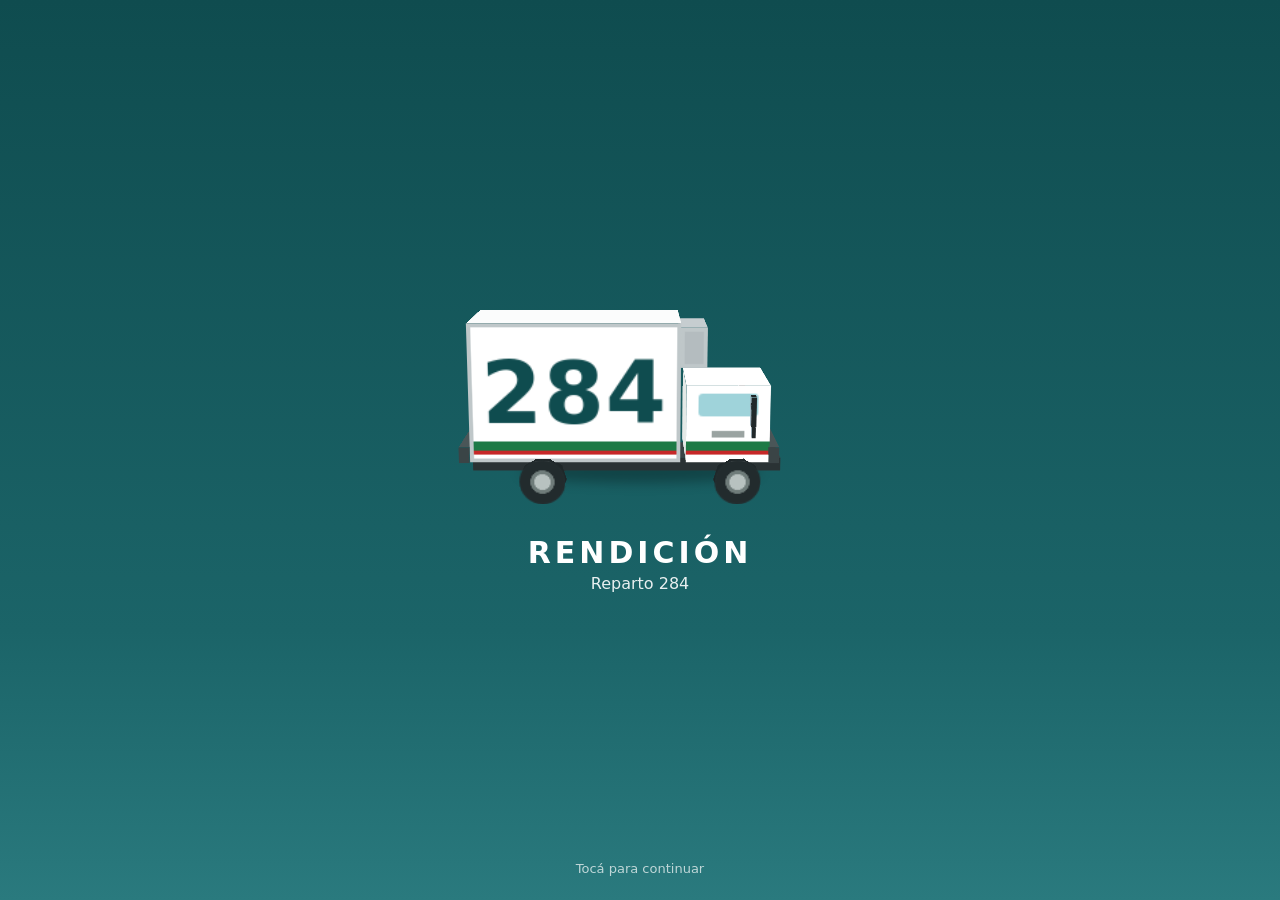
==== commit 0127a6fc: "Add files via upload" ====
--- a/index.html
+++ b/index.html
@@ -123,6 +123,7 @@
 .lic-parabrisas{left:10%;right:10%;top:10%;height:36%}
 .lic-faro{position:absolute;bottom:22%;width:16%;height:12%;background:#FFF3B0;border-radius:3px}.lic-faro.l{left:8%}.lic-faro.r{right:8%}
 .lic-parrilla{position:absolute;left:34%;right:34%;bottom:20%;height:12%;background:#0F3436;border-radius:2px}
+.lic-farol{position:absolute;bottom:20px;width:13px;height:16px;background:linear-gradient(#E53935 0 65%,#FFB300 65% 100%);border-radius:2px;border:1px solid #7A1C1C;box-sizing:border-box}.lic-farol.l{left:5px}.lic-farol.r{right:5px}
 .lic-puerta{position:absolute;left:46%;top:8%;bottom:8%;width:2px;background:#B8C2C0}
 .lic-tit{font-size:30px;font-weight:900;letter-spacing:4px}.lic-nom{font-size:18px;margin-top:6px;font-weight:600;text-align:center;padding:0 20px}.lic-rep{font-size:16px;margin-top:4px;opacity:.9}
 .lic-toque{position:absolute;bottom:calc(24px + env(safe-area-inset-bottom));font-size:13px;opacity:.7}
@@ -1283,13 +1284,16 @@
     const n = String(reparto || ''), fs = n.length <= 2 ? 72 : n.length === 3 ? 64 : 50;
     const num = n ? '<span class="lic-num" style="font-size:' + fs + 'px">' + esc(n) + '</span>' : '';
     const franja = '<i class="lic-franja"></i><i class="lic-marco"></i>';
+    const fsT = n.length <= 2 ? 40 : n.length === 3 ? 30 : 24;
+    const numT = n ? '<span class="lic-num" style="font-size:' + fsT + 'px">' + esc(n) + '</span>' : '';
+    const trasera = numT + '<i class="lic-farol l"></i><i class="lic-farol r"></i>' + franja;
     const esc3 = document.createElement('div'); esc3.className = 'lic-esc';
     // chasis
     esc3.appendChild(caja({ w: 232, h: 10, d: 50, x: -10, y: 35, z: 0, c: { pz: '#2A3234', nz: '#2A3234', px: '#2A3234', nx: '#2A3234', t: '#3A4446', b: '#1B2123' } }));
     // furgón blanco con el número de reparto
     esc3.appendChild(caja({ w: 156, h: 104, d: 78, x: -48, y: -22, z: 0,
       c: { pz: '#FFFFFF', nz: '#F3F6F5', px: '#E4E9E7', nx: '#E4E9E7', t: '#FBFCFC', b: '#9AA3A1' },
-      f: { pz: num + franja, nz: num + franja, nx: '<i class="lic-puerta"></i><i class="lic-marco"></i>' } }));
+      f: { pz: num + franja, nz: num + franja, nx: trasera } }));
     // cabina corta
     esc3.appendChild(caja({ w: 62, h: 58, d: 78, x: 65, y: 1, z: 0,
       c: { pz: '#FFFFFF', nz: '#FFFFFF', px: '#F4F6F6', nx: '#E4E9E7', t: '#FFFFFF', b: '#122' },
@@ -1299,14 +1303,16 @@
     esc3.appendChild(caja({ w: 20, h: 30, d: 54, x: 40, y: -54, z: 0,
       c: { pz: '#B4BCBF', nz: '#B4BCBF', px: '#A7B0B3', nx: '#98A1A4', t: '#C6CDD0', b: '#7C8588' },
       f: { px: '<i class="lic-rejilla"></i><i class="lic-ventilador"></i>', pz: '<i class="lic-marco"></i>', nz: '<i class="lic-marco"></i>' } }));
+    // paragolpe trasero
+    esc3.appendChild(caja({ w: 8, h: 12, d: 82, x: -130, y: 24, z: 0, c: { pz: '#3A4446', nz: '#3A4446', px: '#4A5658', nx: '#4A5658', t: '#4A5658', b: '#1B2123' } }));
     // paragolpe
     esc3.appendChild(caja({ w: 8, h: 12, d: 82, x: 99, y: 24, z: 0, c: { pz: '#3A4446', nz: '#3A4446', px: '#4A5658', nx: '#3A4446', t: '#4A5658', b: '#1B2123' } }));
     // espejos de camión: brazo + espejo grande + espejo convexo chico, a cada lado de la cabina
     const carcasa = { pz: '#20282A', nz: '#20282A', px: '#20282A', nx: '#9DB4C0', t: '#20282A', b: '#20282A' };
     [-1, 1].forEach((s) => {
-      esc3.appendChild(caja({ w: 4, h: 4, d: 14, x: 82, y: -14, z: s * 44, c: { pz: '#20282A', nz: '#20282A', px: '#20282A', nx: '#20282A', t: '#20282A', b: '#20282A' } }));
-      esc3.appendChild(caja({ w: 5, h: 28, d: 13, x: 82, y: -12, z: s * 54, c: carcasa }));
-      esc3.appendChild(caja({ w: 4, h: 10, d: 9, x: 82, y: 6, z: s * 52, c: carcasa }));
+      esc3.appendChild(caja({ w: 3, h: 3, d: 11, x: 82, y: -14, z: s * 44, c: { pz: '#20282A', nz: '#20282A', px: '#20282A', nx: '#20282A', t: '#20282A', b: '#20282A' } }));
+      esc3.appendChild(caja({ w: 4, h: 22, d: 10, x: 82, y: -12, z: s * 53, c: carcasa }));
+      esc3.appendChild(caja({ w: 3, h: 8, d: 7, x: 82, y: 4, z: s * 51, c: carcasa }));
     });
     // ruedas (eje trasero y delantero)
     [-1, 1].forEach((s) => { esc3.appendChild(rueda(-72, 43, s * 40)); esc3.appendChild(rueda(72, 43, s * 40)); });
@@ -1532,7 +1538,7 @@
 <script>'use strict';
 (function () {
   const root = window;
-  const VERSION = 39;
+  const VERSION = 42;
   const L = window.R284;
   const KEY = 'r284.v1';
   const NAMEKEY = 'r284.nombre';
@@ -1997,7 +2003,7 @@
     const lkC = P.campo === 'compra' && comprasBloq(f), lk = diaBloqueado(f) || lkC, tit = Date.now() < S.titularUntil;
     return subHeader('Pegar lista') + `<div class="body">
 ${lk ? (lkC && !diaBloqueado(f) ? '<div class="banner"><b>Las compras de ' + esc(fechaLarga(f)) + ' ya están confirmadas.</b> Solo el titular puede destrabarlas desde Cierre.</div>' : '<div class="banner"><b>El día ' + esc(fechaLarga(f)) + ' está guardado.</b> Volvé a Cierre y destrabalo antes de pegar una lista.</div>') : ''}
-<section class="card sec"><h2>1. ¿Qué lista es?</h2><div class="chips">${PG_CAMPOS.map((x) => `<button class="btn sm ${P.campo === x[0] ? 'on' : 'ghost'}" data-a="pg-campo" data-v="${x[0]}">${x[1]}</button>`).join('')}</div>
+<section class="card sec"><h2>1. ¿Qué lista es?</h2><div class="chips">${PG_CAMPOS.filter((x) => x[0] !== 'efectivo1' && x[0] !== 'efectivo2').map((x) => `<button class="btn sm ${P.campo === x[0] ? 'on' : 'ghost'}" data-a="pg-campo" data-v="${x[0]}">${x[1]}</button>`).join('')}</div>
 <p style="margin:10px 0 0">Se carga en <b>${esc(fechaLarga(f))}</b>.</p></section>
 <section class="card sec"><h2>2. ${lectorCfg() ? 'Sacá la foto' : 'Leé la foto con Claude'}</h2>
 ${lectorCfg() ? `<p>${(P.fotos || []).length ? '<b>' + P.fotos.length + ' foto(s) lista(s).</b> Podés agregar otra si la planilla tiene más hojas.' : 'Sacá la foto de la planilla. Si tiene varias hojas, sacá una foto de cada una.'}</p>
@@ -2692,8 +2698,8 @@
     const avisoEf = difEf ? `<div class="banner" style="background:#FDE7E5;border-color:#B3261E"><b>⚠️ El efectivo no coincide con el Arqueo.</b> El Depósito efectivo del Arqueo del ${esc(fechaCorta(sug.fechaArqueo))} es <b>${L.fmtAR(sug.efectivoAyer)}</b> y acá hay <b>${L.fmtAR(saved.efectivoAyer || 0)}</b>.${lk ? ' Destrabá para corregirlo.' : '<br><button class="btn sm" data-a="lg-usar" style="margin-top:8px;width:100%">USAR EL DEL ARQUEO</button>'}</div>` : '';
     const html = header('Logística', true) + `<div class="body">${lk ? bannerBloq(saved, 'ldestr') : ''}${avisoEf}
 <section class="card sec"><h2>RENDICIÓN ${esc(fechaCorta(fAnt))}</h2><div class="grid2">
-${inp('lg-ef', 'Efectivo depositado' + (sug.fechaArqueo ? ' (Arqueo ' + fechaCorta(sug.fechaArqueo) + ')' : ''), fv(rec.efectivoAyer), 'data-lg="1"')}${inp('lg-mp', 'MercadoPago', fv(rec.mercadopagoAyer), 'data-lg="1"')}
-${inp('lg-tr', 'Transferencia', fv(rec.transferenciaAyer), 'data-lg="1"')}</div></section>
+${inp('lg-ef', 'Efectivo depositado' + (sug.fechaArqueo ? ' (Arqueo ' + fechaCorta(sug.fechaArqueo) + ')' : ''), fv(rec.efectivoAyer), 'data-lg="1" readonly style="background:#EEF1F0"')}${inp('lg-mp', 'MercadoPago', fv(rec.mercadopagoAyer), 'data-lg="1" readonly style="background:#EEF1F0"')}
+${inp('lg-tr', 'Transferencia', fv(rec.transferenciaAyer), 'data-lg="1" readonly style="background:#EEF1F0"')}</div><p style="margin:8px 0 0"><small>🔒 Estos tres valores vienen solos de ayer (Arqueo y Cierre). No se editan.</small></p></section>
 <section class="card sec"><h2>ACREDITACIÓN LLSSA</h2><div class="grid2">
 ${inp('lg-pa', 'Pagos afectados', fv(rec.pagosAfectado), 'data-lg="1"')}${coOk ? inp('lg-co', 'Corrección (+ / −)', fv(rec.correccion), 'data-lg="1"') : `<label class="f">Corrección (+ / −) 🔒<input type="text" id="lg-co" data-lg="1" value="${fv(rec.correccion)}" placeholder="0,00" readonly data-a="lg-co" class="${rec.correccion ? 'has' : ''}" style="background:#EEF1F0"><small style="color:#55625F">Tocá para editar (PIN del titular)</small></label>`}</div></section>
 <section class="card res"><div class="rline big"><span>Diferencia del día</span><span id="lg-rd">${difBadge(d, 'Falta acreditar', 'Acreditó de más')}</span></div>
